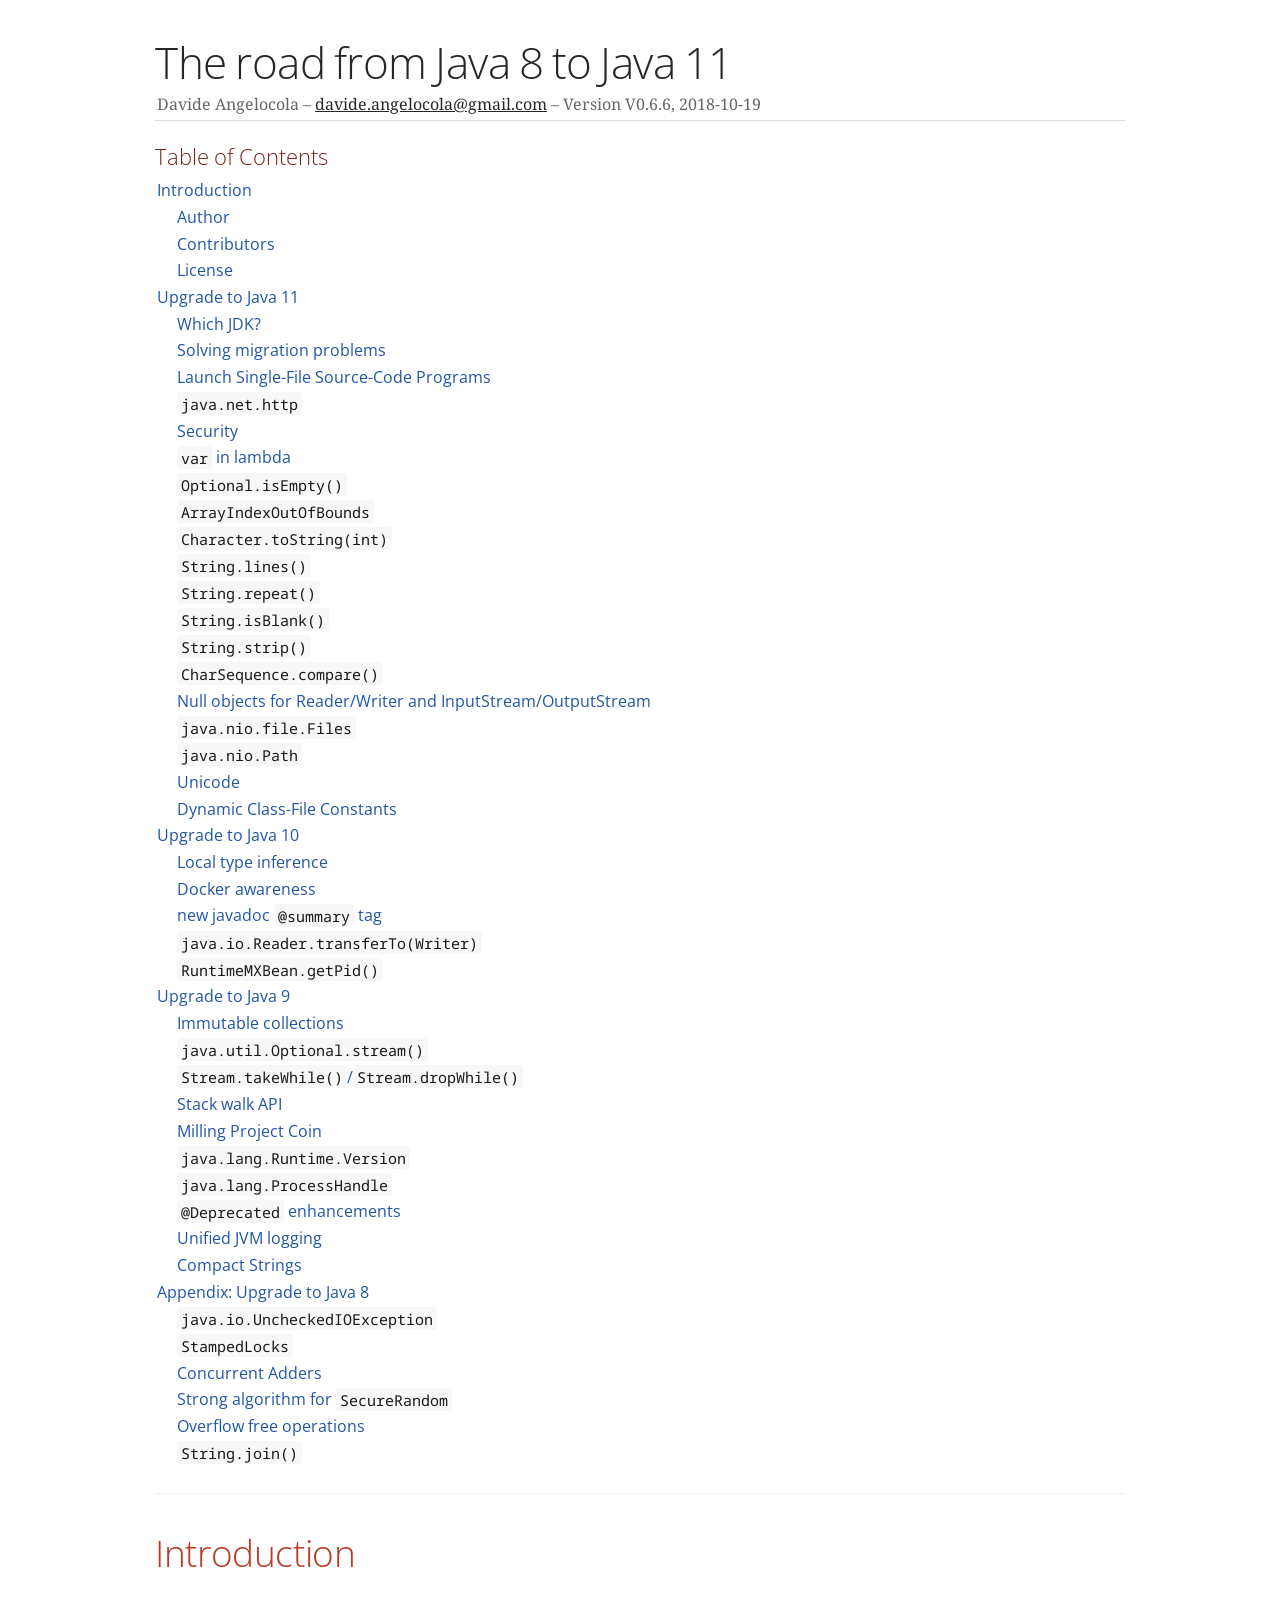
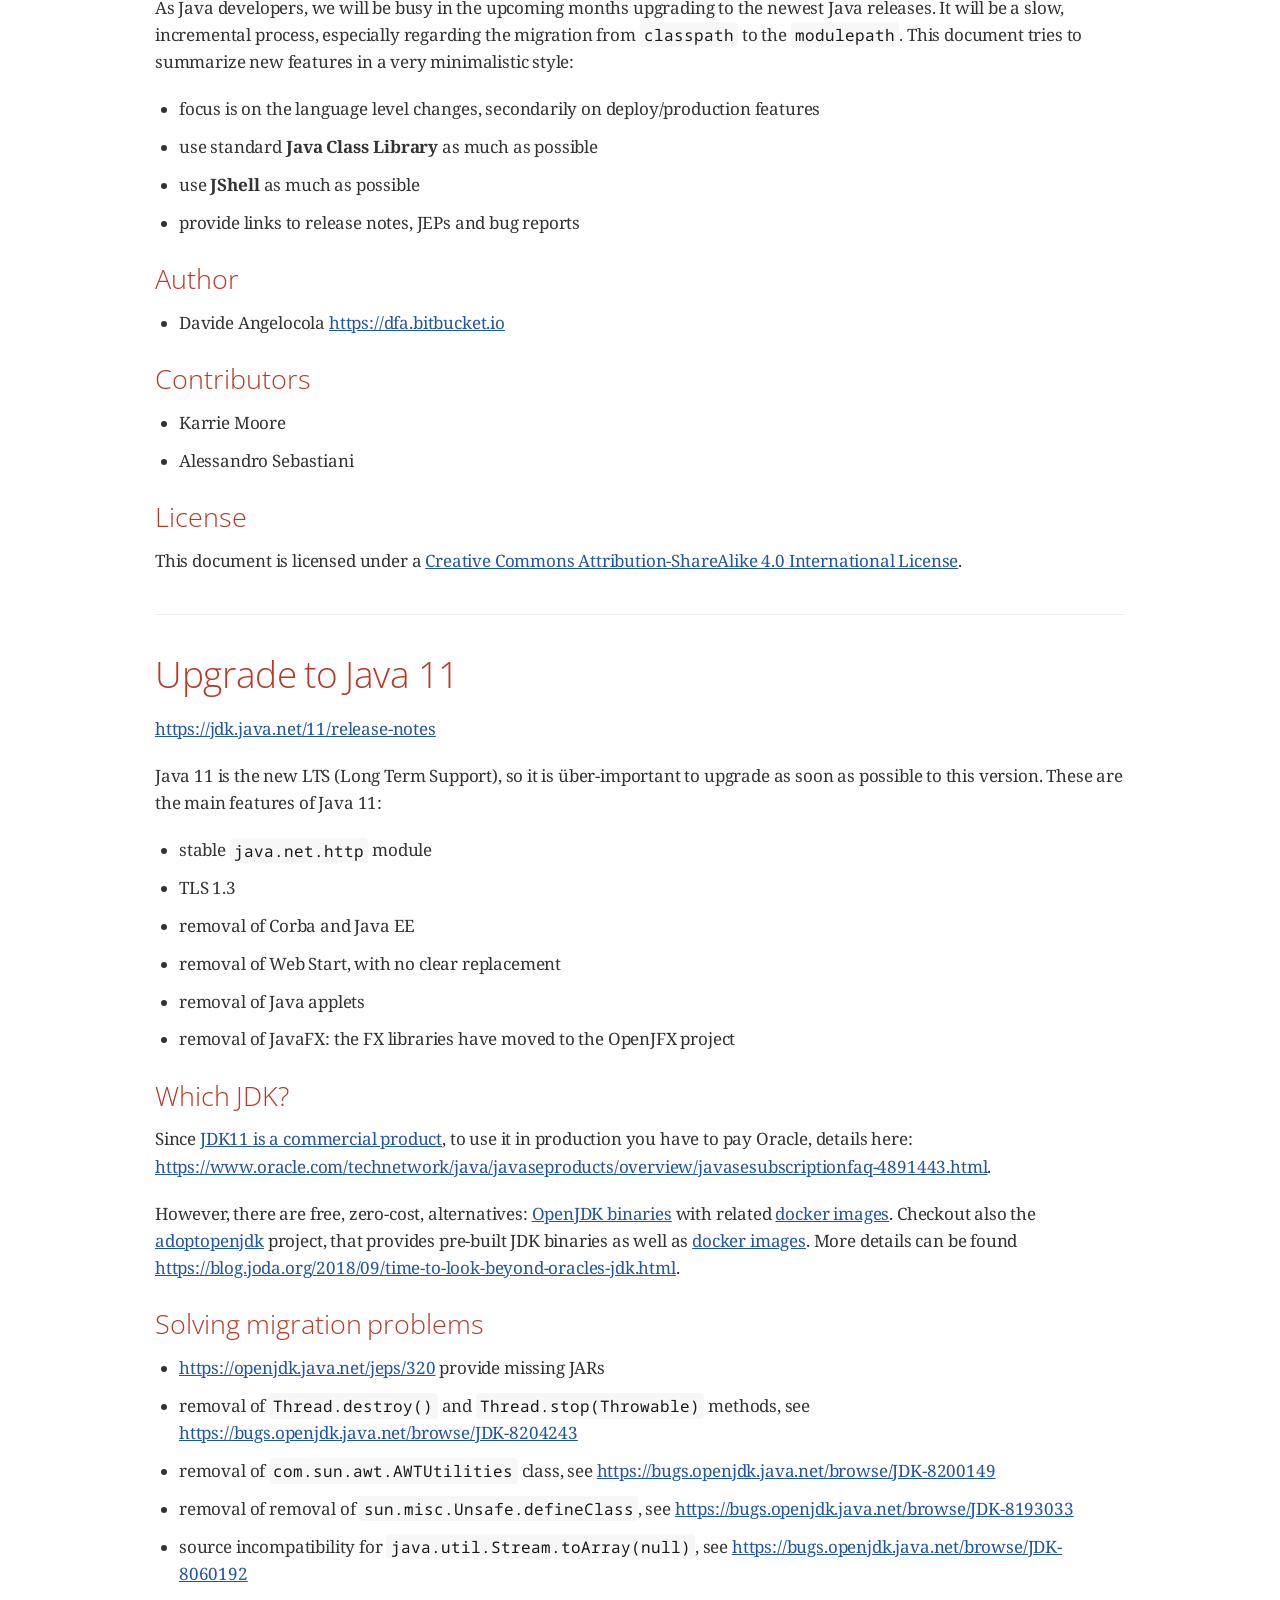
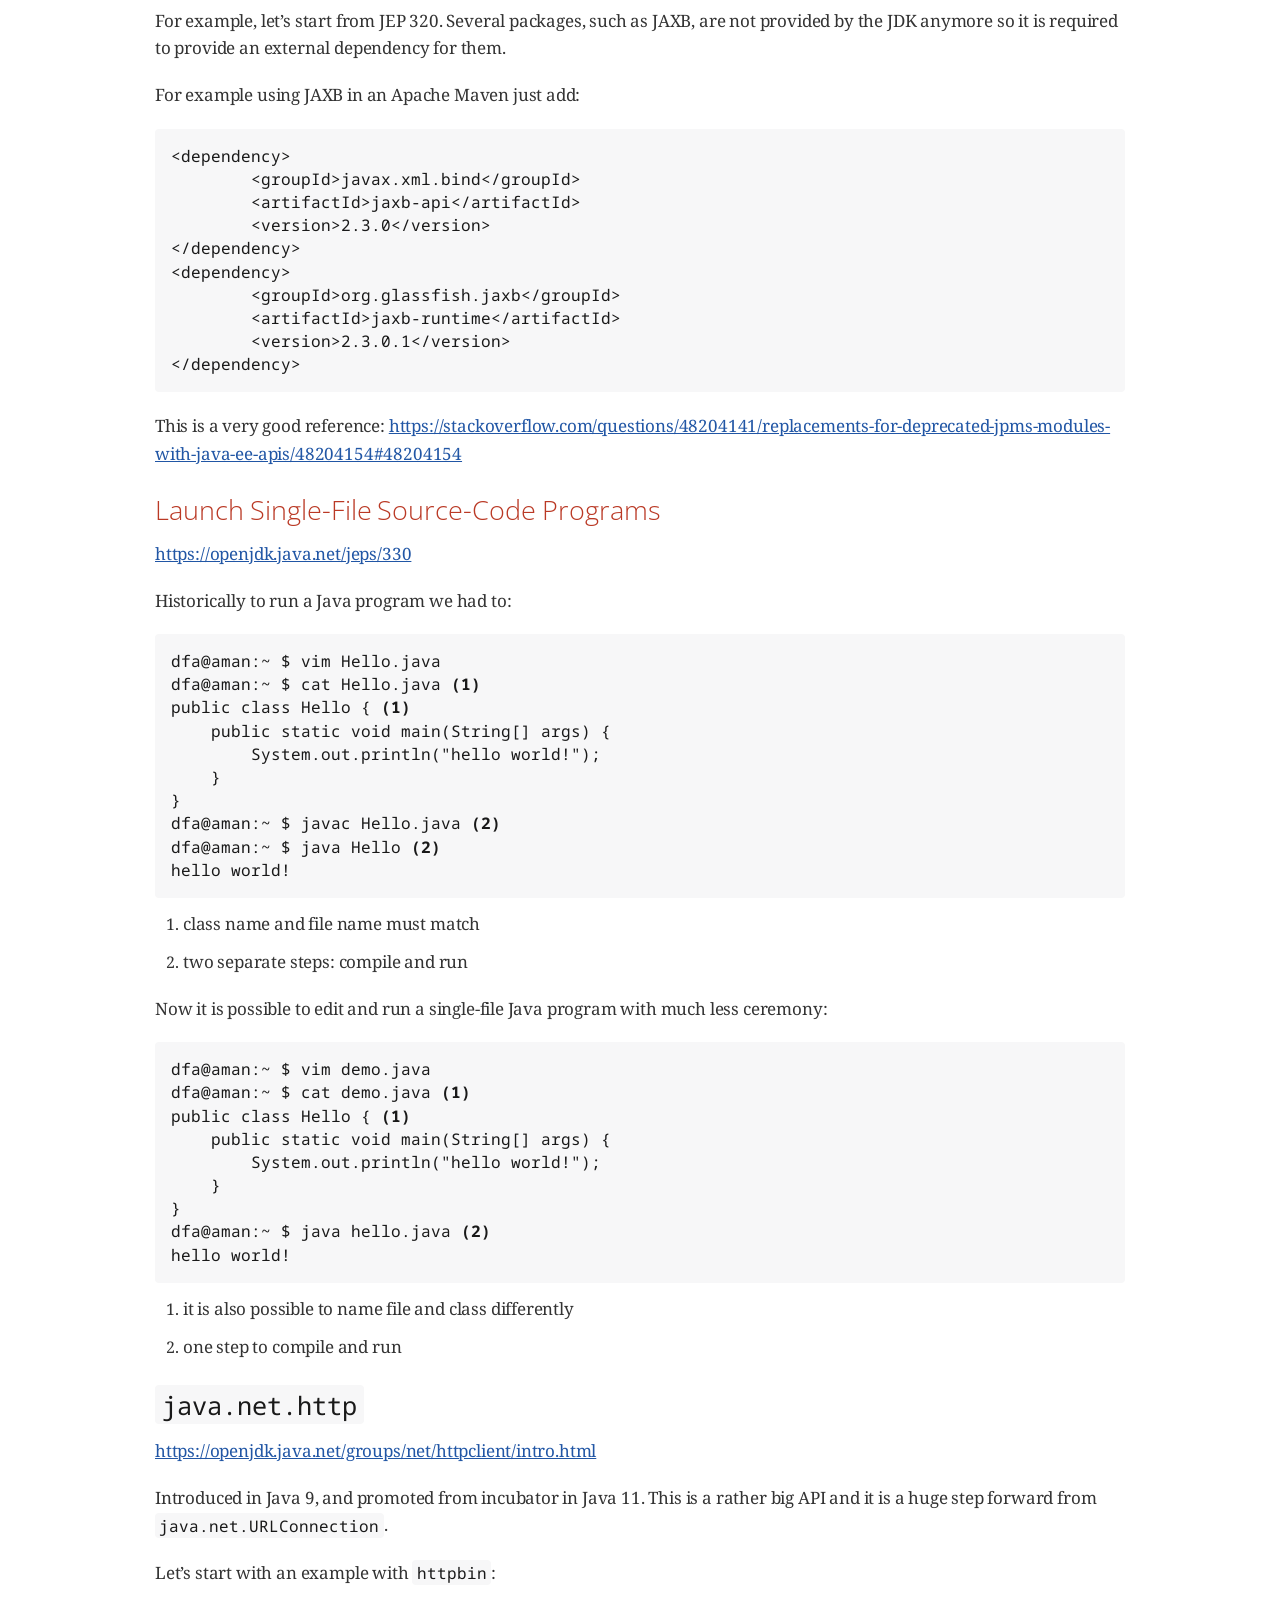
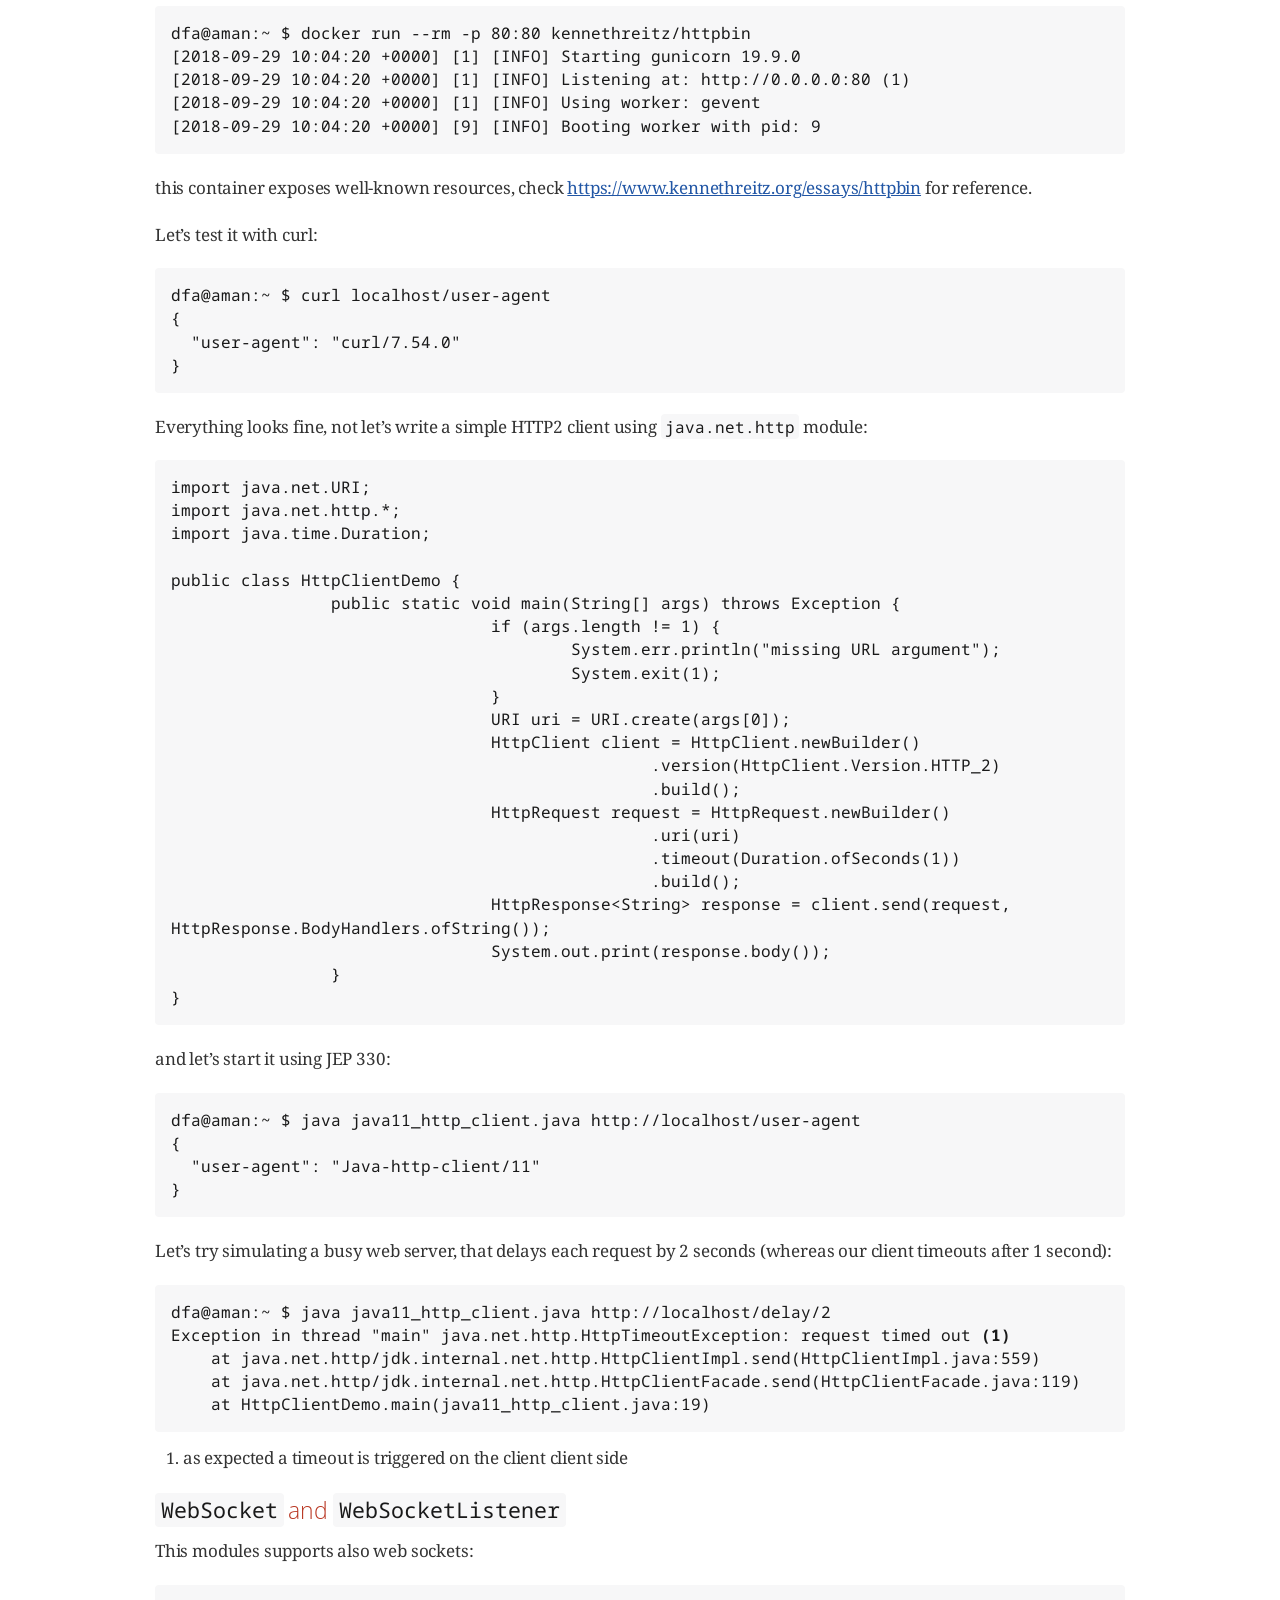
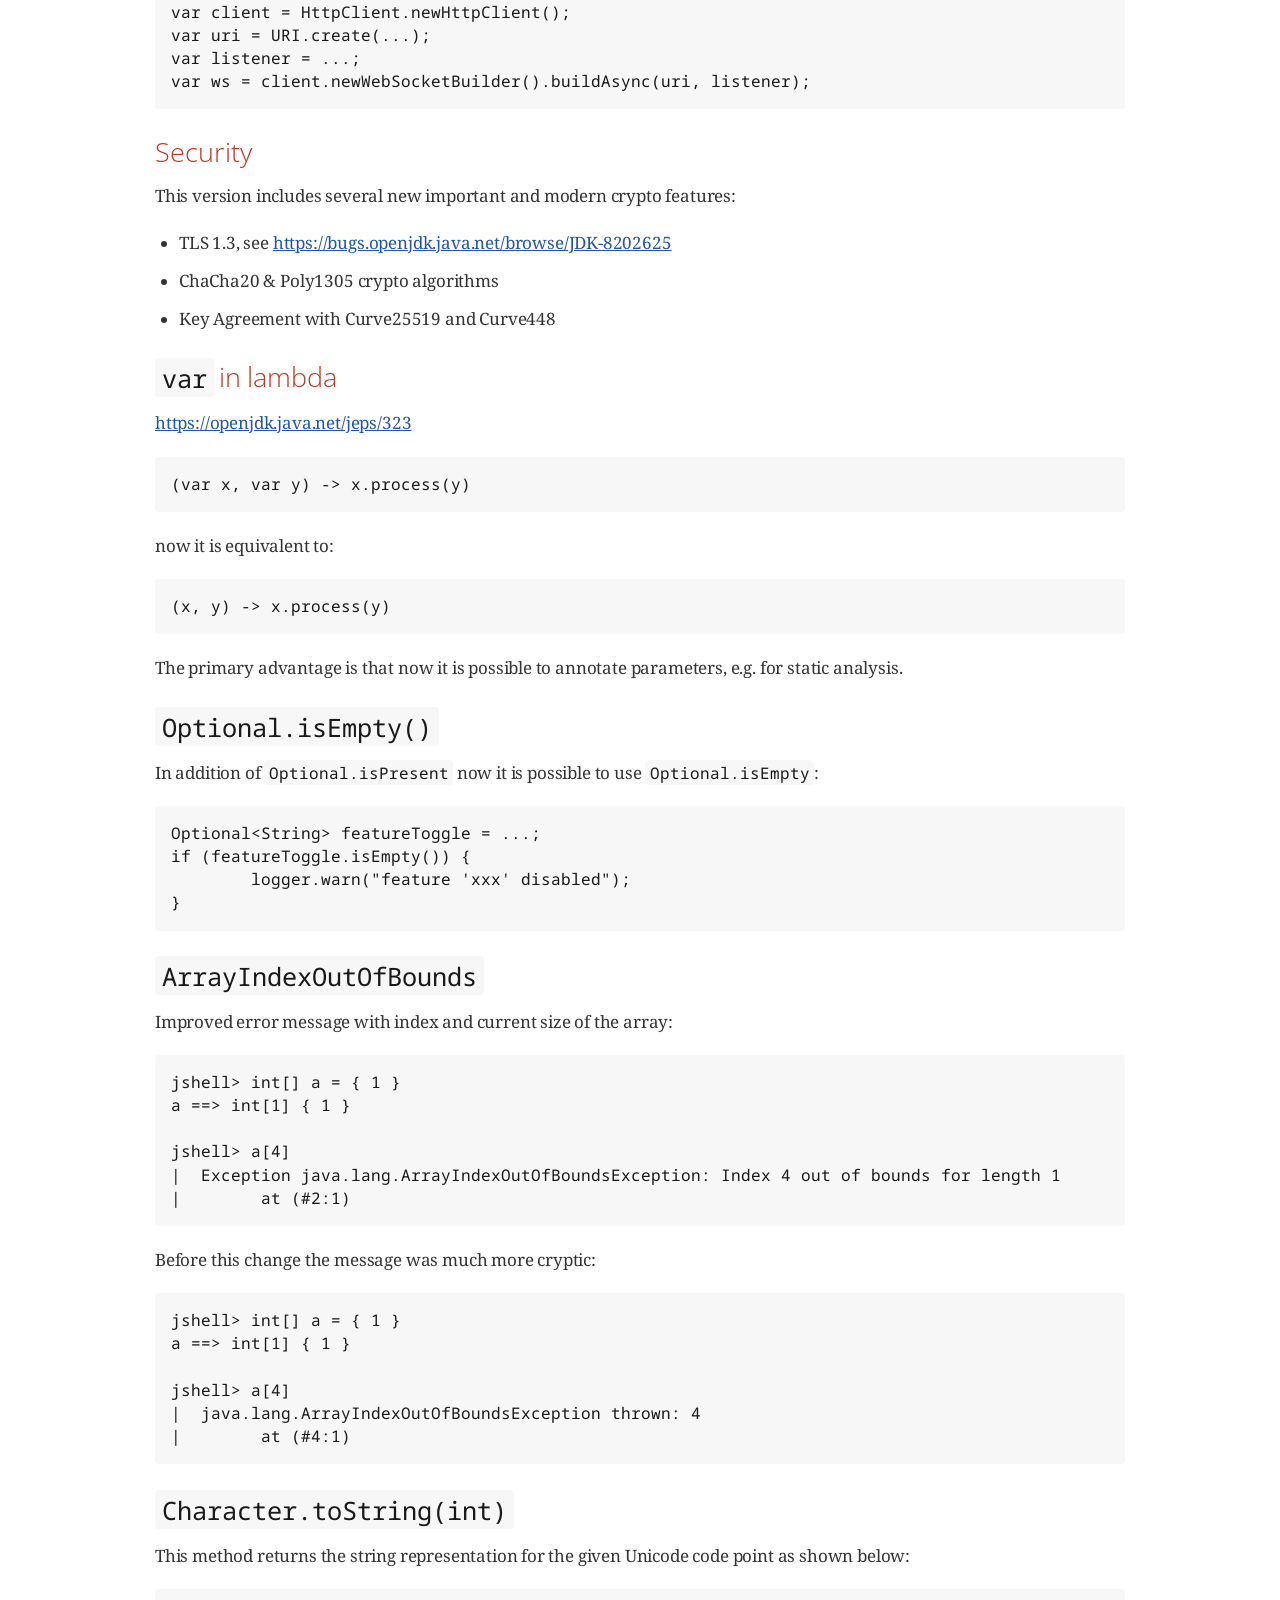
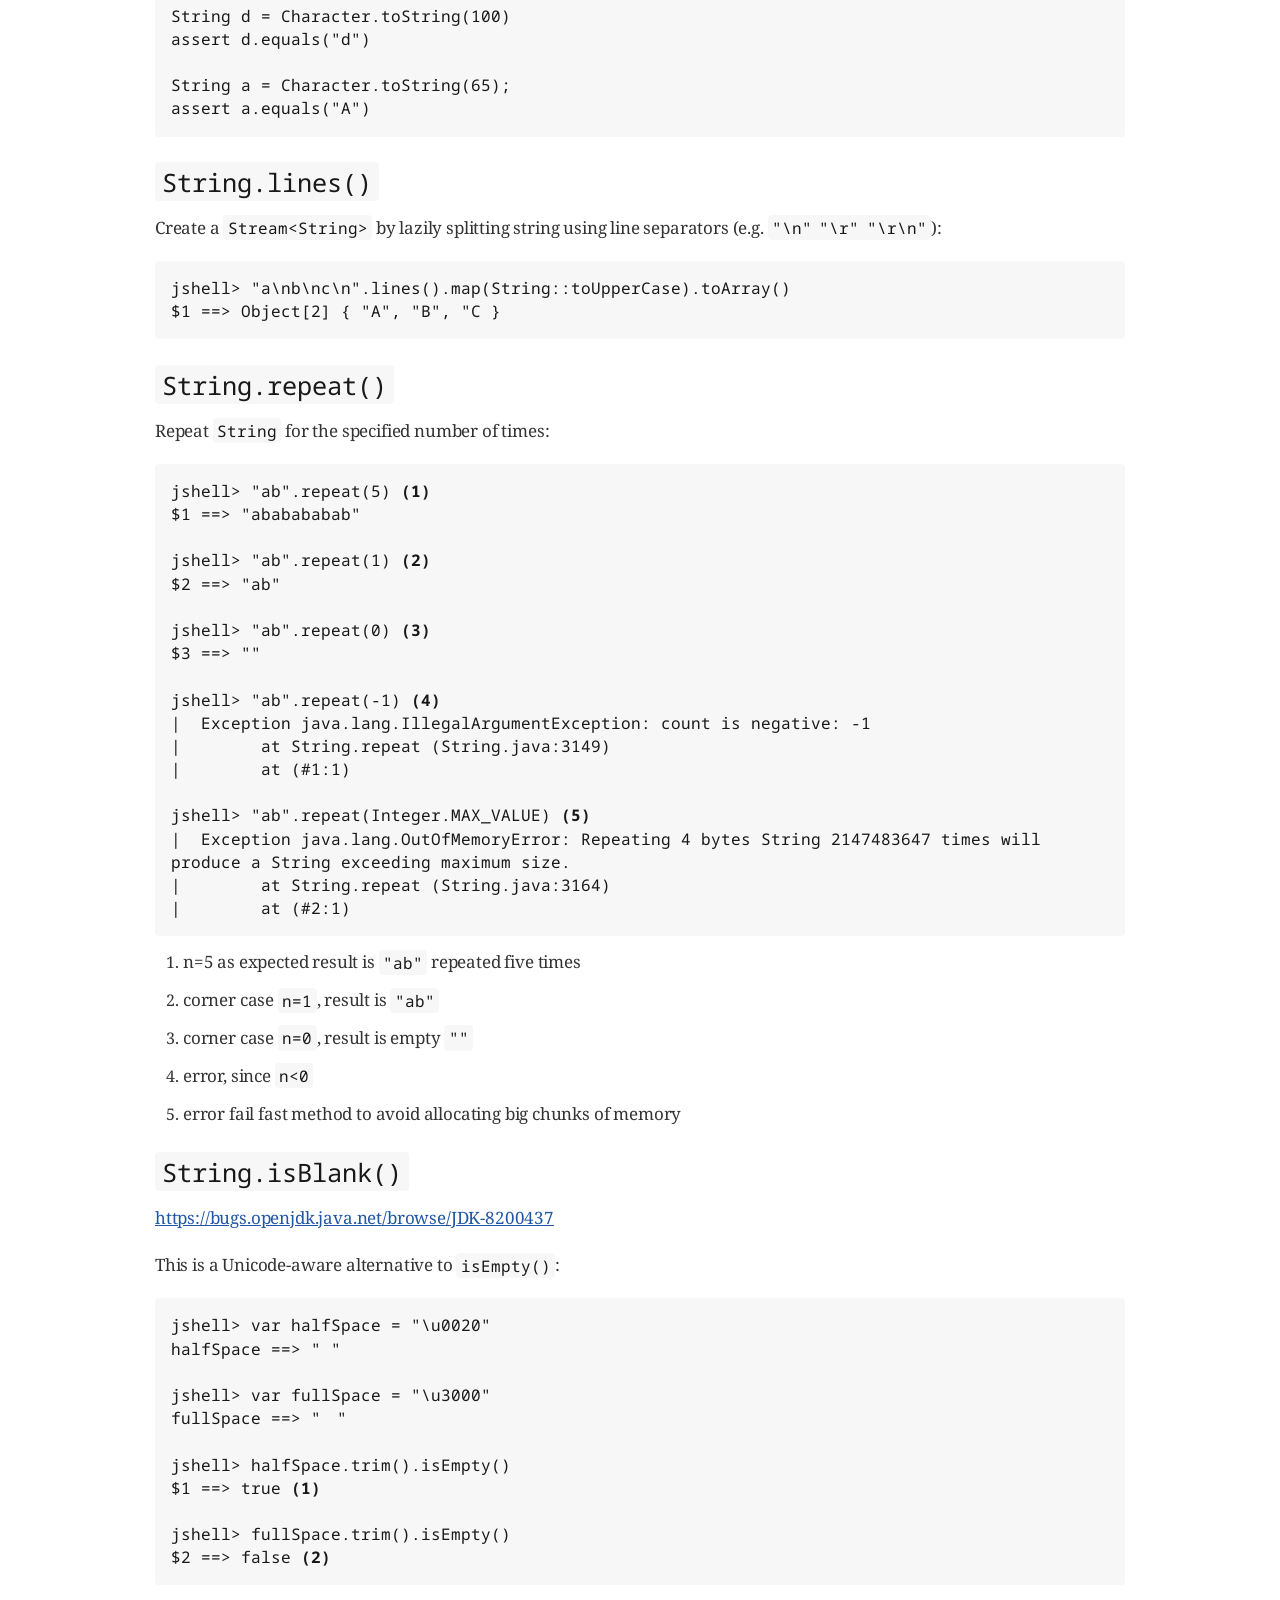
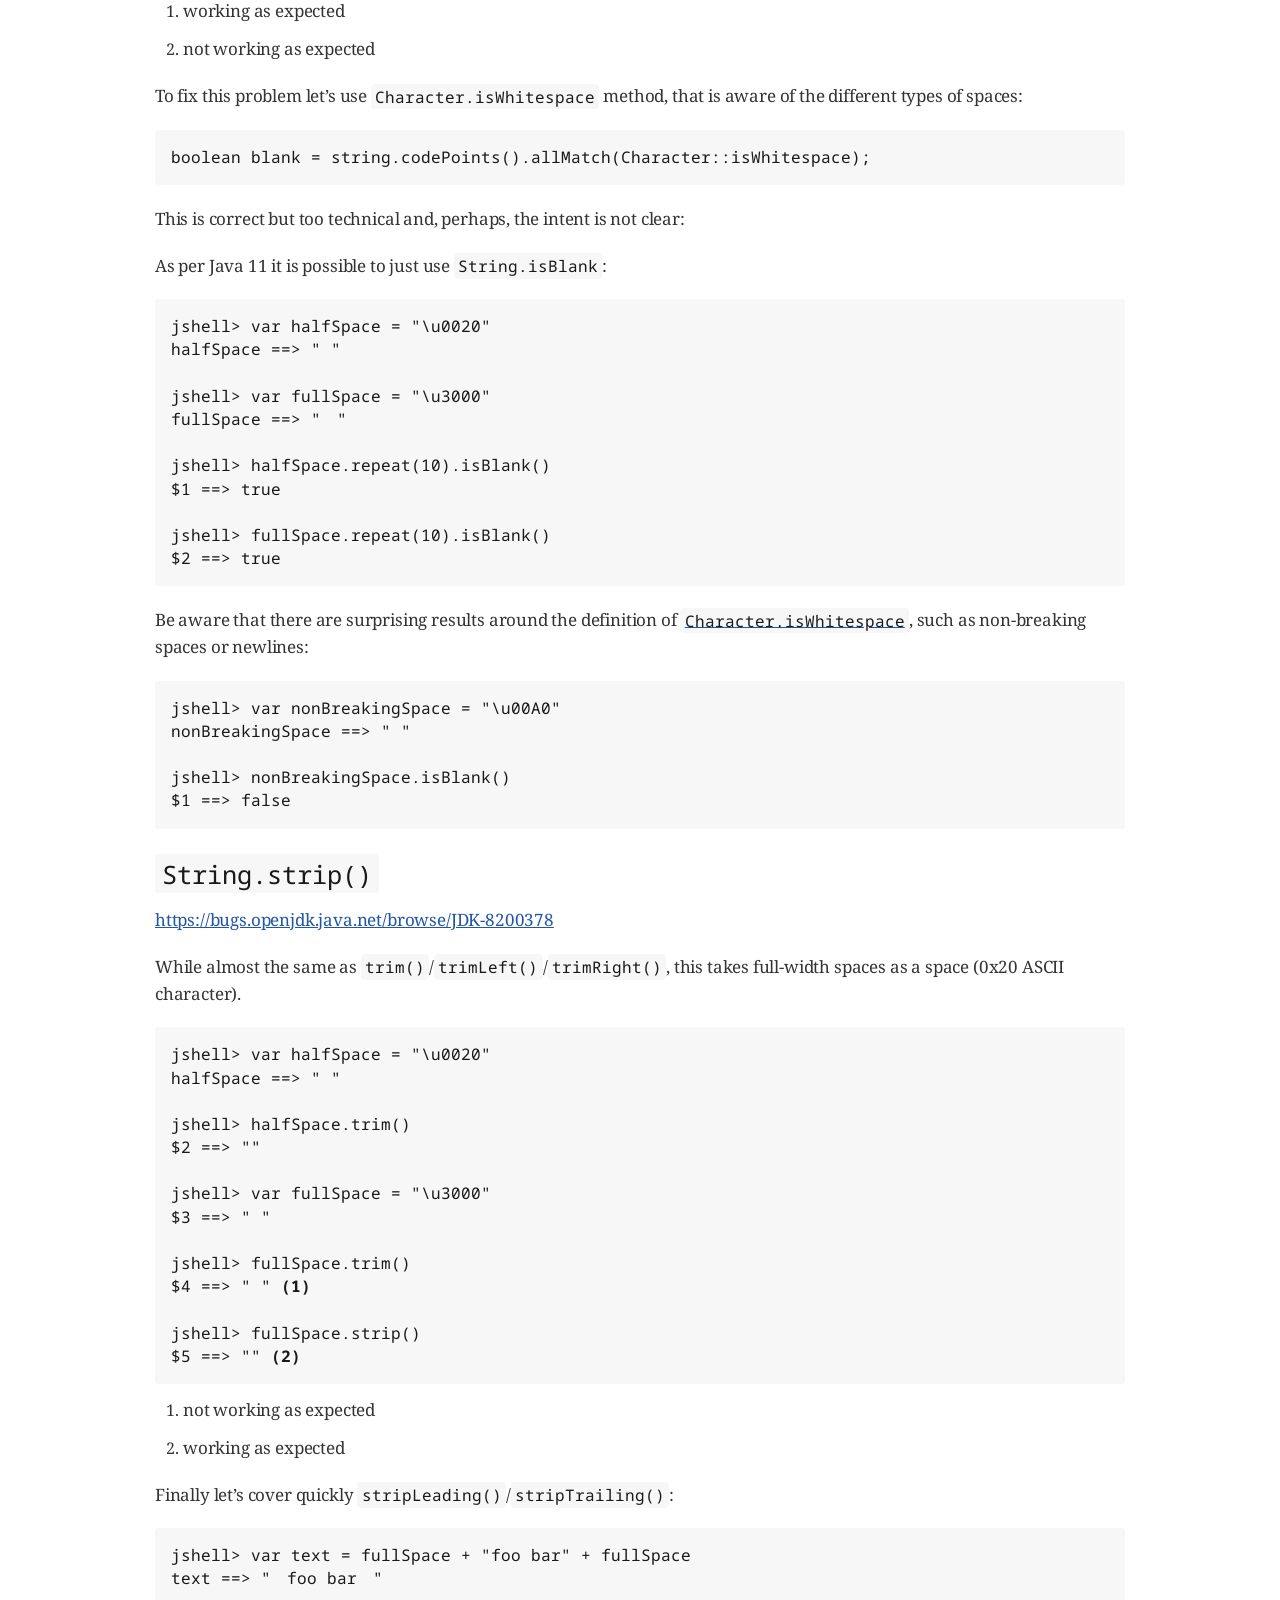
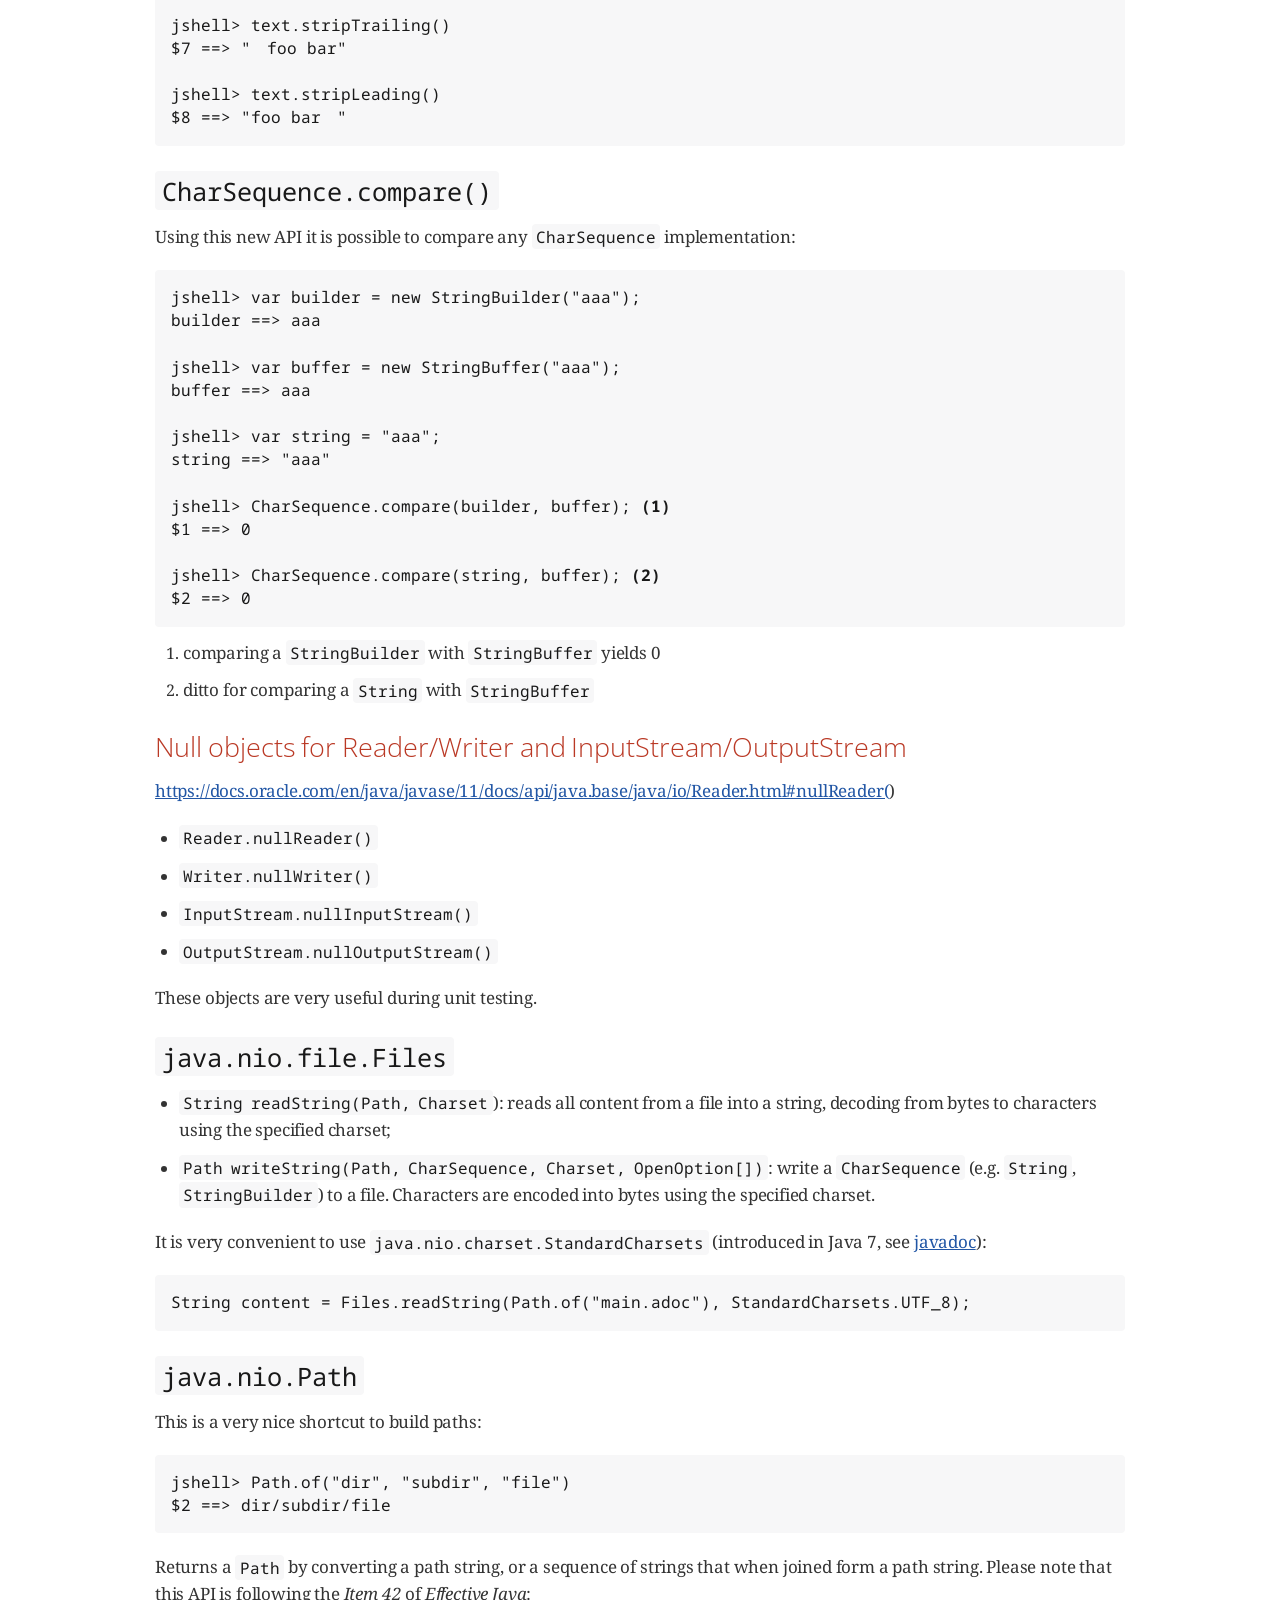
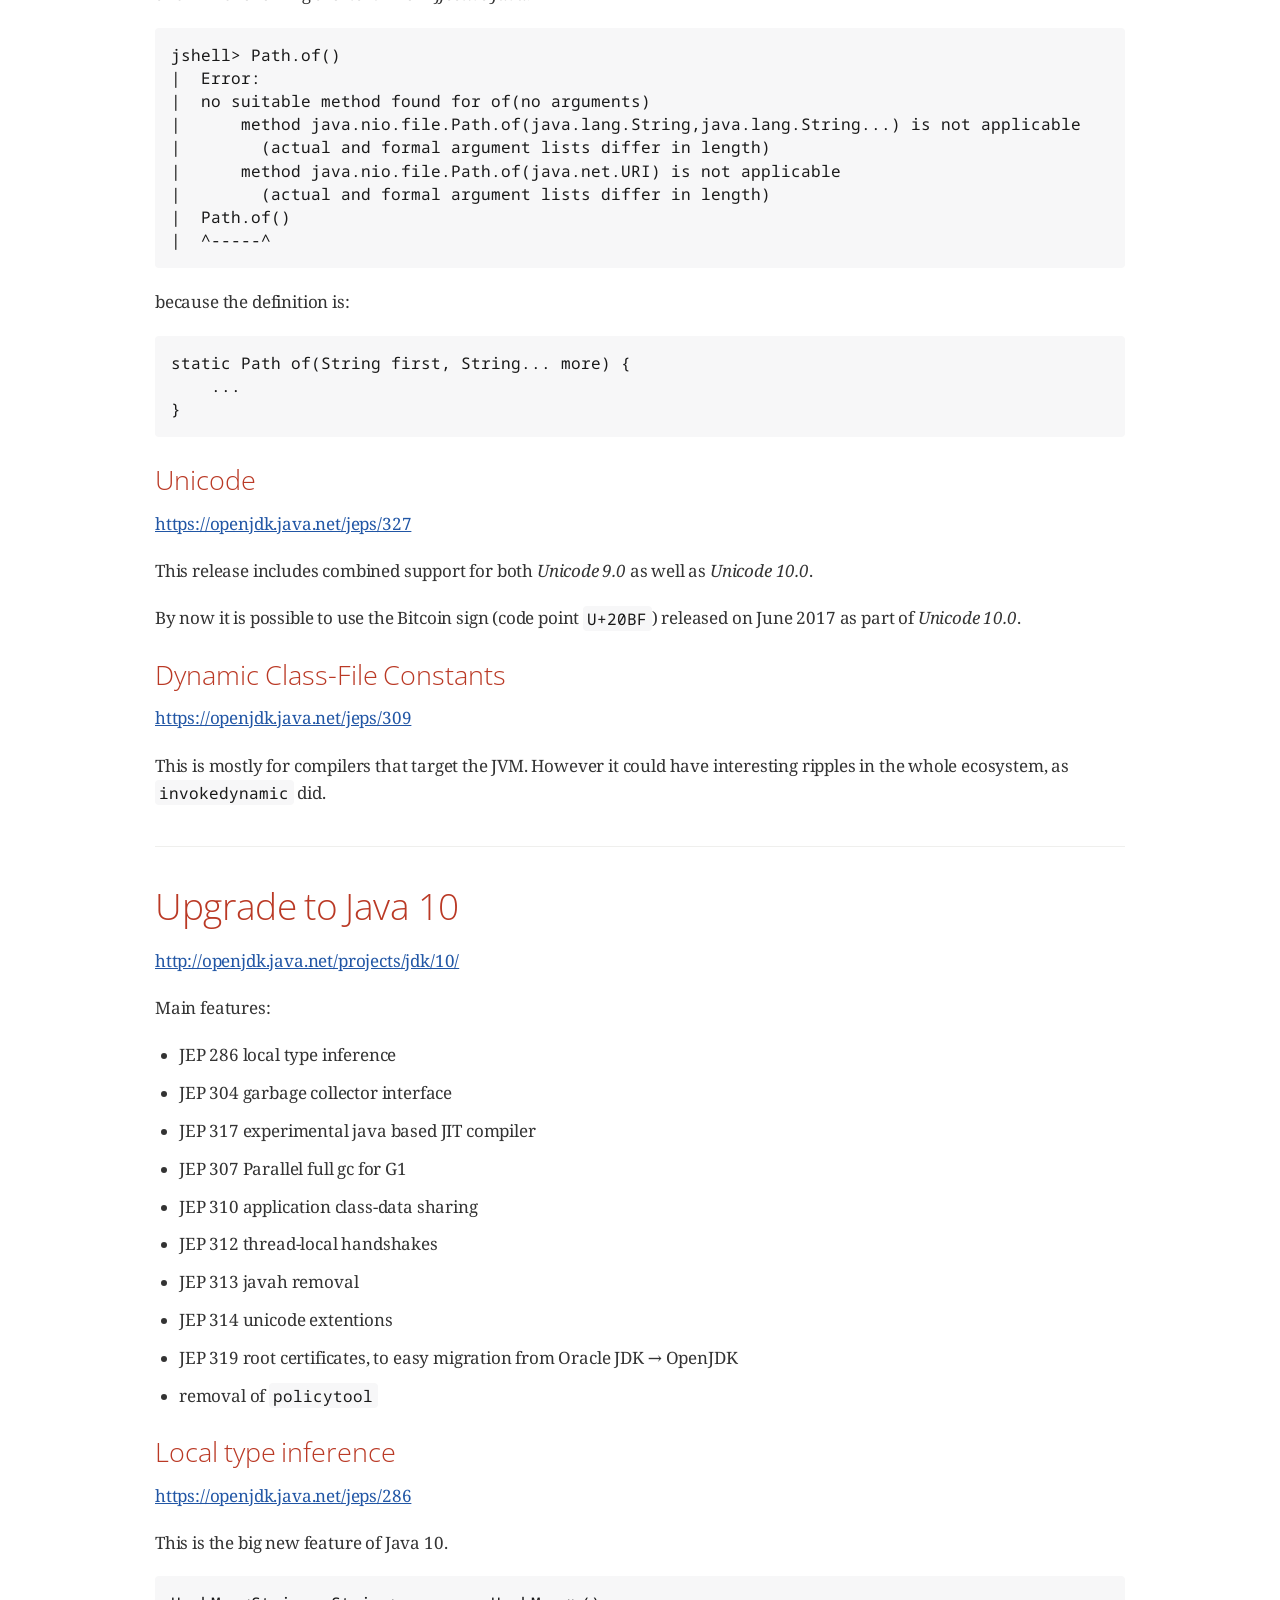
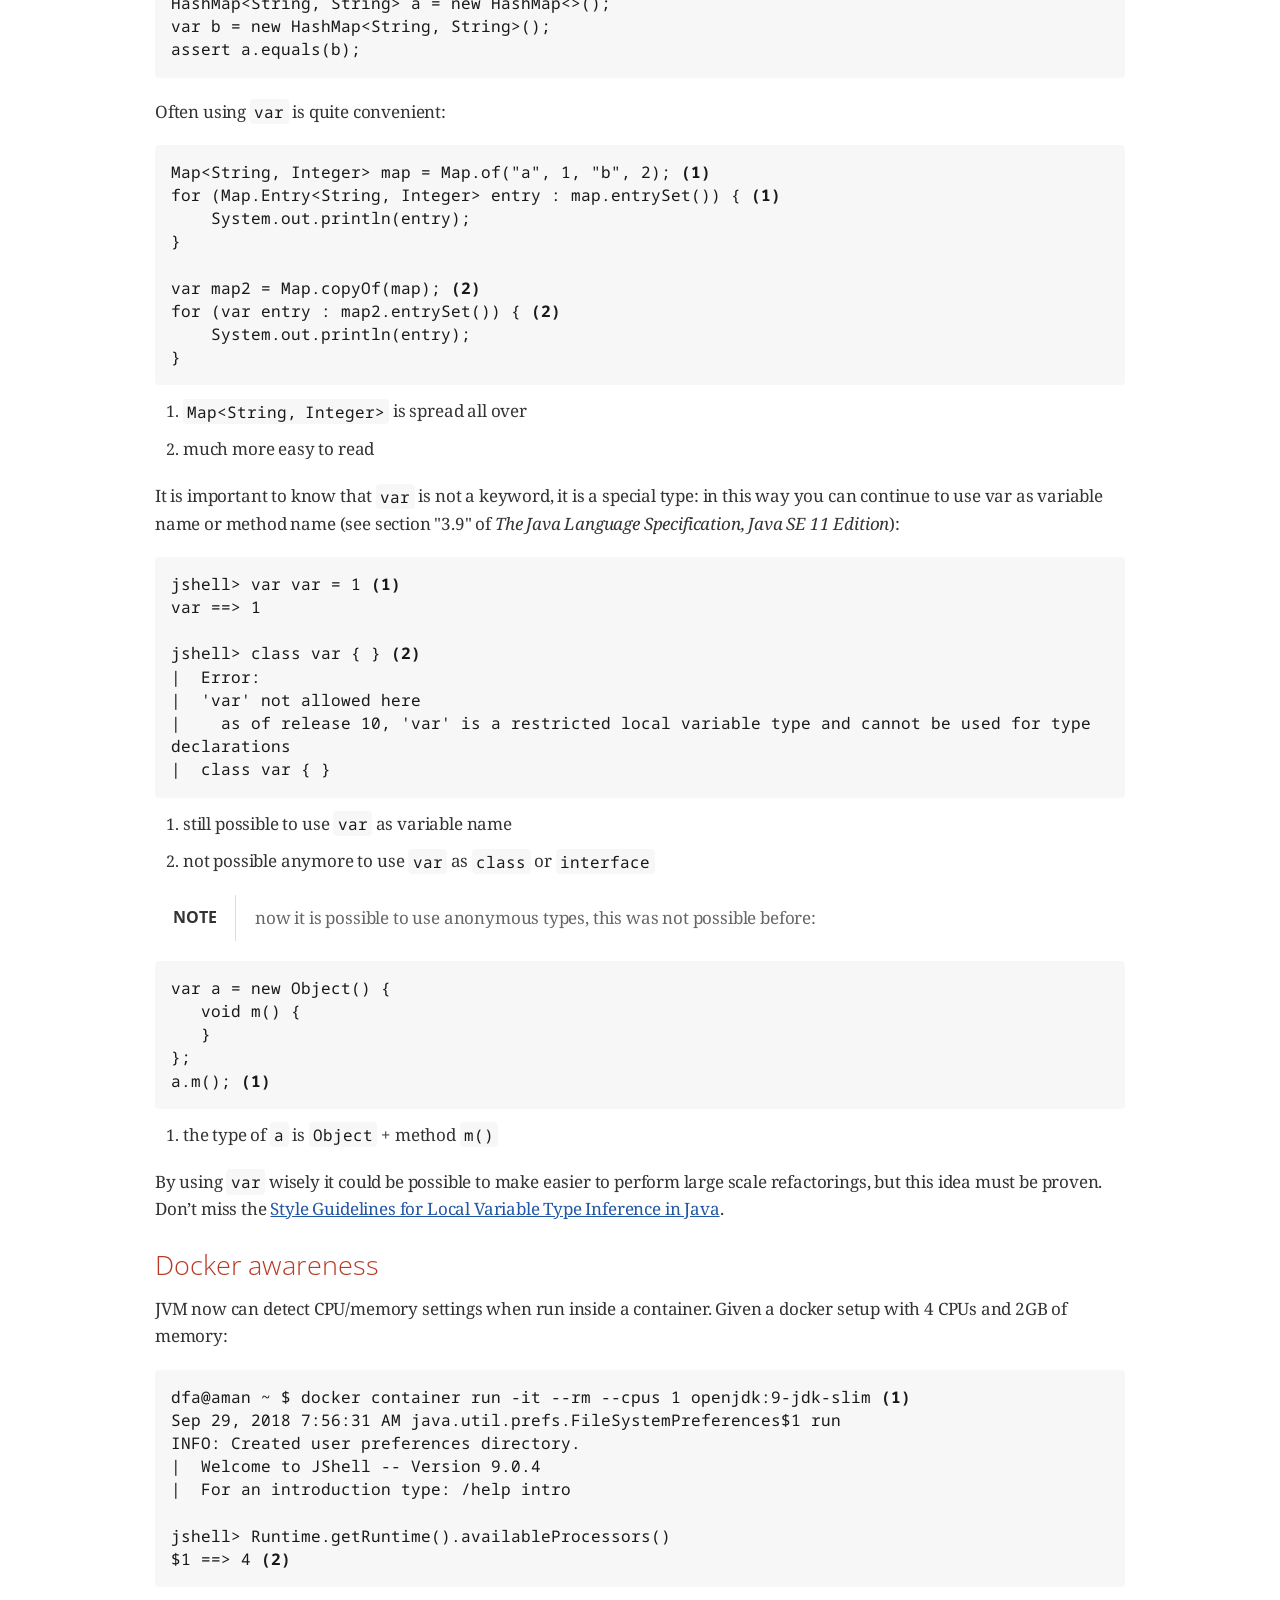
==== the_road_from_java8_to_java11.html @ aa36a9fe "v0.6.6 of 'the road ...'" ====
<!DOCTYPE html>
<html lang="en">
<head>
<meta charset="UTF-8">
<!--[if IE]><meta http-equiv="X-UA-Compatible" content="IE=edge"><![endif]-->
<meta name="viewport" content="width=device-width, initial-scale=1.0">
<meta name="generator" content="Asciidoctor 1.5.7.1">
<meta name="author" content="Davide Angelocola">
<title>The road from Java 8 to Java 11</title>
<link rel="stylesheet" href="https://fonts.googleapis.com/css?family=Open+Sans:300,300italic,400,400italic,600,600italic%7CNoto+Serif:400,400italic,700,700italic%7CDroid+Sans+Mono:400,700">
<style>
/* Asciidoctor default stylesheet | MIT License | http://asciidoctor.org */
/* Uncomment @import statement below to use as custom stylesheet */
/*@import "https://fonts.googleapis.com/css?family=Open+Sans:300,300italic,400,400italic,600,600italic%7CNoto+Serif:400,400italic,700,700italic%7CDroid+Sans+Mono:400,700";*/
article,aside,details,figcaption,figure,footer,header,hgroup,main,nav,section,summary{display:block}
audio,canvas,video{display:inline-block}
audio:not([controls]){display:none;height:0}
script{display:none!important}
html{font-family:sans-serif;-ms-text-size-adjust:100%;-webkit-text-size-adjust:100%}
a{background:transparent}
a:focus{outline:thin dotted}
a:active,a:hover{outline:0}
h1{font-size:2em;margin:.67em 0}
abbr[title]{border-bottom:1px dotted}
b,strong{font-weight:bold}
dfn{font-style:italic}
hr{-moz-box-sizing:content-box;box-sizing:content-box;height:0}
mark{background:#ff0;color:#000}
code,kbd,pre,samp{font-family:monospace;font-size:1em}
pre{white-space:pre-wrap}
q{quotes:"\201C" "\201D" "\2018" "\2019"}
small{font-size:80%}
sub,sup{font-size:75%;line-height:0;position:relative;vertical-align:baseline}
sup{top:-.5em}
sub{bottom:-.25em}
img{border:0}
svg:not(:root){overflow:hidden}
figure{margin:0}
fieldset{border:1px solid silver;margin:0 2px;padding:.35em .625em .75em}
legend{border:0;padding:0}
button,input,select,textarea{font-family:inherit;font-size:100%;margin:0}
button,input{line-height:normal}
button,select{text-transform:none}
button,html input[type="button"],input[type="reset"],input[type="submit"]{-webkit-appearance:button;cursor:pointer}
button[disabled],html input[disabled]{cursor:default}
input[type="checkbox"],input[type="radio"]{box-sizing:border-box;padding:0}
button::-moz-focus-inner,input::-moz-focus-inner{border:0;padding:0}
textarea{overflow:auto;vertical-align:top}
table{border-collapse:collapse;border-spacing:0}
*,*::before,*::after{-moz-box-sizing:border-box;-webkit-box-sizing:border-box;box-sizing:border-box}
html,body{font-size:100%}
body{background:#fff;color:rgba(0,0,0,.8);padding:0;margin:0;font-family:"Noto Serif","DejaVu Serif",serif;font-weight:400;font-style:normal;line-height:1;position:relative;cursor:auto;tab-size:4;-moz-osx-font-smoothing:grayscale;-webkit-font-smoothing:antialiased}
a:hover{cursor:pointer}
img,object,embed{max-width:100%;height:auto}
object,embed{height:100%}
img{-ms-interpolation-mode:bicubic}
.left{float:left!important}
.right{float:right!important}
.text-left{text-align:left!important}
.text-right{text-align:right!important}
.text-center{text-align:center!important}
.text-justify{text-align:justify!important}
.hide{display:none}
img,object,svg{display:inline-block;vertical-align:middle}
textarea{height:auto;min-height:50px}
select{width:100%}
.center{margin-left:auto;margin-right:auto}
.stretch{width:100%}
.subheader,.admonitionblock td.content>.title,.audioblock>.title,.exampleblock>.title,.imageblock>.title,.listingblock>.title,.literalblock>.title,.stemblock>.title,.openblock>.title,.paragraph>.title,.quoteblock>.title,table.tableblock>.title,.verseblock>.title,.videoblock>.title,.dlist>.title,.olist>.title,.ulist>.title,.qlist>.title,.hdlist>.title{line-height:1.45;color:#7a2518;font-weight:400;margin-top:0;margin-bottom:.25em}
div,dl,dt,dd,ul,ol,li,h1,h2,h3,#toctitle,.sidebarblock>.content>.title,h4,h5,h6,pre,form,p,blockquote,th,td{margin:0;padding:0;direction:ltr}
a{color:#2156a5;text-decoration:underline;line-height:inherit}
a:hover,a:focus{color:#1d4b8f}
a img{border:none}
p{font-family:inherit;font-weight:400;font-size:1em;line-height:1.6;margin-bottom:1.25em;text-rendering:optimizeLegibility}
p aside{font-size:.875em;line-height:1.35;font-style:italic}
h1,h2,h3,#toctitle,.sidebarblock>.content>.title,h4,h5,h6{font-family:"Open Sans","DejaVu Sans",sans-serif;font-weight:300;font-style:normal;color:#ba3925;text-rendering:optimizeLegibility;margin-top:1em;margin-bottom:.5em;line-height:1.0125em}
h1 small,h2 small,h3 small,#toctitle small,.sidebarblock>.content>.title small,h4 small,h5 small,h6 small{font-size:60%;color:#e99b8f;line-height:0}
h1{font-size:2.125em}
h2{font-size:1.6875em}
h3,#toctitle,.sidebarblock>.content>.title{font-size:1.375em}
h4,h5{font-size:1.125em}
h6{font-size:1em}
hr{border:solid #ddddd8;border-width:1px 0 0;clear:both;margin:1.25em 0 1.1875em;height:0}
em,i{font-style:italic;line-height:inherit}
strong,b{font-weight:bold;line-height:inherit}
small{font-size:60%;line-height:inherit}
code{font-family:"Droid Sans Mono","DejaVu Sans Mono",monospace;font-weight:400;color:rgba(0,0,0,.9)}
ul,ol,dl{font-size:1em;line-height:1.6;margin-bottom:1.25em;list-style-position:outside;font-family:inherit}
ul,ol{margin-left:1.5em}
ul li ul,ul li ol{margin-left:1.25em;margin-bottom:0;font-size:1em}
ul.square li ul,ul.circle li ul,ul.disc li ul{list-style:inherit}
ul.square{list-style-type:square}
ul.circle{list-style-type:circle}
ul.disc{list-style-type:disc}
ol li ul,ol li ol{margin-left:1.25em;margin-bottom:0}
dl dt{margin-bottom:.3125em;font-weight:bold}
dl dd{margin-bottom:1.25em}
abbr,acronym{text-transform:uppercase;font-size:90%;color:rgba(0,0,0,.8);border-bottom:1px dotted #ddd;cursor:help}
abbr{text-transform:none}
blockquote{margin:0 0 1.25em;padding:.5625em 1.25em 0 1.1875em;border-left:1px solid #ddd}
blockquote cite{display:block;font-size:.9375em;color:rgba(0,0,0,.6)}
blockquote cite::before{content:"\2014 \0020"}
blockquote cite a,blockquote cite a:visited{color:rgba(0,0,0,.6)}
blockquote,blockquote p{line-height:1.6;color:rgba(0,0,0,.85)}
@media screen and (min-width:768px){h1,h2,h3,#toctitle,.sidebarblock>.content>.title,h4,h5,h6{line-height:1.2}
h1{font-size:2.75em}
h2{font-size:2.3125em}
h3,#toctitle,.sidebarblock>.content>.title{font-size:1.6875em}
h4{font-size:1.4375em}}
table{background:#fff;margin-bottom:1.25em;border:solid 1px #dedede}
table thead,table tfoot{background:#f7f8f7}
table thead tr th,table thead tr td,table tfoot tr th,table tfoot tr td{padding:.5em .625em .625em;font-size:inherit;color:rgba(0,0,0,.8);text-align:left}
table tr th,table tr td{padding:.5625em .625em;font-size:inherit;color:rgba(0,0,0,.8)}
table tr.even,table tr.alt,table tr:nth-of-type(even){background:#f8f8f7}
table thead tr th,table tfoot tr th,table tbody tr td,table tr td,table tfoot tr td{display:table-cell;line-height:1.6}
h1,h2,h3,#toctitle,.sidebarblock>.content>.title,h4,h5,h6{line-height:1.2;word-spacing:-.05em}
h1 strong,h2 strong,h3 strong,#toctitle strong,.sidebarblock>.content>.title strong,h4 strong,h5 strong,h6 strong{font-weight:400}
.clearfix::before,.clearfix::after,.float-group::before,.float-group::after{content:" ";display:table}
.clearfix::after,.float-group::after{clear:both}
*:not(pre)>code{font-size:.9375em;font-style:normal!important;letter-spacing:0;padding:.1em .5ex;word-spacing:-.15em;background-color:#f7f7f8;-webkit-border-radius:4px;border-radius:4px;line-height:1.45;text-rendering:optimizeSpeed;word-wrap:break-word}
*:not(pre)>code.nobreak{word-wrap:normal}
*:not(pre)>code.nowrap{white-space:nowrap}
pre,pre>code{line-height:1.45;color:rgba(0,0,0,.9);font-family:"Droid Sans Mono","DejaVu Sans Mono",monospace;font-weight:400;text-rendering:optimizeSpeed}
em em{font-style:normal}
strong strong{font-weight:400}
.keyseq{color:rgba(51,51,51,.8)}
kbd{font-family:"Droid Sans Mono","DejaVu Sans Mono",monospace;display:inline-block;color:rgba(0,0,0,.8);font-size:.65em;line-height:1.45;background-color:#f7f7f7;border:1px solid #ccc;-webkit-border-radius:3px;border-radius:3px;-webkit-box-shadow:0 1px 0 rgba(0,0,0,.2),0 0 0 .1em white inset;box-shadow:0 1px 0 rgba(0,0,0,.2),0 0 0 .1em #fff inset;margin:0 .15em;padding:.2em .5em;vertical-align:middle;position:relative;top:-.1em;white-space:nowrap}
.keyseq kbd:first-child{margin-left:0}
.keyseq kbd:last-child{margin-right:0}
.menuseq,.menuref{color:#000}
.menuseq b:not(.caret),.menuref{font-weight:inherit}
.menuseq{word-spacing:-.02em}
.menuseq b.caret{font-size:1.25em;line-height:.8}
.menuseq i.caret{font-weight:bold;text-align:center;width:.45em}
b.button::before,b.button::after{position:relative;top:-1px;font-weight:400}
b.button::before{content:"[";padding:0 3px 0 2px}
b.button::after{content:"]";padding:0 2px 0 3px}
p a>code:hover{color:rgba(0,0,0,.9)}
#header,#content,#footnotes,#footer{width:100%;margin-left:auto;margin-right:auto;margin-top:0;margin-bottom:0;max-width:62.5em;*zoom:1;position:relative;padding-left:.9375em;padding-right:.9375em}
#header::before,#header::after,#content::before,#content::after,#footnotes::before,#footnotes::after,#footer::before,#footer::after{content:" ";display:table}
#header::after,#content::after,#footnotes::after,#footer::after{clear:both}
#content{margin-top:1.25em}
#content::before{content:none}
#header>h1:first-child{color:rgba(0,0,0,.85);margin-top:2.25rem;margin-bottom:0}
#header>h1:first-child+#toc{margin-top:8px;border-top:1px solid #ddddd8}
#header>h1:only-child,body.toc2 #header>h1:nth-last-child(2){border-bottom:1px solid #ddddd8;padding-bottom:8px}
#header .details{border-bottom:1px solid #ddddd8;line-height:1.45;padding-top:.25em;padding-bottom:.25em;padding-left:.25em;color:rgba(0,0,0,.6);display:-ms-flexbox;display:-webkit-flex;display:flex;-ms-flex-flow:row wrap;-webkit-flex-flow:row wrap;flex-flow:row wrap}
#header .details span:first-child{margin-left:-.125em}
#header .details span.email a{color:rgba(0,0,0,.85)}
#header .details br{display:none}
#header .details br+span::before{content:"\00a0\2013\00a0"}
#header .details br+span.author::before{content:"\00a0\22c5\00a0";color:rgba(0,0,0,.85)}
#header .details br+span#revremark::before{content:"\00a0|\00a0"}
#header #revnumber{text-transform:capitalize}
#header #revnumber::after{content:"\00a0"}
#content>h1:first-child:not([class]){color:rgba(0,0,0,.85);border-bottom:1px solid #ddddd8;padding-bottom:8px;margin-top:0;padding-top:1rem;margin-bottom:1.25rem}
#toc{border-bottom:1px solid #efefed;padding-bottom:.5em}
#toc>ul{margin-left:.125em}
#toc ul.sectlevel0>li>a{font-style:italic}
#toc ul.sectlevel0 ul.sectlevel1{margin:.5em 0}
#toc ul{font-family:"Open Sans","DejaVu Sans",sans-serif;list-style-type:none}
#toc li{line-height:1.3334;margin-top:.3334em}
#toc a{text-decoration:none}
#toc a:active{text-decoration:underline}
#toctitle{color:#7a2518;font-size:1.2em}
@media screen and (min-width:768px){#toctitle{font-size:1.375em}
body.toc2{padding-left:15em;padding-right:0}
#toc.toc2{margin-top:0!important;background-color:#f8f8f7;position:fixed;width:15em;left:0;top:0;border-right:1px solid #efefed;border-top-width:0!important;border-bottom-width:0!important;z-index:1000;padding:1.25em 1em;height:100%;overflow:auto}
#toc.toc2 #toctitle{margin-top:0;margin-bottom:.8rem;font-size:1.2em}
#toc.toc2>ul{font-size:.9em;margin-bottom:0}
#toc.toc2 ul ul{margin-left:0;padding-left:1em}
#toc.toc2 ul.sectlevel0 ul.sectlevel1{padding-left:0;margin-top:.5em;margin-bottom:.5em}
body.toc2.toc-right{padding-left:0;padding-right:15em}
body.toc2.toc-right #toc.toc2{border-right-width:0;border-left:1px solid #efefed;left:auto;right:0}}
@media screen and (min-width:1280px){body.toc2{padding-left:20em;padding-right:0}
#toc.toc2{width:20em}
#toc.toc2 #toctitle{font-size:1.375em}
#toc.toc2>ul{font-size:.95em}
#toc.toc2 ul ul{padding-left:1.25em}
body.toc2.toc-right{padding-left:0;padding-right:20em}}
#content #toc{border-style:solid;border-width:1px;border-color:#e0e0dc;margin-bottom:1.25em;padding:1.25em;background:#f8f8f7;-webkit-border-radius:4px;border-radius:4px}
#content #toc>:first-child{margin-top:0}
#content #toc>:last-child{margin-bottom:0}
#footer{max-width:100%;background-color:rgba(0,0,0,.8);padding:1.25em}
#footer-text{color:rgba(255,255,255,.8);line-height:1.44}
#content{margin-bottom:.625em}
.sect1{padding-bottom:.625em}
@media screen and (min-width:768px){#content{margin-bottom:1.25em}
.sect1{padding-bottom:1.25em}}
.sect1:last-child{padding-bottom:0}
.sect1+.sect1{border-top:1px solid #efefed}
#content h1>a.anchor,h2>a.anchor,h3>a.anchor,#toctitle>a.anchor,.sidebarblock>.content>.title>a.anchor,h4>a.anchor,h5>a.anchor,h6>a.anchor{position:absolute;z-index:1001;width:1.5ex;margin-left:-1.5ex;display:block;text-decoration:none!important;visibility:hidden;text-align:center;font-weight:400}
#content h1>a.anchor::before,h2>a.anchor::before,h3>a.anchor::before,#toctitle>a.anchor::before,.sidebarblock>.content>.title>a.anchor::before,h4>a.anchor::before,h5>a.anchor::before,h6>a.anchor::before{content:"\00A7";font-size:.85em;display:block;padding-top:.1em}
#content h1:hover>a.anchor,#content h1>a.anchor:hover,h2:hover>a.anchor,h2>a.anchor:hover,h3:hover>a.anchor,#toctitle:hover>a.anchor,.sidebarblock>.content>.title:hover>a.anchor,h3>a.anchor:hover,#toctitle>a.anchor:hover,.sidebarblock>.content>.title>a.anchor:hover,h4:hover>a.anchor,h4>a.anchor:hover,h5:hover>a.anchor,h5>a.anchor:hover,h6:hover>a.anchor,h6>a.anchor:hover{visibility:visible}
#content h1>a.link,h2>a.link,h3>a.link,#toctitle>a.link,.sidebarblock>.content>.title>a.link,h4>a.link,h5>a.link,h6>a.link{color:#ba3925;text-decoration:none}
#content h1>a.link:hover,h2>a.link:hover,h3>a.link:hover,#toctitle>a.link:hover,.sidebarblock>.content>.title>a.link:hover,h4>a.link:hover,h5>a.link:hover,h6>a.link:hover{color:#a53221}
.audioblock,.imageblock,.literalblock,.listingblock,.stemblock,.videoblock{margin-bottom:1.25em}
.admonitionblock td.content>.title,.audioblock>.title,.exampleblock>.title,.imageblock>.title,.listingblock>.title,.literalblock>.title,.stemblock>.title,.openblock>.title,.paragraph>.title,.quoteblock>.title,table.tableblock>.title,.verseblock>.title,.videoblock>.title,.dlist>.title,.olist>.title,.ulist>.title,.qlist>.title,.hdlist>.title{text-rendering:optimizeLegibility;text-align:left;font-family:"Noto Serif","DejaVu Serif",serif;font-size:1rem;font-style:italic}
table.tableblock.fit-content>caption.title{white-space:nowrap;width:0}
.paragraph.lead>p,#preamble>.sectionbody>[class="paragraph"]:first-of-type p{font-size:1.21875em;line-height:1.6;color:rgba(0,0,0,.85)}
table.tableblock #preamble>.sectionbody>[class="paragraph"]:first-of-type p{font-size:inherit}
.admonitionblock>table{border-collapse:separate;border:0;background:none;width:100%}
.admonitionblock>table td.icon{text-align:center;width:80px}
.admonitionblock>table td.icon img{max-width:none}
.admonitionblock>table td.icon .title{font-weight:bold;font-family:"Open Sans","DejaVu Sans",sans-serif;text-transform:uppercase}
.admonitionblock>table td.content{padding-left:1.125em;padding-right:1.25em;border-left:1px solid #ddddd8;color:rgba(0,0,0,.6)}
.admonitionblock>table td.content>:last-child>:last-child{margin-bottom:0}
.exampleblock>.content{border-style:solid;border-width:1px;border-color:#e6e6e6;margin-bottom:1.25em;padding:1.25em;background:#fff;-webkit-border-radius:4px;border-radius:4px}
.exampleblock>.content>:first-child{margin-top:0}
.exampleblock>.content>:last-child{margin-bottom:0}
.sidebarblock{border-style:solid;border-width:1px;border-color:#e0e0dc;margin-bottom:1.25em;padding:1.25em;background:#f8f8f7;-webkit-border-radius:4px;border-radius:4px}
.sidebarblock>:first-child{margin-top:0}
.sidebarblock>:last-child{margin-bottom:0}
.sidebarblock>.content>.title{color:#7a2518;margin-top:0;text-align:center}
.exampleblock>.content>:last-child>:last-child,.exampleblock>.content .olist>ol>li:last-child>:last-child,.exampleblock>.content .ulist>ul>li:last-child>:last-child,.exampleblock>.content .qlist>ol>li:last-child>:last-child,.sidebarblock>.content>:last-child>:last-child,.sidebarblock>.content .olist>ol>li:last-child>:last-child,.sidebarblock>.content .ulist>ul>li:last-child>:last-child,.sidebarblock>.content .qlist>ol>li:last-child>:last-child{margin-bottom:0}
.literalblock pre,.listingblock pre:not(.highlight),.listingblock pre[class="highlight"],.listingblock pre[class^="highlight "],.listingblock pre.CodeRay,.listingblock pre.prettyprint{background:#f7f7f8}
.sidebarblock .literalblock pre,.sidebarblock .listingblock pre:not(.highlight),.sidebarblock .listingblock pre[class="highlight"],.sidebarblock .listingblock pre[class^="highlight "],.sidebarblock .listingblock pre.CodeRay,.sidebarblock .listingblock pre.prettyprint{background:#f2f1f1}
.literalblock pre,.literalblock pre[class],.listingblock pre,.listingblock pre[class]{-webkit-border-radius:4px;border-radius:4px;word-wrap:break-word;padding:1em;font-size:.8125em}
.literalblock pre.nowrap,.literalblock pre[class].nowrap,.listingblock pre.nowrap,.listingblock pre[class].nowrap{overflow-x:auto;white-space:pre;word-wrap:normal}
@media screen and (min-width:768px){.literalblock pre,.literalblock pre[class],.listingblock pre,.listingblock pre[class]{font-size:.90625em}}
@media screen and (min-width:1280px){.literalblock pre,.literalblock pre[class],.listingblock pre,.listingblock pre[class]{font-size:1em}}
.literalblock.output pre{color:#f7f7f8;background-color:rgba(0,0,0,.9)}
.listingblock pre.highlightjs{padding:0}
.listingblock pre.highlightjs>code{padding:1em;-webkit-border-radius:4px;border-radius:4px}
.listingblock pre.prettyprint{border-width:0}
.listingblock>.content{position:relative}
.listingblock code[data-lang]::before{display:none;content:attr(data-lang);position:absolute;font-size:.75em;top:.425rem;right:.5rem;line-height:1;text-transform:uppercase;color:#999}
.listingblock:hover code[data-lang]::before{display:block}
.listingblock.terminal pre .command::before{content:attr(data-prompt);padding-right:.5em;color:#999}
.listingblock.terminal pre .command:not([data-prompt])::before{content:"$"}
table.pyhltable{border-collapse:separate;border:0;margin-bottom:0;background:none}
table.pyhltable td{vertical-align:top;padding-top:0;padding-bottom:0;line-height:1.45}
table.pyhltable td.code{padding-left:.75em;padding-right:0}
pre.pygments .lineno,table.pyhltable td:not(.code){color:#999;padding-left:0;padding-right:.5em;border-right:1px solid #ddddd8}
pre.pygments .lineno{display:inline-block;margin-right:.25em}
table.pyhltable .linenodiv{background:none!important;padding-right:0!important}
.quoteblock{margin:0 1em 1.25em 1.5em;display:table}
.quoteblock>.title{margin-left:-1.5em;margin-bottom:.75em}
.quoteblock blockquote,.quoteblock blockquote p{color:rgba(0,0,0,.85);font-size:1.15rem;line-height:1.75;word-spacing:.1em;letter-spacing:0;font-style:italic;text-align:justify}
.quoteblock blockquote{margin:0;padding:0;border:0}
.quoteblock blockquote::before{content:"\201c";float:left;font-size:2.75em;font-weight:bold;line-height:.6em;margin-left:-.6em;color:#7a2518;text-shadow:0 1px 2px rgba(0,0,0,.1)}
.quoteblock blockquote>.paragraph:last-child p{margin-bottom:0}
.quoteblock .attribution{margin-top:.5em;margin-right:.5ex;text-align:right}
.quoteblock .quoteblock{margin-left:0;margin-right:0;padding:.5em 0;border-left:3px solid rgba(0,0,0,.6)}
.quoteblock .quoteblock blockquote{padding:0 0 0 .75em}
.quoteblock .quoteblock blockquote::before{display:none}
.verseblock{margin:0 1em 1.25em}
.verseblock pre{font-family:"Open Sans","DejaVu Sans",sans;font-size:1.15rem;color:rgba(0,0,0,.85);font-weight:300;text-rendering:optimizeLegibility}
.verseblock pre strong{font-weight:400}
.verseblock .attribution{margin-top:1.25rem;margin-left:.5ex}
.quoteblock .attribution,.verseblock .attribution{font-size:.9375em;line-height:1.45;font-style:italic}
.quoteblock .attribution br,.verseblock .attribution br{display:none}
.quoteblock .attribution cite,.verseblock .attribution cite{display:block;letter-spacing:-.025em;color:rgba(0,0,0,.6)}
.quoteblock.abstract{margin:0 1em 1.25em;display:block}
.quoteblock.abstract>.title{margin:0 0 .375em;font-size:1.15em;text-align:center}
.quoteblock.abstract blockquote,.quoteblock.abstract blockquote p{word-spacing:0;line-height:1.6}
.quoteblock.abstract blockquote::before,.quoteblock.abstract p::before{display:none}
table.tableblock{max-width:100%;border-collapse:separate}
p.tableblock:last-child{margin-bottom:0}
td.tableblock>.content{margin-bottom:-1.25em}
table.tableblock,th.tableblock,td.tableblock{border:0 solid #dedede}
table.grid-all>thead>tr>.tableblock,table.grid-all>tbody>tr>.tableblock{border-width:0 1px 1px 0}
table.grid-all>tfoot>tr>.tableblock{border-width:1px 1px 0 0}
table.grid-cols>*>tr>.tableblock{border-width:0 1px 0 0}
table.grid-rows>thead>tr>.tableblock,table.grid-rows>tbody>tr>.tableblock{border-width:0 0 1px}
table.grid-rows>tfoot>tr>.tableblock{border-width:1px 0 0}
table.grid-all>*>tr>.tableblock:last-child,table.grid-cols>*>tr>.tableblock:last-child{border-right-width:0}
table.grid-all>tbody>tr:last-child>.tableblock,table.grid-all>thead:last-child>tr>.tableblock,table.grid-rows>tbody>tr:last-child>.tableblock,table.grid-rows>thead:last-child>tr>.tableblock{border-bottom-width:0}
table.frame-all{border-width:1px}
table.frame-sides{border-width:0 1px}
table.frame-topbot,table.frame-ends{border-width:1px 0}
table.stripes-all tr,table.stripes-odd tr:nth-of-type(odd){background:#f8f8f7}
table.stripes-none tr,table.stripes-odd tr:nth-of-type(even){background:none}
th.halign-left,td.halign-left{text-align:left}
th.halign-right,td.halign-right{text-align:right}
th.halign-center,td.halign-center{text-align:center}
th.valign-top,td.valign-top{vertical-align:top}
th.valign-bottom,td.valign-bottom{vertical-align:bottom}
th.valign-middle,td.valign-middle{vertical-align:middle}
table thead th,table tfoot th{font-weight:bold}
tbody tr th{display:table-cell;line-height:1.6;background:#f7f8f7}
tbody tr th,tbody tr th p,tfoot tr th,tfoot tr th p{color:rgba(0,0,0,.8);font-weight:bold}
p.tableblock>code:only-child{background:none;padding:0}
p.tableblock{font-size:1em}
td>div.verse{white-space:pre}
ol{margin-left:1.75em}
ul li ol{margin-left:1.5em}
dl dd{margin-left:1.125em}
dl dd:last-child,dl dd:last-child>:last-child{margin-bottom:0}
ol>li p,ul>li p,ul dd,ol dd,.olist .olist,.ulist .ulist,.ulist .olist,.olist .ulist{margin-bottom:.625em}
ul.checklist,ul.none,ol.none,ul.no-bullet,ol.no-bullet,ol.unnumbered,ul.unstyled,ol.unstyled{list-style-type:none}
ul.no-bullet,ol.no-bullet,ol.unnumbered{margin-left:.625em}
ul.unstyled,ol.unstyled{margin-left:0}
ul.checklist{margin-left:.625em}
ul.checklist li>p:first-child>.fa-square-o:first-child,ul.checklist li>p:first-child>.fa-check-square-o:first-child{width:1.25em;font-size:.8em;position:relative;bottom:.125em}
ul.checklist li>p:first-child>input[type="checkbox"]:first-child{margin-right:.25em}
ul.inline{display:-ms-flexbox;display:-webkit-box;display:flex;-ms-flex-flow:row wrap;-webkit-flex-flow:row wrap;flex-flow:row wrap;list-style:none;margin:0 0 .625em -1.25em}
ul.inline>li{margin-left:1.25em}
.unstyled dl dt{font-weight:400;font-style:normal}
ol.arabic{list-style-type:decimal}
ol.decimal{list-style-type:decimal-leading-zero}
ol.loweralpha{list-style-type:lower-alpha}
ol.upperalpha{list-style-type:upper-alpha}
ol.lowerroman{list-style-type:lower-roman}
ol.upperroman{list-style-type:upper-roman}
ol.lowergreek{list-style-type:lower-greek}
.hdlist>table,.colist>table{border:0;background:none}
.hdlist>table>tbody>tr,.colist>table>tbody>tr{background:none}
td.hdlist1,td.hdlist2{vertical-align:top;padding:0 .625em}
td.hdlist1{font-weight:bold;padding-bottom:1.25em}
.literalblock+.colist,.listingblock+.colist{margin-top:-.5em}
.colist td:not([class]):first-child{padding:.4em .75em 0;line-height:1;vertical-align:top}
.colist td:not([class]):first-child img{max-width:none}
.colist td:not([class]):last-child{padding:.25em 0}
.thumb,.th{line-height:0;display:inline-block;border:solid 4px #fff;-webkit-box-shadow:0 0 0 1px #ddd;box-shadow:0 0 0 1px #ddd}
.imageblock.left,.imageblock[style*="float: left"]{margin:.25em .625em 1.25em 0}
.imageblock.right,.imageblock[style*="float: right"]{margin:.25em 0 1.25em .625em}
.imageblock>.title{margin-bottom:0}
.imageblock.thumb,.imageblock.th{border-width:6px}
.imageblock.thumb>.title,.imageblock.th>.title{padding:0 .125em}
.image.left,.image.right{margin-top:.25em;margin-bottom:.25em;display:inline-block;line-height:0}
.image.left{margin-right:.625em}
.image.right{margin-left:.625em}
a.image{text-decoration:none;display:inline-block}
a.image object{pointer-events:none}
sup.footnote,sup.footnoteref{font-size:.875em;position:static;vertical-align:super}
sup.footnote a,sup.footnoteref a{text-decoration:none}
sup.footnote a:active,sup.footnoteref a:active{text-decoration:underline}
#footnotes{padding-top:.75em;padding-bottom:.75em;margin-bottom:.625em}
#footnotes hr{width:20%;min-width:6.25em;margin:-.25em 0 .75em;border-width:1px 0 0}
#footnotes .footnote{padding:0 .375em 0 .225em;line-height:1.3334;font-size:.875em;margin-left:1.2em;margin-bottom:.2em}
#footnotes .footnote a:first-of-type{font-weight:bold;text-decoration:none;margin-left:-1.05em}
#footnotes .footnote:last-of-type{margin-bottom:0}
#content #footnotes{margin-top:-.625em;margin-bottom:0;padding:.75em 0}
.gist .file-data>table{border:0;background:#fff;width:100%;margin-bottom:0}
.gist .file-data>table td.line-data{width:99%}
div.unbreakable{page-break-inside:avoid}
.big{font-size:larger}
.small{font-size:smaller}
.underline{text-decoration:underline}
.overline{text-decoration:overline}
.line-through{text-decoration:line-through}
.aqua{color:#00bfbf}
.aqua-background{background-color:#00fafa}
.black{color:#000}
.black-background{background-color:#000}
.blue{color:#0000bf}
.blue-background{background-color:#0000fa}
.fuchsia{color:#bf00bf}
.fuchsia-background{background-color:#fa00fa}
.gray{color:#606060}
.gray-background{background-color:#7d7d7d}
.green{color:#006000}
.green-background{background-color:#007d00}
.lime{color:#00bf00}
.lime-background{background-color:#00fa00}
.maroon{color:#600000}
.maroon-background{background-color:#7d0000}
.navy{color:#000060}
.navy-background{background-color:#00007d}
.olive{color:#606000}
.olive-background{background-color:#7d7d00}
.purple{color:#600060}
.purple-background{background-color:#7d007d}
.red{color:#bf0000}
.red-background{background-color:#fa0000}
.silver{color:#909090}
.silver-background{background-color:#bcbcbc}
.teal{color:#006060}
.teal-background{background-color:#007d7d}
.white{color:#bfbfbf}
.white-background{background-color:#fafafa}
.yellow{color:#bfbf00}
.yellow-background{background-color:#fafa00}
span.icon>.fa{cursor:default}
a span.icon>.fa{cursor:inherit}
.admonitionblock td.icon [class^="fa icon-"]{font-size:2.5em;text-shadow:1px 1px 2px rgba(0,0,0,.5);cursor:default}
.admonitionblock td.icon .icon-note::before{content:"\f05a";color:#19407c}
.admonitionblock td.icon .icon-tip::before{content:"\f0eb";text-shadow:1px 1px 2px rgba(155,155,0,.8);color:#111}
.admonitionblock td.icon .icon-warning::before{content:"\f071";color:#bf6900}
.admonitionblock td.icon .icon-caution::before{content:"\f06d";color:#bf3400}
.admonitionblock td.icon .icon-important::before{content:"\f06a";color:#bf0000}
.conum[data-value]{display:inline-block;color:#fff!important;background-color:rgba(0,0,0,.8);-webkit-border-radius:100px;border-radius:100px;text-align:center;font-size:.75em;width:1.67em;height:1.67em;line-height:1.67em;font-family:"Open Sans","DejaVu Sans",sans-serif;font-style:normal;font-weight:bold}
.conum[data-value] *{color:#fff!important}
.conum[data-value]+b{display:none}
.conum[data-value]::after{content:attr(data-value)}
pre .conum[data-value]{position:relative;top:-.125em}
b.conum *{color:inherit!important}
.conum:not([data-value]):empty{display:none}
dt,th.tableblock,td.content,div.footnote{text-rendering:optimizeLegibility}
h1,h2,p,td.content,span.alt{letter-spacing:-.01em}
p strong,td.content strong,div.footnote strong{letter-spacing:-.005em}
p,blockquote,dt,td.content,span.alt{font-size:1.0625rem}
p{margin-bottom:1.25rem}
.sidebarblock p,.sidebarblock dt,.sidebarblock td.content,p.tableblock{font-size:1em}
.exampleblock>.content{background-color:#fffef7;border-color:#e0e0dc;-webkit-box-shadow:0 1px 4px #e0e0dc;box-shadow:0 1px 4px #e0e0dc}
.print-only{display:none!important}
@page{margin:1.25cm .75cm}
@media print{*{-webkit-box-shadow:none!important;box-shadow:none!important;text-shadow:none!important}
html{font-size:80%}
a{color:inherit!important;text-decoration:underline!important}
a.bare,a[href^="#"],a[href^="mailto:"]{text-decoration:none!important}
a[href^="http:"]:not(.bare)::after,a[href^="https:"]:not(.bare)::after{content:"(" attr(href) ")";display:inline-block;font-size:.875em;padding-left:.25em}
abbr[title]::after{content:" (" attr(title) ")"}
pre,blockquote,tr,img,object,svg{page-break-inside:avoid}
thead{display:table-header-group}
svg{max-width:100%}
p,blockquote,dt,td.content{font-size:1em;orphans:3;widows:3}
h2,h3,#toctitle,.sidebarblock>.content>.title{page-break-after:avoid}
#toc,.sidebarblock,.exampleblock>.content{background:none!important}
#toc{border-bottom:1px solid #ddddd8!important;padding-bottom:0!important}
body.book #header{text-align:center}
body.book #header>h1:first-child{border:0!important;margin:2.5em 0 1em}
body.book #header .details{border:0!important;display:block;padding:0!important}
body.book #header .details span:first-child{margin-left:0!important}
body.book #header .details br{display:block}
body.book #header .details br+span::before{content:none!important}
body.book #toc{border:0!important;text-align:left!important;padding:0!important;margin:0!important}
body.book #toc,body.book #preamble,body.book h1.sect0,body.book .sect1>h2{page-break-before:always}
.listingblock code[data-lang]::before{display:block}
#footer{padding:0 .9375em}
.hide-on-print{display:none!important}
.print-only{display:block!important}
.hide-for-print{display:none!important}
.show-for-print{display:inherit!important}}
@media print,amzn-kf8{#header>h1:first-child{margin-top:1.25rem}
.sect1{padding:0!important}
.sect1+.sect1{border:0}
#footer{background:none}
#footer-text{color:rgba(0,0,0,.6);font-size:.9em}}
@media amzn-kf8{#header,#content,#footnotes,#footer{padding:0}}
</style>
</head>
<body class="book">
<div id="header">
<h1>The road from Java 8 to Java 11</h1>
<div class="details">
<span id="author" class="author">Davide Angelocola</span><br>
<span id="email" class="email"><a href="mailto:davide.angelocola@gmail.com">davide.angelocola@gmail.com</a></span><br>
<span id="revnumber">version v0.6.6,</span>
<span id="revdate">2018-10-19</span>
</div>
<div id="toc" class="toc">
<div id="toctitle">Table of Contents</div>
<ul class="sectlevel1">
<li><a href="#_introduction">Introduction</a>
<ul class="sectlevel2">
<li><a href="#_author">Author</a></li>
<li><a href="#_contributors">Contributors</a></li>
<li><a href="#_license">License</a></li>
</ul>
</li>
<li><a href="#_upgrade_to_java_11">Upgrade to Java 11</a>
<ul class="sectlevel2">
<li><a href="#_which_jdk">Which JDK?</a></li>
<li><a href="#_solving_migration_problems">Solving migration problems</a></li>
<li><a href="#_launch_single_file_source_code_programs">Launch Single-File Source-Code Programs</a></li>
<li><a href="#_java_net_http"><code>java.net.http</code></a></li>
<li><a href="#_security">Security</a></li>
<li><a href="#_var_in_lambda"><code>var</code> in lambda</a></li>
<li><a href="#_optional_isempty"><code>Optional.isEmpty()</code></a></li>
<li><a href="#_arrayindexoutofbounds"><code>ArrayIndexOutOfBounds</code></a></li>
<li><a href="#_character_tostringint"><code>Character.toString(int)</code></a></li>
<li><a href="#_string_lines"><code>String.lines()</code></a></li>
<li><a href="#_string_repeat"><code>String.repeat()</code></a></li>
<li><a href="#_string_isblank"><code>String.isBlank()</code></a></li>
<li><a href="#_string_strip"><code>String.strip()</code></a></li>
<li><a href="#_charsequence_compare"><code>CharSequence.compare()</code></a></li>
<li><a href="#_null_objects_for_readerwriter_and_inputstreamoutputstream">Null objects for Reader/Writer and InputStream/OutputStream</a></li>
<li><a href="#_java_nio_file_files"><code>java.nio.file.Files</code></a></li>
<li><a href="#_java_nio_path"><code>java.nio.Path</code></a></li>
<li><a href="#_unicode">Unicode</a></li>
<li><a href="#_dynamic_class_file_constants">Dynamic Class-File Constants</a></li>
</ul>
</li>
<li><a href="#_upgrade_to_java_10">Upgrade to Java 10</a>
<ul class="sectlevel2">
<li><a href="#_local_type_inference">Local type inference</a></li>
<li><a href="#_docker_awareness">Docker awareness</a></li>
<li><a href="#_new_javadoc_summary_tag">new javadoc <code>@summary</code> tag</a></li>
<li><a href="#_java_io_reader_transfertowriter"><code>java.io.Reader.transferTo(Writer)</code></a></li>
<li><a href="#_runtimemxbean_getpid"><code>RuntimeMXBean.getPid()</code></a></li>
</ul>
</li>
<li><a href="#_upgrade_to_java_9">Upgrade to Java 9</a>
<ul class="sectlevel2">
<li><a href="#_immutable_collections">Immutable collections</a></li>
<li><a href="#_java_util_optional_stream"><code>java.util.Optional.stream()</code></a></li>
<li><a href="#_stream_takewhilestream_dropwhile"><code>Stream.takeWhile()</code>/<code>Stream.dropWhile()</code></a></li>
<li><a href="#_stack_walk_api">Stack walk API</a></li>
<li><a href="#_milling_project_coin">Milling Project Coin</a></li>
<li><a href="#_java_lang_runtime_version"><code>java.lang.Runtime.Version</code></a></li>
<li><a href="#_java_lang_processhandle"><code>java.lang.ProcessHandle</code></a></li>
<li><a href="#_deprecated_enhancements"><code>@Deprecated</code> enhancements</a></li>
<li><a href="#_unified_jvm_logging">Unified JVM logging</a></li>
<li><a href="#_compact_strings">Compact Strings</a></li>
</ul>
</li>
<li><a href="#_appendix_upgrade_to_java_8">Appendix: Upgrade to Java 8</a>
<ul class="sectlevel2">
<li><a href="#_java_io_uncheckedioexception"><code>java.io.UncheckedIOException</code></a></li>
<li><a href="#_stampedlocks"><code>StampedLocks</code></a></li>
<li><a href="#_concurrent_adders">Concurrent Adders</a></li>
<li><a href="#_strong_algorithm_for_securerandom">Strong algorithm for <code>SecureRandom</code></a></li>
<li><a href="#_overflow_free_operations">Overflow free operations</a></li>
<li><a href="#_string_join"><code>String.join()</code></a></li>
</ul>
</li>
</ul>
</div>
</div>
<div id="content">
<div class="sect1">
<h2 id="_introduction">Introduction</h2>
<div class="sectionbody">
<div class="paragraph">
<p>As Java developers, we will be busy in the upcoming months upgrading to the newest Java releases.
It will be a slow, incremental process, especially regarding the migration
from <code>classpath</code> to the <code>modulepath</code>. This document tries to summarize new features in a very
minimalistic style:</p>
</div>
<div class="ulist">
<ul>
<li>
<p>focus is on the language level changes, secondarily on deploy/production features</p>
</li>
<li>
<p>use standard <strong>Java Class Library</strong> as much as possible</p>
</li>
<li>
<p>use <strong>JShell</strong> as much as possible</p>
</li>
<li>
<p>provide links to release notes, JEPs and bug reports</p>
</li>
</ul>
</div>
<div class="sect2">
<h3 id="_author">Author</h3>
<div class="ulist">
<ul>
<li>
<p>Davide Angelocola <a href="https://dfa.bitbucket.io" class="bare">https://dfa.bitbucket.io</a></p>
</li>
</ul>
</div>
</div>
<div class="sect2">
<h3 id="_contributors">Contributors</h3>
<div class="ulist">
<ul>
<li>
<p>Karrie Moore</p>
</li>
<li>
<p>Alessandro Sebastiani</p>
</li>
</ul>
</div>
</div>
<div class="sect2">
<h3 id="_license">License</h3>
<div class="paragraph">
<p>This document is licensed under a <a href="https://creativecommons.org/licenses/by-sa/4.0/">Creative Commons Attribution-ShareAlike 4.0 International License</a>.</p>
</div>
</div>
</div>
</div>
<div class="sect1">
<h2 id="_upgrade_to_java_11">Upgrade to Java 11</h2>
<div class="sectionbody">
<div class="paragraph">
<p><a href="https://jdk.java.net/11/release-notes" class="bare">https://jdk.java.net/11/release-notes</a></p>
</div>
<div class="paragraph">
<p>Java 11 is the new LTS (Long Term Support), so it is über-important to upgrade as soon as possible to this
version. These are the main features of Java 11:</p>
</div>
<div class="ulist">
<ul>
<li>
<p>stable <code>java.net.http</code> module</p>
</li>
<li>
<p>TLS 1.3</p>
</li>
<li>
<p>removal of Corba and Java EE</p>
</li>
<li>
<p>removal of Web Start, with no clear replacement</p>
</li>
<li>
<p>removal of Java applets</p>
</li>
<li>
<p>removal of JavaFX: the FX libraries have moved to the OpenJFX project</p>
</li>
</ul>
</div>
<div class="sect2">
<h3 id="_which_jdk">Which JDK?</h3>
<div class="paragraph">
<p>Since <a href="https://blog.joda.org/2018/09/do-not-fall-into-oracles-java-11-trap.htmlOracle">JDK11 is a commercial
product</a>, to use it in production you have to pay Oracle, details here: <a href="https://www.oracle.com/technetwork/java/javaseproducts/overview/javasesubscriptionfaq-4891443.html" class="bare">https://www.oracle.com/technetwork/java/javaseproducts/overview/javasesubscriptionfaq-4891443.html</a>.</p>
</div>
<div class="paragraph">
<p>However, there are free, zero-cost, alternatives: <a href="https://jdk.java.net/11/">OpenJDK binaries</a> with related <a href="https://hub.docker.com/_/openjdk/">docker images</a>. Checkout also the <a href="https://adoptopenjdk.net/index.html">adoptopenjdk</a> project, that provides pre-built JDK binaries as well as <a href="https://hub.docker.com/u/adoptopenjdk">docker images</a>.
More details can be found <a href="https://blog.joda.org/2018/09/time-to-look-beyond-oracles-jdk.html" class="bare">https://blog.joda.org/2018/09/time-to-look-beyond-oracles-jdk.html</a>.</p>
</div>
</div>
<div class="sect2">
<h3 id="_solving_migration_problems">Solving migration problems</h3>
<div class="ulist">
<ul>
<li>
<p><a href="https://openjdk.java.net/jeps/320" class="bare">https://openjdk.java.net/jeps/320</a> provide missing JARs</p>
</li>
<li>
<p>removal of <code>Thread.destroy()</code> and <code>Thread.stop(Throwable)</code> methods, see <a href="https://bugs.openjdk.java.net/browse/JDK-8204243" class="bare">https://bugs.openjdk.java.net/browse/JDK-8204243</a></p>
</li>
<li>
<p>removal of <code>com.sun.awt.AWTUtilities</code> class, see <a href="https://bugs.openjdk.java.net/browse/JDK-8200149" class="bare">https://bugs.openjdk.java.net/browse/JDK-8200149</a></p>
</li>
<li>
<p>removal of removal of <code>sun.misc.Unsafe.defineClass</code>, see <a href="https://bugs.openjdk.java.net/browse/JDK-8193033" class="bare">https://bugs.openjdk.java.net/browse/JDK-8193033</a></p>
</li>
<li>
<p>source incompatibility for <code>java.util.Stream.toArray(null)</code>, see <a href="https://bugs.openjdk.java.net/browse/JDK-8060192" class="bare">https://bugs.openjdk.java.net/browse/JDK-8060192</a></p>
</li>
</ul>
</div>
<div class="paragraph">
<p>For example, let&#8217;s start from JEP 320. Several packages, such as JAXB, are not provided by the JDK
anymore so it is required to provide an external dependency for them.</p>
</div>
<div class="paragraph">
<p>For example using JAXB in an Apache Maven just add:</p>
</div>
<div class="listingblock">
<div class="content">
<pre class="CodeRay highlight"><code data-lang="xml"><span class="tag">&lt;dependency&gt;</span>
        <span class="tag">&lt;groupId&gt;</span>javax.xml.bind<span class="tag">&lt;/groupId&gt;</span>
        <span class="tag">&lt;artifactId&gt;</span>jaxb-api<span class="tag">&lt;/artifactId&gt;</span>
        <span class="tag">&lt;version&gt;</span>2.3.0<span class="tag">&lt;/version&gt;</span>
<span class="tag">&lt;/dependency&gt;</span>
<span class="tag">&lt;dependency&gt;</span>
        <span class="tag">&lt;groupId&gt;</span>org.glassfish.jaxb<span class="tag">&lt;/groupId&gt;</span>
        <span class="tag">&lt;artifactId&gt;</span>jaxb-runtime<span class="tag">&lt;/artifactId&gt;</span>
        <span class="tag">&lt;version&gt;</span>2.3.0.1<span class="tag">&lt;/version&gt;</span>
<span class="tag">&lt;/dependency&gt;</span></code></pre>
</div>
</div>
<div class="paragraph">
<p>This is a very good reference: <a href="https://stackoverflow.com/questions/48204141/replacements-for-deprecated-jpms-modules-with-java-ee-apis/48204154#48204154" class="bare">https://stackoverflow.com/questions/48204141/replacements-for-deprecated-jpms-modules-with-java-ee-apis/48204154#48204154</a></p>
</div>
</div>
<div class="sect2">
<h3 id="_launch_single_file_source_code_programs">Launch Single-File Source-Code Programs</h3>
<div class="paragraph">
<p><a href="https://openjdk.java.net/jeps/330" class="bare">https://openjdk.java.net/jeps/330</a></p>
</div>
<div class="paragraph">
<p>Historically to run a Java program we had to:</p>
</div>
<div class="listingblock">
<div class="content">
<pre class="CodeRay highlight"><code>dfa@aman:~ $ vim Hello.java
dfa@aman:~ $ cat Hello.java <b class="conum">(1)</b>
public class Hello { <b class="conum">(1)</b>
	public static void main(String[] args) {
		System.out.println("hello world!");
	}
}
dfa@aman:~ $ javac Hello.java <b class="conum">(2)</b>
dfa@aman:~ $ java Hello <b class="conum">(2)</b>
hello world!</code></pre>
</div>
</div>
<div class="colist arabic">
<ol>
<li>
<p>class name and file name must match</p>
</li>
<li>
<p>two separate steps: compile and run</p>
</li>
</ol>
</div>
<div class="paragraph">
<p>Now it is possible to edit and run a single-file Java program with much less ceremony:</p>
</div>
<div class="listingblock">
<div class="content">
<pre class="CodeRay highlight"><code>dfa@aman:~ $ vim demo.java
dfa@aman:~ $ cat demo.java <b class="conum">(1)</b>
public class Hello { <b class="conum">(1)</b>
	public static void main(String[] args) {
		System.out.println("hello world!");
	}
}
dfa@aman:~ $ java hello.java <b class="conum">(2)</b>
hello world!</code></pre>
</div>
</div>
<div class="colist arabic">
<ol>
<li>
<p>it is also possible to name file and class differently</p>
</li>
<li>
<p>one step to compile and run</p>
</li>
</ol>
</div>
</div>
<div class="sect2">
<h3 id="_java_net_http"><code>java.net.http</code></h3>
<div class="paragraph">
<p><a href="https://openjdk.java.net/groups/net/httpclient/intro.html" class="bare">https://openjdk.java.net/groups/net/httpclient/intro.html</a></p>
</div>
<div class="paragraph">
<p>Introduced in Java 9, and promoted from incubator in Java 11. This is a rather big API and it is
a huge step forward from <code>java.net.URLConnection</code>.</p>
</div>
<div class="paragraph">
<p>Let&#8217;s start with an example with <code>httpbin</code>:</p>
</div>
<div class="listingblock">
<div class="content">
<pre>dfa@aman:~ $ docker run --rm -p 80:80 kennethreitz/httpbin
[2018-09-29 10:04:20 +0000] [1] [INFO] Starting gunicorn 19.9.0
[2018-09-29 10:04:20 +0000] [1] [INFO] Listening at: http://0.0.0.0:80 (1)
[2018-09-29 10:04:20 +0000] [1] [INFO] Using worker: gevent
[2018-09-29 10:04:20 +0000] [9] [INFO] Booting worker with pid: 9</pre>
</div>
</div>
<div class="paragraph">
<p>this container exposes well-known resources, check <a href="https://www.kennethreitz.org/essays/httpbin" class="bare">https://www.kennethreitz.org/essays/httpbin</a> for reference.</p>
</div>
<div class="paragraph">
<p>Let&#8217;s test it with curl:</p>
</div>
<div class="listingblock">
<div class="content">
<pre>dfa@aman:~ $ curl localhost/user-agent
{
  "user-agent": "curl/7.54.0"
}</pre>
</div>
</div>
<div class="paragraph">
<p>Everything looks fine, not let&#8217;s write a simple HTTP2 client using <code>java.net.http</code> module:</p>
</div>
<div class="listingblock">
<div class="content">
<pre class="CodeRay highlight"><code data-lang="java"><span class="keyword">import</span> <span class="include">java.net.URI</span>;
<span class="keyword">import</span> <span class="include">java.net.http</span>.*;
<span class="keyword">import</span> <span class="include">java.time.Duration</span>;

<span class="directive">public</span> <span class="type">class</span> <span class="class">HttpClientDemo</span> {
                <span class="directive">public</span> <span class="directive">static</span> <span class="type">void</span> main(<span class="predefined-type">String</span><span class="type">[]</span> args) <span class="directive">throws</span> <span class="exception">Exception</span> {
                                <span class="keyword">if</span> (args.length != <span class="integer">1</span>) {
                                        <span class="predefined-type">System</span>.err.println(<span class="string"><span class="delimiter">&quot;</span><span class="content">missing URL argument</span><span class="delimiter">&quot;</span></span>);
                                        <span class="predefined-type">System</span>.exit(<span class="integer">1</span>);
                                }
                                <span class="predefined-type">URI</span> uri = <span class="predefined-type">URI</span>.create(args[<span class="integer">0</span>]);
                                HttpClient client = HttpClient.newBuilder()
                                                .version(HttpClient.Version.HTTP_2)
                                                .build();
                                HttpRequest request = HttpRequest.newBuilder()
                                                .uri(uri)
                                                .timeout(<span class="predefined-type">Duration</span>.ofSeconds(<span class="integer">1</span>))
                                                .build();
                                HttpResponse&lt;<span class="predefined-type">String</span>&gt; response = client.send(request, HttpResponse.BodyHandlers.ofString());
                                <span class="predefined-type">System</span>.out.print(response.body());
                }
}</code></pre>
</div>
</div>
<div class="paragraph">
<p>and let&#8217;s start it using JEP 330:</p>
</div>
<div class="listingblock">
<div class="content">
<pre>dfa@aman:~ $ java java11_http_client.java http://localhost/user-agent
{
  "user-agent": "Java-http-client/11"
}</pre>
</div>
</div>
<div class="paragraph">
<p>Let&#8217;s try simulating a busy web server, that delays each request by 2 seconds (whereas our client timeouts after 1 second):</p>
</div>
<div class="listingblock">
<div class="content">
<pre>dfa@aman:~ $ java java11_http_client.java http://localhost/delay/2
Exception in thread "main" java.net.http.HttpTimeoutException: request timed out <b class="conum">(1)</b>
	at java.net.http/jdk.internal.net.http.HttpClientImpl.send(HttpClientImpl.java:559)
	at java.net.http/jdk.internal.net.http.HttpClientFacade.send(HttpClientFacade.java:119)
	at HttpClientDemo.main(java11_http_client.java:19)</pre>
</div>
</div>
<div class="colist arabic">
<ol>
<li>
<p>as expected a timeout is triggered on the client client side</p>
</li>
</ol>
</div>
<div class="sect3">
<h4 id="_websocket_and_websocketlistener"><code>WebSocket</code> and <code>WebSocketListener</code></h4>
<div class="paragraph">
<p>This modules supports also web sockets:</p>
</div>
<div class="listingblock">
<div class="content">
<pre class="CodeRay highlight"><code data-lang="java">var client = HttpClient.newHttpClient();
var uri = <span class="predefined-type">URI</span>.create(...);
var listener = ...;
var ws = client.newWebSocketBuilder().buildAsync(uri, listener);</code></pre>
</div>
</div>
</div>
</div>
<div class="sect2">
<h3 id="_security">Security</h3>
<div class="paragraph">
<p>This version includes several new important and modern crypto features:</p>
</div>
<div class="ulist">
<ul>
<li>
<p>TLS 1.3, see <a href="https://bugs.openjdk.java.net/browse/JDK-8202625" class="bare">https://bugs.openjdk.java.net/browse/JDK-8202625</a></p>
</li>
<li>
<p>ChaCha20 &amp; Poly1305 crypto algorithms</p>
</li>
<li>
<p>Key Agreement with Curve25519 and Curve448</p>
</li>
</ul>
</div>
</div>
<div class="sect2">
<h3 id="_var_in_lambda"><code>var</code> in lambda</h3>
<div class="paragraph">
<p><a href="https://openjdk.java.net/jeps/323" class="bare">https://openjdk.java.net/jeps/323</a></p>
</div>
<div class="listingblock">
<div class="content">
<pre class="CodeRay highlight"><code data-lang="java">(var x, var y) -&gt; x.process(y)</code></pre>
</div>
</div>
<div class="paragraph">
<p>now it is equivalent to:</p>
</div>
<div class="listingblock">
<div class="content">
<pre class="CodeRay highlight"><code data-lang="java">(x, y) -&gt; x.process(y)</code></pre>
</div>
</div>
<div class="paragraph">
<p>The primary advantage is that now it is possible to annotate parameters, e.g. for static analysis.</p>
</div>
</div>
<div class="sect2">
<h3 id="_optional_isempty"><code>Optional.isEmpty()</code></h3>
<div class="paragraph">
<p>In addition of <code>Optional.isPresent</code> now it is possible to use <code>Optional.isEmpty</code>:</p>
</div>
<div class="listingblock">
<div class="content">
<pre class="CodeRay highlight"><code data-lang="java">Optional&lt;<span class="predefined-type">String</span>&gt; featureToggle = ...;
<span class="keyword">if</span> (featureToggle.isEmpty()) {
        logger.warn(<span class="string"><span class="delimiter">&quot;</span><span class="content">feature 'xxx' disabled</span><span class="delimiter">&quot;</span></span>);
}</code></pre>
</div>
</div>
</div>
<div class="sect2">
<h3 id="_arrayindexoutofbounds"><code>ArrayIndexOutOfBounds</code></h3>
<div class="paragraph">
<p>Improved error message with index and current size of the array:</p>
</div>
<div class="listingblock">
<div class="content">
<pre class="CodeRay highlight"><code data-lang="java">jshell&gt; <span class="type">int</span><span class="type">[]</span> a = { <span class="integer">1</span> }
a ==&gt; <span class="type">int</span>[<span class="integer">1</span>] { <span class="integer">1</span> }

jshell&gt; a[<span class="integer">4</span>]
|  <span class="exception">Exception</span> java.lang.ArrayIndexOutOfBoundsException: Index <span class="integer">4</span> out of bounds <span class="keyword">for</span> length <span class="integer">1</span>
|        at (<span class="error">#</span><span class="integer">2</span>:<span class="integer">1</span>)</code></pre>
</div>
</div>
<div class="paragraph">
<p>Before this change the message was much more cryptic:</p>
</div>
<div class="listingblock">
<div class="content">
<pre class="CodeRay highlight"><code data-lang="java">jshell&gt; <span class="type">int</span><span class="type">[]</span> a = { <span class="integer">1</span> }
a ==&gt; <span class="type">int</span>[<span class="integer">1</span>] { <span class="integer">1</span> }

jshell&gt; a[<span class="integer">4</span>]
|  java.lang.ArrayIndexOutOfBoundsException thrown: <span class="integer">4</span>
|        at (<span class="error">#</span><span class="integer">4</span>:<span class="integer">1</span>)</code></pre>
</div>
</div>
</div>
<div class="sect2">
<h3 id="_character_tostringint"><code>Character.toString(int)</code></h3>
<div class="paragraph">
<p>This method returns the string representation for the given Unicode code point as shown below:</p>
</div>
<div class="listingblock">
<div class="content">
<pre class="CodeRay highlight"><code data-lang="java"><span class="predefined-type">String</span> d = <span class="predefined-type">Character</span>.toString(<span class="integer">100</span>)
<span class="keyword">assert</span> d.equals(<span class="string"><span class="delimiter">&quot;</span><span class="content">d</span><span class="delimiter">&quot;</span></span>)

<span class="predefined-type">String</span> a = <span class="predefined-type">Character</span>.toString(<span class="integer">65</span>);
<span class="keyword">assert</span> a.equals(<span class="string"><span class="delimiter">&quot;</span><span class="content">A</span><span class="delimiter">&quot;</span></span>)</code></pre>
</div>
</div>
</div>
<div class="sect2">
<h3 id="_string_lines"><code>String.lines()</code></h3>
<div class="paragraph">
<p>Create a <code>Stream&lt;String&gt;</code> by lazily splitting string using line separators (e.g. <code>"\n" "\r" "\r\n"</code>):</p>
</div>
<div class="listingblock">
<div class="content">
<pre class="CodeRay highlight"><code data-lang="java">jshell&gt; <span class="string"><span class="delimiter">&quot;</span><span class="content">a</span><span class="char">\n</span><span class="content">b</span><span class="char">\n</span><span class="content">c</span><span class="char">\n</span><span class="delimiter">&quot;</span></span>.lines().map(<span class="predefined-type">String</span>::toUpperCase).toArray()
<span class="error">$</span><span class="integer">1</span> ==&gt; <span class="predefined-type">Object</span>[<span class="integer">2</span>] { <span class="string"><span class="delimiter">&quot;</span><span class="content">A</span><span class="delimiter">&quot;</span></span>, <span class="string"><span class="delimiter">&quot;</span><span class="content">B</span><span class="delimiter">&quot;</span></span>, <span class="string"><span class="delimiter">&quot;</span><span class="content">C }</span></span></code></pre>
</div>
</div>
</div>
<div class="sect2">
<h3 id="_string_repeat"><code>String.repeat()</code></h3>
<div class="paragraph">
<p>Repeat <code>String</code> for the specified number of times:</p>
</div>
<div class="listingblock">
<div class="content">
<pre class="CodeRay highlight"><code data-lang="java">jshell&gt; <span class="string"><span class="delimiter">&quot;</span><span class="content">ab</span><span class="delimiter">&quot;</span></span>.repeat(<span class="integer">5</span>) <b class="conum">(1)</b>
<span class="error">$</span><span class="integer">1</span> ==&gt; <span class="string"><span class="delimiter">&quot;</span><span class="content">ababababab</span><span class="delimiter">&quot;</span></span>

jshell&gt; <span class="string"><span class="delimiter">&quot;</span><span class="content">ab</span><span class="delimiter">&quot;</span></span>.repeat(<span class="integer">1</span>) <b class="conum">(2)</b>
<span class="error">$</span><span class="integer">2</span> ==&gt; <span class="string"><span class="delimiter">&quot;</span><span class="content">ab</span><span class="delimiter">&quot;</span></span>

jshell&gt; <span class="string"><span class="delimiter">&quot;</span><span class="content">ab</span><span class="delimiter">&quot;</span></span>.repeat(<span class="integer">0</span>) <b class="conum">(3)</b>
<span class="error">$</span><span class="integer">3</span> ==&gt; <span class="string"><span class="delimiter">&quot;</span><span class="delimiter">&quot;</span></span>

jshell&gt; <span class="string"><span class="delimiter">&quot;</span><span class="content">ab</span><span class="delimiter">&quot;</span></span>.repeat(-<span class="integer">1</span>) <b class="conum">(4)</b>
|  <span class="exception">Exception</span> java.lang.IllegalArgumentException: count is negative: -<span class="integer">1</span>
|        at <span class="predefined-type">String</span>.repeat (<span class="predefined-type">String</span>.java:<span class="integer">3149</span>)
|        at (<span class="error">#</span><span class="integer">1</span>:<span class="integer">1</span>)

jshell&gt; <span class="string"><span class="delimiter">&quot;</span><span class="content">ab</span><span class="delimiter">&quot;</span></span>.repeat(<span class="predefined-type">Integer</span>.MAX_VALUE) <b class="conum">(5)</b>
|  <span class="exception">Exception</span> java.lang.OutOfMemoryError: Repeating <span class="integer">4</span> bytes <span class="predefined-type">String</span> <span class="integer">2147483647</span> times will produce a <span class="predefined-type">String</span> exceeding maximum size.
|        at <span class="predefined-type">String</span>.repeat (<span class="predefined-type">String</span>.java:<span class="integer">3164</span>)
|        at (<span class="error">#</span><span class="integer">2</span>:<span class="integer">1</span>)</code></pre>
</div>
</div>
<div class="colist arabic">
<ol>
<li>
<p>n=5 as expected result is <code>"ab"</code> repeated five times</p>
</li>
<li>
<p>corner case <code>n=1</code>, result is <code>"ab"</code></p>
</li>
<li>
<p>corner case <code>n=0</code>, result is empty <code>""</code></p>
</li>
<li>
<p>error, since <code>n&lt;0</code></p>
</li>
<li>
<p>error fail fast method to avoid allocating big chunks of memory</p>
</li>
</ol>
</div>
</div>
<div class="sect2">
<h3 id="_string_isblank"><code>String.isBlank()</code></h3>
<div class="paragraph">
<p><a href="https://bugs.openjdk.java.net/browse/JDK-8200437" class="bare">https://bugs.openjdk.java.net/browse/JDK-8200437</a></p>
</div>
<div class="paragraph">
<p>This is a Unicode-aware alternative to <code>isEmpty()</code>:</p>
</div>
<div class="listingblock">
<div class="content">
<pre class="CodeRay highlight"><code data-lang="java">jshell&gt; var halfSpace = <span class="string"><span class="delimiter">&quot;</span><span class="char">\u0020</span><span class="delimiter">&quot;</span></span>
halfSpace ==&gt; <span class="string"><span class="delimiter">&quot;</span><span class="content"> </span><span class="delimiter">&quot;</span></span>

jshell&gt; var fullSpace = <span class="string"><span class="delimiter">&quot;</span><span class="char">\u3000</span><span class="delimiter">&quot;</span></span>
fullSpace ==&gt; <span class="string"><span class="delimiter">&quot;</span><span class="content">　</span><span class="delimiter">&quot;</span></span>

jshell&gt; halfSpace.trim().isEmpty()
<span class="error">$</span><span class="integer">1</span> ==&gt; <span class="predefined-constant">true</span> <b class="conum">(1)</b>

jshell&gt; fullSpace.trim().isEmpty()
<span class="error">$</span><span class="integer">2</span> ==&gt; <span class="predefined-constant">false</span> <b class="conum">(2)</b></code></pre>
</div>
</div>
<div class="colist arabic">
<ol>
<li>
<p>working as expected</p>
</li>
<li>
<p>not working as expected</p>
</li>
</ol>
</div>
<div class="paragraph">
<p>To fix this problem let&#8217;s use <code>Character.isWhitespace</code> method, that is aware of the different types of
spaces:</p>
</div>
<div class="listingblock">
<div class="content">
<pre class="CodeRay highlight"><code data-lang="java"><span class="type">boolean</span> blank = string.codePoints().allMatch(<span class="predefined-type">Character</span>::isWhitespace);</code></pre>
</div>
</div>
<div class="paragraph">
<p>This is correct but too technical and, perhaps, the intent is not clear:</p>
</div>
<div class="paragraph">
<p>As per Java 11 it is possible to just use <code>String.isBlank</code>:</p>
</div>
<div class="listingblock">
<div class="content">
<pre class="CodeRay highlight"><code data-lang="java">jshell&gt; var halfSpace = <span class="string"><span class="delimiter">&quot;</span><span class="char">\u0020</span><span class="delimiter">&quot;</span></span>
halfSpace ==&gt; <span class="string"><span class="delimiter">&quot;</span><span class="content"> </span><span class="delimiter">&quot;</span></span>

jshell&gt; var fullSpace = <span class="string"><span class="delimiter">&quot;</span><span class="char">\u3000</span><span class="delimiter">&quot;</span></span>
fullSpace ==&gt; <span class="string"><span class="delimiter">&quot;</span><span class="content">　</span><span class="delimiter">&quot;</span></span>

jshell&gt; halfSpace.repeat(<span class="integer">10</span>).isBlank()
<span class="error">$</span><span class="integer">1</span> ==&gt; <span class="predefined-constant">true</span>

jshell&gt; fullSpace.repeat(<span class="integer">10</span>).isBlank()
<span class="error">$</span><span class="integer">2</span> ==&gt; <span class="predefined-constant">true</span></code></pre>
</div>
</div>
<div class="paragraph">
<p>Be aware that there are surprising results around the definition of <a href="https://docs.oracle.com/en/java/javase/11/docs/api/java.base/java/lang/Character.html#isWhitespace(int)"><code>Character.isWhitespace</code></a>, such as
non-breaking spaces or newlines:</p>
</div>
<div class="listingblock">
<div class="content">
<pre class="CodeRay highlight"><code data-lang="java">jshell&gt; var nonBreakingSpace = <span class="string"><span class="delimiter">&quot;</span><span class="char">\u00A0</span><span class="delimiter">&quot;</span></span>
nonBreakingSpace ==&gt; <span class="string"><span class="delimiter">&quot;</span><span class="content"> </span><span class="delimiter">&quot;</span></span>

jshell&gt; nonBreakingSpace.isBlank()
<span class="error">$</span><span class="integer">1</span> ==&gt; <span class="predefined-constant">false</span></code></pre>
</div>
</div>
</div>
<div class="sect2">
<h3 id="_string_strip"><code>String.strip()</code></h3>
<div class="paragraph">
<p><a href="https://bugs.openjdk.java.net/browse/JDK-8200378" class="bare">https://bugs.openjdk.java.net/browse/JDK-8200378</a></p>
</div>
<div class="paragraph">
<p>While almost the same as <code>trim()</code>/<code>trimLeft()</code>/<code>trimRight()</code>, this takes full-width spaces as a
space (0x20 ASCII character).</p>
</div>
<div class="listingblock">
<div class="content">
<pre class="CodeRay highlight"><code data-lang="java">jshell&gt; var halfSpace = <span class="string"><span class="delimiter">&quot;</span><span class="char">\u0020</span><span class="delimiter">&quot;</span></span>
halfSpace ==&gt; <span class="string"><span class="delimiter">&quot;</span><span class="content"> </span><span class="delimiter">&quot;</span></span>

jshell&gt; halfSpace.trim()
<span class="error">$</span><span class="integer">2</span> ==&gt; <span class="string"><span class="delimiter">&quot;</span><span class="delimiter">&quot;</span></span>

jshell&gt; var fullSpace = <span class="string"><span class="delimiter">&quot;</span><span class="char">\u3000</span><span class="delimiter">&quot;</span></span>
<span class="error">$</span><span class="integer">3</span> ==&gt; <span class="string"><span class="delimiter">&quot;</span><span class="content"> </span><span class="delimiter">&quot;</span></span>

jshell&gt; fullSpace.trim()
<span class="error">$</span><span class="integer">4</span> ==&gt; <span class="string"><span class="delimiter">&quot;</span><span class="content"> </span><span class="delimiter">&quot;</span></span> <b class="conum">(1)</b>

jshell&gt; fullSpace.strip()
<span class="error">$</span><span class="integer">5</span> ==&gt; <span class="string"><span class="delimiter">&quot;</span><span class="delimiter">&quot;</span></span> <b class="conum">(2)</b></code></pre>
</div>
</div>
<div class="colist arabic">
<ol>
<li>
<p>not working as expected</p>
</li>
<li>
<p>working as expected</p>
</li>
</ol>
</div>
<div class="paragraph">
<p>Finally let&#8217;s cover quickly <code>stripLeading()</code>/<code>stripTrailing()</code>:</p>
</div>
<div class="listingblock">
<div class="content">
<pre class="CodeRay highlight"><code data-lang="java">jshell&gt; var text = fullSpace + <span class="string"><span class="delimiter">&quot;</span><span class="content">foo bar</span><span class="delimiter">&quot;</span></span> + fullSpace
text ==&gt; <span class="string"><span class="delimiter">&quot;</span><span class="content">　foo bar　</span><span class="delimiter">&quot;</span></span>

jshell&gt; text.stripTrailing()
<span class="error">$</span><span class="integer">7</span> ==&gt; <span class="string"><span class="delimiter">&quot;</span><span class="content">　foo bar</span><span class="delimiter">&quot;</span></span>

jshell&gt; text.stripLeading()
<span class="error">$</span><span class="integer">8</span> ==&gt; <span class="string"><span class="delimiter">&quot;</span><span class="content">foo bar　</span><span class="delimiter">&quot;</span></span></code></pre>
</div>
</div>
</div>
<div class="sect2">
<h3 id="_charsequence_compare"><code>CharSequence.compare()</code></h3>
<div class="paragraph">
<p>Using this new API it is possible to compare any <code>CharSequence</code> implementation:</p>
</div>
<div class="listingblock">
<div class="content">
<pre class="CodeRay highlight"><code data-lang="java">jshell&gt; var builder = <span class="keyword">new</span> <span class="predefined-type">StringBuilder</span>(<span class="string"><span class="delimiter">&quot;</span><span class="content">aaa</span><span class="delimiter">&quot;</span></span>);
builder ==&gt; aaa

jshell&gt; var buffer = <span class="keyword">new</span> <span class="predefined-type">StringBuffer</span>(<span class="string"><span class="delimiter">&quot;</span><span class="content">aaa</span><span class="delimiter">&quot;</span></span>);
buffer ==&gt; aaa

jshell&gt; var string = <span class="string"><span class="delimiter">&quot;</span><span class="content">aaa</span><span class="delimiter">&quot;</span></span>;
string ==&gt; <span class="string"><span class="delimiter">&quot;</span><span class="content">aaa</span><span class="delimiter">&quot;</span></span>

jshell&gt; <span class="predefined-type">CharSequence</span>.compare(builder, buffer); <b class="conum">(1)</b>
<span class="error">$</span><span class="integer">1</span> ==&gt; <span class="integer">0</span>

jshell&gt; <span class="predefined-type">CharSequence</span>.compare(string, buffer); <b class="conum">(2)</b>
<span class="error">$</span><span class="integer">2</span> ==&gt; <span class="integer">0</span></code></pre>
</div>
</div>
<div class="colist arabic">
<ol>
<li>
<p>comparing a <code>StringBuilder</code> with <code>StringBuffer</code> yields 0</p>
</li>
<li>
<p>ditto for comparing a <code>String</code> with <code>StringBuffer</code></p>
</li>
</ol>
</div>
</div>
<div class="sect2">
<h3 id="_null_objects_for_readerwriter_and_inputstreamoutputstream">Null objects for Reader/Writer and InputStream/OutputStream</h3>
<div class="paragraph">
<p><a href="https://docs.oracle.com/en/java/javase/11/docs/api/java.base/java/io/Reader.html#nullReader(" class="bare">https://docs.oracle.com/en/java/javase/11/docs/api/java.base/java/io/Reader.html#nullReader(</a>)</p>
</div>
<div class="ulist">
<ul>
<li>
<p><code>Reader.nullReader()</code></p>
</li>
<li>
<p><code>Writer.nullWriter()</code></p>
</li>
<li>
<p><code>InputStream.nullInputStream()</code></p>
</li>
<li>
<p><code>OutputStream.nullOutputStream()</code></p>
</li>
</ul>
</div>
<div class="paragraph">
<p>These objects are very useful during unit testing.</p>
</div>
</div>
<div class="sect2">
<h3 id="_java_nio_file_files"><code>java.nio.file.Files</code></h3>
<div class="ulist">
<ul>
<li>
<p><code>String readString(Path, Charset</code>): reads all content from a file into a string, decoding from bytes to characters using the specified charset;</p>
</li>
<li>
<p><code>Path writeString(Path, CharSequence, Charset, OpenOption[])</code>: write a <code>CharSequence</code> (e.g. <code>String</code>, <code>StringBuilder</code>) to a file. Characters are encoded into bytes using the specified charset.</p>
</li>
</ul>
</div>
<div class="paragraph">
<p>It is very convenient to use <code>java.nio.charset.StandardCharsets</code> (introduced in Java 7, see <a href="https://docs.oracle.com/javase/7/docs/api/java/nio/charset/StandardCharsets.html">javadoc</a>):</p>
</div>
<div class="listingblock">
<div class="content">
<pre class="CodeRay highlight"><code data-lang="java"><span class="predefined-type">String</span> content = Files.readString(Path.of(<span class="string"><span class="delimiter">&quot;</span><span class="content">main.adoc</span><span class="delimiter">&quot;</span></span>), StandardCharsets.UTF_8);</code></pre>
</div>
</div>
</div>
<div class="sect2">
<h3 id="_java_nio_path"><code>java.nio.Path</code></h3>
<div class="paragraph">
<p>This is a very nice shortcut to build paths:</p>
</div>
<div class="listingblock">
<div class="content">
<pre class="CodeRay highlight"><code data-lang="java">jshell&gt; Path.of(<span class="string"><span class="delimiter">&quot;</span><span class="content">dir</span><span class="delimiter">&quot;</span></span>, <span class="string"><span class="delimiter">&quot;</span><span class="content">subdir</span><span class="delimiter">&quot;</span></span>, <span class="string"><span class="delimiter">&quot;</span><span class="content">file</span><span class="delimiter">&quot;</span></span>)
<span class="error">$</span><span class="integer">2</span> ==&gt; dir/subdir/file</code></pre>
</div>
</div>
<div class="paragraph">
<p>Returns a <code>Path</code> by converting a path string, or a sequence of strings that when joined form
a path string. Please note that this API is following the <em>Item 42</em> of <em>Effective Java</em>:</p>
</div>
<div class="listingblock">
<div class="content">
<pre class="CodeRay highlight"><code data-lang="java">jshell&gt; Path.of()
|  <span class="exception">Error</span>:
|  no suitable method found <span class="keyword">for</span> of(no arguments)
|      method java.nio.file.Path.of(java.lang.String,java.lang.String...) is not applicable
|        (actual and formal argument lists differ in length)
|      method java.nio.file.Path.of(java.net.URI) is not applicable
|        (actual and formal argument lists differ in length)
|  Path.of()
|  ^-----^</code></pre>
</div>
</div>
<div class="paragraph">
<p>because the definition is:</p>
</div>
<div class="listingblock">
<div class="content">
<pre class="CodeRay highlight"><code data-lang="java"><span class="directive">static</span> Path of(<span class="predefined-type">String</span> first, <span class="predefined-type">String</span>... more) {
    ...
}</code></pre>
</div>
</div>
</div>
<div class="sect2">
<h3 id="_unicode">Unicode</h3>
<div class="paragraph">
<p><a href="https://openjdk.java.net/jeps/327" class="bare">https://openjdk.java.net/jeps/327</a></p>
</div>
<div class="paragraph">
<p>This release includes combined support for both <em>Unicode 9.0</em> as well as <em>Unicode 10.0</em>.</p>
</div>
<div class="paragraph">
<p>By now it is possible to use the Bitcoin sign (code point <code>U+20BF</code>) released on June 2017 as part of  <em>Unicode 10.0</em>.</p>
</div>
</div>
<div class="sect2">
<h3 id="_dynamic_class_file_constants">Dynamic Class-File Constants</h3>
<div class="paragraph">
<p><a href="https://openjdk.java.net/jeps/309" class="bare">https://openjdk.java.net/jeps/309</a></p>
</div>
<div class="paragraph">
<p>This is mostly for compilers that target the JVM. However it could have interesting ripples in the
whole ecosystem, as <code>invokedynamic</code> did.</p>
</div>
</div>
</div>
</div>
<div class="sect1">
<h2 id="_upgrade_to_java_10">Upgrade to Java 10</h2>
<div class="sectionbody">
<div class="paragraph">
<p><a href="http://openjdk.java.net/projects/jdk/10/" class="bare">http://openjdk.java.net/projects/jdk/10/</a></p>
</div>
<div class="paragraph">
<p>Main features:</p>
</div>
<div class="ulist">
<ul>
<li>
<p>JEP 286 local type inference</p>
</li>
<li>
<p>JEP 304 garbage collector interface</p>
</li>
<li>
<p>JEP 317 experimental java based JIT compiler</p>
</li>
<li>
<p>JEP 307 Parallel full gc for G1</p>
</li>
<li>
<p>JEP 310 application class-data sharing</p>
</li>
<li>
<p>JEP 312 thread-local handshakes</p>
</li>
<li>
<p>JEP 313 javah removal</p>
</li>
<li>
<p>JEP 314 unicode extentions</p>
</li>
<li>
<p>JEP 319 root certificates, to easy migration from Oracle JDK &#8594; OpenJDK</p>
</li>
<li>
<p>removal of <code>policytool</code></p>
</li>
</ul>
</div>
<div class="sect2">
<h3 id="_local_type_inference">Local type inference</h3>
<div class="paragraph">
<p><a href="https://openjdk.java.net/jeps/286" class="bare">https://openjdk.java.net/jeps/286</a></p>
</div>
<div class="paragraph">
<p>This is the big new feature of Java 10.</p>
</div>
<div class="listingblock">
<div class="content">
<pre class="CodeRay highlight"><code data-lang="java"><span class="predefined-type">HashMap</span>&lt;<span class="predefined-type">String</span>, <span class="predefined-type">String</span>&gt; a = <span class="keyword">new</span> <span class="predefined-type">HashMap</span>&lt;&gt;();
var b = <span class="keyword">new</span> <span class="predefined-type">HashMap</span>&lt;<span class="predefined-type">String</span>, <span class="predefined-type">String</span>&gt;();
<span class="keyword">assert</span> a.equals(b);</code></pre>
</div>
</div>
<div class="paragraph">
<p>Often using <code>var</code> is quite convenient:</p>
</div>
<div class="listingblock">
<div class="content">
<pre class="CodeRay highlight"><code data-lang="java"><span class="predefined-type">Map</span>&lt;<span class="predefined-type">String</span>, <span class="predefined-type">Integer</span>&gt; map = <span class="predefined-type">Map</span>.of(<span class="string"><span class="delimiter">&quot;</span><span class="content">a</span><span class="delimiter">&quot;</span></span>, <span class="integer">1</span>, <span class="string"><span class="delimiter">&quot;</span><span class="content">b</span><span class="delimiter">&quot;</span></span>, <span class="integer">2</span>); <b class="conum">(1)</b>
<span class="keyword">for</span> (<span class="predefined-type">Map</span>.Entry&lt;<span class="predefined-type">String</span>, <span class="predefined-type">Integer</span>&gt; entry : map.entrySet()) { <b class="conum">(1)</b>
    <span class="predefined-type">System</span>.out.println(entry);
}

var map2 = <span class="predefined-type">Map</span>.copyOf(map); <b class="conum">(2)</b>
<span class="keyword">for</span> (var entry : map2.entrySet()) { <b class="conum">(2)</b>
    <span class="predefined-type">System</span>.out.println(entry);
}</code></pre>
</div>
</div>
<div class="colist arabic">
<ol>
<li>
<p><code>Map&lt;String, Integer&gt;</code> is spread all over</p>
</li>
<li>
<p>much more easy to read</p>
</li>
</ol>
</div>
<div class="paragraph">
<p>It is important to know that <code>var</code> is not a keyword, it is a special type: in this way you can continue
to use var as variable name or method name (see section "3.9" of <em>The Java Language Specification, Java SE 11 Edition</em>):</p>
</div>
<div class="listingblock">
<div class="content">
<pre class="CodeRay highlight"><code data-lang="java">jshell&gt; var var = <span class="integer">1</span> <b class="conum">(1)</b>
var ==&gt; <span class="integer">1</span>

jshell&gt; <span class="type">class</span> <span class="class">var</span> { } <b class="conum">(2)</b>
|  <span class="exception">Error</span>:
|  <span class="string"><span class="delimiter">'</span><span class="content">var</span><span class="delimiter">'</span></span> not allowed here
|    as of release <span class="integer">10</span>, <span class="string"><span class="delimiter">'</span><span class="content">var</span><span class="delimiter">'</span></span> is a restricted local variable type and cannot be used <span class="keyword">for</span> type declarations
|  <span class="type">class</span> <span class="class">var</span> { }</code></pre>
</div>
</div>
<div class="colist arabic">
<ol>
<li>
<p>still possible to use <code>var</code> as variable name</p>
</li>
<li>
<p>not possible anymore to use <code>var</code> as <code>class</code> or <code>interface</code></p>
</li>
</ol>
</div>
<div class="admonitionblock note">
<table>
<tr>
<td class="icon">
<div class="title">Note</div>
</td>
<td class="content">
now it is possible to use anonymous types, this was not possible before:
</td>
</tr>
</table>
</div>
<div class="listingblock">
<div class="content">
<pre class="CodeRay highlight"><code data-lang="java">var a = <span class="keyword">new</span> <span class="predefined-type">Object</span>() {
   <span class="type">void</span> m() {
   }
};
a.m(); <b class="conum">(1)</b></code></pre>
</div>
</div>
<div class="colist arabic">
<ol>
<li>
<p>the type of <code>a</code> is <code>Object</code> + method <code>m()</code></p>
</li>
</ol>
</div>
<div class="paragraph">
<p>By using <code>var</code> wisely it could be possible to make easier to perform large scale refactorings, but
this idea must be proven. Don&#8217;t miss the <a href="https://openjdk.java.net/projects/amber/LVTIstyle.html">Style Guidelines for Local Variable Type Inference in Java</a>.</p>
</div>
</div>
<div class="sect2">
<h3 id="_docker_awareness">Docker awareness</h3>
<div class="paragraph">
<p>JVM now can detect CPU/memory settings when run inside a container. Given a docker setup with 4 CPUs and 2GB of memory:</p>
</div>
<div class="listingblock">
<div class="content">
<pre>dfa@aman ~ $ docker container run -it --rm --cpus 1 openjdk:9-jdk-slim <b class="conum">(1)</b>
Sep 29, 2018 7:56:31 AM java.util.prefs.FileSystemPreferences$1 run
INFO: Created user preferences directory.
|  Welcome to JShell -- Version 9.0.4
|  For an introduction type: /help intro

jshell&gt; Runtime.getRuntime().availableProcessors()
$1 ==&gt; 4 <b class="conum">(2)</b></pre>
</div>
</div>
<div class="colist arabic">
<ol>
<li>
<p>1 CPU requested</p>
</li>
<li>
<p>4 CPU available</p>
</li>
</ol>
</div>
<div class="paragraph">
<p>Before this release JVM was not aware of this <code>--cpus 1</code>, so this is why JVM sees 4 CPUs.
Whereas in Java 10:</p>
</div>
<div class="listingblock">
<div class="content">
<pre>dfa@aman:~ $ docker container run -it --rm --cpus 1 openjdk:10-jdk-slim <b class="conum">(1)</b>
Sep 29, 2018 8:11:29 AM java.util.prefs.FileSystemPreferences$1 run
INFO: Created user preferences directory.
|  Welcome to JShell -- Version 10.0.2
|  For an introduction type: /help intro

jshell&gt; Runtime.getRuntime().availableProcessors()
$1 ==&gt; 1 <b class="conum">(2)</b></pre>
</div>
</div>
<div class="colist arabic">
<ol>
<li>
<p>1 CPU requested</p>
</li>
<li>
<p>1 CPU available</p>
</li>
</ol>
</div>
<div class="paragraph">
<p>It is possible to use also a cpu-set:</p>
</div>
<div class="listingblock">
<div class="content">
<pre>dfa@aman:~ $ docker container run -it --rm --cpuset-cpus="1,2"  openjdk:10-jdk-slim
Sep 29, 2018 8:14:53 AM java.util.prefs.FileSystemPreferences$1 run
INFO: Created user preferences directory.
|  Welcome to JShell -- Version 10.0.2
|  For an introduction type: /help intro

jshell&gt; Runtime.getRuntime().availableProcessors()
$1 ==&gt; 2</pre>
</div>
</div>
<div class="paragraph">
<p>Regarding memory setting, by default JVM uses 1/4 of the memory, 2 GB in the following example:</p>
</div>
<div class="listingblock">
<div class="content">
<pre>dfa@aman:~ $ docker container run -it --rm openjdk:10-jdk-slim
Sep 29, 2018 8:20:47 AM java.util.prefs.FileSystemPreferences$1 run
INFO: Created user preferences directory.
|  Welcome to JShell -- Version 10.0.2
|  For an introduction type: /help intro

jshell&gt; Runtime.getRuntime().maxMemory() / 1024 / 1024
$2 ==&gt; 500 <b class="conum">(1)</b></pre>
</div>
</div>
<div class="colist arabic">
<ol>
<li>
<p>the JVM sees 500MB</p>
</li>
</ol>
</div>
<div class="paragraph">
<p>Without constraints JVM is going to use 1/4 of the available memory to docker, 500MB.</p>
</div>
<div class="listingblock">
<div class="content">
<pre>dfa@aman:~ $ docker container run -it --rm --memory 512M openjdk:10-jdk-slim <b class="conum">(1)</b>
Sep 29, 2018 8:25:12 AM java.util.prefs.FileSystemPreferences$1 run
INFO: Created user preferences directory.
|  Welcome to JShell -- Version 10.0.2
|  For an introduction type: /help intro

jshell&gt; Runtime.getRuntime().maxMemory() / 1024 / 1024
$1 ==&gt; 123 <b class="conum">(2)</b></pre>
</div>
</div>
<div class="colist arabic">
<ol>
<li>
<p>requesting a constraint of memory</p>
</li>
<li>
<p>the JVM sees 123MB</p>
</li>
</ol>
</div>
<div class="paragraph">
<p>It is possible then to fine tune the memory settings by using JVM flags <code>-Xmx</code>, <code>-Xms</code>, etc.</p>
</div>
<div class="sect3">
<h4 id="_references">References</h4>
<div class="paragraph">
<p>More on this can be found in the following tickets:</p>
</div>
<div class="ulist">
<ul>
<li>
<p>improve docker container detection and resource configuration usage <a href="https://bugs.openjdk.java.net/browse/JDK-8146115" class="bare">https://bugs.openjdk.java.net/browse/JDK-8146115</a></p>
</li>
<li>
<p>allow more flexibility in selecting Heap % of available RAM <a href="https://bugs.openjdk.java.net/browse/JDK-8186248" class="bare">https://bugs.openjdk.java.net/browse/JDK-8186248</a></p>
</li>
<li>
<p>jcmd attach in linux should be relative to /proc/pid/root and namespace aware <a href="https://bugs.openjdk.java.net/browse/JDK-8179498" class="bare">https://bugs.openjdk.java.net/browse/JDK-8179498</a></p>
</li>
</ul>
</div>
</div>
</div>
<div class="sect2">
<h3 id="_new_javadoc_summary_tag">new javadoc <code>@summary</code> tag</h3>
<div class="paragraph">
<p><a href="https://bugs.openjdk.java.net/browse/JDK-8173425" class="bare">https://bugs.openjdk.java.net/browse/JDK-8173425</a></p>
</div>
<div class="paragraph">
<p>In order to be precise and avoid ambiguities around the special handling of the first sentence of javadoc,
it is possible to use <code>@summary</code>:</p>
</div>
<div class="listingblock">
<div class="content">
<pre class="CodeRay highlight"><code data-lang="java">{<span class="annotation">@summary</span> This is the first sentence.} This is the second sentence.</code></pre>
</div>
</div>
</div>
<div class="sect2">
<h3 id="_java_io_reader_transfertowriter"><code>java.io.Reader.transferTo(Writer)</code></h3>
<div class="paragraph">
<p>This is a long awaited feature, usually provided by external libraries such as Apache IOUtils.</p>
</div>
<div class="listingblock">
<div class="content">
<pre class="CodeRay highlight"><code data-lang="java">jshell&gt; <span class="keyword">import</span> <span class="include">java.io</span>.*

<span class="include">jshell</span>&gt; <span class="include">var</span> <span class="include">a</span> = <span class="include">new</span> <span class="include">StringReader</span>(<span class="string"><span class="delimiter">&quot;</span><span class="content">hello world</span><span class="delimiter">&quot;</span></span>);
a ==&gt; java.io.StringReader<span class="error">@</span><span class="integer">3</span>abbfa04

jshell&gt; var b = <span class="keyword">new</span> <span class="predefined-type">StringWriter</span>();
b ==&gt;

jshell&gt; a.transferTo(b)
<span class="error">$</span><span class="integer">4</span> ==&gt; <span class="integer">11</span>

jshell&gt; b
b ==&gt; hello world</code></pre>
</div>
</div>
</div>
<div class="sect2">
<h3 id="_runtimemxbean_getpid"><code>RuntimeMXBean.getPid()</code></h3>
<div class="paragraph">
<p>This new method returns the process ID representing the running JVM:</p>
</div>
<div class="listingblock">
<div class="content">
<pre class="CodeRay highlight"><code data-lang="java">jshell&gt; <span class="keyword">import</span> <span class="include">java.lang.management</span>.*;

jshell&gt; <span class="predefined-type">ManagementFactory</span>.getRuntimeMXBean().getPid()
<span class="error">$</span><span class="integer">8</span> ==&gt; <span class="integer">11429</span></code></pre>
</div>
</div>
</div>
</div>
</div>
<div class="sect1">
<h2 id="_upgrade_to_java_9">Upgrade to Java 9</h2>
<div class="sectionbody">
<div class="paragraph">
<p><a href="http://openjdk.java.net/projects/jdk9/" class="bare">http://openjdk.java.net/projects/jdk9/</a></p>
</div>
<div class="paragraph">
<p>Java 9 delivers an impressive set of features. By far, the most important are:</p>
</div>
<div class="ulist">
<ul>
<li>
<p>Project Jigsaw aka modules <a href="https://openjdk.java.net/projects/jigsaw/" class="bare">https://openjdk.java.net/projects/jigsaw/</a></p>
</li>
<li>
<p>JShell <a href="https://openjdk.java.net/jeps/222" class="bare">https://openjdk.java.net/jeps/222</a></p>
</li>
</ul>
</div>
<div class="paragraph">
<p>Describing any of these items is beyond the scope of this document.</p>
</div>
<div class="admonitionblock note">
<table>
<tr>
<td class="icon">
<div class="title">Note</div>
</td>
<td class="content">
it is important to say that <strong>you don’t need modules to run on Java 9</strong>, classpath is
still supported.
</td>
</tr>
</table>
</div>
<div class="sect2">
<h3 id="_immutable_collections">Immutable collections</h3>
<div class="paragraph">
<p><a href="https://openjdk.java.net/jeps/269" class="bare">https://openjdk.java.net/jeps/269</a></p>
</div>
<div class="paragraph">
<p>JEP 269 introduced some new factory methods for collections:</p>
</div>
<div class="listingblock">
<div class="content">
<pre class="CodeRay highlight"><code data-lang="java"><span class="predefined-type">Set</span>&lt;<span class="predefined-type">Integer</span>&gt; set = <span class="predefined-type">Set</span>.of(<span class="integer">1</span>,<span class="integer">2</span>,<span class="integer">3</span>,<span class="integer">4</span>);
<span class="predefined-type">List</span>&lt;<span class="predefined-type">Integer</span>&gt; list = <span class="predefined-type">List</span>.of(<span class="integer">1</span>,<span class="integer">2</span>,<span class="integer">1</span>,<span class="integer">2</span>);
<span class="predefined-type">Map</span>&lt;<span class="predefined-type">String</span>, <span class="predefined-type">Integer</span>&gt; map = <span class="predefined-type">Map</span>.of(<span class="string"><span class="delimiter">&quot;</span><span class="content">key1</span><span class="delimiter">&quot;</span></span>, <span class="integer">1</span>, <span class="string"><span class="delimiter">&quot;</span><span class="content">key2</span><span class="delimiter">&quot;</span></span>, <span class="integer">2</span>);
<span class="predefined-type">Map</span>&lt;<span class="predefined-type">String</span>, <span class="predefined-type">Integer</span>&gt; mapLonger = <span class="predefined-type">Map</span>.ofEntries(<span class="predefined-type">Map</span>.entry(<span class="string"><span class="delimiter">&quot;</span><span class="content">key1</span><span class="delimiter">&quot;</span></span>, <span class="integer">1</span>), <span class="predefined-type">Map</span>.entry(<span class="string"><span class="delimiter">&quot;</span><span class="content">key2</span><span class="delimiter">&quot;</span></span>, <span class="integer">2</span>));</code></pre>
</div>
</div>
<div class="admonitionblock note">
<table>
<tr>
<td class="icon">
<div class="title">Note</div>
</td>
<td class="content">
<div class="title">Immutability vs views</div>
<code>Collections.unmodificable</code> are just read-only wrappers around original data structure: if the original data structure is mutable, you can still see changes in the wrapper.
</td>
</tr>
</table>
</div>
<div class="listingblock">
<div class="content">
<pre class="CodeRay highlight"><code data-lang="java">jshell&gt; <span class="predefined-type">List</span>&lt;<span class="predefined-type">Object</span>&gt; list = <span class="keyword">new</span> <span class="predefined-type">ArrayList</span>&lt;&gt;()
list ==&gt; <span class="type">[]</span>

jshell&gt; <span class="predefined-type">List</span>&lt;<span class="predefined-type">Object</span>&gt; unmodificableList = <span class="predefined-type">Collections</span>.unmodifiableList(list)
unmodificableList ==&gt; <span class="type">[]</span>

jshell&gt; list.add(<span class="integer">1</span>) <b class="conum">(1)</b>
<span class="error">$</span><span class="integer">3</span> ==&gt; <span class="predefined-constant">true</span>

jshell&gt; unmodificableList <b class="conum">(1)</b>
unmodificableList ==&gt; [<span class="integer">1</span>]</code></pre>
</div>
</div>
<div class="colist arabic">
<ol>
<li>
<p>changes to <code>unmodificableList</code> are still possible</p>
</li>
</ol>
</div>
<div class="paragraph">
<p>By using these new methods you get immutable data structures:</p>
</div>
<div class="listingblock">
<div class="content">
<pre class="CodeRay highlight"><code data-lang="java">jshell&gt; <span class="predefined-type">List</span>&lt;<span class="predefined-type">Object</span>&gt; immutableList = <span class="predefined-type">List</span>.of();
immutableList ==&gt; <span class="type">[]</span>

jshell&gt; immutableList.add(<span class="integer">1</span>)
|  <span class="exception">Exception</span> java.lang.UnsupportedOperationException
|        at ImmutableCollections.uoe (ImmutableCollections.java:<span class="integer">71</span>)
|        at ImmutableCollections<span class="error">$</span>AbstractImmutableCollection.add (ImmutableCollections.java:<span class="integer">75</span>)
|        at (<span class="error">#</span><span class="integer">6</span>:<span class="integer">1</span>)</code></pre>
</div>
</div>
<div class="admonitionblock note">
<table>
<tr>
<td class="icon">
<div class="title">Note</div>
</td>
<td class="content">
sometimes <code>List.copyOf</code> is a no-op
</td>
</tr>
</table>
</div>
<div class="listingblock">
<div class="content">
<pre class="CodeRay highlight"><code data-lang="java">jshell&gt; <span class="predefined-type">List</span>&lt;<span class="predefined-type">Integer</span>&gt; a = <span class="predefined-type">List</span>.of(<span class="integer">1</span>,<span class="integer">2</span>,<span class="integer">3</span>)
a ==&gt; [<span class="integer">1</span>, <span class="integer">2</span>, <span class="integer">3</span>]

jshell&gt; <span class="predefined-type">List</span>&lt;<span class="predefined-type">Integer</span>&gt; b = <span class="predefined-type">List</span>.copyOf(a)
b ==&gt; [<span class="integer">1</span>, <span class="integer">2</span>, <span class="integer">3</span>]

jshell&gt; a == b
<span class="error">$</span><span class="integer">7</span> ==&gt; <span class="predefined-constant">true</span></code></pre>
</div>
</div>
<div class="admonitionblock note">
<table>
<tr>
<td class="icon">
<div class="title">Note</div>
</td>
<td class="content">
it is not possible to use <code>Set.of()</code> to filter away duplicates
</td>
</tr>
</table>
</div>
<div class="listingblock">
<div class="content">
<pre class="CodeRay highlight"><code data-lang="java">jshell&gt; <span class="predefined-type">Set</span>.of(<span class="integer">1</span>,<span class="integer">1</span>)
|  java.lang.IllegalArgumentException thrown: duplicate element: <span class="integer">1</span>
|        at ImmutableCollections<span class="error">$</span>SetN.&lt;init&gt; (ImmutableCollections.java:<span class="integer">463</span>)
|        at <span class="predefined-type">Set</span>.of (<span class="predefined-type">Set</span>.java:<span class="integer">521</span>)</code></pre>
</div>
</div>
<div class="sect3">
<h4 id="_unmodificable_collectors">Unmodificable collectors</h4>
<div class="paragraph">
<p>Now it is possible to use <code>java.util.stream.Collectors</code> to build unmodificable collections, avoiding
using <code>Collections</code> factory methods.</p>
</div>
<div class="paragraph">
<p>For example:</p>
</div>
<div class="listingblock">
<div class="content">
<pre class="CodeRay highlight"><code data-lang="java">jshell&gt; <span class="predefined-type">Collections</span>.unmodifiableList(Stream.of(<span class="integer">1</span>,<span class="integer">2</span>,<span class="integer">3</span>).collect(Collectors.toList()))
<span class="error">$</span><span class="integer">1</span> ==&gt; [<span class="integer">1</span>, <span class="integer">2</span>, <span class="integer">3</span>]

jshell&gt; Stream.of(<span class="integer">1</span>,<span class="integer">2</span>,<span class="integer">3</span>).collect(Collectors.toUnmodifiableList())
<span class="error">$</span><span class="integer">2</span> ==&gt; [<span class="integer">1</span>, <span class="integer">2</span>, <span class="integer">3</span>]</code></pre>
</div>
</div>
<div class="paragraph">
<p>Likewise it is possible to build immutable lists and maps:</p>
</div>
<div class="listingblock">
<div class="content">
<pre class="CodeRay highlight"><code data-lang="java">jshell&gt; Stream.of(<span class="integer">1</span>,<span class="integer">2</span>,<span class="integer">3</span>).collect(Collectors.toUnmodifiableList())
<span class="error">$</span><span class="integer">26</span> ==&gt; [<span class="integer">1</span>, <span class="integer">2</span>, <span class="integer">3</span>]

jshell&gt; Stream.of(<span class="integer">1</span>,<span class="integer">2</span>,<span class="integer">3</span>).collect(Collectors.toUnmodifiableMap(e -&gt; e, e -&gt; e * e))
<span class="error">$</span><span class="integer">27</span> ==&gt; {<span class="integer">1</span>=<span class="integer">1</span>, <span class="integer">2</span>=<span class="integer">4</span>, <span class="integer">3</span>=<span class="integer">9</span>}</code></pre>
</div>
</div>
</div>
</div>
<div class="sect2">
<h3 id="_java_util_optional_stream"><code>java.util.Optional.stream()</code></h3>
<div class="paragraph">
<p>This is a small enhancement that enables the use of <code>Stream.flatMap()</code>.
For example:</p>
</div>
<div class="listingblock">
<div class="content">
<pre class="CodeRay highlight"><code data-lang="java">jshell&gt; <span class="predefined-type">List</span>&lt;Optional&lt;<span class="predefined-type">Integer</span>&gt;&gt; data = <span class="predefined-type">List</span>.of(Optional.of(<span class="integer">42</span>), Optional.empty(), Optional.of(-<span class="integer">1</span>));
data ==&gt; [Optional[<span class="integer">42</span>], Optional.empty, Optional[-<span class="integer">1</span>]]

jshell&gt; data.stream().filter(Optional::isPresent).map(Optional::get).collect(Collectors.toList()); <b class="conum">(1)</b>
<span class="error">$</span><span class="integer">1</span> ==&gt; [<span class="integer">42</span>, -<span class="integer">1</span>]

jshell&gt; data.stream().flatMap(Optional::stream).collect(Collectors.toList()); <b class="conum">(2)</b>
<span class="error">$</span><span class="integer">2</span> ==&gt; [<span class="integer">42</span>, -<span class="integer">1</span>]
<span class="predefined-type">List</span>&lt;Optional&lt;<span class="predefined-type">String</span>&gt;&gt; listOfOptionals = something();</code></pre>
</div>
</div>
<div class="colist arabic">
<ol>
<li>
<p>this is a common Java 8 pattern: <code>filter</code> then <code>map</code></p>
</li>
<li>
<p>this is Java 9</p>
</li>
</ol>
</div>
<div class="paragraph">
<p>Please note that <code>Optional.stream()</code> implementation is straightforward (source has been taken from JDK9):</p>
</div>
<div class="listingblock">
<div class="content">
<pre class="CodeRay highlight"><code data-lang="java"><span class="directive">public</span> Stream&lt;T&gt; stream() {
    <span class="keyword">if</span> (!isPresent()) {
        <span class="keyword">return</span> Stream.empty();
    } <span class="keyword">else</span> {
        <span class="keyword">return</span> Stream.of(value);
    }
}</code></pre>
</div>
</div>
</div>
<div class="sect2">
<h3 id="_stream_takewhilestream_dropwhile"><code>Stream.takeWhile()</code>/<code>Stream.dropWhile()</code></h3>
<div class="paragraph">
<p><a href="https://bugs.openjdk.java.net/browse/JDK-8071597" class="bare">https://bugs.openjdk.java.net/browse/JDK-8071597</a></p>
</div>
<div class="paragraph">
<p>Another nice addiction to the Stream API:</p>
</div>
<div class="listingblock">
<div class="content">
<pre class="CodeRay highlight"><code data-lang="java">IntStream
  .iterate(<span class="integer">1</span>, n -&gt; n + <span class="integer">1</span>)
  .takeWhile(n -&gt; n &lt; <span class="integer">10</span>)
  .forEach(<span class="predefined-type">System</span>.out::println);</code></pre>
</div>
</div>
</div>
<div class="sect2">
<h3 id="_stack_walk_api">Stack walk API</h3>
<div class="paragraph">
<p><a href="https://openjdk.java.net/jeps/259" class="bare">https://openjdk.java.net/jeps/259</a></p>
</div>
<div class="paragraph">
<p>This is useful in several occasions and now it is possible to capture a partial stacktrace
in a very simple and effective way.</p>
</div>
<div class="paragraph">
<p>For example getting the caller it is trivial now:</p>
</div>
<div class="listingblock">
<div class="content">
<pre class="CodeRay highlight"><code data-lang="java">StackWalker
        .getInstance(StackWalker.Option.RETAIN_CLASS_REFERENCE)
        .getCallerClass()</code></pre>
</div>
</div>
<div class="paragraph">
<p><code>StackWalker</code> instances are thread-safe and thus can be shared between threads: each thread will see
its own stack.
Additionally a security check is performed on creation of the <code>StackWalker</code> instance, no further checks are performed later.</p>
</div>
</div>
<div class="sect2">
<h3 id="_milling_project_coin">Milling Project Coin</h3>
<div class="paragraph">
<p><a href="https://openjdk.java.net/jeps/213" class="bare">https://openjdk.java.net/jeps/213</a></p>
</div>
<div class="paragraph">
<p>The small language changes included in Project Coin were low hanging fruits but neverthless the project was
quite successful. Java 9 introduces the following small changes:</p>
</div>
<div class="ulist">
<ul>
<li>
<p><code>@SafeVarags</code> on private methods, <a href="https://bugs.openjdk.java.net/browse/JDK-7196160" class="bare">https://bugs.openjdk.java.net/browse/JDK-7196160</a></p>
</li>
<li>
<p><code>private</code> methods in interfaces</p>
</li>
<li>
<p>allow final or effectively final variables to be used as resources in try-with-resources <a href="https://bugs.openjdk.java.net/browse/JDK-7196163" class="bare">https://bugs.openjdk.java.net/browse/JDK-7196163</a></p>
</li>
<li>
<p><code>_</code> identifier now is reserved</p>
</li>
</ul>
</div>
<div class="paragraph">
<p>Let&#8217;s quickly dig the last point since it is a trivial source-level incompatibility to fix:</p>
</div>
<div class="listingblock">
<div class="content">
<pre class="CodeRay highlight"><code data-lang="java">jshell&gt; <span class="predefined-type">Predicate</span>&lt;<span class="predefined-type">Integer</span>&gt; pred = _ -&gt; <span class="predefined-constant">false</span>;
|  <span class="exception">Error</span>:
|  <span class="string"><span class="delimiter">'</span><span class="content">_</span><span class="delimiter">'</span></span> used as an identifier
|    (use of <span class="string"><span class="delimiter">'</span><span class="content">_</span><span class="delimiter">'</span></span> as an identifier is forbidden <span class="keyword">for</span> lambda parameters)
|  <span class="predefined-type">Predicate</span>&lt;<span class="predefined-type">Integer</span>&gt; pred = _ -&gt; <span class="predefined-constant">false</span>;
|                            ^</code></pre>
</div>
</div>
</div>
<div class="sect2">
<h3 id="_java_lang_runtime_version"><code>java.lang.Runtime.Version</code></h3>
<div class="paragraph">
<p><a href="https://openjdk.java.net/jeps/223" class="bare">https://openjdk.java.net/jeps/223</a></p>
</div>
<div class="paragraph">
<p>In legacy code bases it is possible to find various ways to determine which java
version is running:</p>
</div>
<div class="listingblock">
<div class="content">
<pre class="CodeRay highlight"><code data-lang="java"><span class="predefined-type">String</span> version = <span class="predefined-type">Runtime</span>.class.getPackage().getImplementationVersion();</code></pre>
</div>
</div>
<div class="listingblock">
<div class="content">
<pre class="CodeRay highlight"><code data-lang="java"><span class="type">double</span> version = <span class="predefined-type">Double</span>.parseDouble(<span class="predefined-type">System</span>.getProperty(<span class="string"><span class="delimiter">&quot;</span><span class="content">java.specification.version</span><span class="delimiter">&quot;</span></span>));</code></pre>
</div>
</div>
<div class="listingblock">
<div class="content">
<pre class="CodeRay highlight"><code data-lang="java"><span class="predefined-type">String</span><span class="type">[]</span> javaVersionElements = <span class="predefined-type">System</span>.getProperty(<span class="string"><span class="delimiter">&quot;</span><span class="content">java.runtime.version</span><span class="delimiter">&quot;</span></span>).split(<span class="string"><span class="delimiter">&quot;</span><span class="char">\\</span><span class="content">.|_|-b</span><span class="delimiter">&quot;</span></span>);</code></pre>
</div>
</div>
<div class="paragraph">
<p>Now we have a nice standard API to do that:</p>
</div>
<div class="listingblock">
<div class="content">
<pre class="CodeRay highlight"><code data-lang="java"><span class="predefined-type">Runtime</span>.Version version = <span class="predefined-type">Runtime</span>.version();</code></pre>
</div>
</div>
<div class="paragraph">
<p><code>Version</code> it&#8217;s a value object and it is <code>Comparable&lt;Version&gt;</code>. It is even possible to create a <code>Version</code>
instance using an externally provided version string:</p>
</div>
<div class="listingblock">
<div class="content">
<pre class="CodeRay highlight"><code data-lang="java"><span class="keyword">import</span> <span class="include">java.lang.Runtime.Version</span>;
<span class="keyword">import</span> <span class="include">java.lang.System</span>;

<span class="predefined-type">String</span> versionString = <span class="predefined-type">System</span>.getProperty(<span class="string"><span class="delimiter">&quot;</span><span class="content">java.version</span><span class="delimiter">&quot;</span></span>);
Version version = Version.parse(versionString);
<span class="predefined-type">System</span>.out.printf(<span class="string"><span class="delimiter">&quot;</span><span class="content">java %d.%d%n</span><span class="delimiter">&quot;</span></span>, version.major(), version.minor());</code></pre>
</div>
</div>
</div>
<div class="sect2">
<h3 id="_java_lang_processhandle"><code>java.lang.ProcessHandle</code></h3>
<div class="paragraph">
<p>Obtain information about JVM itself:</p>
</div>
<div class="listingblock">
<div class="content">
<pre class="CodeRay highlight"><code data-lang="java">ProcessHandle self = ProcessHandle.current();
ProcessHandle.Info procInfo = self.info();
<span class="predefined-type">System</span>.out.println(procInfo);</code></pre>
</div>
</div>
<div class="paragraph">
<p>List all system processes:</p>
</div>
<div class="listingblock">
<div class="content">
<pre class="CodeRay highlight"><code data-lang="java">ProcessHandle.allProcesses().map(ProcessHandle::info).forEach(<span class="predefined-type">System</span>.out::println);</code></pre>
</div>
</div>
<div class="paragraph">
<p>Sample output on macOS:</p>
</div>
<div class="listingblock">
<div class="content">
<pre>[user: Optional[dfa], cmd: /Library/Java/JavaVirtualMachines/jdk-11.jdk/Contents/Home/bin/java, args: [-agentlib:jdwp=transport=dt_socket,address=localhost:61581, jdk.jshell.execution.RemoteExecutionControl, 61580], startTime: Optional[2018-10-19T06:15:44.622Z], totalTime: Optional[PT0.459124S]]
[user: Optional[dfa], cmd: /Library/Java/Home//bin/jshell, startTime: Optional[2018-10-19T06:15:44.225Z]]
[user: Optional[root], startTime: Optional[2018-10-19T06:14:33.378Z]]
[user: Optional[dfa], cmd: /System/Library/PrivateFrameworks/AOSKit.framework/Versions/A/XPCServices/com.apple.iCloudHelper.xpc/Contents/MacOS/com.apple.iCloudHelper, startTime: Optional[2018-10-19T06:14:33.081Z]]
[user: Optional[dfa], cmd: /Library/Java/JavaVirtualMachines/jdk-11.jdk/Contents/Home/bin/java, args: [-agentlib:jdwp=transport=dt_socket,address=localhost:61572, jdk.jshell.execution.RemoteExecutionControl, 61571], startTime: Optional[2018-10-19T06:14:32.070Z]]
...</pre>
</div>
</div>
</div>
<div class="sect2">
<h3 id="_deprecated_enhancements"><code>@Deprecated</code> enhancements</h3>
<div class="paragraph">
<p><a href="https://openjdk.java.net/jeps/277" class="bare">https://openjdk.java.net/jeps/277</a></p>
</div>
<div class="paragraph">
<p>It is possible to mark a method/class for removal (<code>forRemoval</code>) and when the deprecation started (<code>since</code>):</p>
</div>
<div class="listingblock">
<div class="content">
<pre class="CodeRay highlight"><code data-lang="java"><span class="annotation">@Deprecate</span>(forRemoval=<span class="predefined-constant">true</span>)
<span class="directive">public</span> <span class="type">void</span> foo() {

}

<span class="annotation">@Deprecate</span>(since=<span class="string"><span class="delimiter">&quot;</span><span class="content">1.0</span><span class="delimiter">&quot;</span></span>)
<span class="directive">public</span> <span class="type">void</span> bar() {

}</code></pre>
</div>
</div>
</div>
<div class="sect2">
<h3 id="_unified_jvm_logging">Unified JVM logging</h3>
<div class="paragraph">
<p><a href="https://openjdk.java.net/jeps/158" class="bare">https://openjdk.java.net/jeps/158</a></p>
</div>
<div class="paragraph">
<p>This is invaluable in debugging problems in production problems,by
by capture and log interesting events happening inside the JVM.</p>
</div>
<div class="paragraph">
<p>For example it is possible to include every tag around gc:</p>
</div>
<div class="listingblock">
<div class="content">
<pre>$ java -Xlog:gc* -jar myapp.jar
[0.012s][info][gc,heap] Heap region size: 1M
[0.018s][info][gc     ] Using G1
[0.019s][info][gc,heap,coops] Heap address: 0x00000006c0000000, size: 4096 MB, Compressed Oops mode: Zero based, Oop shift amount: 3
... application output
... exit
[1.803s][info][gc,heap,exit ] Heap
[1.803s][info][gc,heap,exit ]  garbage-first heap   total 262144K, used 11264K [0x00000006c0000000, 0x00000007c0000000)
[1.803s][info][gc,heap,exit ]   region size 1024K, 12 young (12288K), 0 survivors (0K)
[1.803s][info][gc,heap,exit ]  Metaspace       used 10805K, capacity 11186K, committed 11520K, reserved 1058816K
[1.803s][info][gc,heap,exit ]   class space    used 1042K, capacity 1203K, committed 1280K, reserved 1048576K</pre>
</div>
</div>
<div class="paragraph">
<p>Or restrict to a more specific tag, such as gc+heap:</p>
</div>
<div class="listingblock">
<div class="content">
<pre>$ java -Xlog:gc,gc+heap -jar myapp.jar
[0.013s][info][gc,heap] Heap region size: 1M
[0.019s][info][gc     ] Using G1
... application output
[89.471s][info][gc,heap] GC(0) Eden regions: 24-&gt;0(151)
[89.471s][info][gc,heap] GC(0) Survivor regions: 0-&gt;2(3)
[89.471s][info][gc,heap] GC(0) Old regions: 0-&gt;0
[89.471s][info][gc,heap] GC(0) Humongous regions: 0-&gt;0
[89.471s][info][gc     ] GC(0) Pause Young (G1 Evacuation Pause) 24M-&gt;1M(256M) 3.926ms
... exit</pre>
</div>
</div>
</div>
<div class="sect2">
<h3 id="_compact_strings">Compact Strings</h3>
<div class="paragraph">
<p><a href="https://openjdk.java.net/jeps/254" class="bare">https://openjdk.java.net/jeps/254</a></p>
</div>
<div class="paragraph">
<p>This is just a more efficient internal representation of <code>java.lang.String</code>, no public methods
has been changed.</p>
</div>
<div class="paragraph">
<p>In practice, the internal representation of string has been changed from <code>char[]</code> to <code>byte[]</code> + flag.
The purpose of the flag is to store which encoding to use:</p>
</div>
<div class="ulist">
<ul>
<li>
<p><code>ISO-8859-1/Latin-1</code> (one byte per character)</p>
</li>
<li>
<p><code>UTF-16</code> (two bytes per character).</p>
</li>
</ul>
</div>
</div>
</div>
</div>
<div class="sect1">
<h2 id="_appendix_upgrade_to_java_8">Appendix: Upgrade to Java 8</h2>
<div class="sectionbody">
<div class="paragraph">
<p>Since some projects and products are stuck in Java 7 let&#8217;s quickly cover Java 8.
The main features were:</p>
</div>
<div class="ulist">
<ul>
<li>
<p>Project Lambda (lambda and streams) <a href="https://openjdk.java.net/projects/lambda/" class="bare">https://openjdk.java.net/projects/lambda/</a></p>
</li>
<li>
<p>ThreeTen (new date/time library) <a href="https://openjdk.java.net/projects/threeten/" class="bare">https://openjdk.java.net/projects/threeten/</a></p>
</li>
</ul>
</div>
<div class="paragraph">
<p>Nevertheless there are hidden gems in this release, that often are ignored.</p>
</div>
<div class="sect2">
<h3 id="_java_io_uncheckedioexception"><code>java.io.UncheckedIOException</code></h3>
<div class="paragraph">
<p>This is a little known class that wraps an <code>IOException</code> with an unchecked exception.</p>
</div>
</div>
<div class="sect2">
<h3 id="_stampedlocks"><code>StampedLocks</code></h3>
<div class="paragraph">
<p>A fast alternative to <code>ReadWriteLock</code>, that has an "optimistic" mode.</p>
</div>
</div>
<div class="sect2">
<h3 id="_concurrent_adders">Concurrent Adders</h3>
<div class="paragraph">
<p>A <code>LongAdder</code> could be a great alternative to <code>AtomicLong</code> for high contention use cases.</p>
</div>
</div>
<div class="sect2">
<h3 id="_strong_algorithm_for_securerandom">Strong algorithm for <code>SecureRandom</code></h3>
<div class="paragraph">
<p><a href="https://docs.oracle.com/javase/8/docs/api/java/security/SecureRandom.html#getInstanceStrong--">A new API</a> has been added:</p>
</div>
<div class="listingblock">
<div class="content">
<pre class="CodeRay highlight"><code data-lang="java"><span class="directive">public</span> <span class="directive">static</span> <span class="predefined-type">SecureRandom</span> getInstanceStrong()
                                      <span class="directive">throws</span> <span class="exception">NoSuchAlgorithmException</span></code></pre>
</div>
</div>
</div>
<div class="sect2">
<h3 id="_overflow_free_operations">Overflow free operations</h3>
<div class="paragraph">
<p>A great addition is a set of new methods to perform basic math operation, throwing exceptions when
overflow are detected:</p>
</div>
<div class="listingblock">
<div class="content">
<pre>long a = Integer.MAX_VALUE * 2; <b class="conum">(1)</b>
long b = Math.multiplyExact(Integer.MAX_VALUE, 2) <b class="conum">(2)</b>
|  Exception java.lang.ArithmeticException: integer overflow
|        at Math.multiplyExact (Math.java:906)
|        at (#2:1)</pre>
</div>
</div>
<div class="colist arabic">
<ol>
<li>
<p>silent error: the result is -2, that is spectacularly wrong</p>
</li>
<li>
<p>loud error</p>
</li>
</ol>
</div>
</div>
<div class="sect2">
<h3 id="_string_join"><code>String.join()</code></h3>
<div class="paragraph">
<p>This is a static method on <code>java.lang.String</code>:</p>
</div>
<div class="listingblock">
<div class="content">
<pre>jshell&gt; String.join(",");
$10 ==&gt; ""

jshell&gt; String.join(",", "a");
$11 ==&gt; "a"

jshell&gt; String.join(",", "a", "b");
$12 ==&gt; "a,b"</pre>
</div>
</div>
<div class="paragraph">
<p>There are two overloads: one for vararg array and another one for <code>Iterable&lt;? extends CharSequence&gt;</code>.</p>
</div>
</div>
</div>
</div>
</div>
<div id="footer">
<div id="footer-text">
Version v0.6.6<br>
Last updated 2018-10-19 08:47:10 CEST
</div>
</div>
</body>
</html>
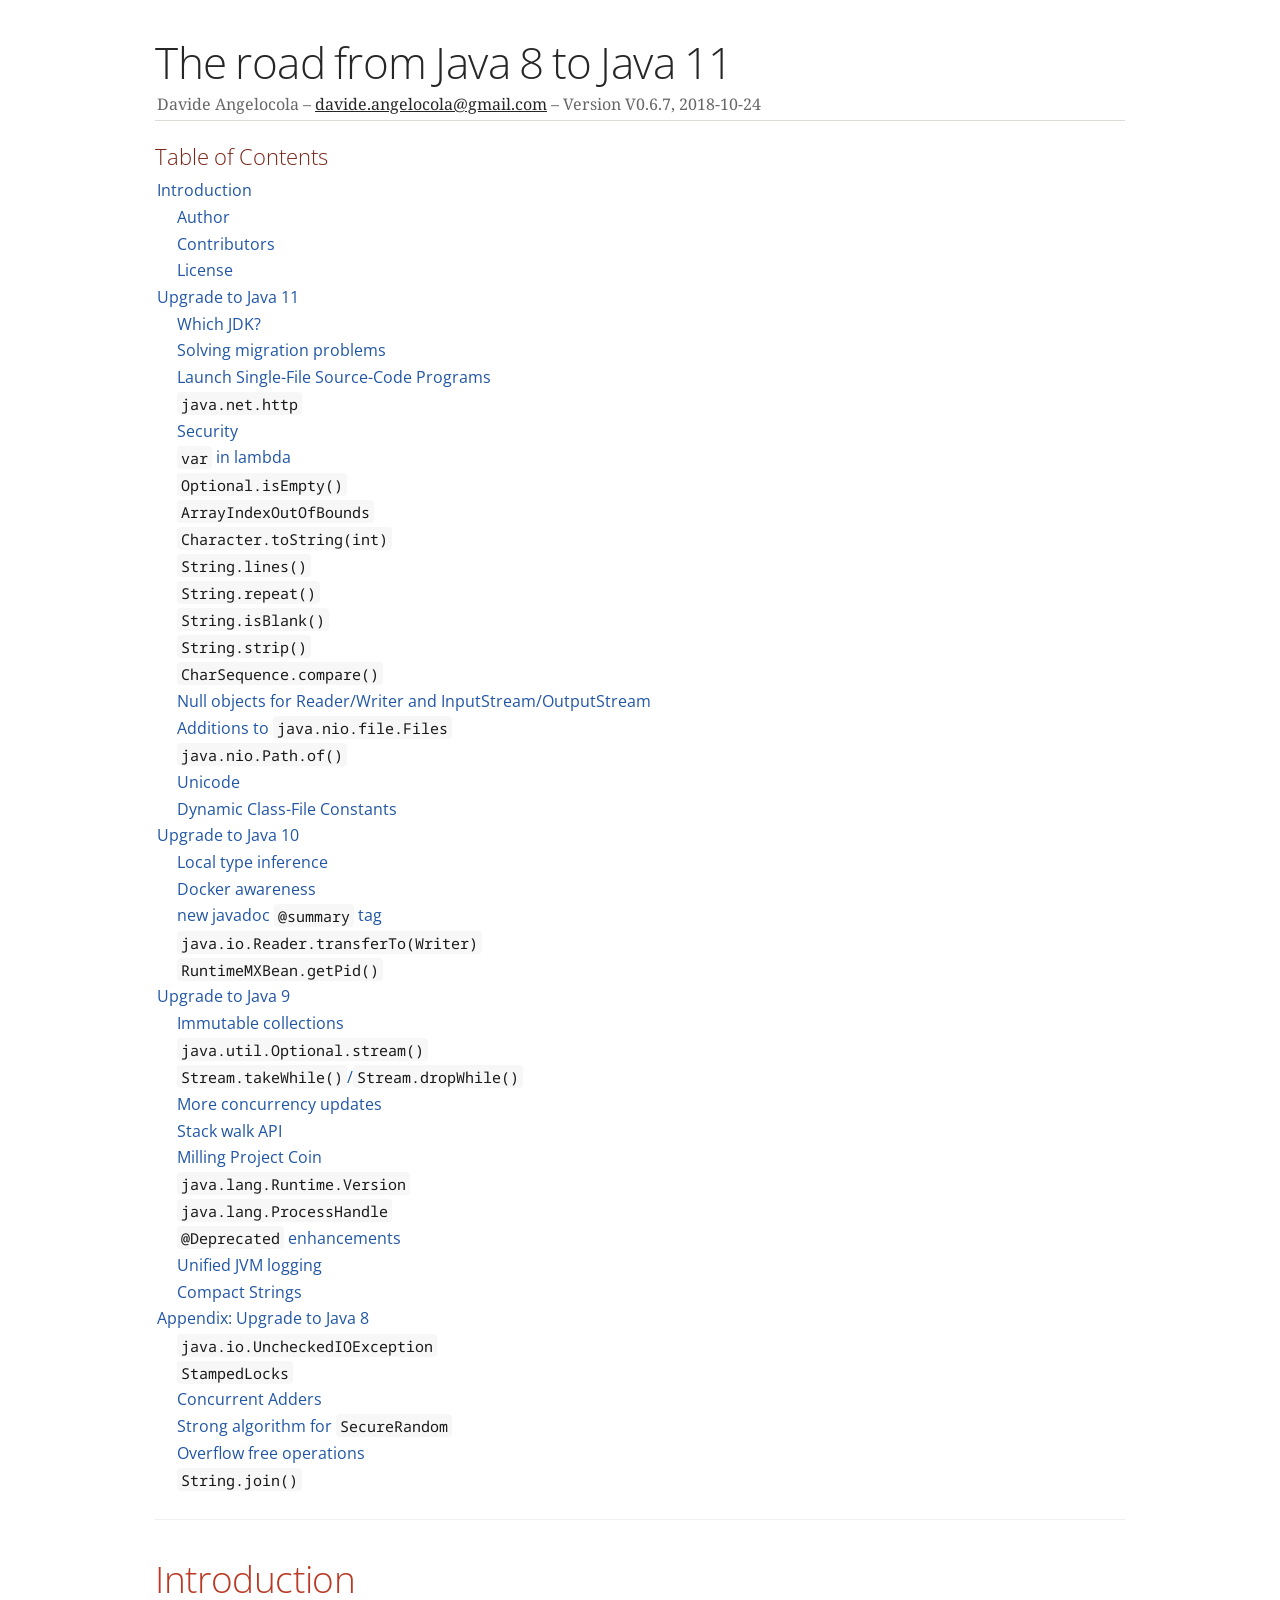
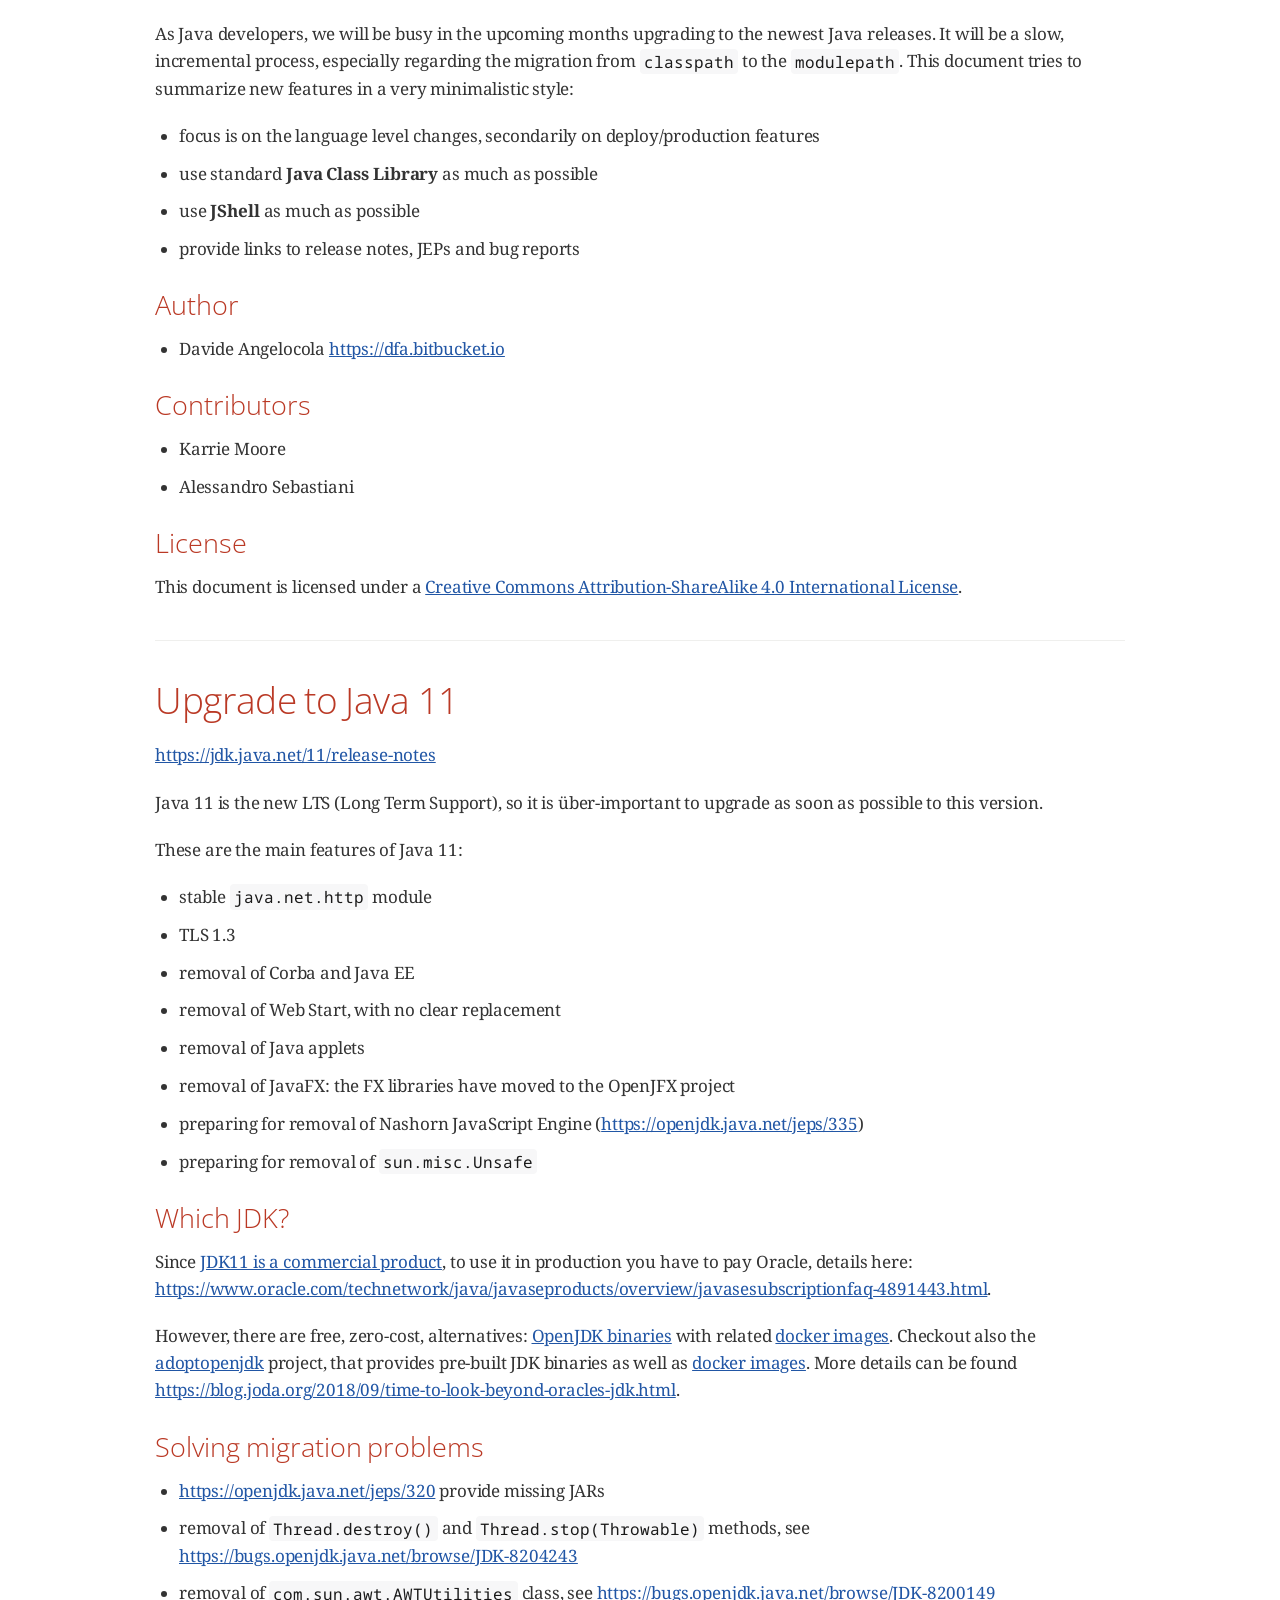
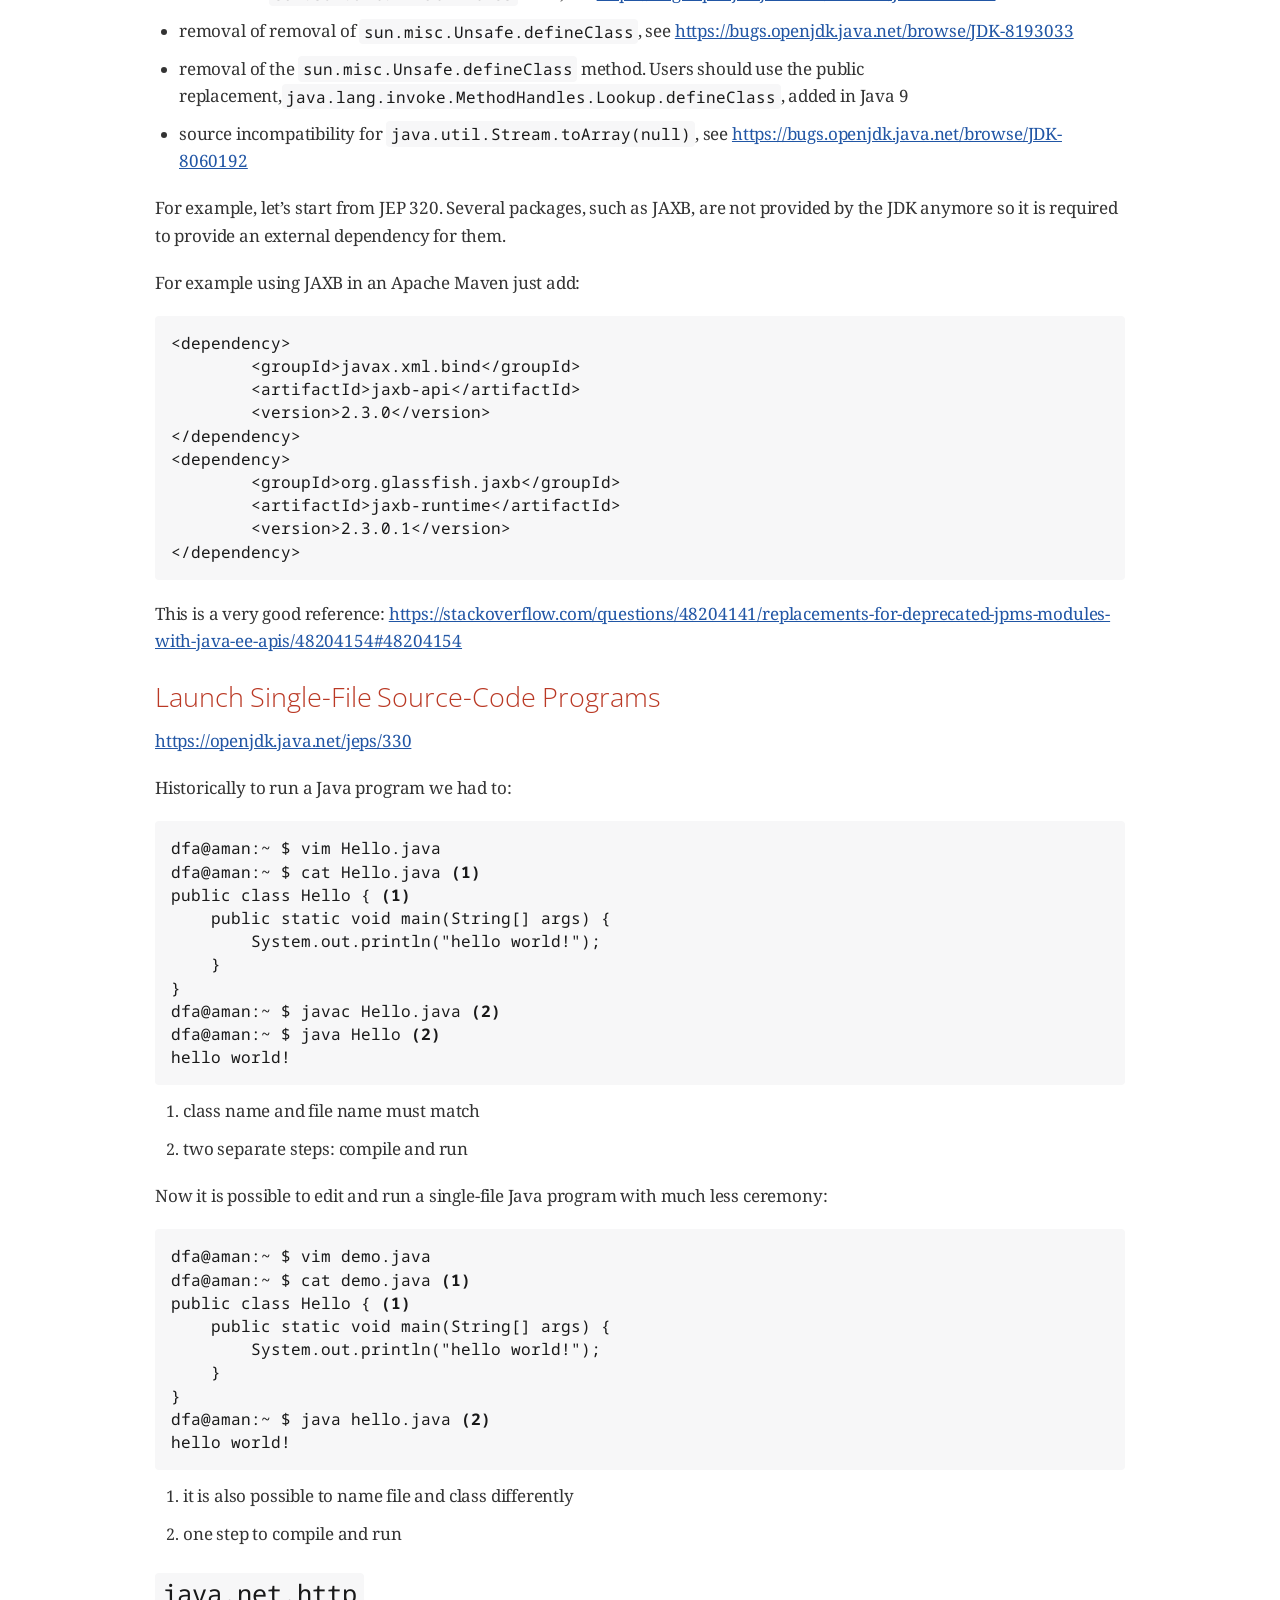
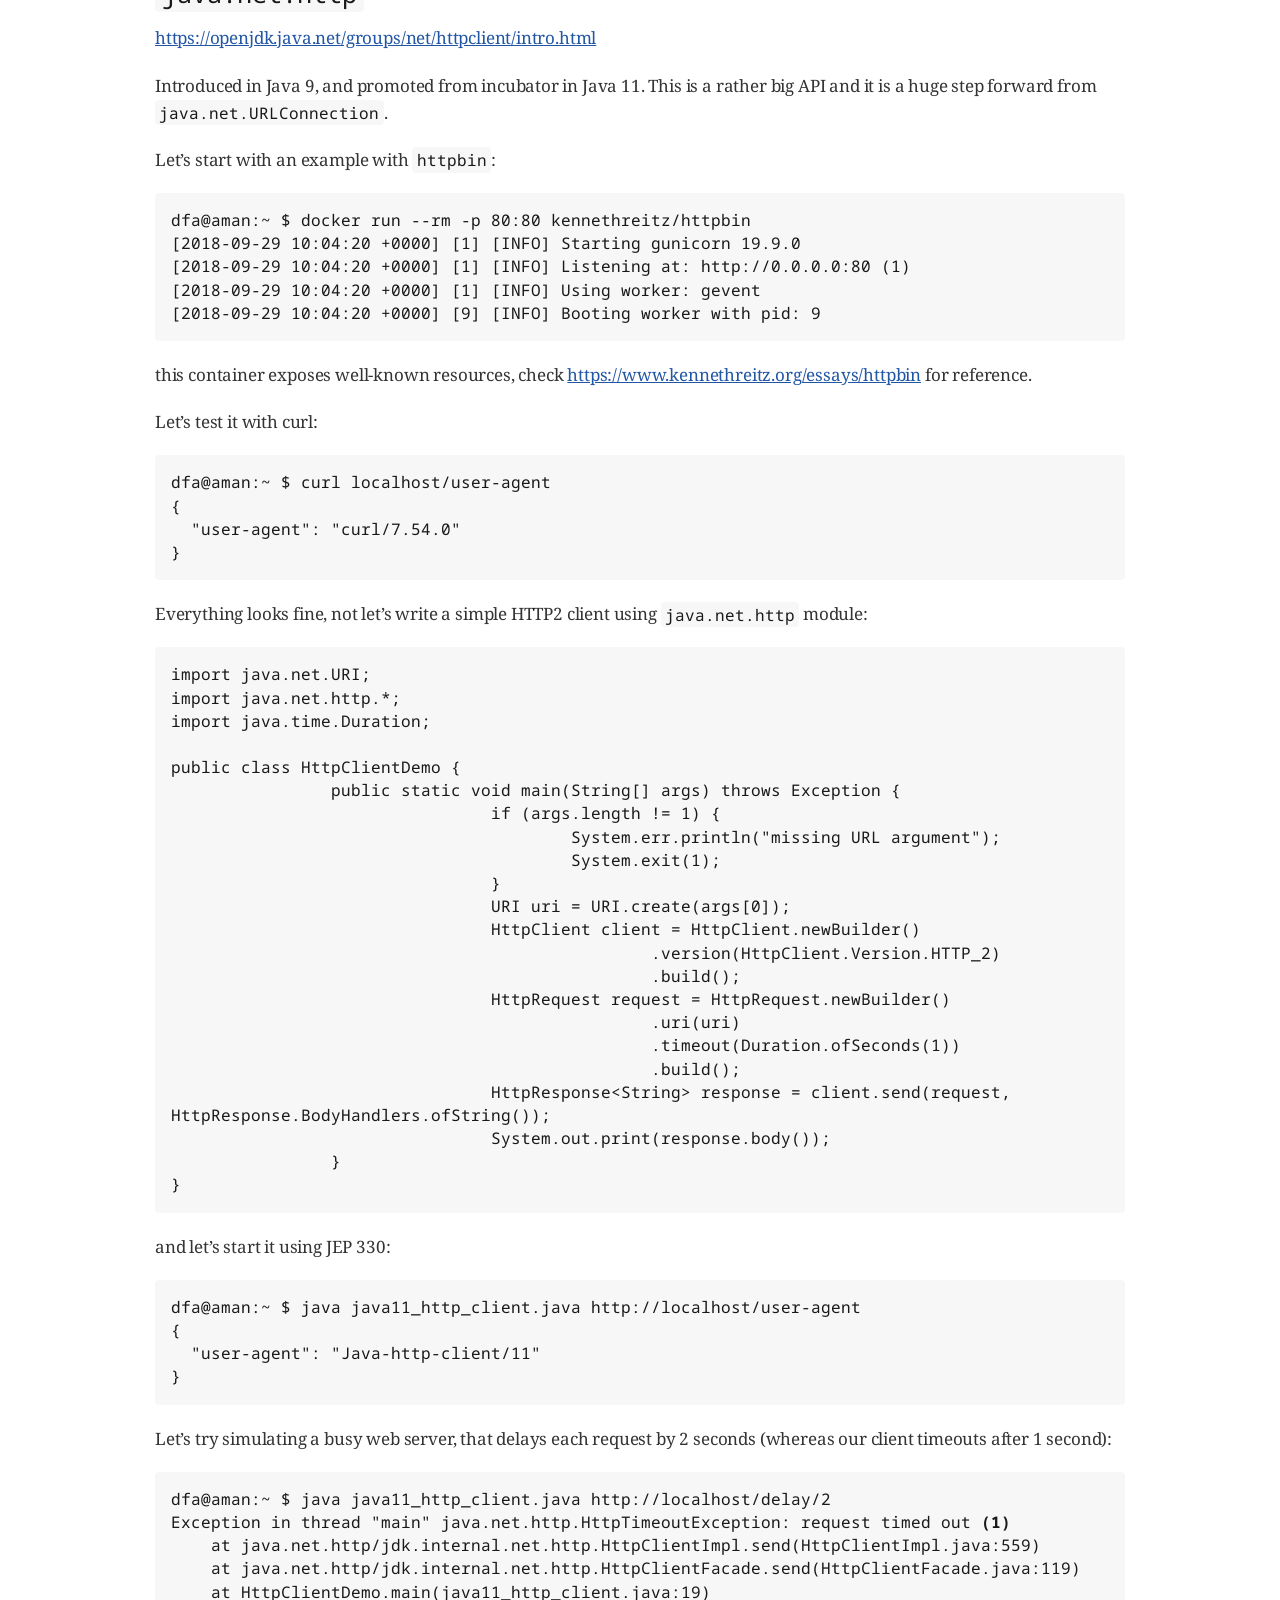
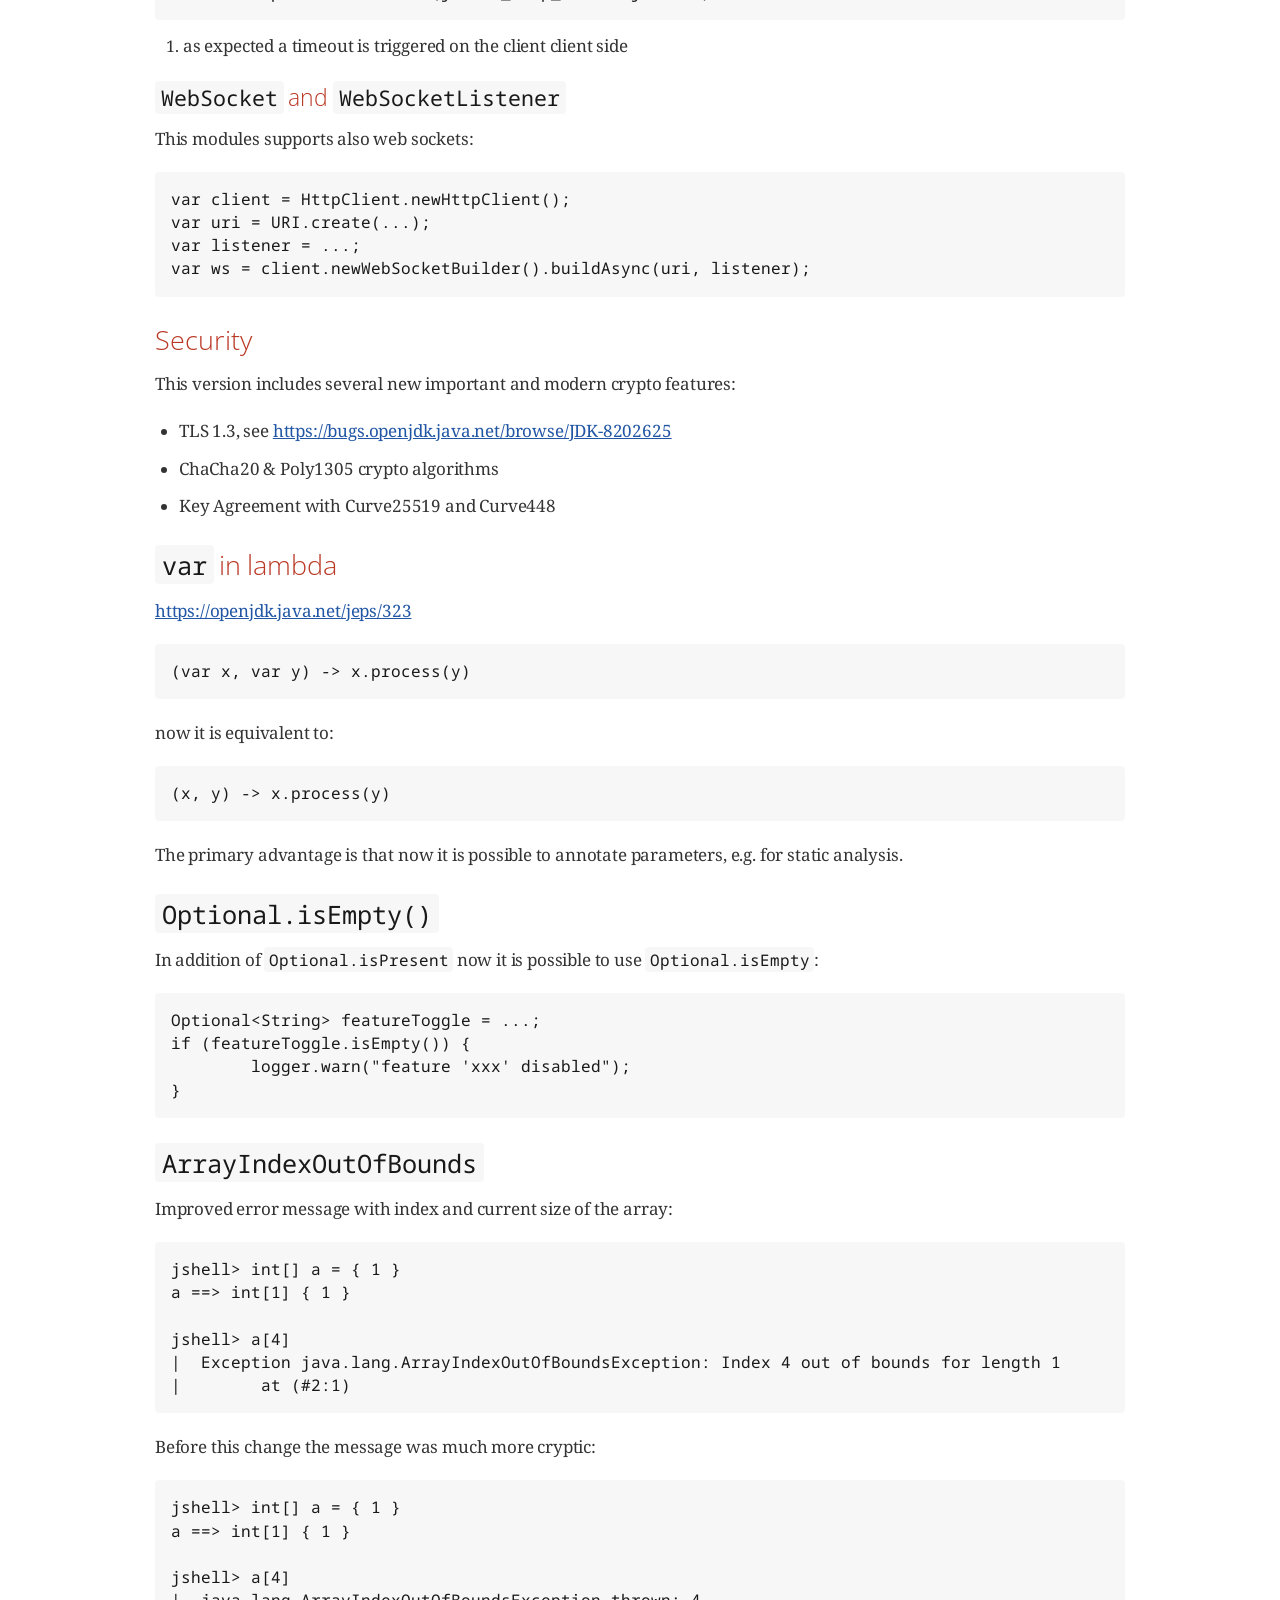
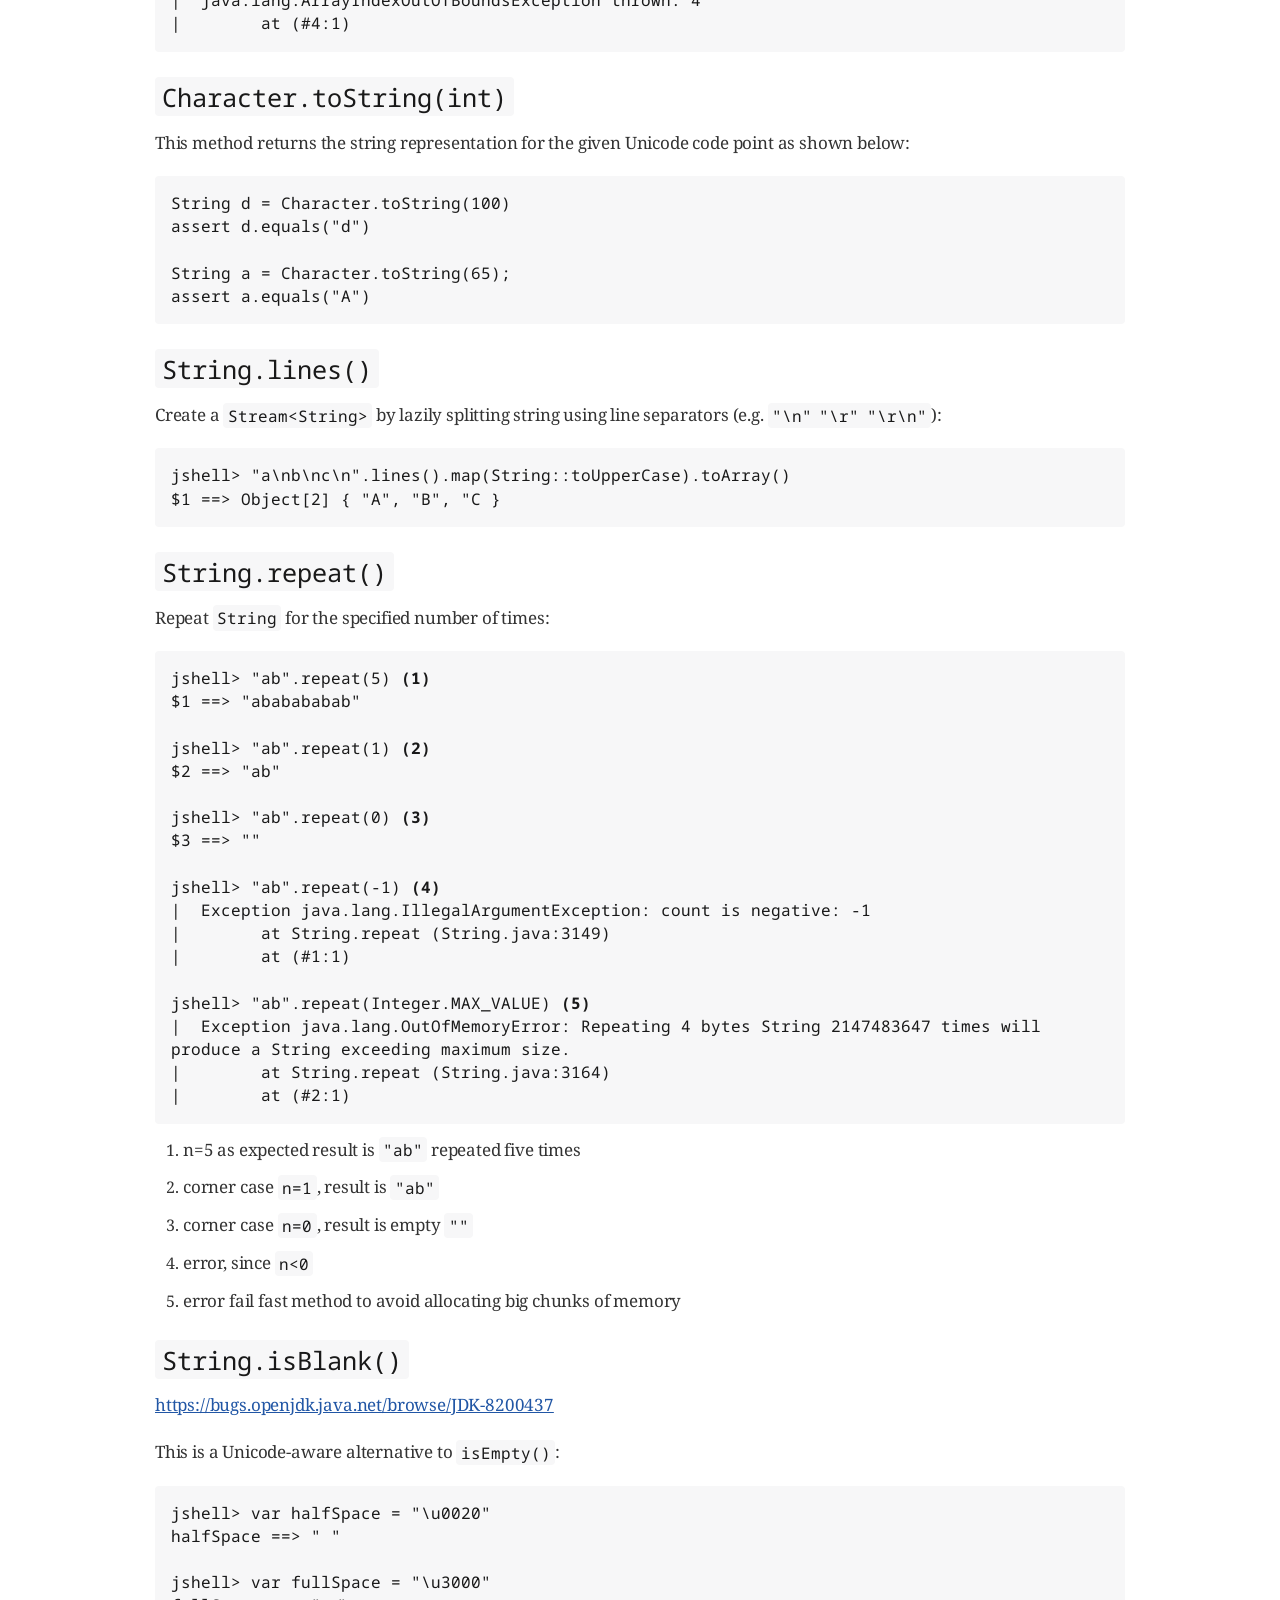
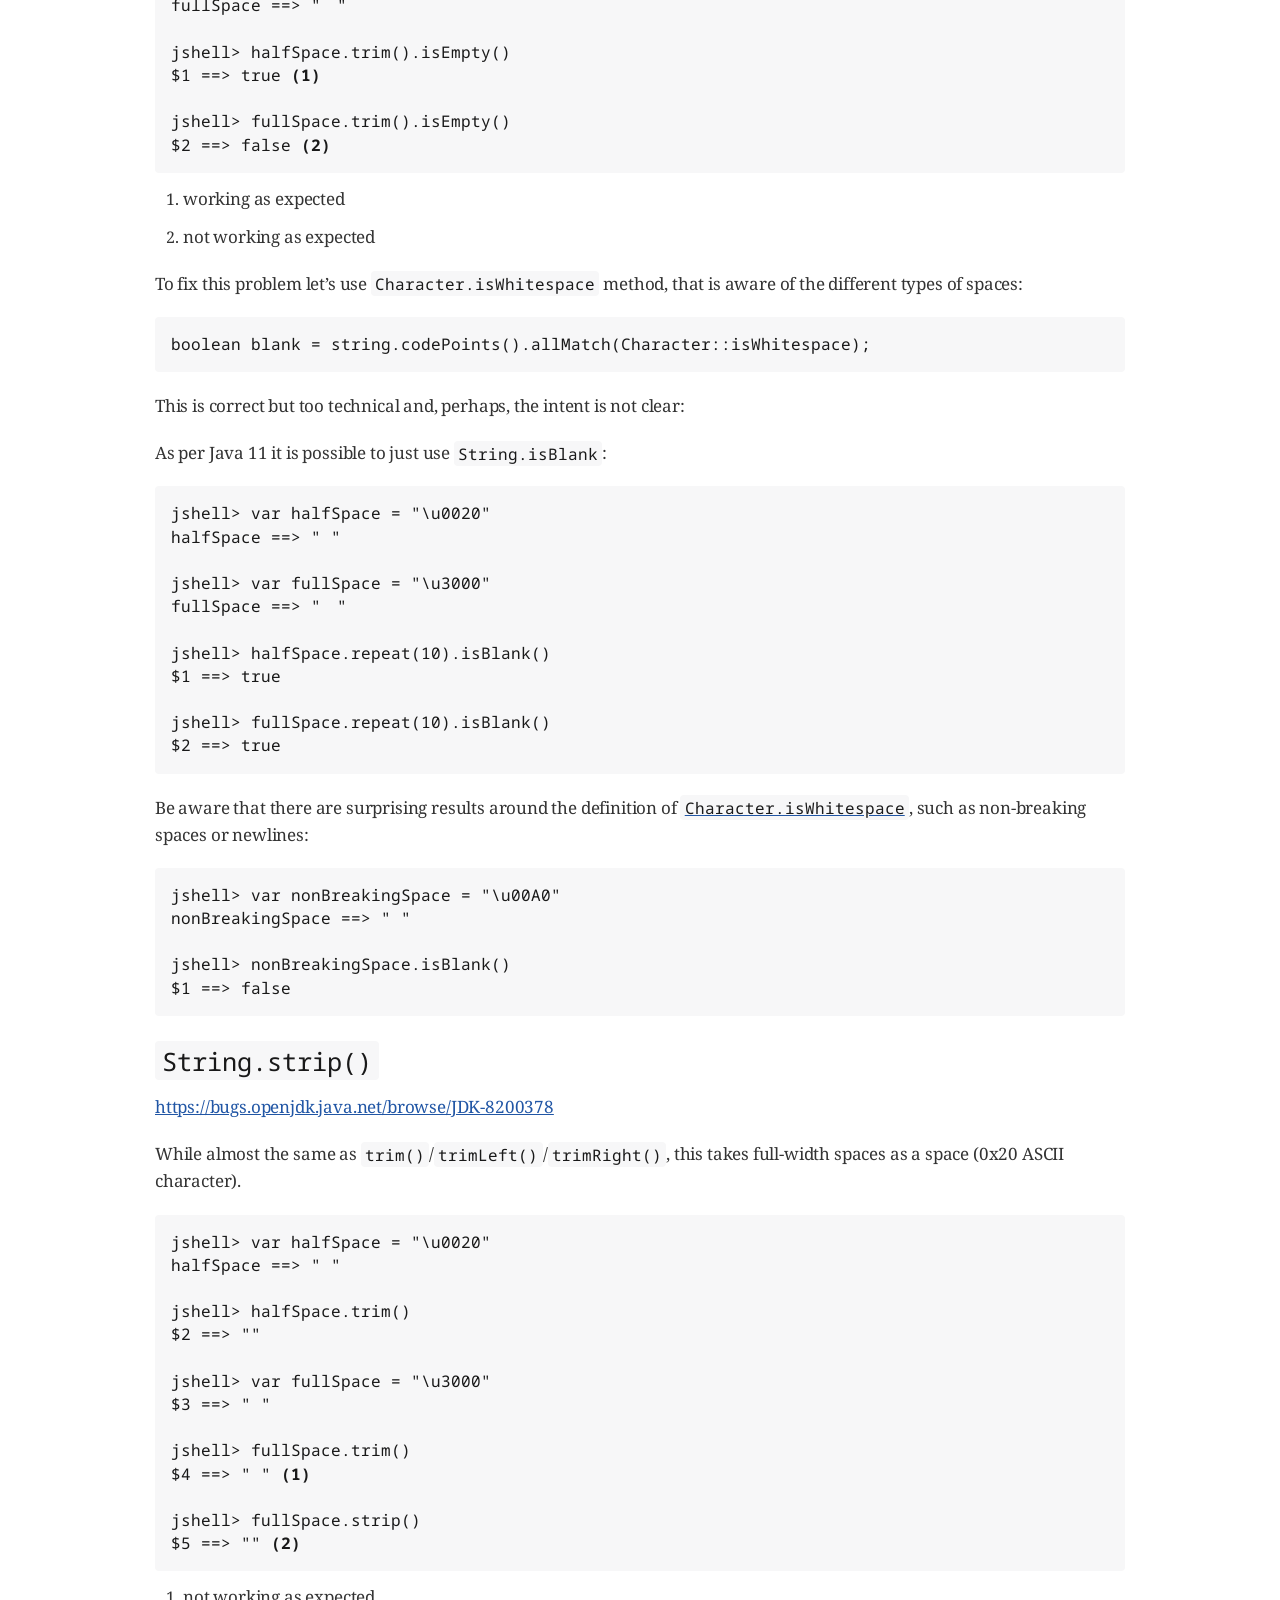
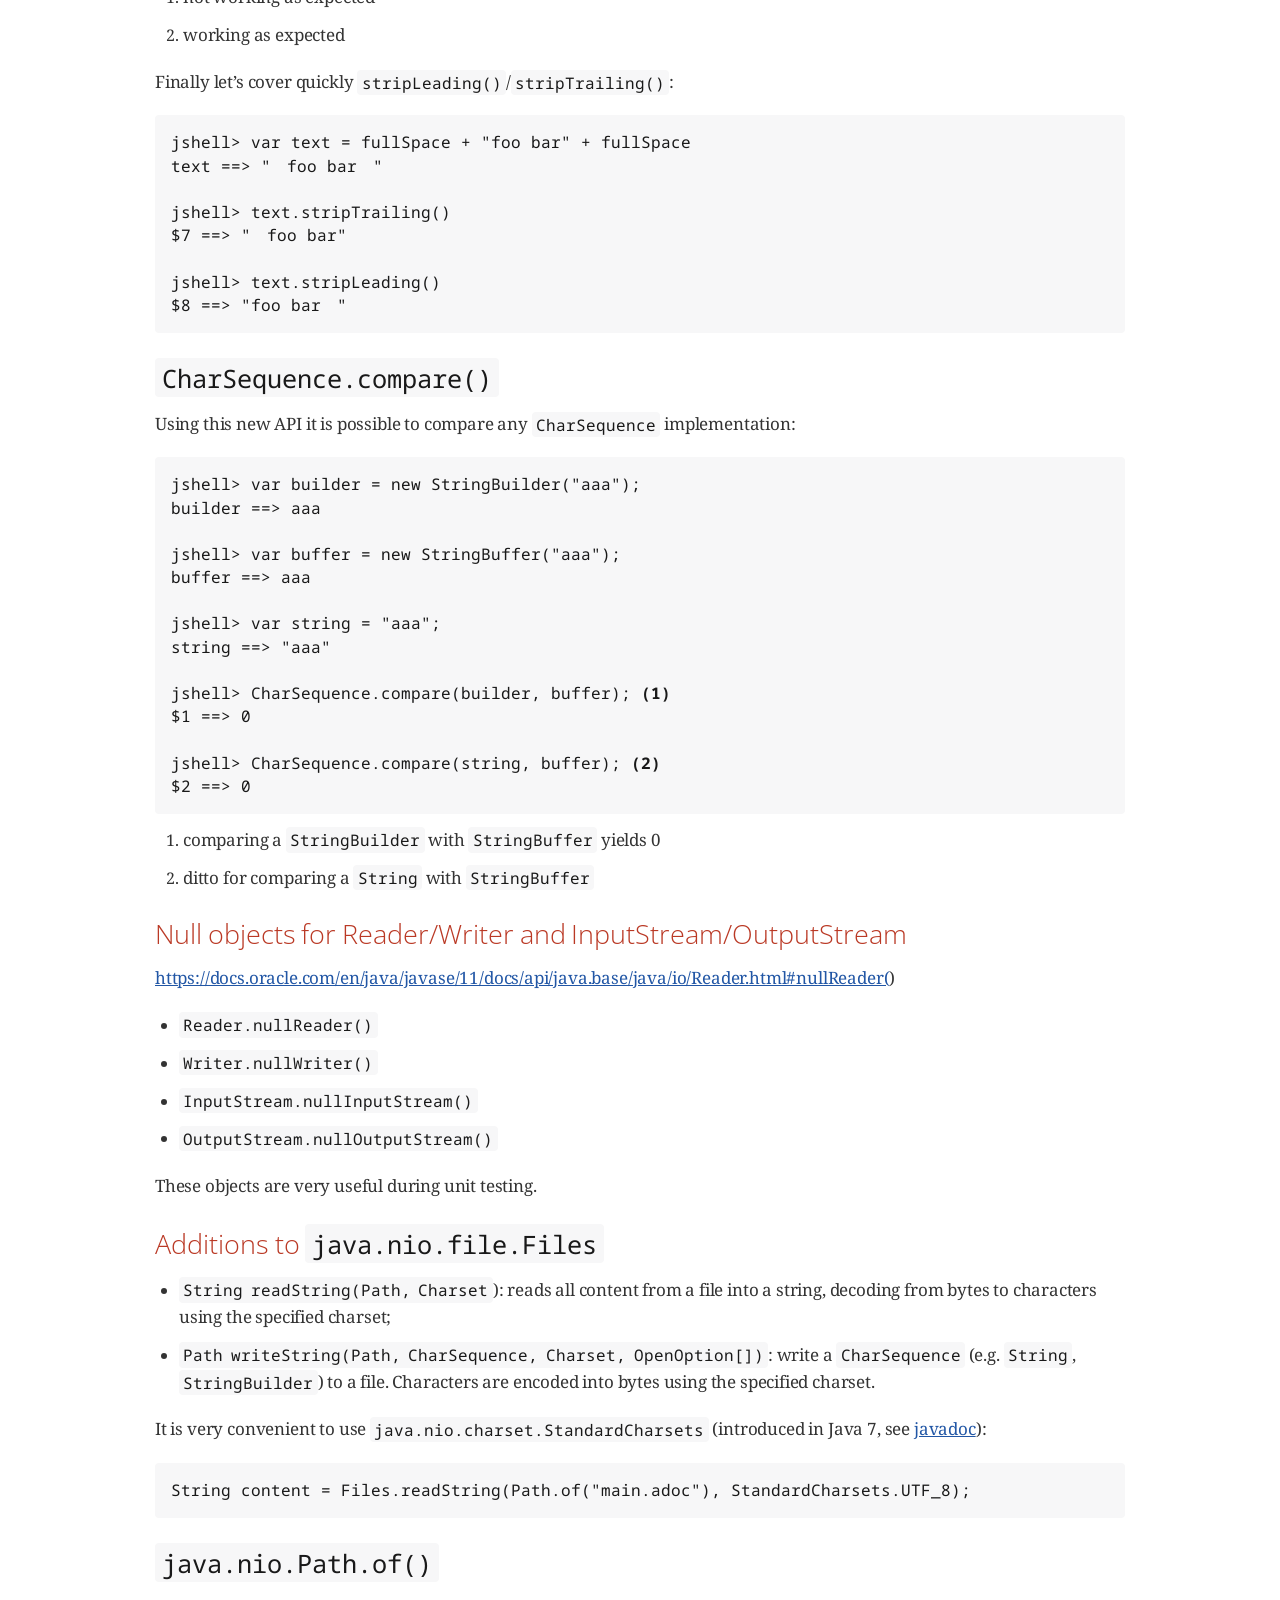
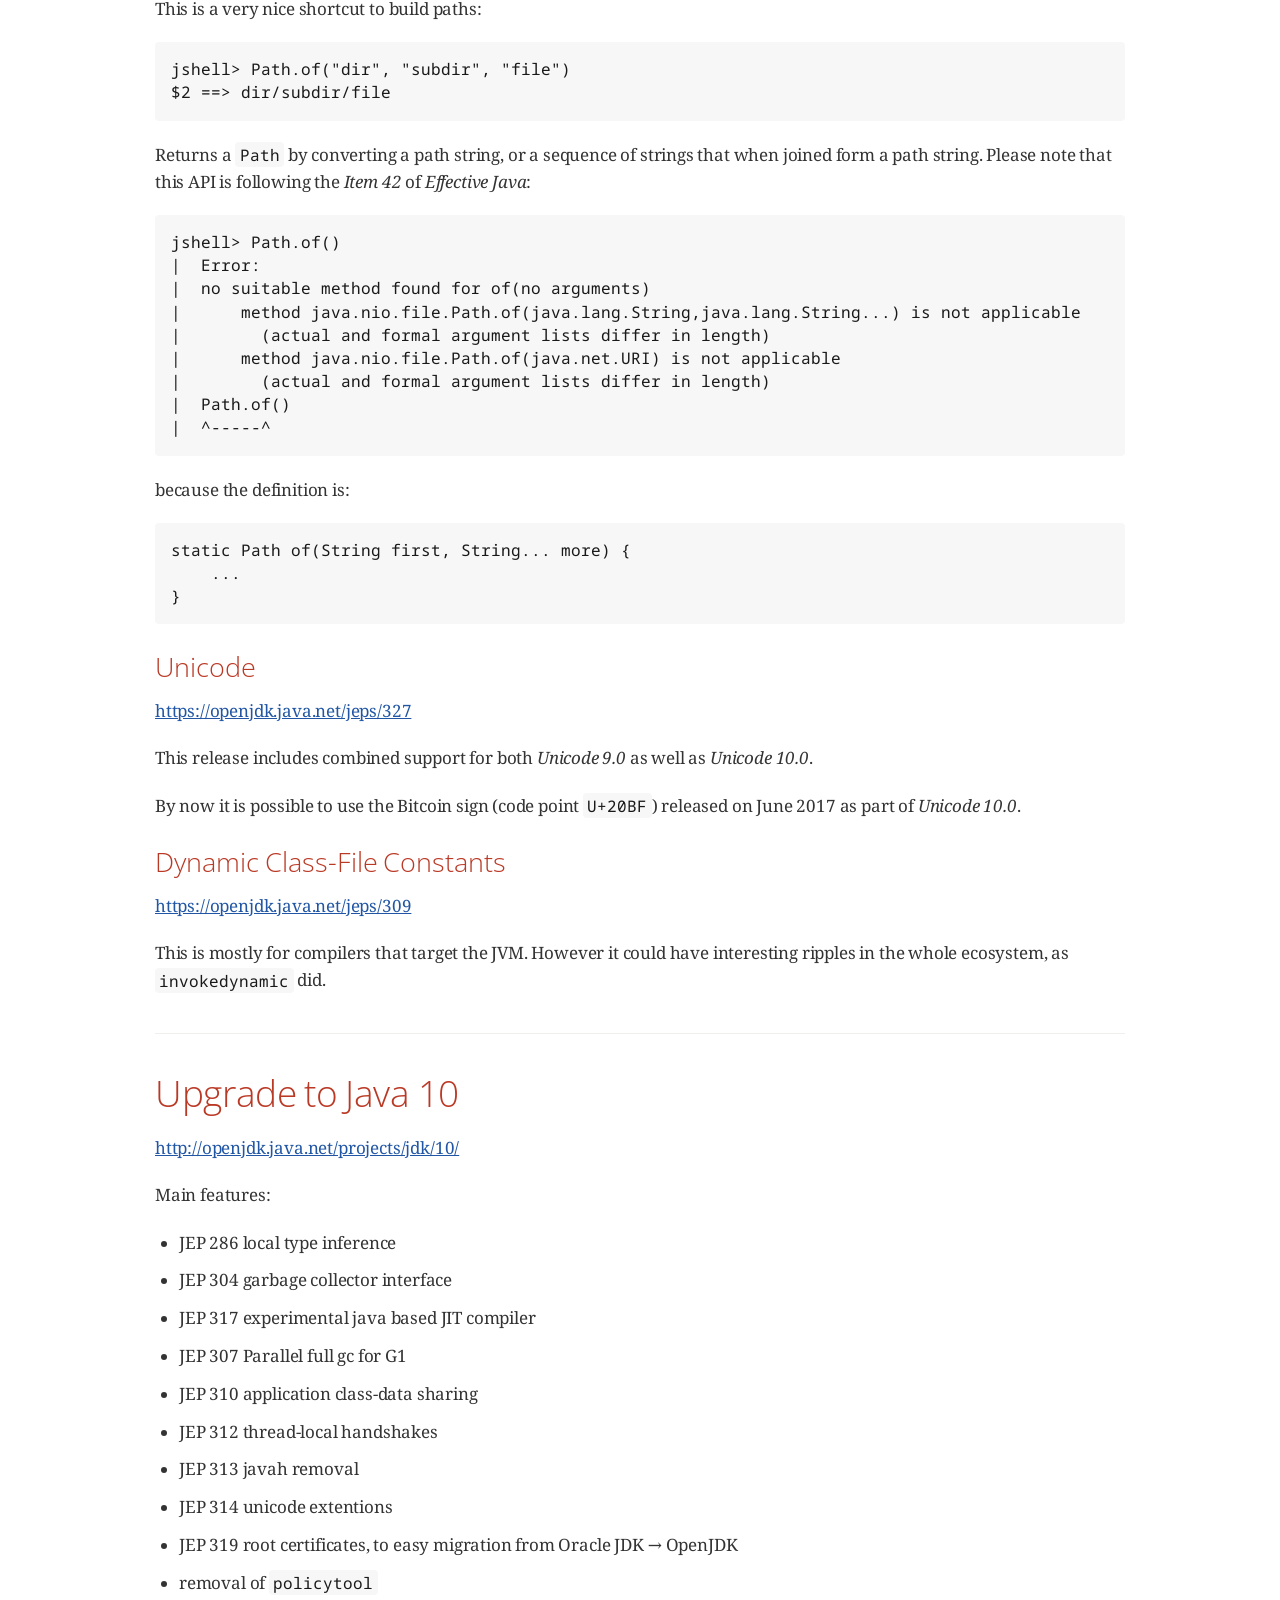
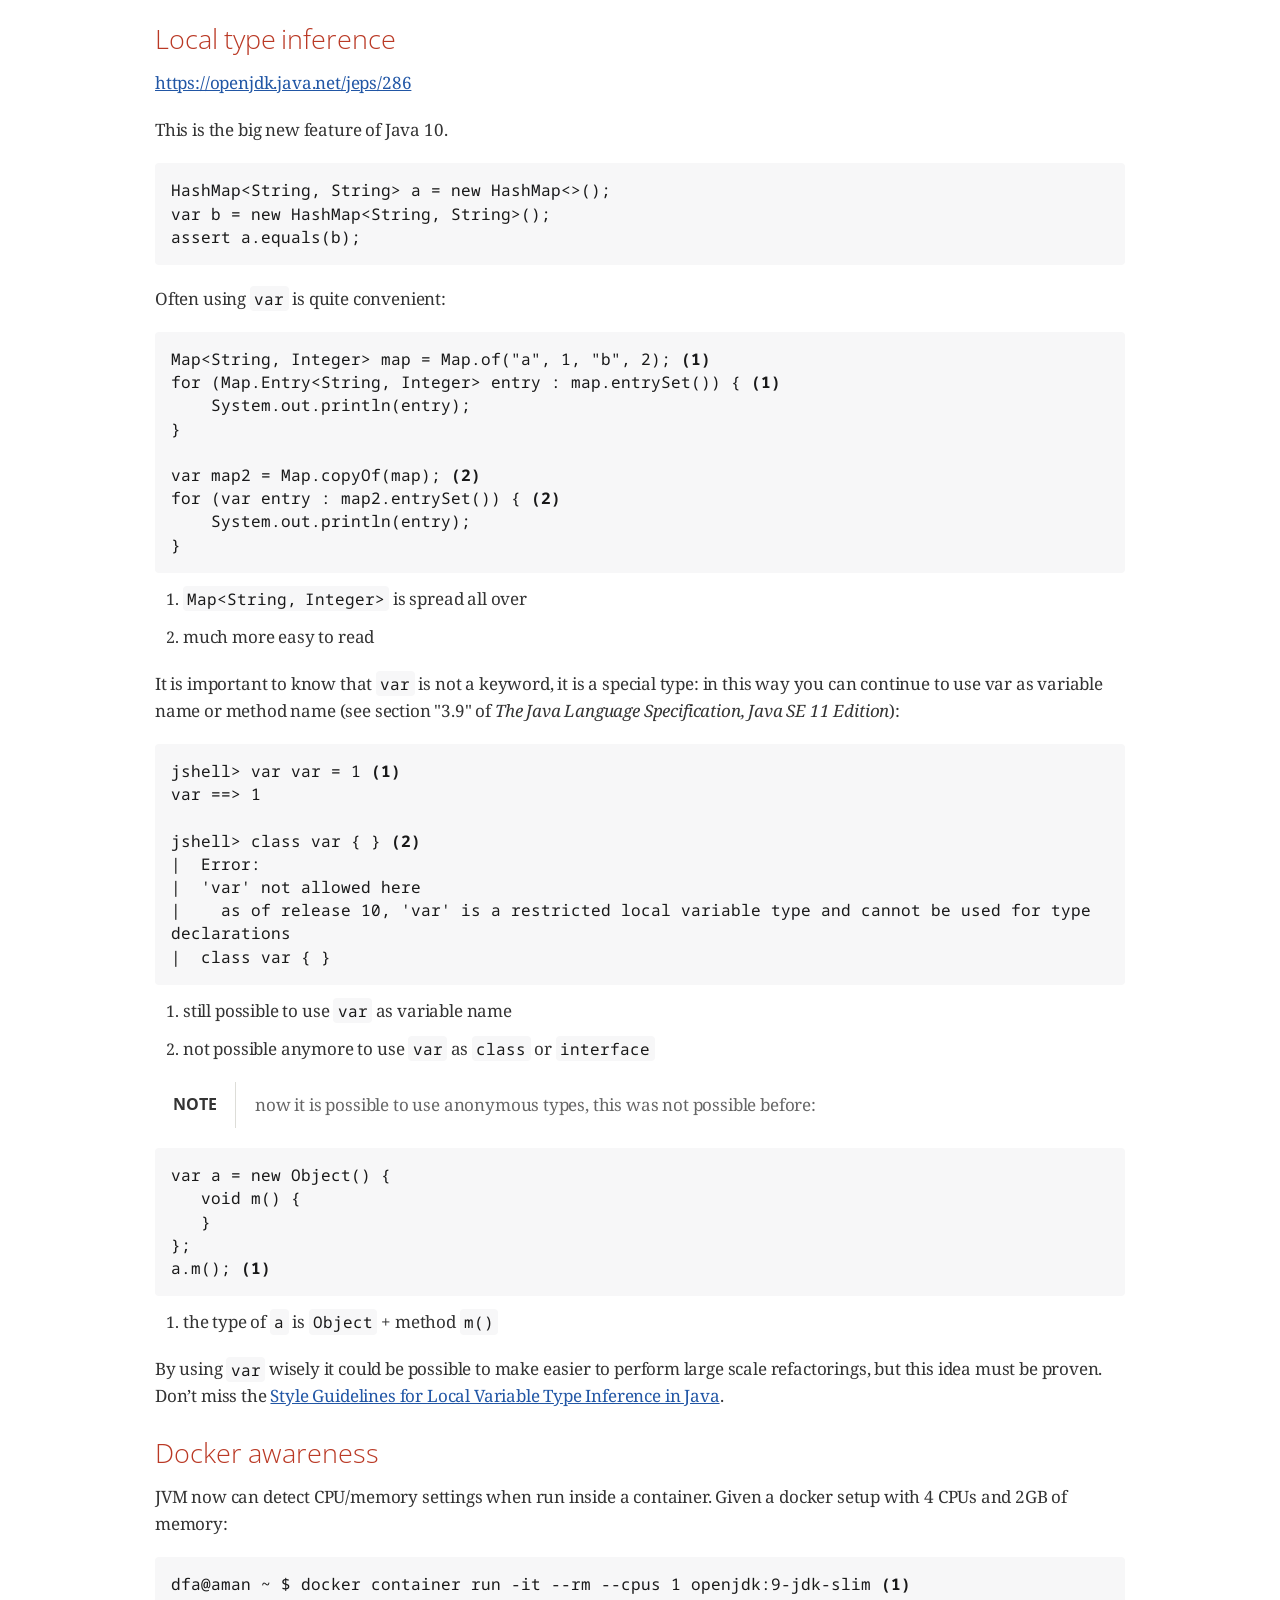
==== commit 6bd2eacb: "the road update" ====
--- a/the_road_from_java8_to_java11.html
+++ b/the_road_from_java8_to_java11.html
@@ -437,8 +437,8 @@
 <div class="details">
 <span id="author" class="author">Davide Angelocola</span><br>
 <span id="email" class="email"><a href="mailto:davide.angelocola@gmail.com">davide.angelocola@gmail.com</a></span><br>
-<span id="revnumber">version v0.6.6,</span>
-<span id="revdate">2018-10-19</span>
+<span id="revnumber">version v0.6.7,</span>
+<span id="revdate">2018-10-24</span>
 </div>
 <div id="toc" class="toc">
 <div id="toctitle">Table of Contents</div>
@@ -467,8 +467,8 @@
 <li><a href="#_string_strip"><code>String.strip()</code></a></li>
 <li><a href="#_charsequence_compare"><code>CharSequence.compare()</code></a></li>
 <li><a href="#_null_objects_for_readerwriter_and_inputstreamoutputstream">Null objects for Reader/Writer and InputStream/OutputStream</a></li>
-<li><a href="#_java_nio_file_files"><code>java.nio.file.Files</code></a></li>
-<li><a href="#_java_nio_path"><code>java.nio.Path</code></a></li>
+<li><a href="#_additions_to_java_nio_file_files">Additions to <code>java.nio.file.Files</code></a></li>
+<li><a href="#_java_nio_path_of"><code>java.nio.Path.of()</code></a></li>
 <li><a href="#_unicode">Unicode</a></li>
 <li><a href="#_dynamic_class_file_constants">Dynamic Class-File Constants</a></li>
 </ul>
@@ -487,6 +487,7 @@
 <li><a href="#_immutable_collections">Immutable collections</a></li>
 <li><a href="#_java_util_optional_stream"><code>java.util.Optional.stream()</code></a></li>
 <li><a href="#_stream_takewhilestream_dropwhile"><code>Stream.takeWhile()</code>/<code>Stream.dropWhile()</code></a></li>
+<li><a href="#_more_concurrency_updates">More concurrency updates</a></li>
 <li><a href="#_stack_walk_api">Stack walk API</a></li>
 <li><a href="#_milling_project_coin">Milling Project Coin</a></li>
 <li><a href="#_java_lang_runtime_version"><code>java.lang.Runtime.Version</code></a></li>
@@ -573,8 +574,11 @@
 <p><a href="https://jdk.java.net/11/release-notes" class="bare">https://jdk.java.net/11/release-notes</a></p>
 </div>
 <div class="paragraph">
-<p>Java 11 is the new LTS (Long Term Support), so it is über-important to upgrade as soon as possible to this
-version. These are the main features of Java 11:</p>
+<p>Java 11 is the new LTS (Long Term Support), so it is über-important to upgrade as soon as
+possible to this version.</p>
+</div>
+<div class="paragraph">
+<p>These are the main features of Java 11:</p>
 </div>
 <div class="ulist">
 <ul>
@@ -595,6 +599,12 @@
 </li>
 <li>
 <p>removal of JavaFX: the FX libraries have moved to the OpenJFX project</p>
+</li>
+<li>
+<p>preparing for removal of Nashorn JavaScript Engine (<a href="https://openjdk.java.net/jeps/335" class="bare">https://openjdk.java.net/jeps/335</a>)</p>
+</li>
+<li>
+<p>preparing for removal of <code>sun.misc.Unsafe</code></p>
 </li>
 </ul>
 </div>
@@ -626,13 +636,16 @@
 <p>removal of removal of <code>sun.misc.Unsafe.defineClass</code>, see <a href="https://bugs.openjdk.java.net/browse/JDK-8193033" class="bare">https://bugs.openjdk.java.net/browse/JDK-8193033</a></p>
 </li>
 <li>
+<p>removal of the <code>sun.misc.Unsafe.defineClass</code> method. Users should use the public replacement,<code>java.lang.invoke.MethodHandles.Lookup.defineClass</code>, added in Java 9</p>
+</li>
+<li>
 <p>source incompatibility for <code>java.util.Stream.toArray(null)</code>, see <a href="https://bugs.openjdk.java.net/browse/JDK-8060192" class="bare">https://bugs.openjdk.java.net/browse/JDK-8060192</a></p>
 </li>
 </ul>
 </div>
 <div class="paragraph">
-<p>For example, let&#8217;s start from JEP 320. Several packages, such as JAXB, are not provided by the JDK
-anymore so it is required to provide an external dependency for them.</p>
+<p>For example, let&#8217;s start from JEP 320. Several packages, such as JAXB, are not provided
+by the JDK anymore so it is required to provide an external dependency for them.</p>
 </div>
 <div class="paragraph">
 <p>For example using JAXB in an Apache Maven just add:</p>
@@ -1171,7 +1184,7 @@
 </div>
 </div>
 <div class="sect2">
-<h3 id="_java_nio_file_files"><code>java.nio.file.Files</code></h3>
+<h3 id="_additions_to_java_nio_file_files">Additions to <code>java.nio.file.Files</code></h3>
 <div class="ulist">
 <ul>
 <li>
@@ -1192,7 +1205,7 @@
 </div>
 </div>
 <div class="sect2">
-<h3 id="_java_nio_path"><code>java.nio.Path</code></h3>
+<h3 id="_java_nio_path_of"><code>java.nio.Path.of()</code></h3>
 <div class="paragraph">
 <p>This is a very nice shortcut to build paths:</p>
 </div>
@@ -1828,6 +1841,17 @@
 </div>
 </div>
 <div class="sect2">
+<h3 id="_more_concurrency_updates">More concurrency updates</h3>
+<div class="paragraph">
+<p><a href="http://openjdk.java.net/jeps/266" class="bare">http://openjdk.java.net/jeps/266</a></p>
+</div>
+<div class="paragraph">
+<p>This includes:
+- Reactive Streams publish-subscribe framework (see <a href="http://www.reactive-streams.org/" class="bare">http://www.reactive-streams.org/</a>)
+- refinements in <code>java.util.concurrent.CompletableFuture</code></p>
+</div>
+</div>
+<div class="sect2">
 <h3 id="_stack_walk_api">Stack walk API</h3>
 <div class="paragraph">
 <p><a href="https://openjdk.java.net/jeps/259" class="bare">https://openjdk.java.net/jeps/259</a></p>
@@ -1858,7 +1882,7 @@
 <p><a href="https://openjdk.java.net/jeps/213" class="bare">https://openjdk.java.net/jeps/213</a></p>
 </div>
 <div class="paragraph">
-<p>The small language changes included in Project Coin were low hanging fruits but neverthless the project was
+<p>The small language changes included in Project Coin were low hanging fruits but nevertheless the project was
 quite successful. Java 9 introduces the following small changes:</p>
 </div>
 <div class="ulist">
@@ -2167,8 +2191,8 @@
 </div>
 <div id="footer">
 <div id="footer-text">
-Version v0.6.6<br>
-Last updated 2018-10-19 08:47:10 CEST
+Version v0.6.7<br>
+Last updated 2018-10-24 21:32:05 CEST
 </div>
 </div>
 </body>
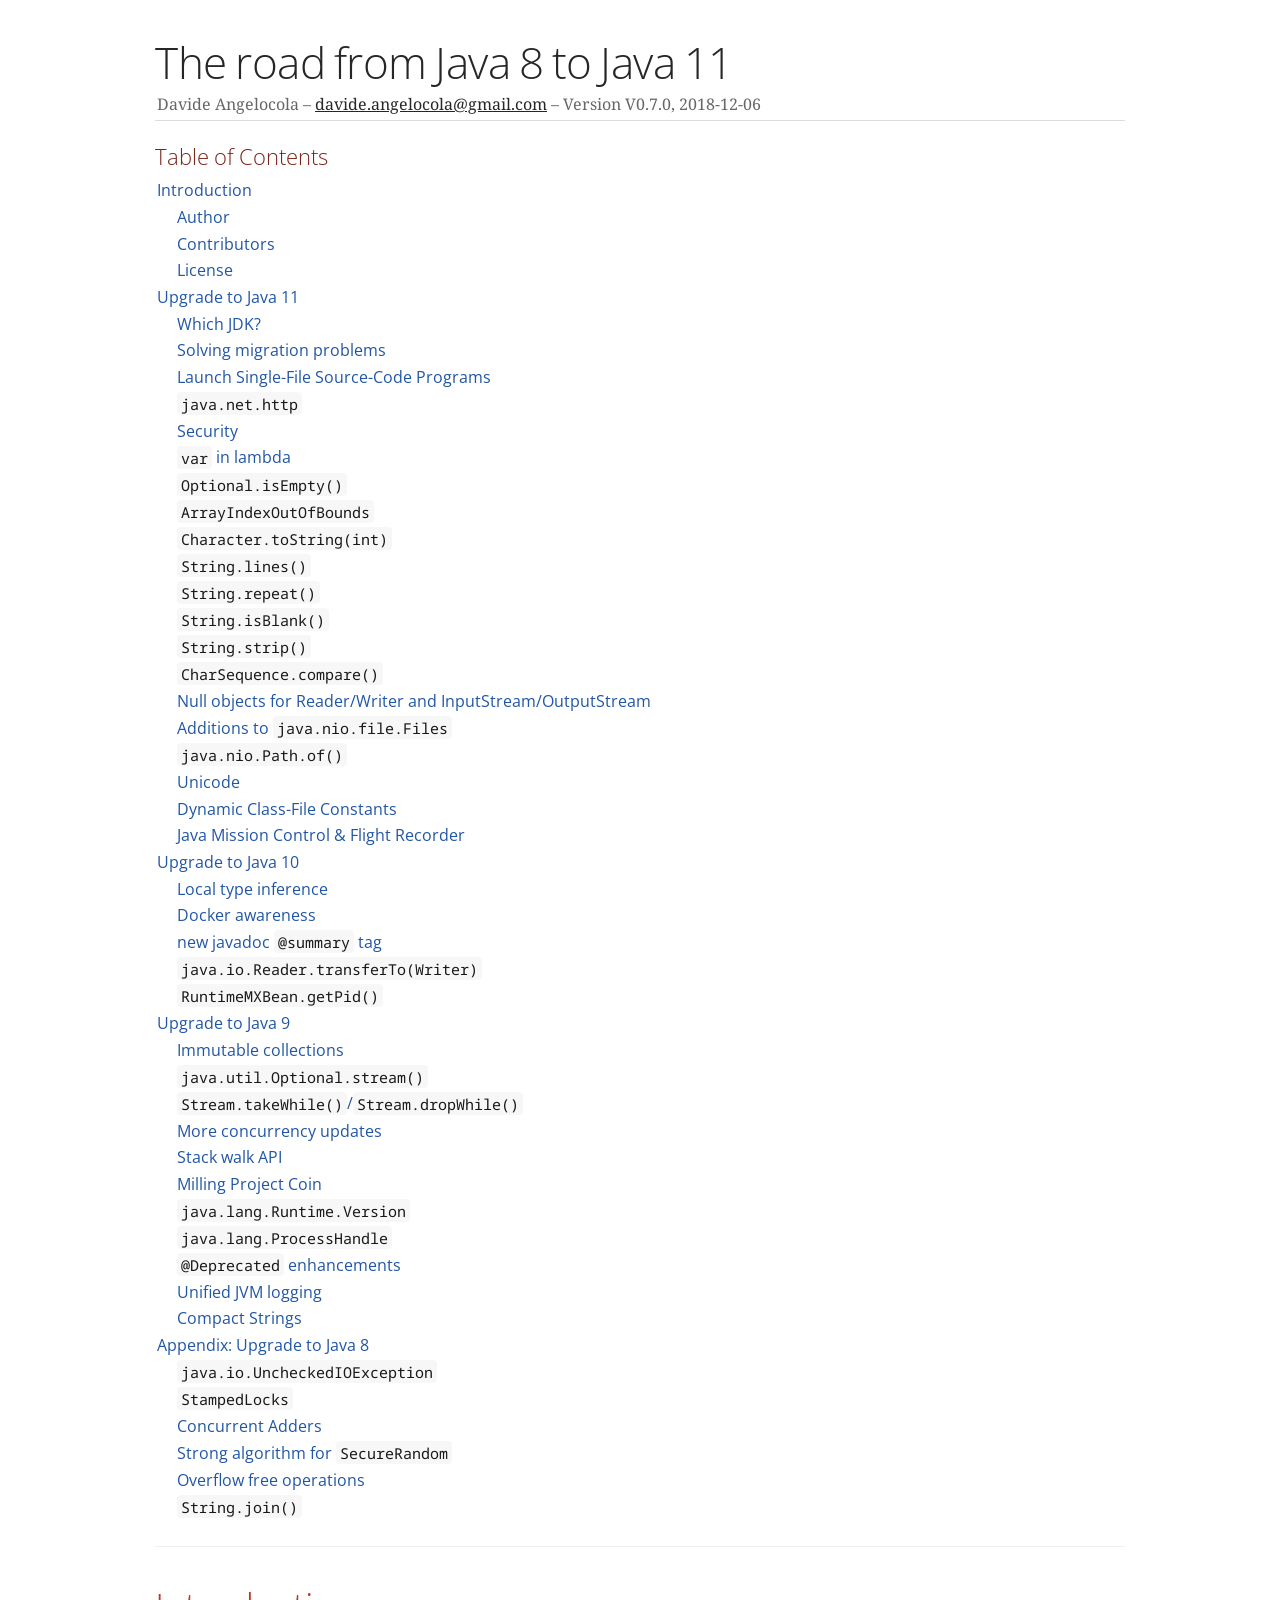
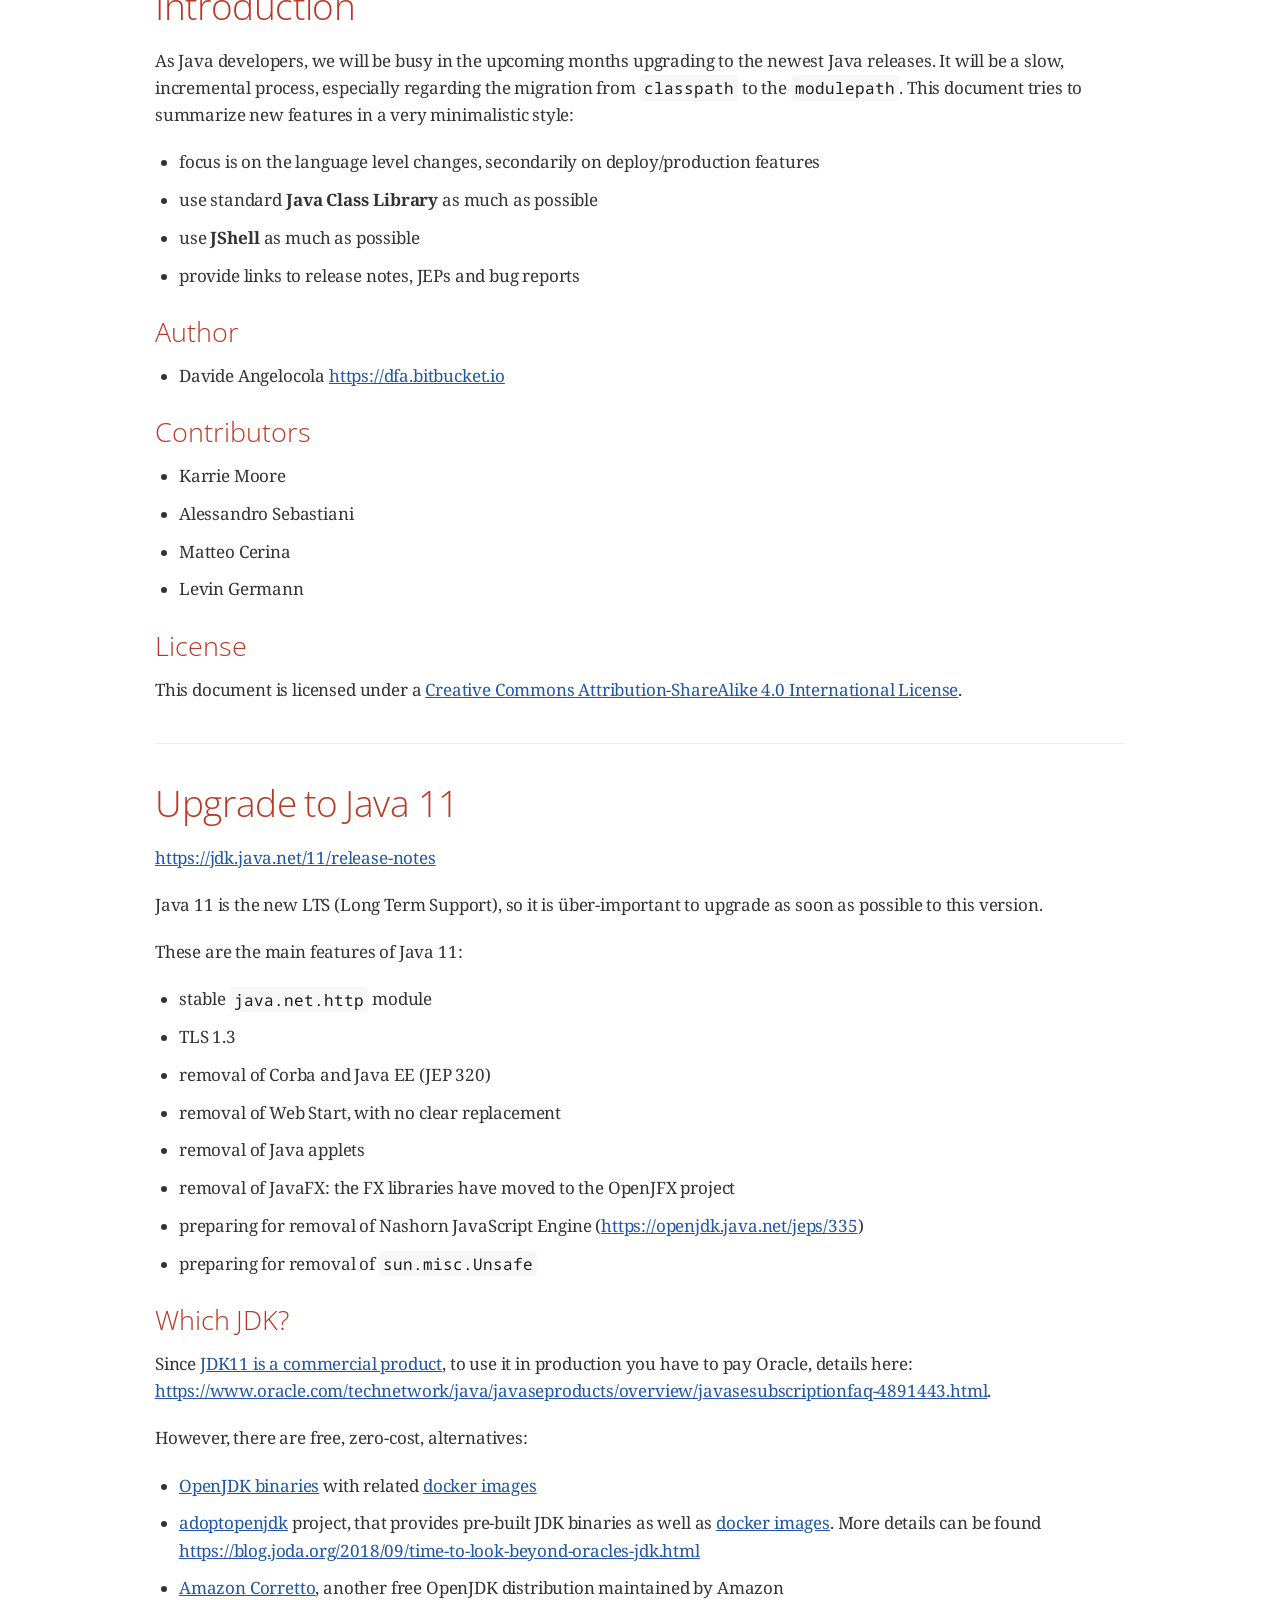
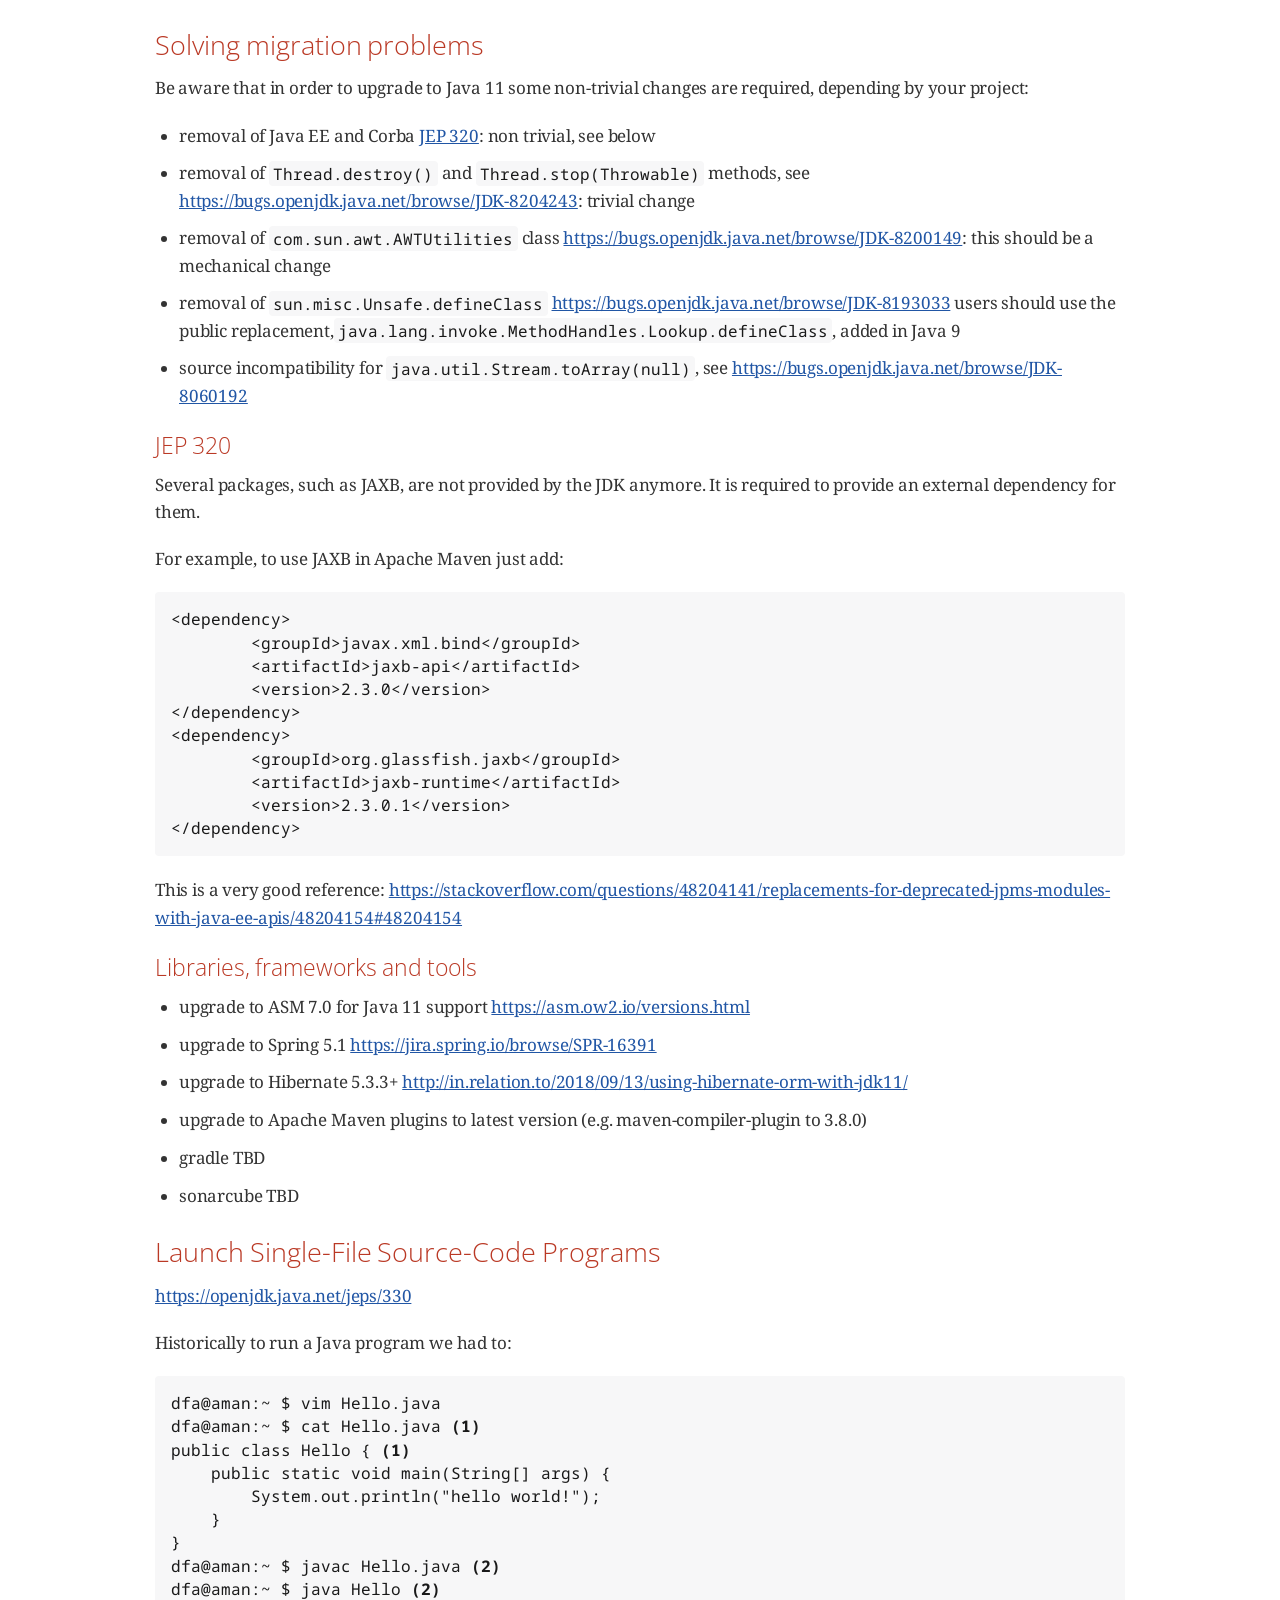
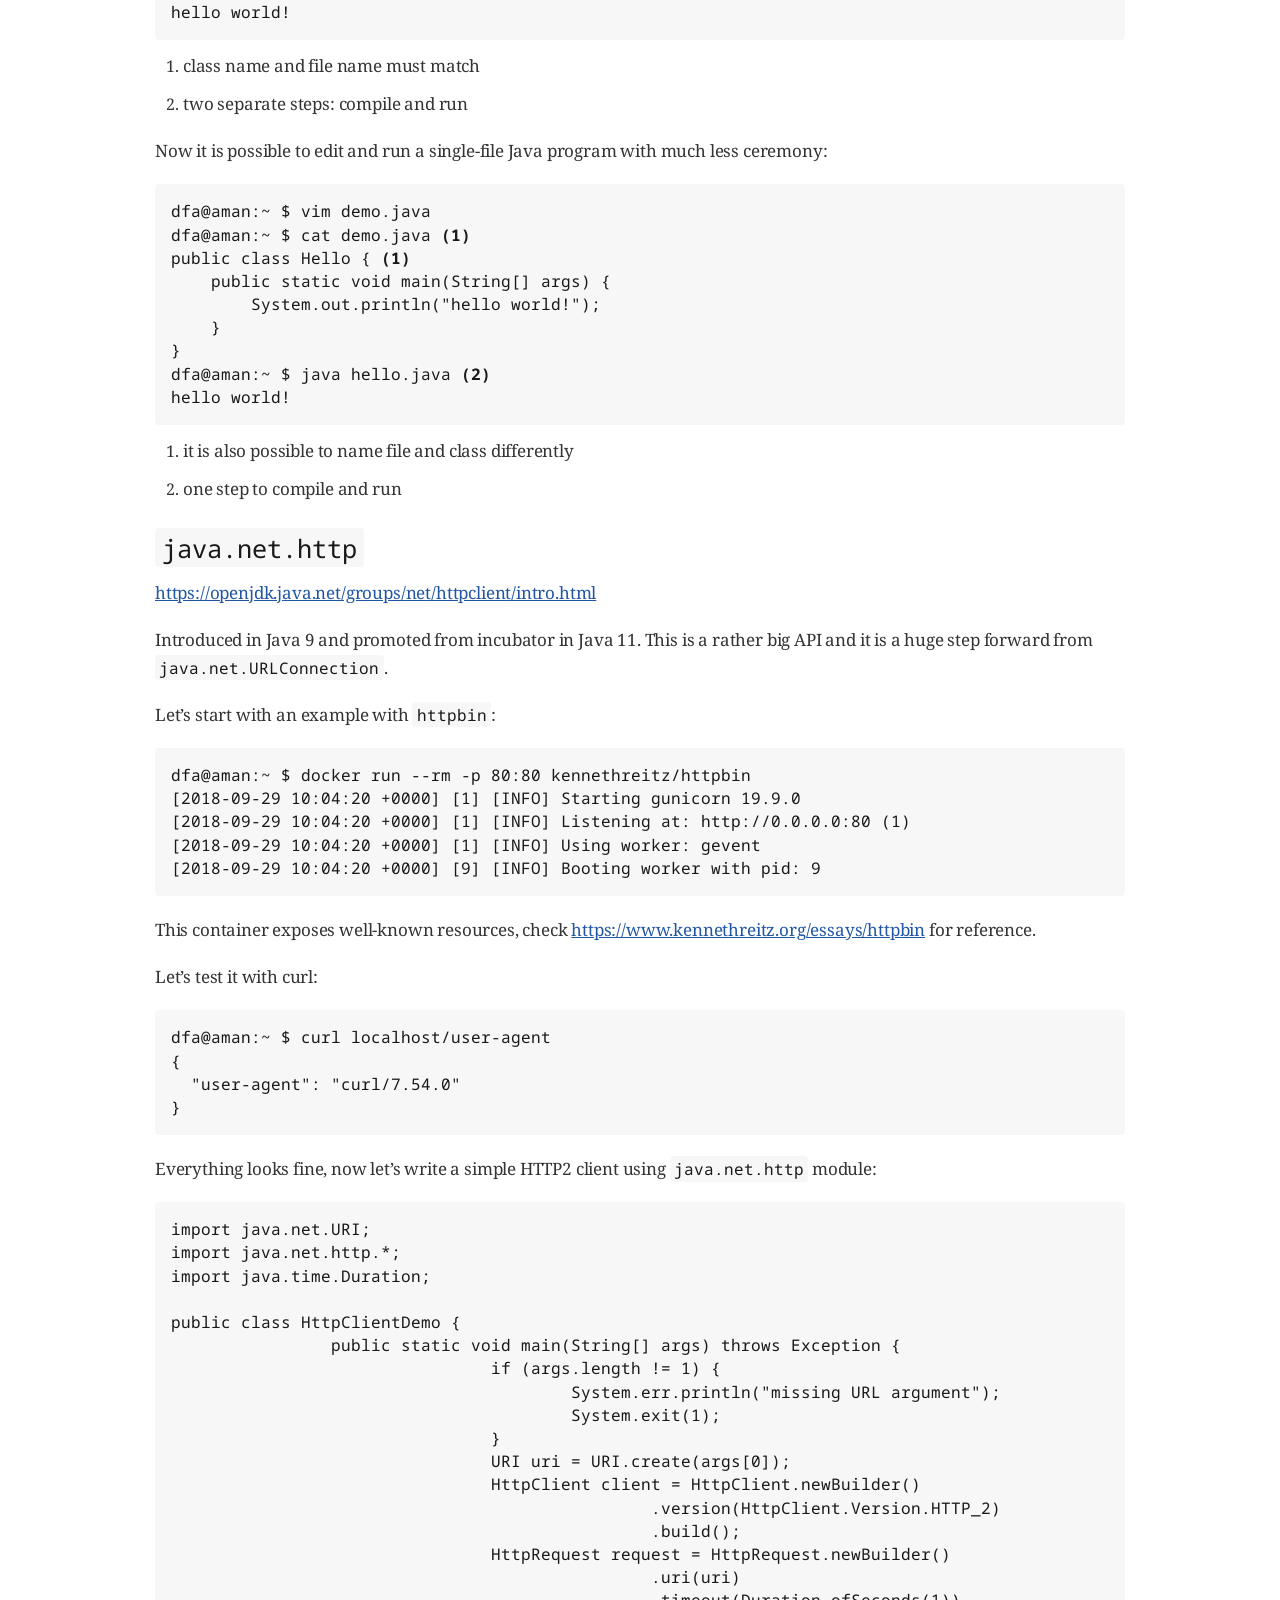
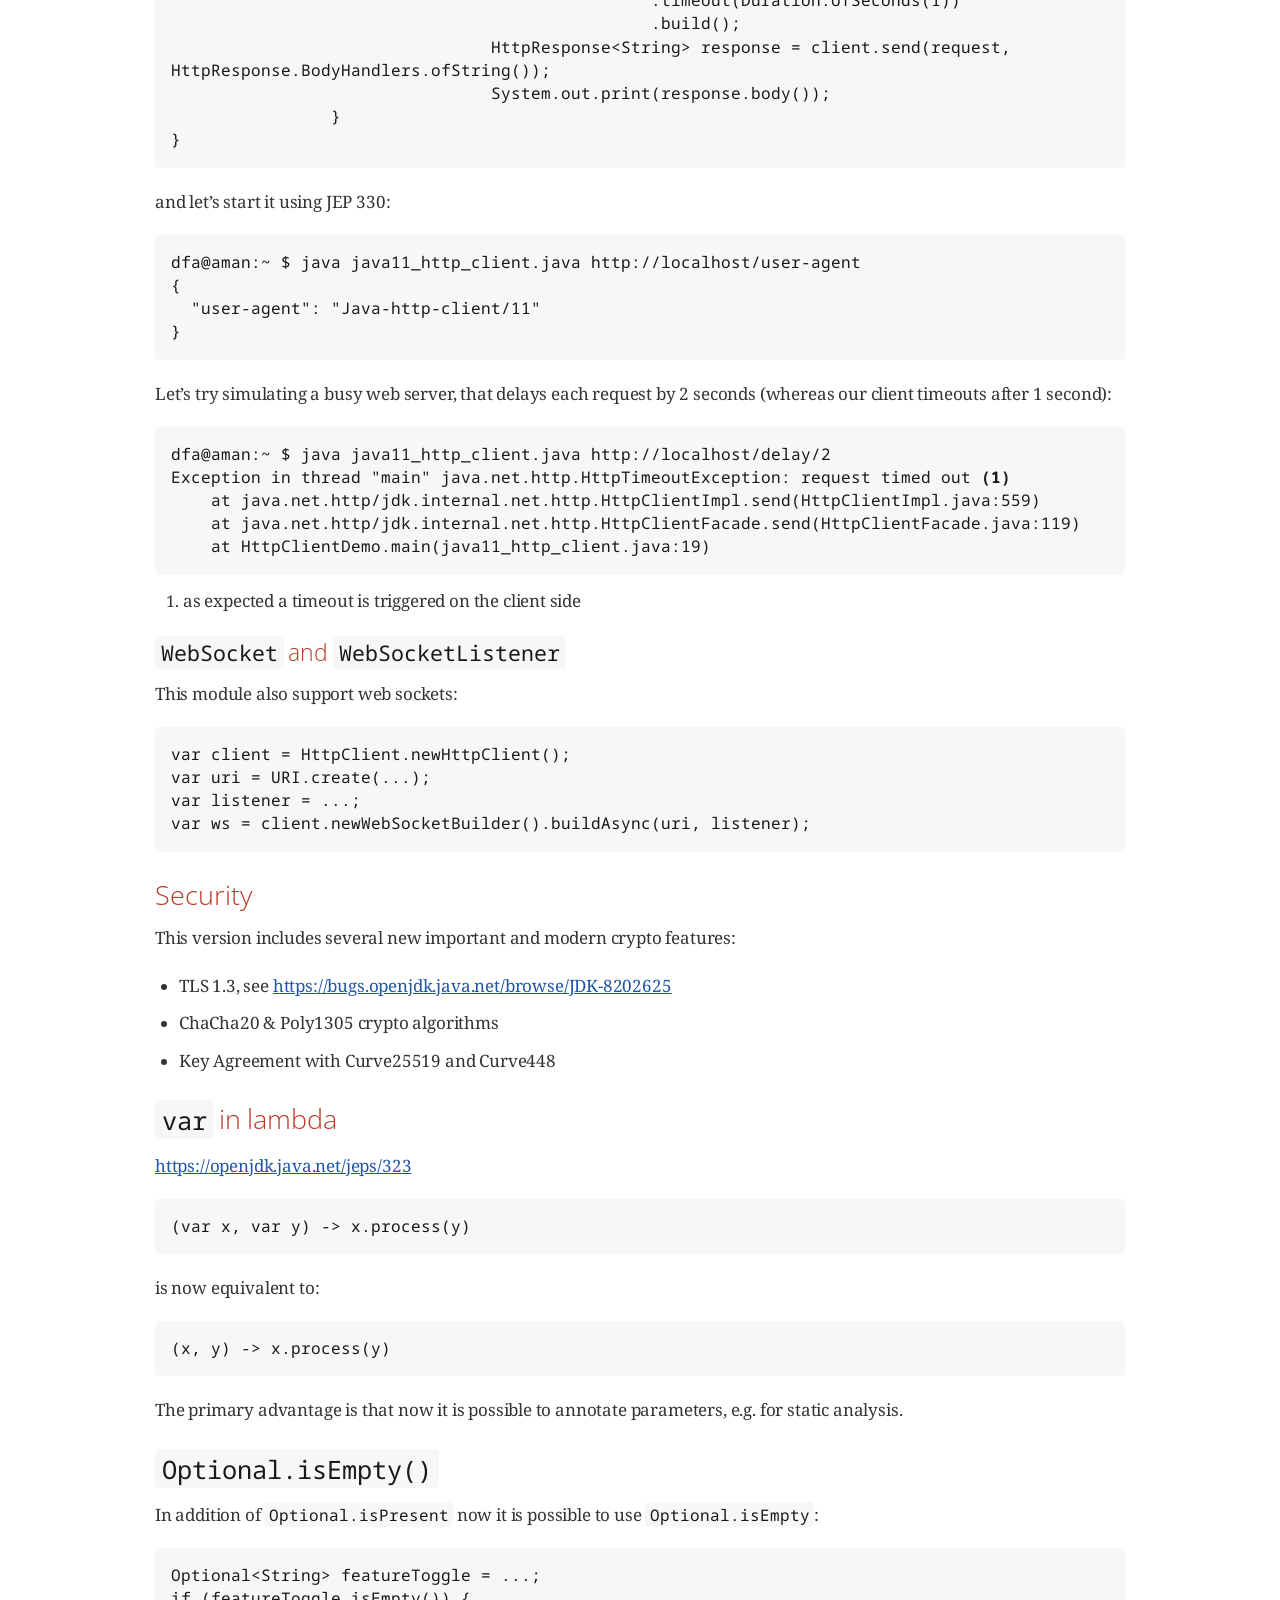
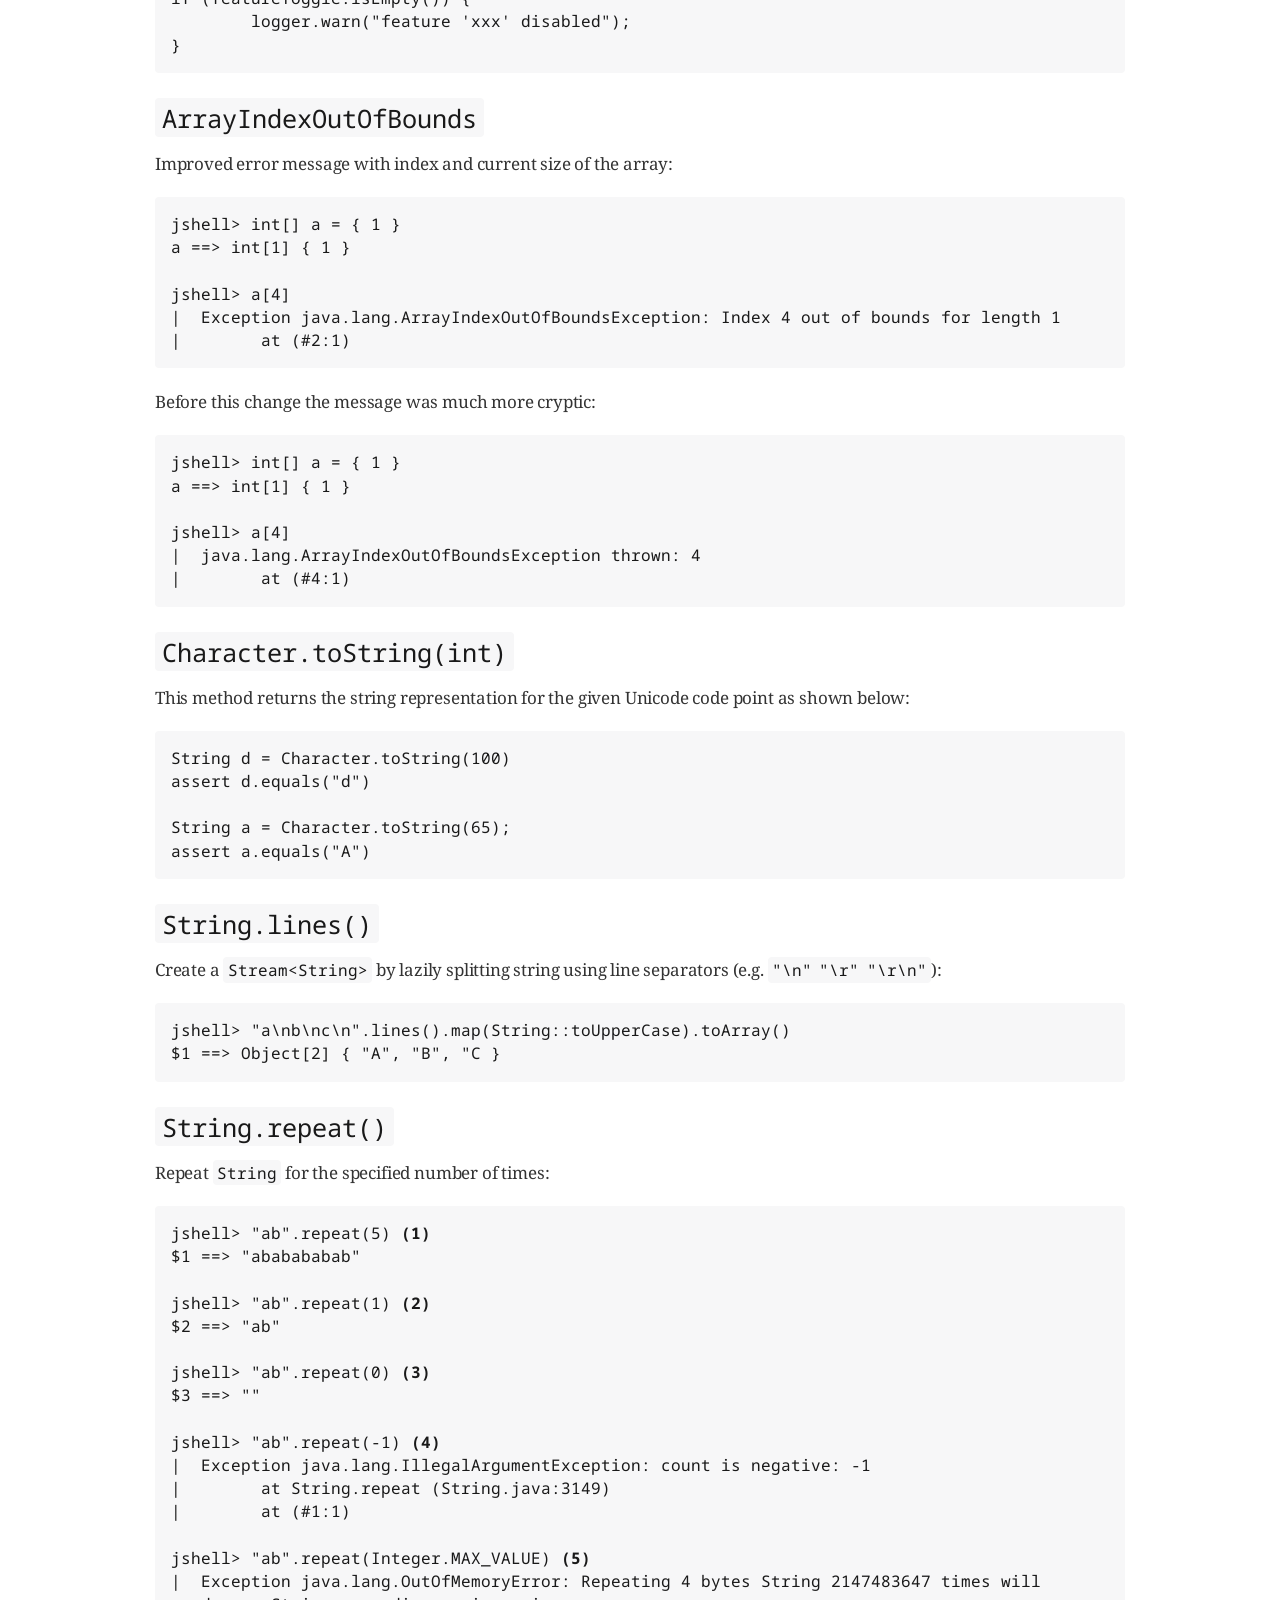
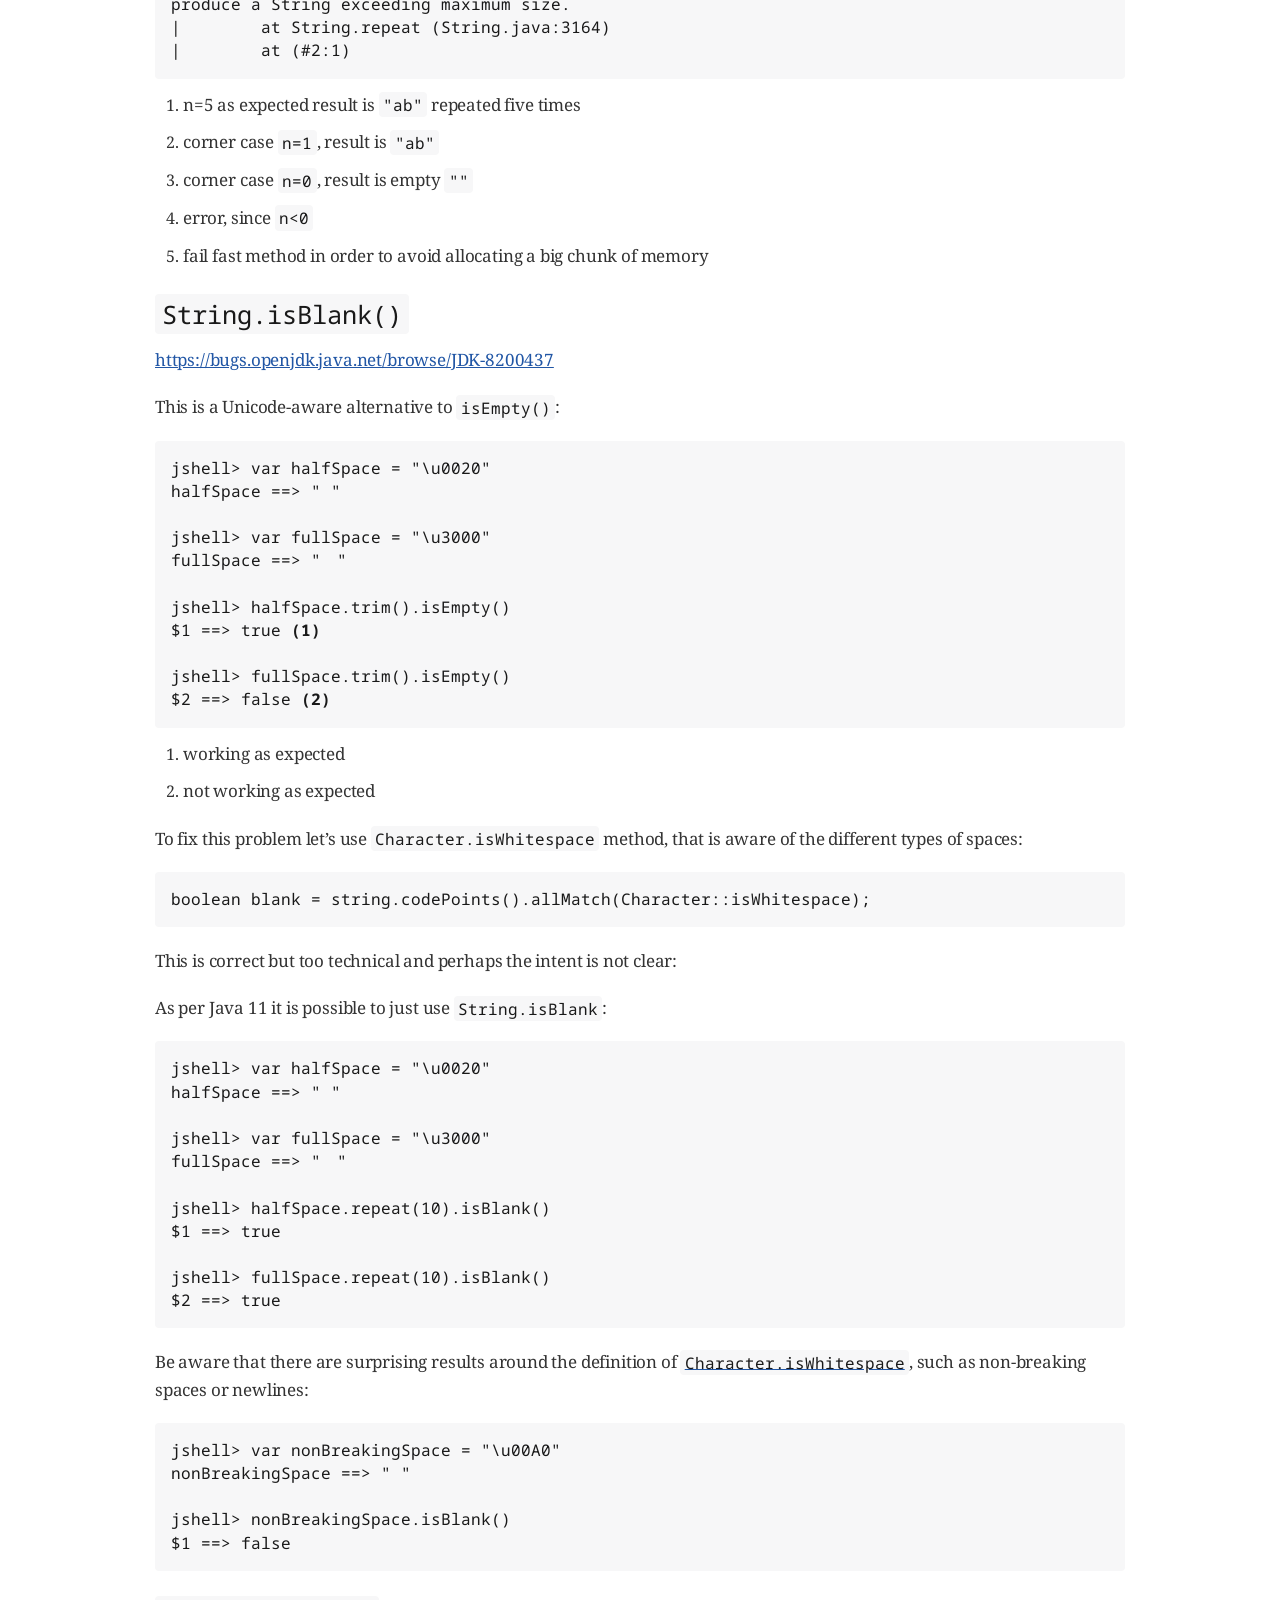
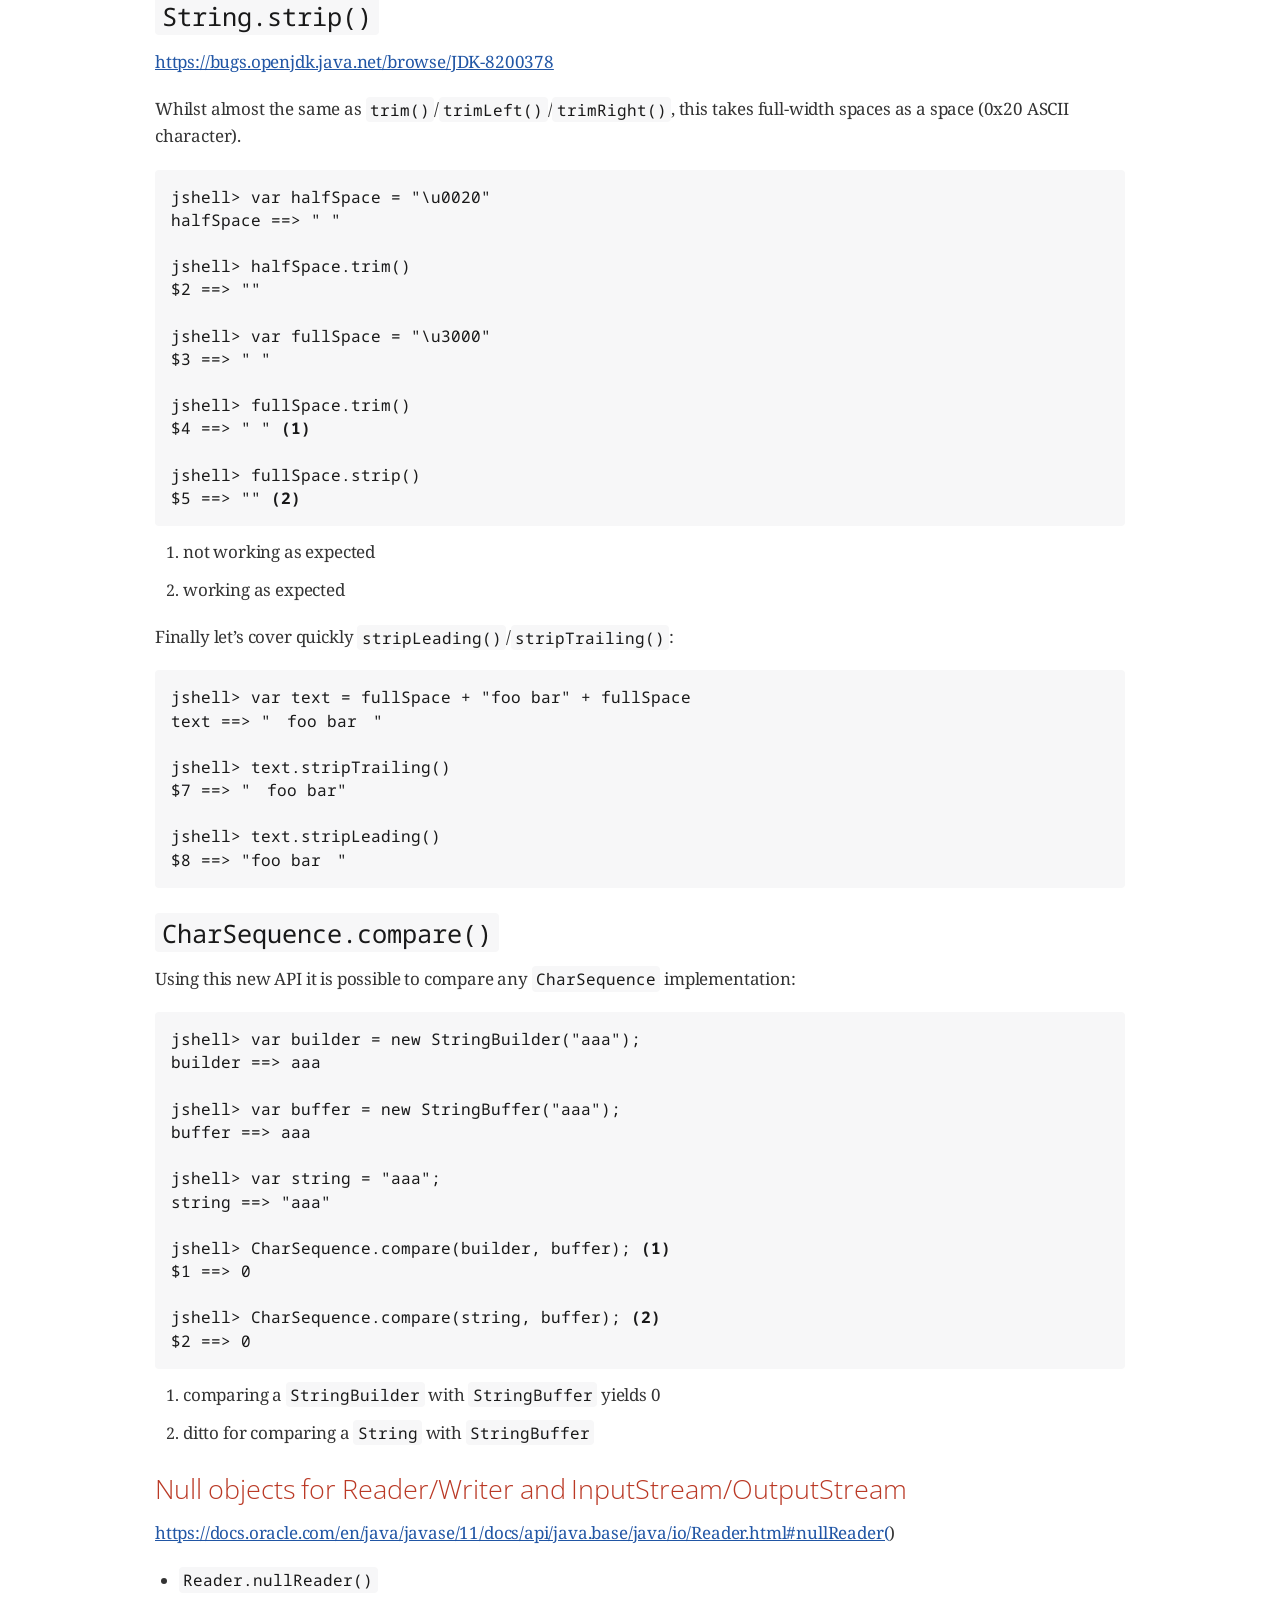
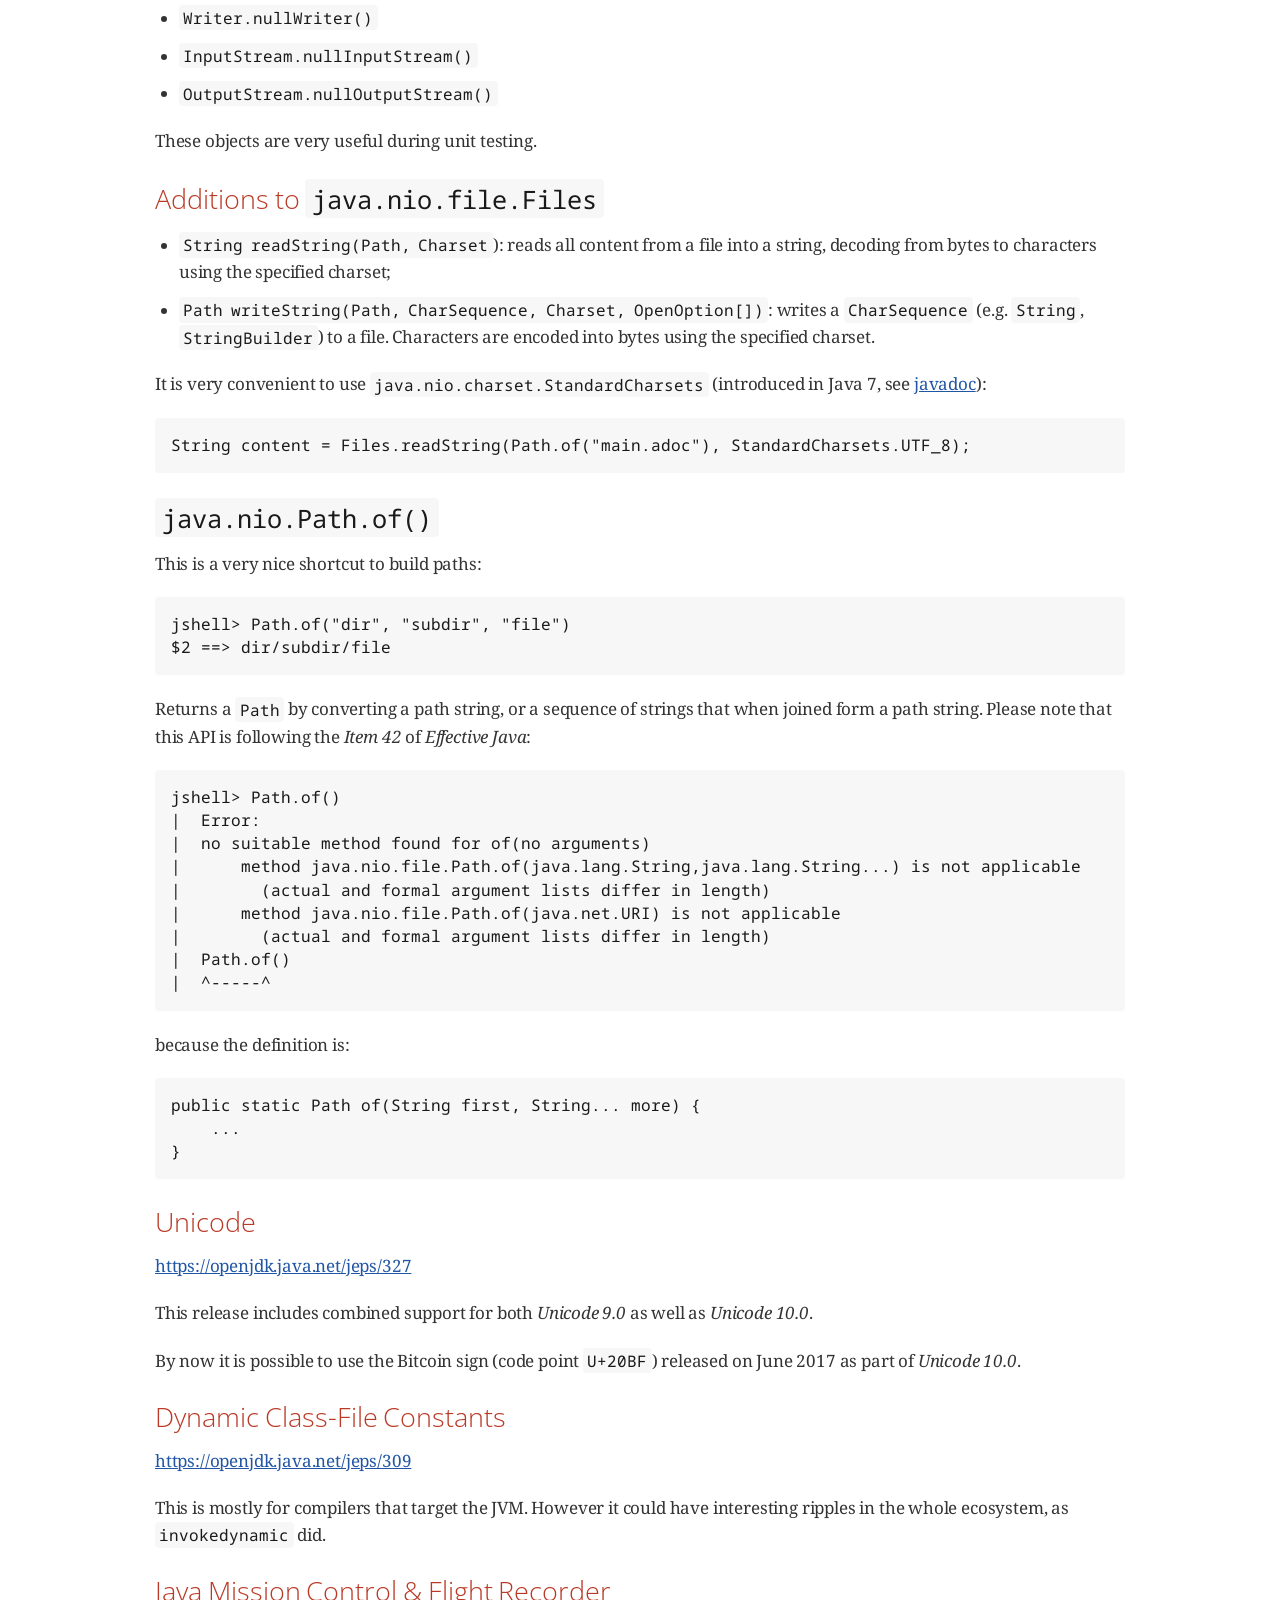
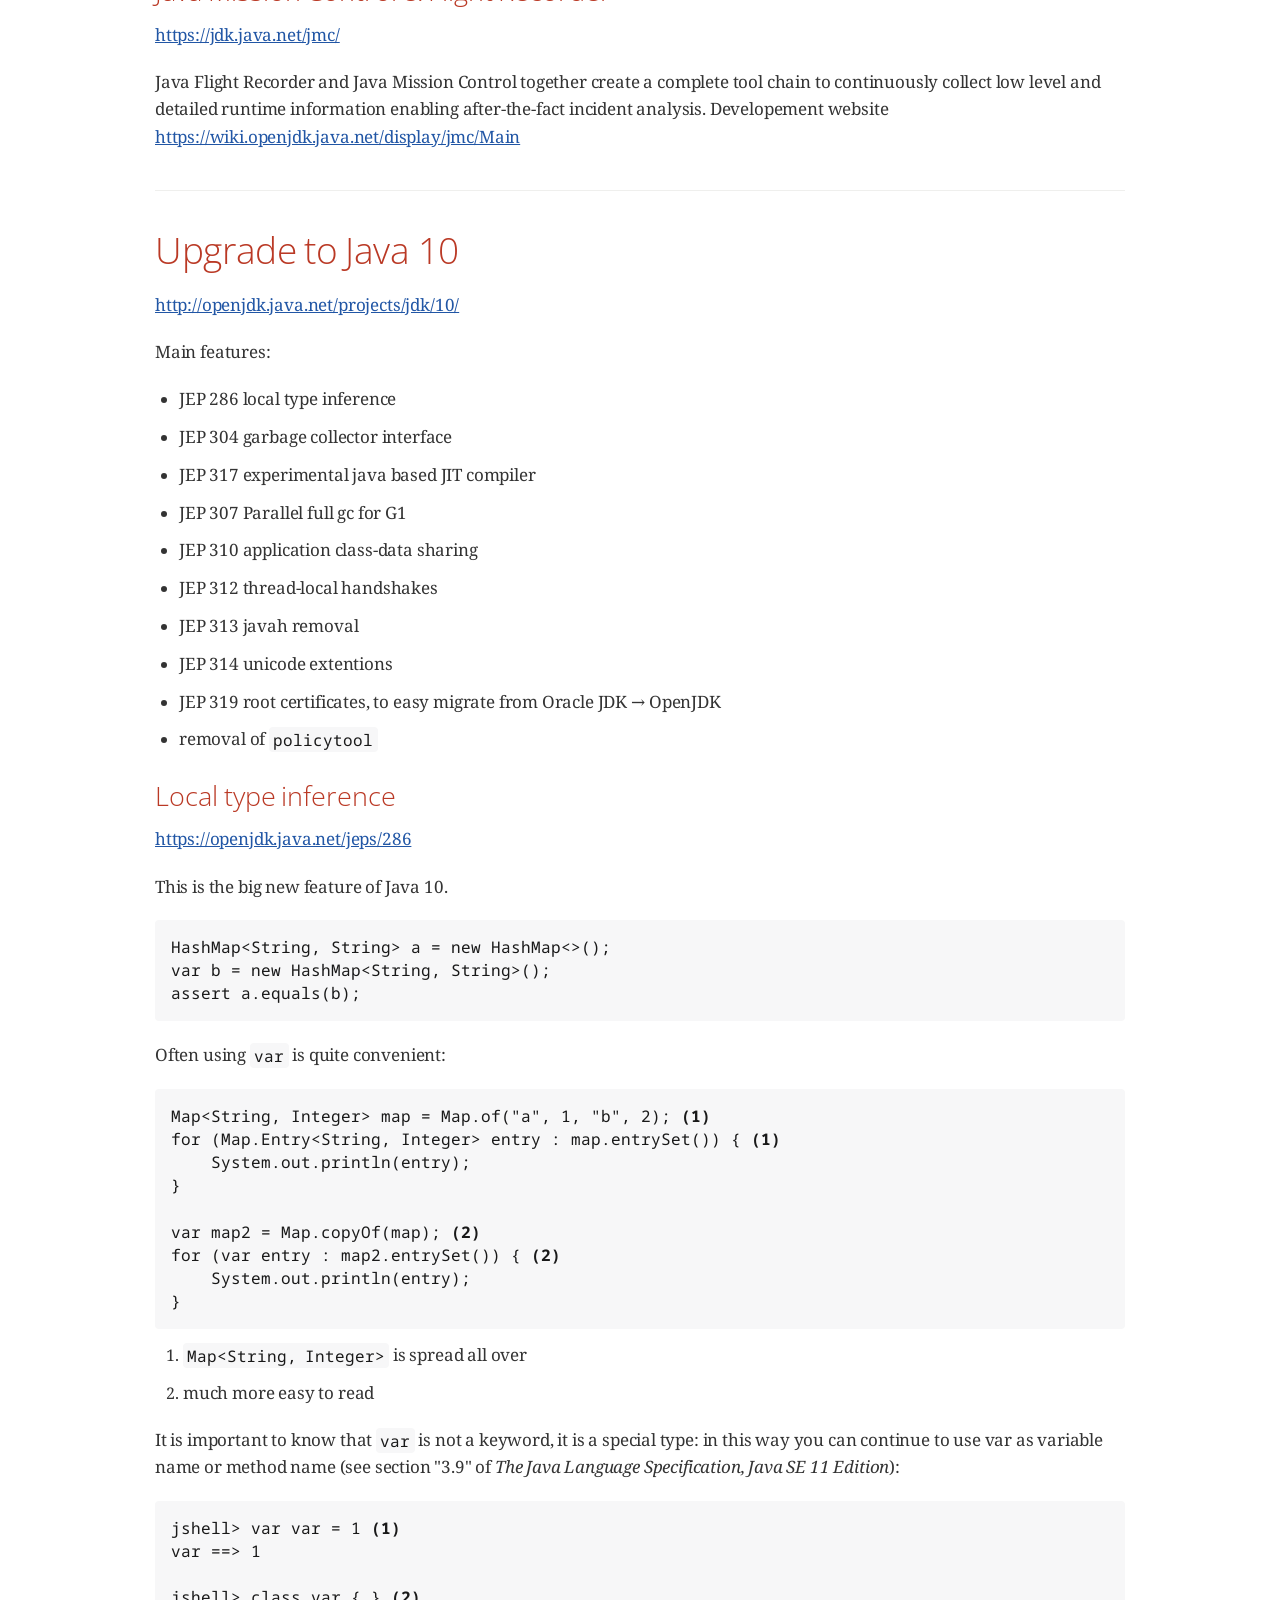
==== commit 173e196c: "restoring HTML/PDF versions" ====
--- a/the_road_from_java8_to_java11.html
+++ b/the_road_from_java8_to_java11.html
@@ -437,8 +437,8 @@
 <div class="details">
 <span id="author" class="author">Davide Angelocola</span><br>
 <span id="email" class="email"><a href="mailto:davide.angelocola@gmail.com">davide.angelocola@gmail.com</a></span><br>
-<span id="revnumber">version v0.6.7,</span>
-<span id="revdate">2018-10-24</span>
+<span id="revnumber">version v0.7.0,</span>
+<span id="revdate">2018-12-06</span>
 </div>
 <div id="toc" class="toc">
 <div id="toctitle">Table of Contents</div>
@@ -471,6 +471,7 @@
 <li><a href="#_java_nio_path_of"><code>java.nio.Path.of()</code></a></li>
 <li><a href="#_unicode">Unicode</a></li>
 <li><a href="#_dynamic_class_file_constants">Dynamic Class-File Constants</a></li>
+<li><a href="#_java_mission_control_flight_recorder">Java Mission Control &amp; Flight Recorder</a></li>
 </ul>
 </li>
 <li><a href="#_upgrade_to_java_10">Upgrade to Java 10</a>
@@ -556,6 +557,12 @@
 <li>
 <p>Alessandro Sebastiani</p>
 </li>
+<li>
+<p>Matteo Cerina</p>
+</li>
+<li>
+<p>Levin Germann</p>
+</li>
 </ul>
 </div>
 </div>
@@ -589,7 +596,7 @@
 <p>TLS 1.3</p>
 </li>
 <li>
-<p>removal of Corba and Java EE</p>
+<p>removal of Corba and Java EE (JEP 320)</p>
 </li>
 <li>
 <p>removal of Web Start, with no clear replacement</p>
@@ -615,40 +622,55 @@
 product</a>, to use it in production you have to pay Oracle, details here: <a href="https://www.oracle.com/technetwork/java/javaseproducts/overview/javasesubscriptionfaq-4891443.html" class="bare">https://www.oracle.com/technetwork/java/javaseproducts/overview/javasesubscriptionfaq-4891443.html</a>.</p>
 </div>
 <div class="paragraph">
-<p>However, there are free, zero-cost, alternatives: <a href="https://jdk.java.net/11/">OpenJDK binaries</a> with related <a href="https://hub.docker.com/_/openjdk/">docker images</a>. Checkout also the <a href="https://adoptopenjdk.net/index.html">adoptopenjdk</a> project, that provides pre-built JDK binaries as well as <a href="https://hub.docker.com/u/adoptopenjdk">docker images</a>.
-More details can be found <a href="https://blog.joda.org/2018/09/time-to-look-beyond-oracles-jdk.html" class="bare">https://blog.joda.org/2018/09/time-to-look-beyond-oracles-jdk.html</a>.</p>
-</div>
-</div>
-<div class="sect2">
-<h3 id="_solving_migration_problems">Solving migration problems</h3>
+<p>However, there are free, zero-cost, alternatives:</p>
+</div>
 <div class="ulist">
 <ul>
 <li>
-<p><a href="https://openjdk.java.net/jeps/320" class="bare">https://openjdk.java.net/jeps/320</a> provide missing JARs</p>
-</li>
-<li>
-<p>removal of <code>Thread.destroy()</code> and <code>Thread.stop(Throwable)</code> methods, see <a href="https://bugs.openjdk.java.net/browse/JDK-8204243" class="bare">https://bugs.openjdk.java.net/browse/JDK-8204243</a></p>
-</li>
-<li>
-<p>removal of <code>com.sun.awt.AWTUtilities</code> class, see <a href="https://bugs.openjdk.java.net/browse/JDK-8200149" class="bare">https://bugs.openjdk.java.net/browse/JDK-8200149</a></p>
-</li>
-<li>
-<p>removal of removal of <code>sun.misc.Unsafe.defineClass</code>, see <a href="https://bugs.openjdk.java.net/browse/JDK-8193033" class="bare">https://bugs.openjdk.java.net/browse/JDK-8193033</a></p>
-</li>
-<li>
-<p>removal of the <code>sun.misc.Unsafe.defineClass</code> method. Users should use the public replacement,<code>java.lang.invoke.MethodHandles.Lookup.defineClass</code>, added in Java 9</p>
+<p><a href="https://jdk.java.net/11/">OpenJDK binaries</a> with related <a href="https://hub.docker.com/_/openjdk/">docker images</a></p>
+</li>
+<li>
+<p><a href="https://adoptopenjdk.net/index.html">adoptopenjdk</a> project, that provides pre-built JDK binaries as well as <a href="https://hub.docker.com/u/adoptopenjdk">docker images</a>. More details can be found <a href="https://blog.joda.org/2018/09/time-to-look-beyond-oracles-jdk.html" class="bare">https://blog.joda.org/2018/09/time-to-look-beyond-oracles-jdk.html</a></p>
+</li>
+<li>
+<p><a href="https://aws.amazon.com/corretto/">Amazon Corretto</a>, another free OpenJDK distribution maintained by Amazon</p>
+</li>
+</ul>
+</div>
+</div>
+<div class="sect2">
+<h3 id="_solving_migration_problems">Solving migration problems</h3>
+<div class="paragraph">
+<p>Be aware that in order to upgrade to Java 11 some non-trivial changes are required, depending
+by your project:</p>
+</div>
+<div class="ulist">
+<ul>
+<li>
+<p>removal of Java EE and Corba <a href="https://openjdk.java.net/jeps/320">JEP 320</a>: non trivial, see below</p>
+</li>
+<li>
+<p>removal of <code>Thread.destroy()</code> and <code>Thread.stop(Throwable)</code> methods, see <a href="https://bugs.openjdk.java.net/browse/JDK-8204243" class="bare">https://bugs.openjdk.java.net/browse/JDK-8204243</a>: trivial change</p>
+</li>
+<li>
+<p>removal of <code>com.sun.awt.AWTUtilities</code> class <a href="https://bugs.openjdk.java.net/browse/JDK-8200149" class="bare">https://bugs.openjdk.java.net/browse/JDK-8200149</a>: this should be a mechanical change</p>
+</li>
+<li>
+<p>removal of <code>sun.misc.Unsafe.defineClass</code> <a href="https://bugs.openjdk.java.net/browse/JDK-8193033" class="bare">https://bugs.openjdk.java.net/browse/JDK-8193033</a> users should use the public replacement,<code>java.lang.invoke.MethodHandles.Lookup.defineClass</code>, added in Java 9</p>
 </li>
 <li>
 <p>source incompatibility for <code>java.util.Stream.toArray(null)</code>, see <a href="https://bugs.openjdk.java.net/browse/JDK-8060192" class="bare">https://bugs.openjdk.java.net/browse/JDK-8060192</a></p>
 </li>
 </ul>
 </div>
-<div class="paragraph">
-<p>For example, let&#8217;s start from JEP 320. Several packages, such as JAXB, are not provided
-by the JDK anymore so it is required to provide an external dependency for them.</p>
-</div>
-<div class="paragraph">
-<p>For example using JAXB in an Apache Maven just add:</p>
+<div class="sect3">
+<h4 id="_jep_320">JEP 320</h4>
+<div class="paragraph">
+<p>Several packages, such as JAXB, are not provided by the JDK anymore.
+It is required to provide an external dependency for them.</p>
+</div>
+<div class="paragraph">
+<p>For example, to use JAXB in Apache Maven just add:</p>
 </div>
 <div class="listingblock">
 <div class="content">
@@ -668,6 +690,32 @@
 <p>This is a very good reference: <a href="https://stackoverflow.com/questions/48204141/replacements-for-deprecated-jpms-modules-with-java-ee-apis/48204154#48204154" class="bare">https://stackoverflow.com/questions/48204141/replacements-for-deprecated-jpms-modules-with-java-ee-apis/48204154#48204154</a></p>
 </div>
 </div>
+<div class="sect3">
+<h4 id="_libraries_frameworks_and_tools">Libraries, frameworks and tools</h4>
+<div class="ulist">
+<ul>
+<li>
+<p>upgrade to ASM 7.0 for Java 11 support <a href="https://asm.ow2.io/versions.html" class="bare">https://asm.ow2.io/versions.html</a></p>
+</li>
+<li>
+<p>upgrade to Spring 5.1 <a href="https://jira.spring.io/browse/SPR-16391" class="bare">https://jira.spring.io/browse/SPR-16391</a></p>
+</li>
+<li>
+<p>upgrade to Hibernate 5.3.3+ <a href="http://in.relation.to/2018/09/13/using-hibernate-orm-with-jdk11/" class="bare">http://in.relation.to/2018/09/13/using-hibernate-orm-with-jdk11/</a></p>
+</li>
+<li>
+<p>upgrade to Apache Maven plugins to latest version (e.g. maven-compiler-plugin to 3.8.0)</p>
+</li>
+<li>
+<p>gradle TBD</p>
+</li>
+<li>
+<p>sonarcube TBD</p>
+</li>
+</ul>
+</div>
+</div>
+</div>
 <div class="sect2">
 <h3 id="_launch_single_file_source_code_programs">Launch Single-File Source-Code Programs</h3>
 <div class="paragraph">
@@ -733,7 +781,7 @@
 <p><a href="https://openjdk.java.net/groups/net/httpclient/intro.html" class="bare">https://openjdk.java.net/groups/net/httpclient/intro.html</a></p>
 </div>
 <div class="paragraph">
-<p>Introduced in Java 9, and promoted from incubator in Java 11. This is a rather big API and it is
+<p>Introduced in Java 9 and promoted from incubator in Java 11. This is a rather big API and it is
 a huge step forward from <code>java.net.URLConnection</code>.</p>
 </div>
 <div class="paragraph">
@@ -749,7 +797,7 @@
 </div>
 </div>
 <div class="paragraph">
-<p>this container exposes well-known resources, check <a href="https://www.kennethreitz.org/essays/httpbin" class="bare">https://www.kennethreitz.org/essays/httpbin</a> for reference.</p>
+<p>This container exposes well-known resources, check <a href="https://www.kennethreitz.org/essays/httpbin" class="bare">https://www.kennethreitz.org/essays/httpbin</a> for reference.</p>
 </div>
 <div class="paragraph">
 <p>Let&#8217;s test it with curl:</p>
@@ -763,7 +811,7 @@
 </div>
 </div>
 <div class="paragraph">
-<p>Everything looks fine, not let&#8217;s write a simple HTTP2 client using <code>java.net.http</code> module:</p>
+<p>Everything looks fine, now let&#8217;s write a simple HTTP2 client using <code>java.net.http</code> module:</p>
 </div>
 <div class="listingblock">
 <div class="content">
@@ -817,14 +865,14 @@
 <div class="colist arabic">
 <ol>
 <li>
-<p>as expected a timeout is triggered on the client client side</p>
+<p>as expected a timeout is triggered on the client side</p>
 </li>
 </ol>
 </div>
 <div class="sect3">
 <h4 id="_websocket_and_websocketlistener"><code>WebSocket</code> and <code>WebSocketListener</code></h4>
 <div class="paragraph">
-<p>This modules supports also web sockets:</p>
+<p>This module also support web sockets:</p>
 </div>
 <div class="listingblock">
 <div class="content">
@@ -866,7 +914,7 @@
 </div>
 </div>
 <div class="paragraph">
-<p>now it is equivalent to:</p>
+<p>is now equivalent to:</p>
 </div>
 <div class="listingblock">
 <div class="content">
@@ -989,7 +1037,7 @@
 <p>error, since <code>n&lt;0</code></p>
 </li>
 <li>
-<p>error fail fast method to avoid allocating big chunks of memory</p>
+<p>fail fast method in order to avoid allocating a big chunk of memory</p>
 </li>
 </ol>
 </div>
@@ -1037,7 +1085,7 @@
 </div>
 </div>
 <div class="paragraph">
-<p>This is correct but too technical and, perhaps, the intent is not clear:</p>
+<p>This is correct but too technical and perhaps the intent is not clear:</p>
 </div>
 <div class="paragraph">
 <p>As per Java 11 it is possible to just use <code>String.isBlank</code>:</p>
@@ -1077,7 +1125,7 @@
 <p><a href="https://bugs.openjdk.java.net/browse/JDK-8200378" class="bare">https://bugs.openjdk.java.net/browse/JDK-8200378</a></p>
 </div>
 <div class="paragraph">
-<p>While almost the same as <code>trim()</code>/<code>trimLeft()</code>/<code>trimRight()</code>, this takes full-width spaces as a
+<p>Whilst almost the same as <code>trim()</code>/<code>trimLeft()</code>/<code>trimRight()</code>, this takes full-width spaces as a
 space (0x20 ASCII character).</p>
 </div>
 <div class="listingblock">
@@ -1191,7 +1239,7 @@
 <p><code>String readString(Path, Charset</code>): reads all content from a file into a string, decoding from bytes to characters using the specified charset;</p>
 </li>
 <li>
-<p><code>Path writeString(Path, CharSequence, Charset, OpenOption[])</code>: write a <code>CharSequence</code> (e.g. <code>String</code>, <code>StringBuilder</code>) to a file. Characters are encoded into bytes using the specified charset.</p>
+<p><code>Path writeString(Path, CharSequence, Charset, OpenOption[])</code>: writes a <code>CharSequence</code> (e.g. <code>String</code>, <code>StringBuilder</code>) to a file. Characters are encoded into bytes using the specified charset.</p>
 </li>
 </ul>
 </div>
@@ -1237,7 +1285,7 @@
 </div>
 <div class="listingblock">
 <div class="content">
-<pre class="CodeRay highlight"><code data-lang="java"><span class="directive">static</span> Path of(<span class="predefined-type">String</span> first, <span class="predefined-type">String</span>... more) {
+<pre class="CodeRay highlight"><code data-lang="java"><span class="directive">public</span> <span class="directive">static</span> Path of(<span class="predefined-type">String</span> first, <span class="predefined-type">String</span>... more) {
     ...
 }</code></pre>
 </div>
@@ -1263,6 +1311,17 @@
 <div class="paragraph">
 <p>This is mostly for compilers that target the JVM. However it could have interesting ripples in the
 whole ecosystem, as <code>invokedynamic</code> did.</p>
+</div>
+</div>
+<div class="sect2">
+<h3 id="_java_mission_control_flight_recorder">Java Mission Control &amp; Flight Recorder</h3>
+<div class="paragraph">
+<p><a href="https://jdk.java.net/jmc/" class="bare">https://jdk.java.net/jmc/</a></p>
+</div>
+<div class="paragraph">
+<p>Java Flight Recorder and Java Mission Control together create a complete tool chain
+to continuously collect low level and detailed runtime information enabling
+after-the-fact incident analysis. Developement website <a href="https://wiki.openjdk.java.net/display/jmc/Main" class="bare">https://wiki.openjdk.java.net/display/jmc/Main</a></p>
 </div>
 </div>
 </div>
@@ -1303,7 +1362,7 @@
 <p>JEP 314 unicode extentions</p>
 </li>
 <li>
-<p>JEP 319 root certificates, to easy migration from Oracle JDK &#8594; OpenJDK</p>
+<p>JEP 319 root certificates, to easy migrate from Oracle JDK &#8594; OpenJDK</p>
 </li>
 <li>
 <p>removal of <code>policytool</code></p>
@@ -1631,7 +1690,7 @@
 <div class="title">Note</div>
 </td>
 <td class="content">
-it is important to say that <strong>you don’t need modules to run on Java 9</strong>, classpath is
+It is important to say that <strong>you don’t need modules to run on Java 9</strong>, classpath is
 still supported.
 </td>
 </tr>
@@ -1661,7 +1720,7 @@
 </td>
 <td class="content">
 <div class="title">Immutability vs views</div>
-<code>Collections.unmodificable</code> are just read-only wrappers around original data structure: if the original data structure is mutable, you can still see changes in the wrapper.
+<code>Collections.unmodifiable</code> are just read-only wrappers around original data structure: if the original data structure is mutable, you can still see changes in the wrapper.
 </td>
 </tr>
 </table>
@@ -1671,20 +1730,20 @@
 <pre class="CodeRay highlight"><code data-lang="java">jshell&gt; <span class="predefined-type">List</span>&lt;<span class="predefined-type">Object</span>&gt; list = <span class="keyword">new</span> <span class="predefined-type">ArrayList</span>&lt;&gt;()
 list ==&gt; <span class="type">[]</span>
 
-jshell&gt; <span class="predefined-type">List</span>&lt;<span class="predefined-type">Object</span>&gt; unmodificableList = <span class="predefined-type">Collections</span>.unmodifiableList(list)
-unmodificableList ==&gt; <span class="type">[]</span>
+jshell&gt; <span class="predefined-type">List</span>&lt;<span class="predefined-type">Object</span>&gt; unmodifiableList = <span class="predefined-type">Collections</span>.unmodifiableList(list)
+unmodifiableList ==&gt; <span class="type">[]</span>
 
 jshell&gt; list.add(<span class="integer">1</span>) <b class="conum">(1)</b>
 <span class="error">$</span><span class="integer">3</span> ==&gt; <span class="predefined-constant">true</span>
 
-jshell&gt; unmodificableList <b class="conum">(1)</b>
-unmodificableList ==&gt; [<span class="integer">1</span>]</code></pre>
+jshell&gt; unmodifiableList <b class="conum">(1)</b>
+unmodifiableList ==&gt; [<span class="integer">1</span>]</code></pre>
 </div>
 </div>
 <div class="colist arabic">
 <ol>
 <li>
-<p>changes to <code>unmodificableList</code> are still possible</p>
+<p>changes to <code>unmodifiableList</code> are still possible</p>
 </li>
 </ol>
 </div>
@@ -1750,7 +1809,7 @@
 <div class="sect3">
 <h4 id="_unmodificable_collectors">Unmodificable collectors</h4>
 <div class="paragraph">
-<p>Now it is possible to use <code>java.util.stream.Collectors</code> to build unmodificable collections, avoiding
+<p>Now it is possible to use <code>java.util.stream.Collectors</code> to build unmodifiable collections, avoiding
 using <code>Collections</code> factory methods.</p>
 </div>
 <div class="paragraph">
@@ -2070,7 +2129,7 @@
 </div>
 <div class="paragraph">
 <p>This is just a more efficient internal representation of <code>java.lang.String</code>, no public methods
-has been changed.</p>
+have been changed.</p>
 </div>
 <div class="paragraph">
 <p>In practice, the internal representation of string has been changed from <code>char[]</code> to <code>byte[]</code> + flag.
@@ -2191,8 +2250,8 @@
 </div>
 <div id="footer">
 <div id="footer-text">
-Version v0.6.7<br>
-Last updated 2018-10-24 21:32:05 CEST
+Version v0.7.0<br>
+Last updated 2018-12-06 13:55:08 CET
 </div>
 </div>
 </body>
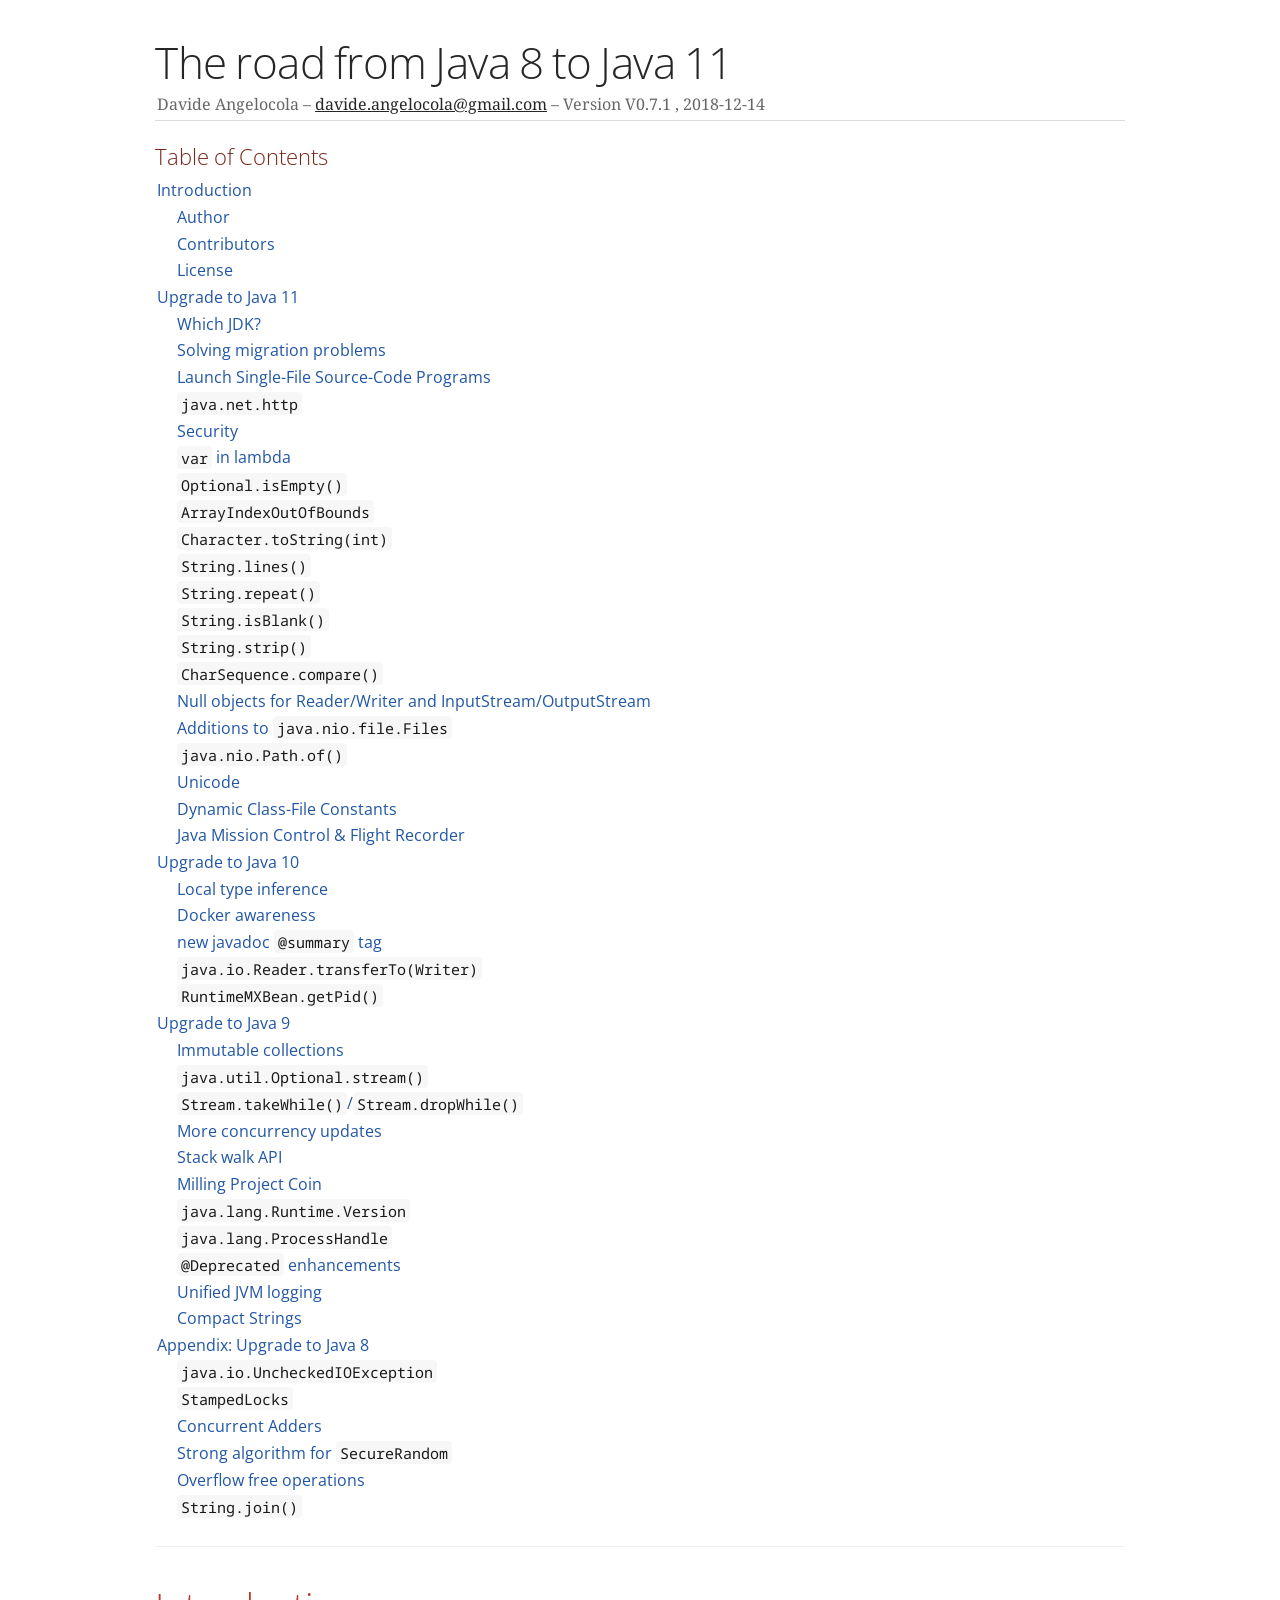
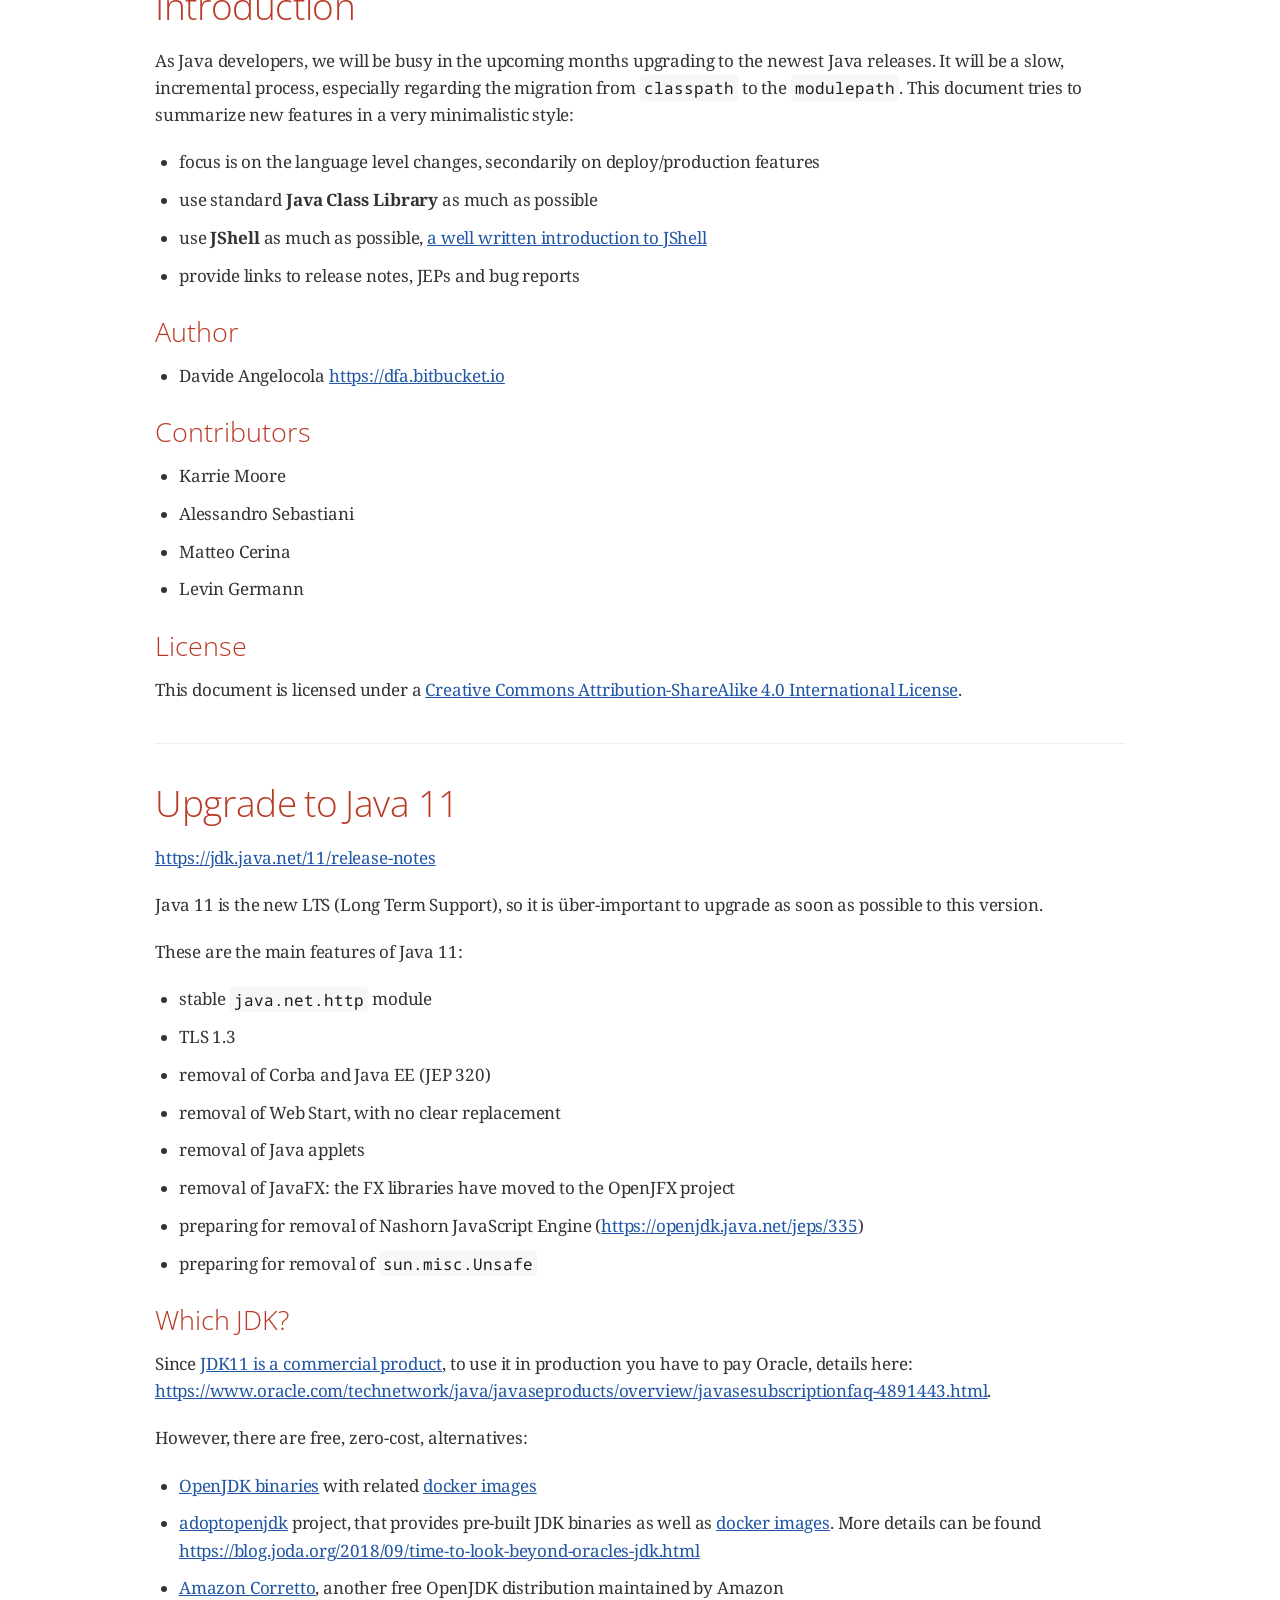
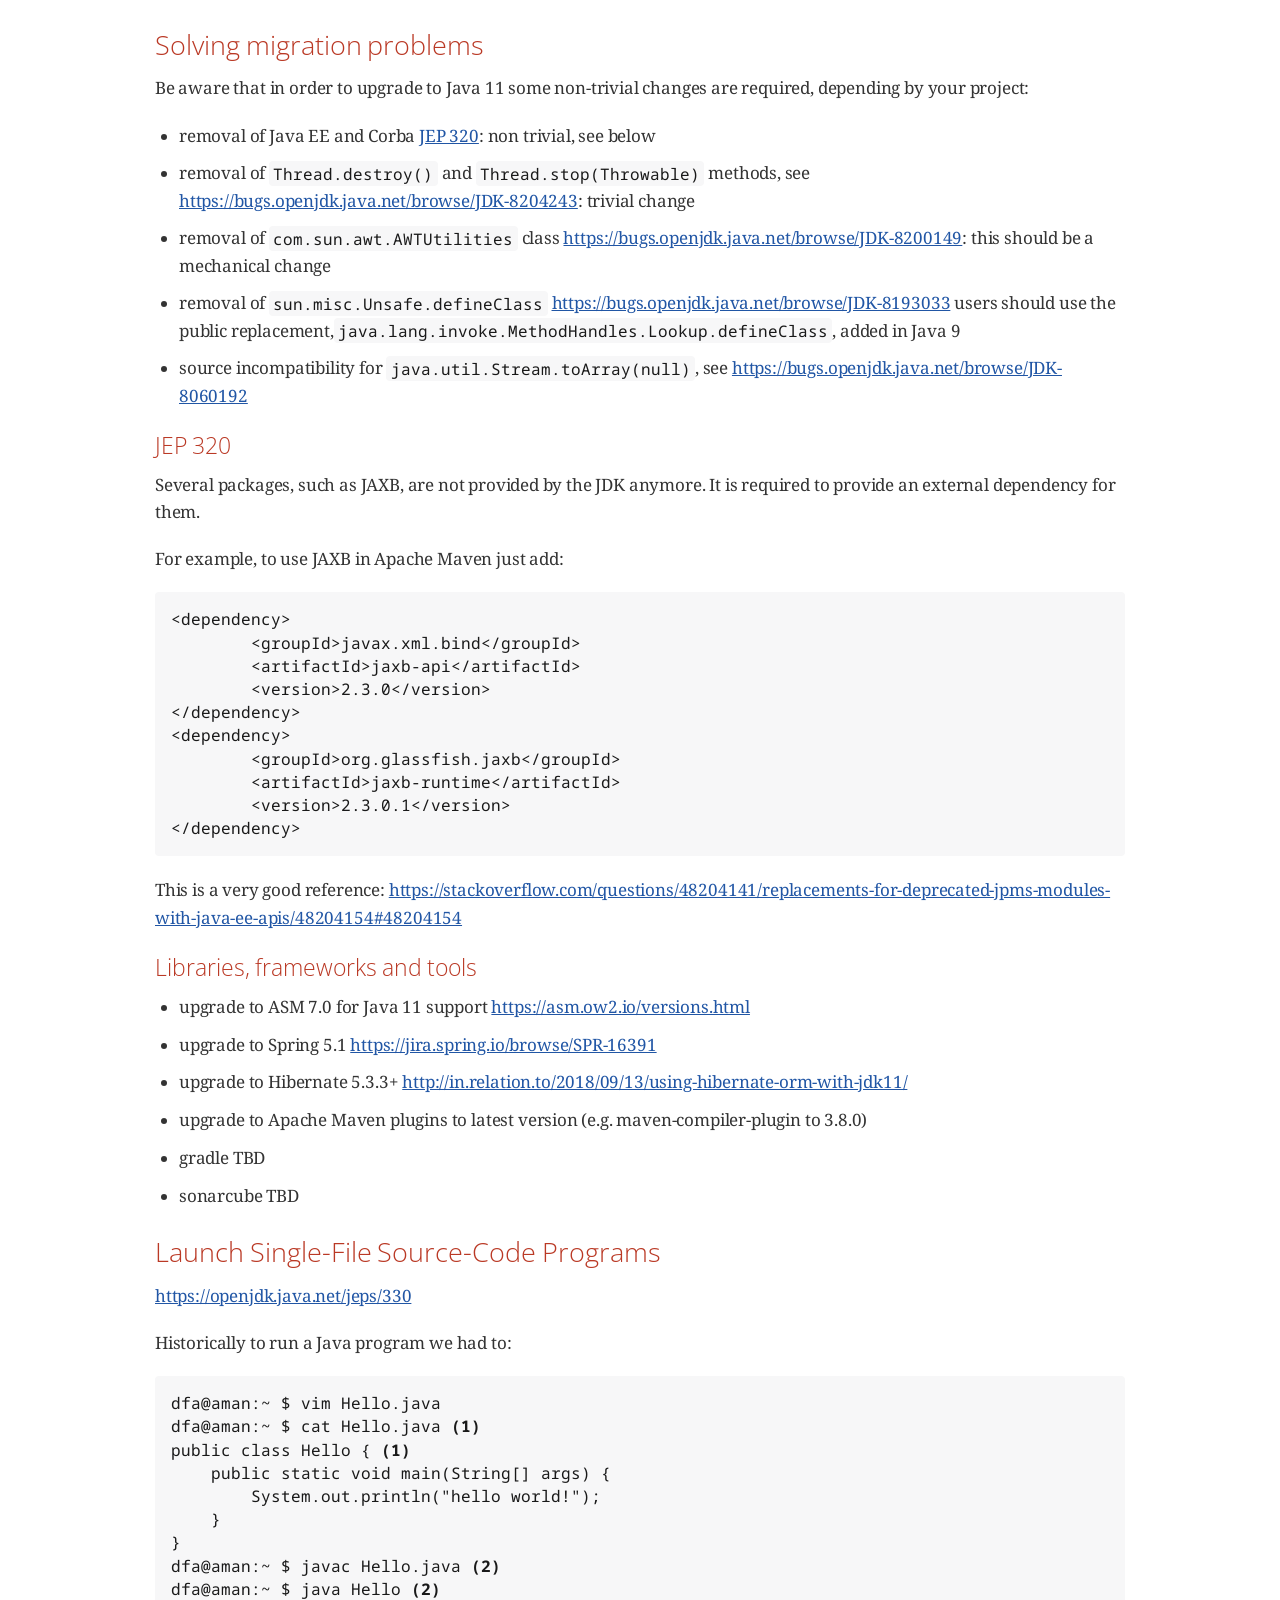
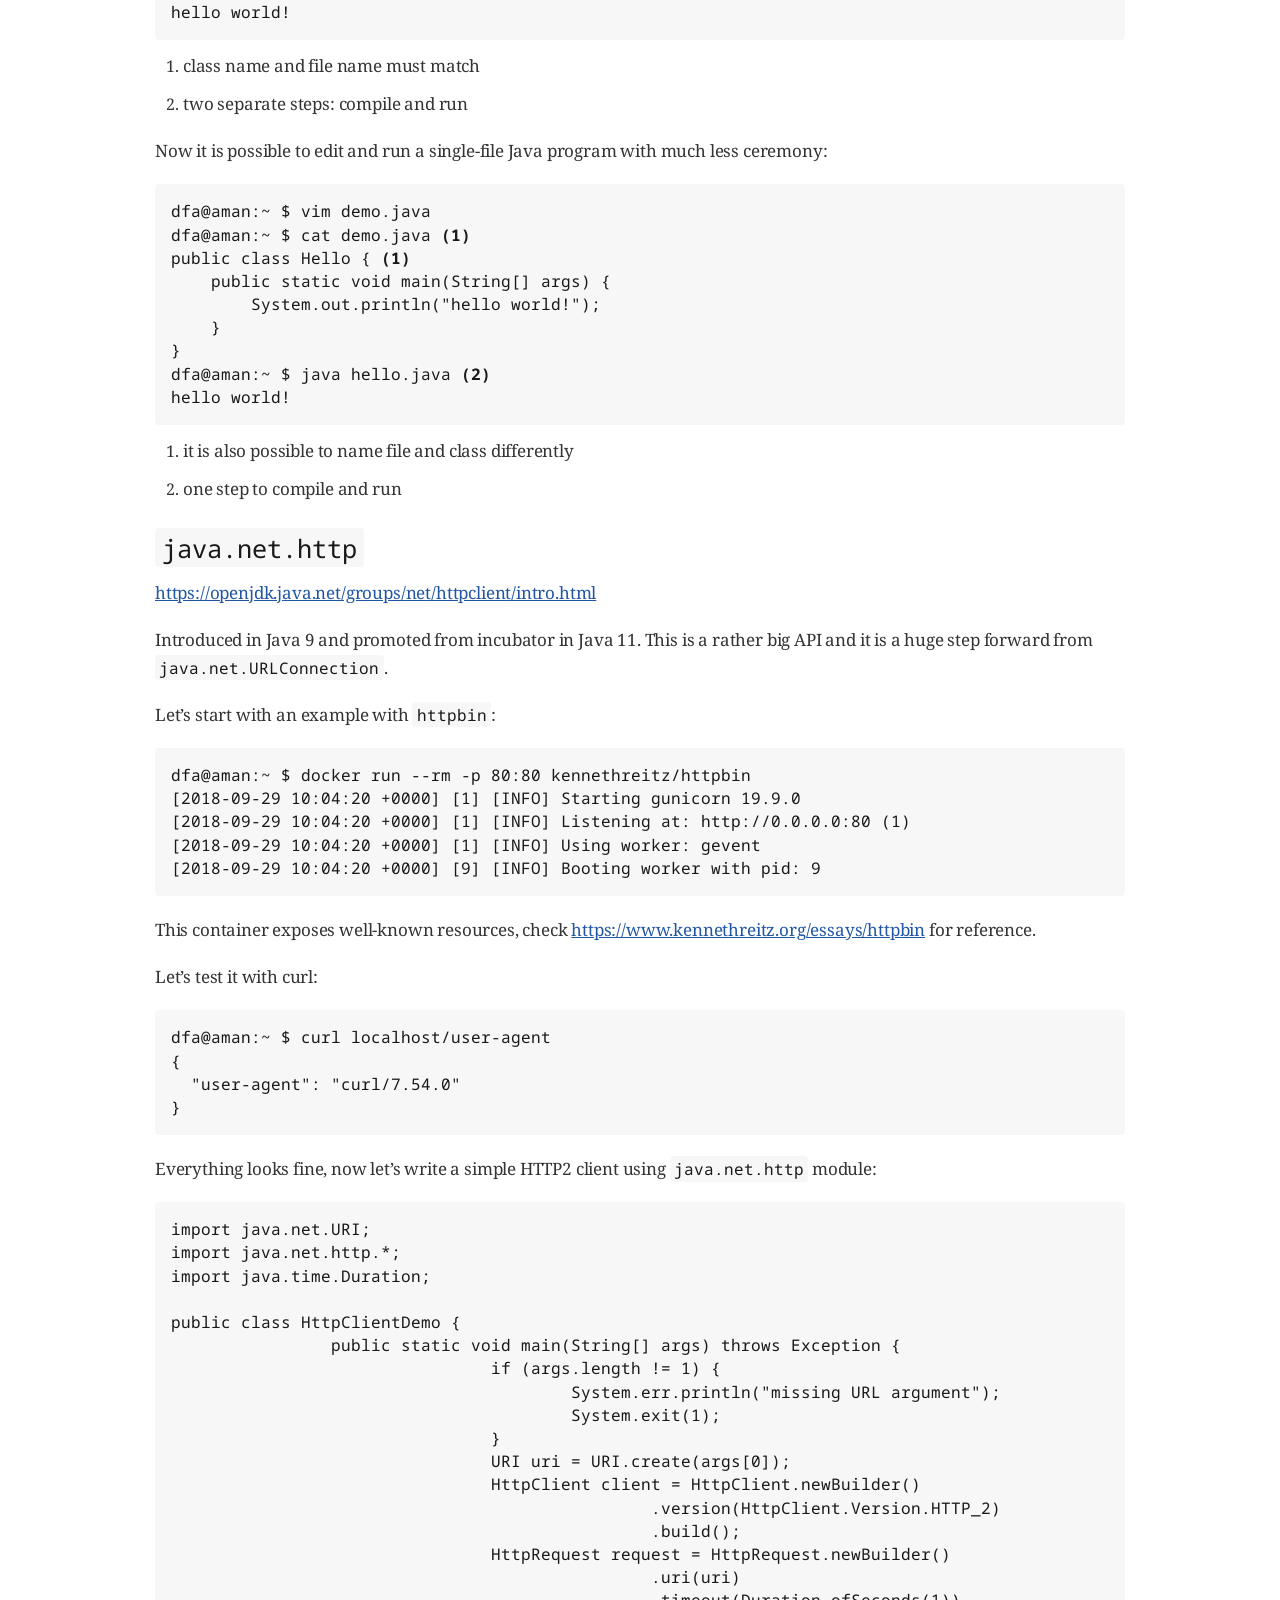
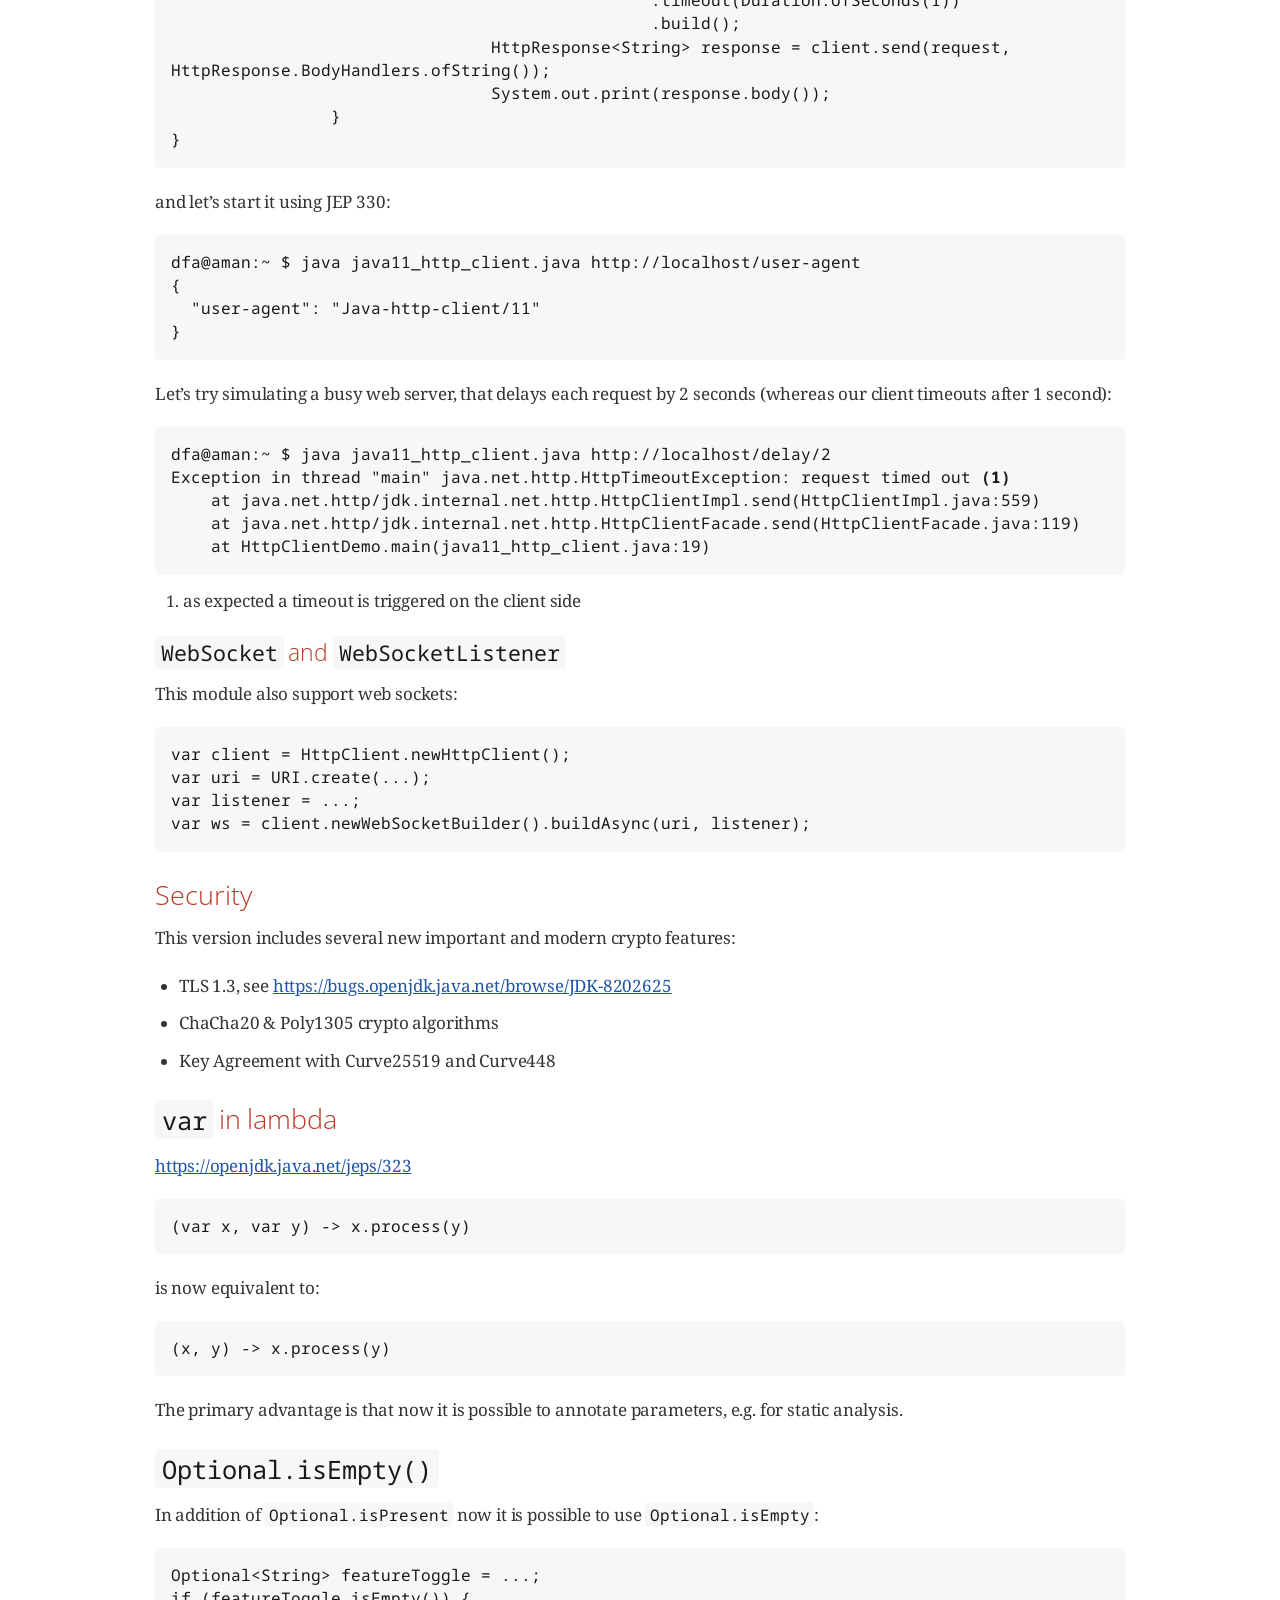
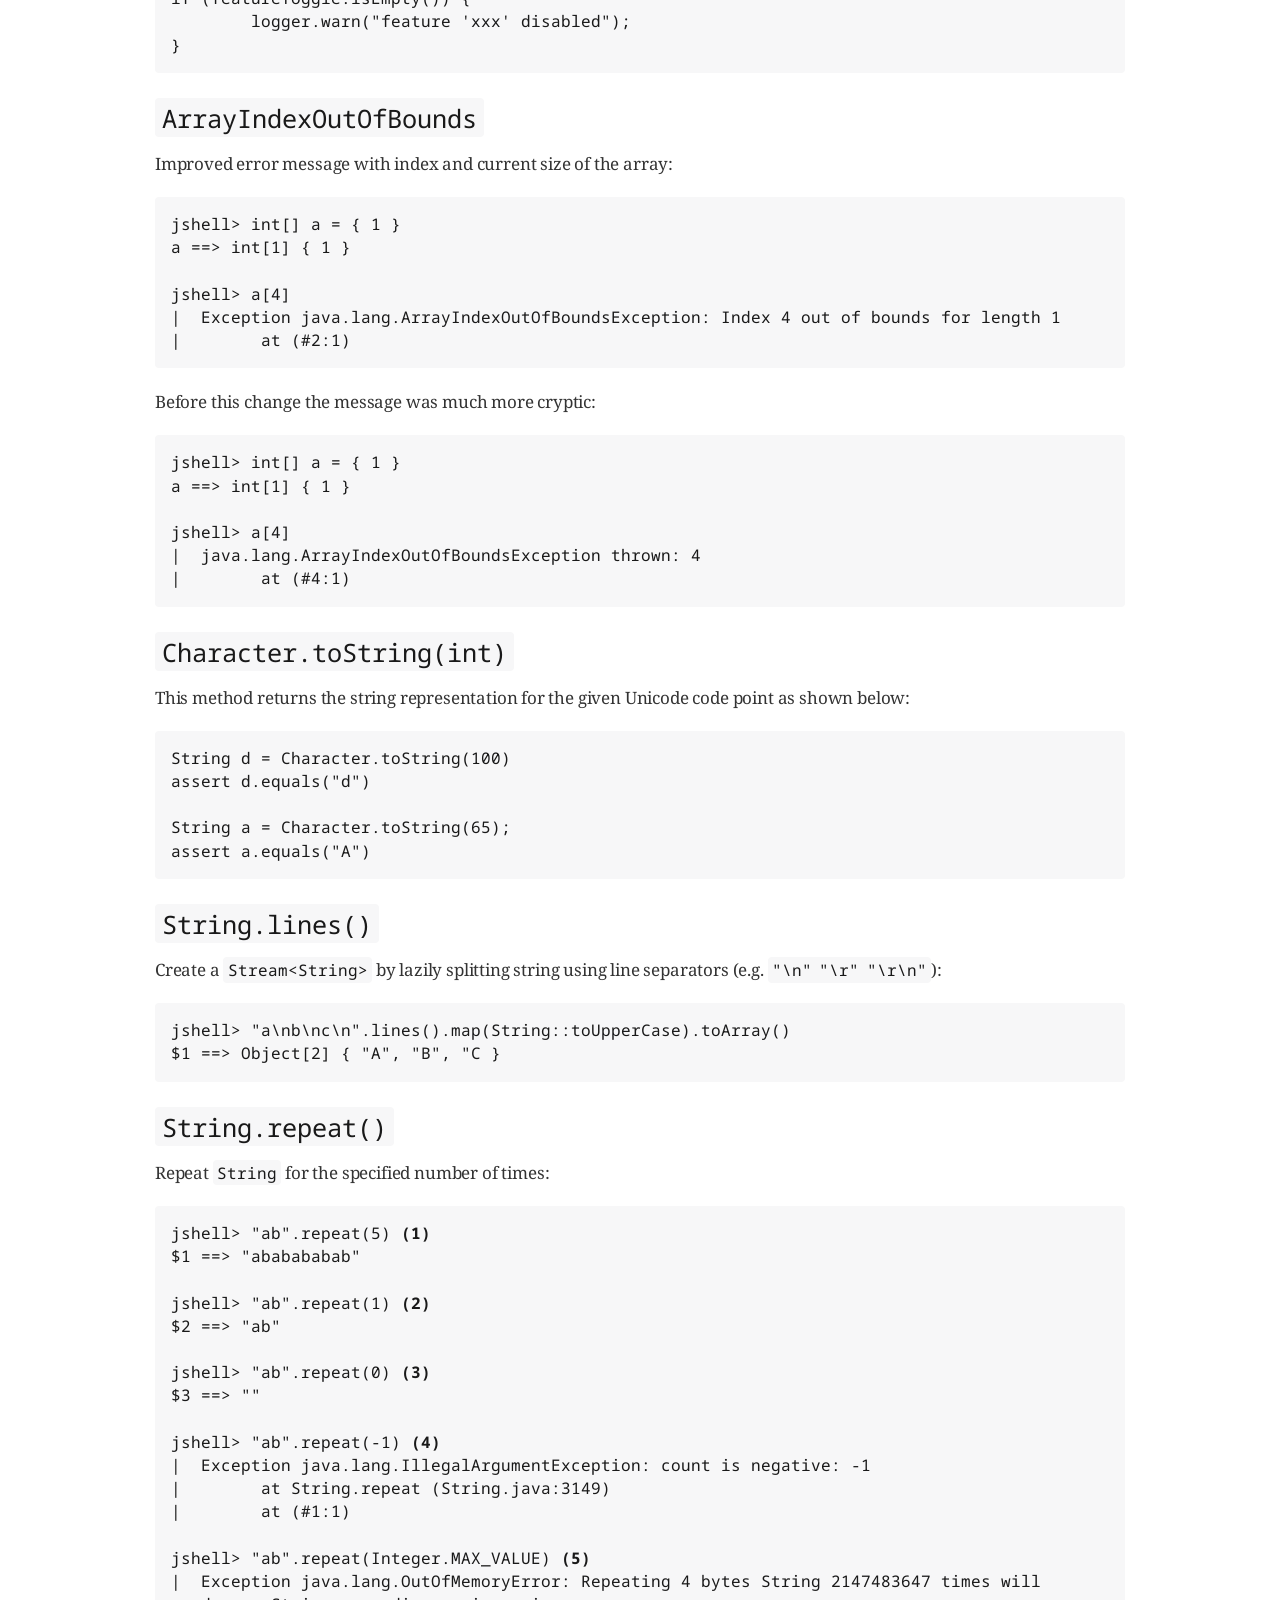
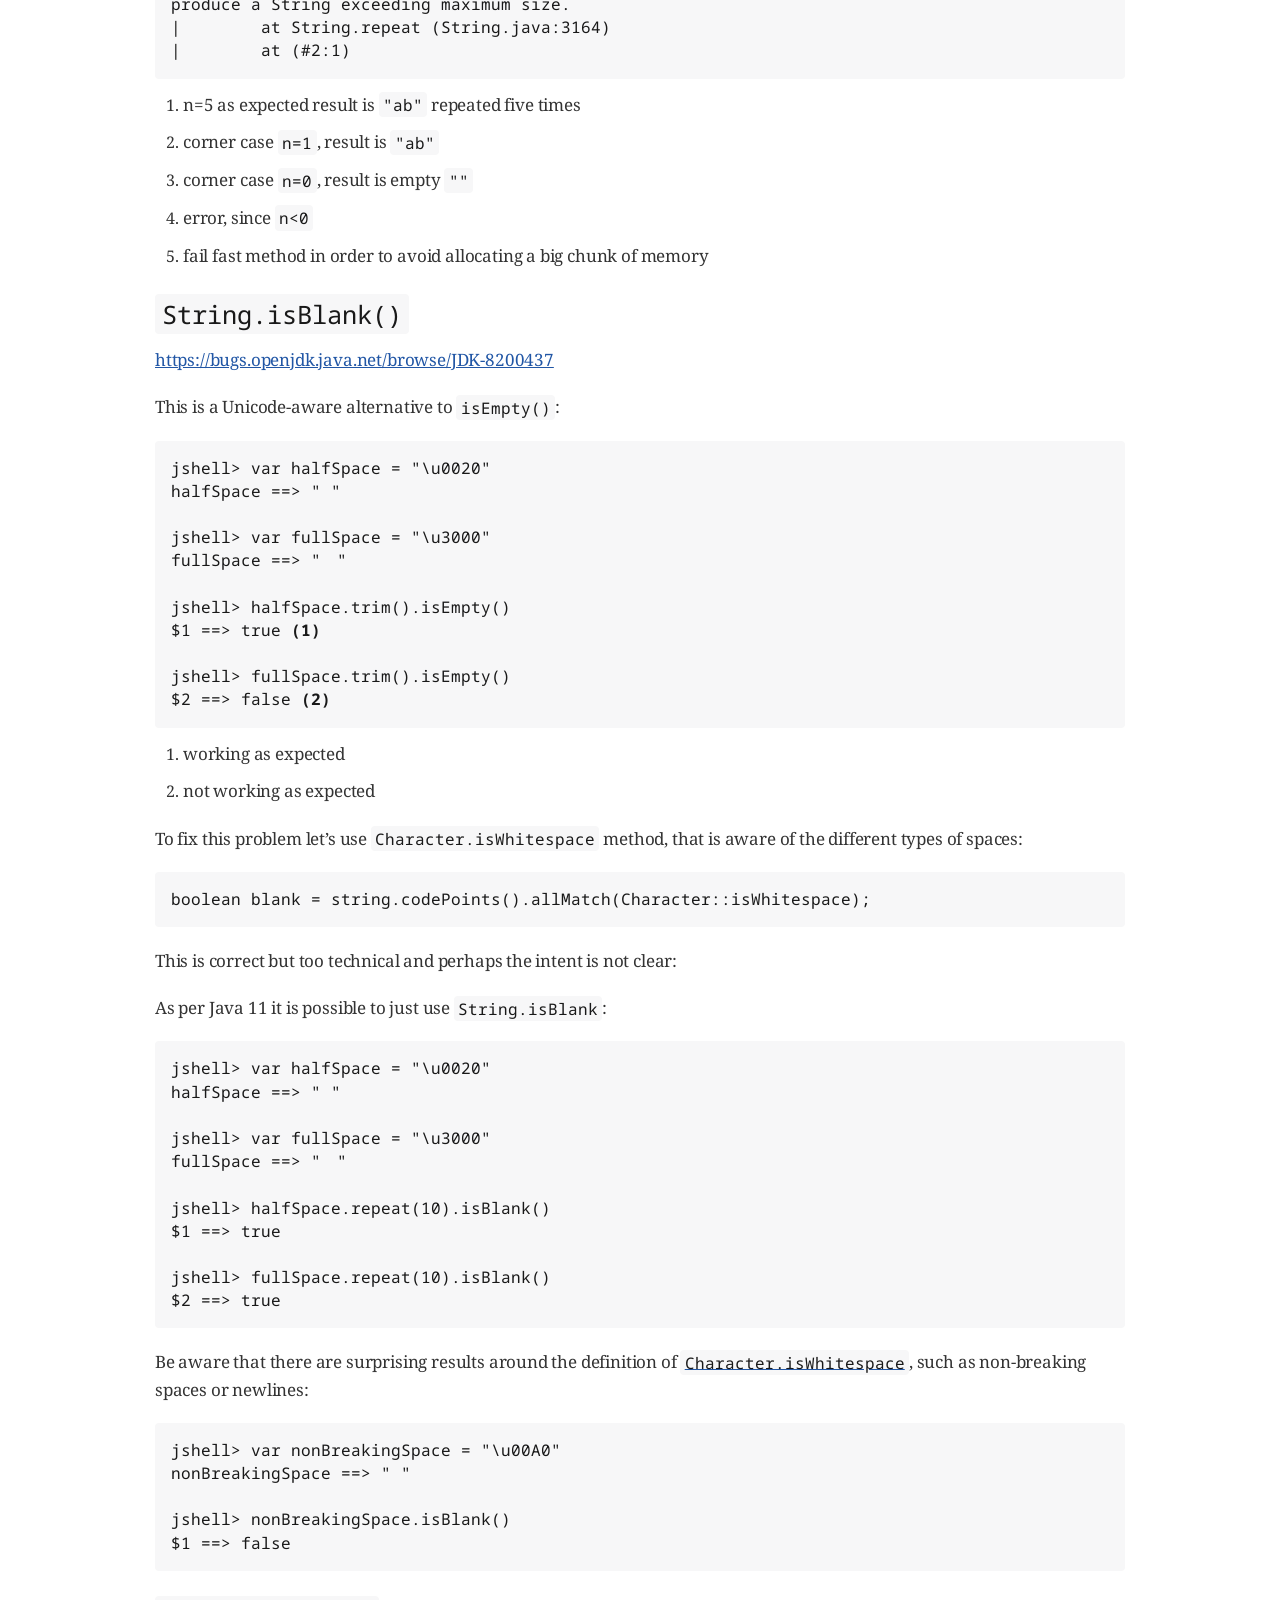
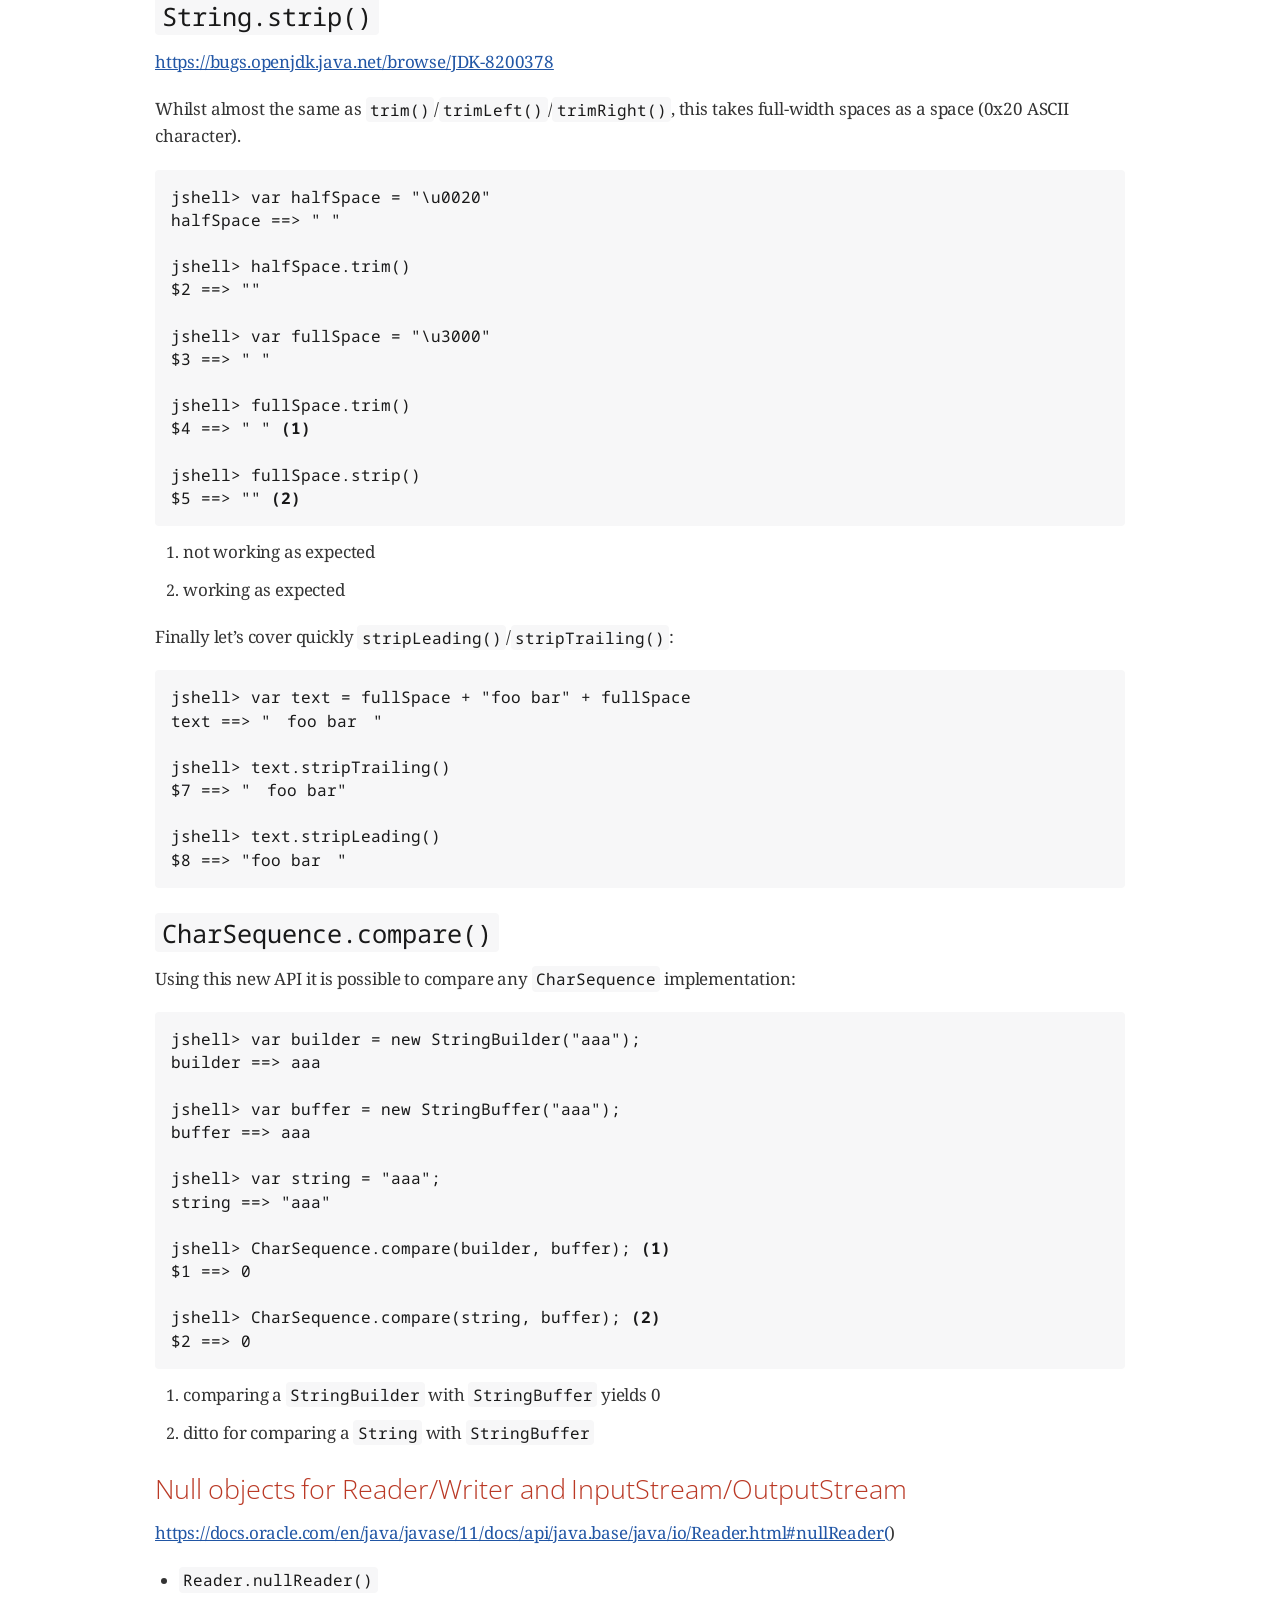
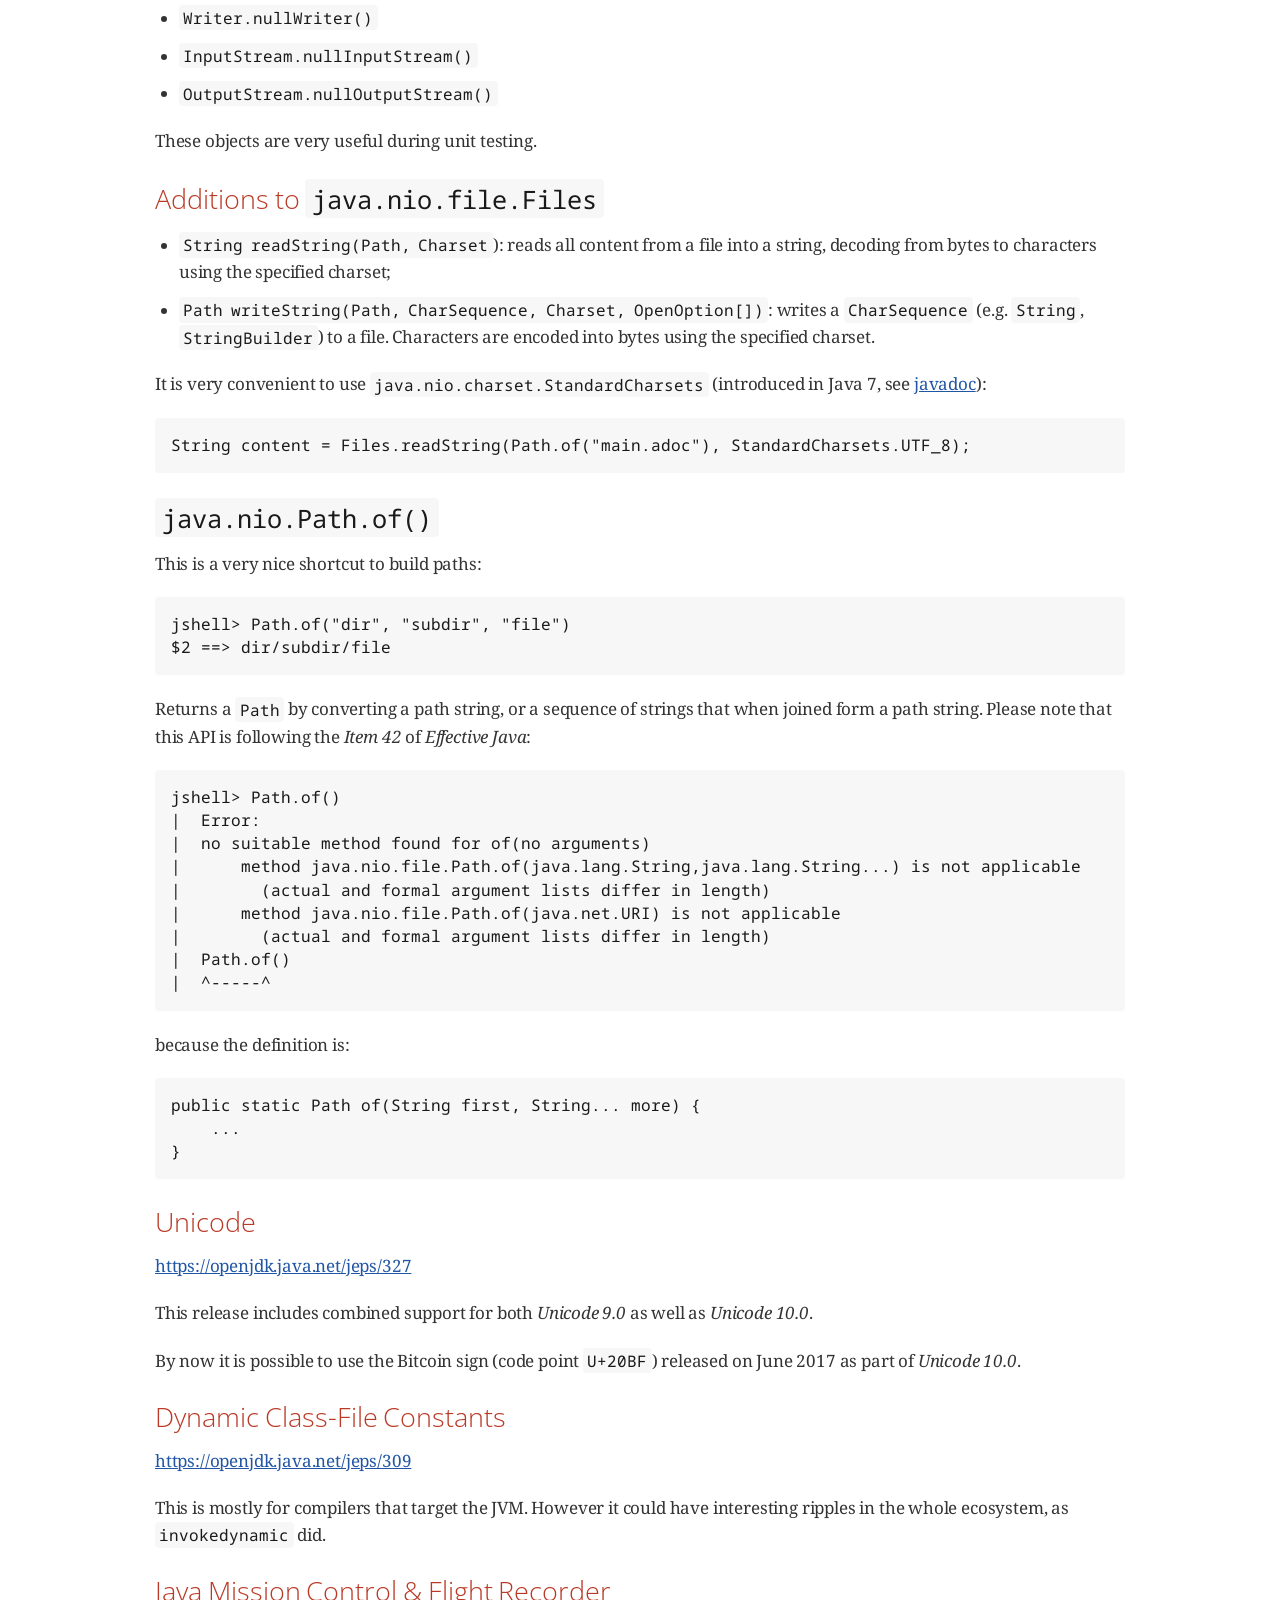
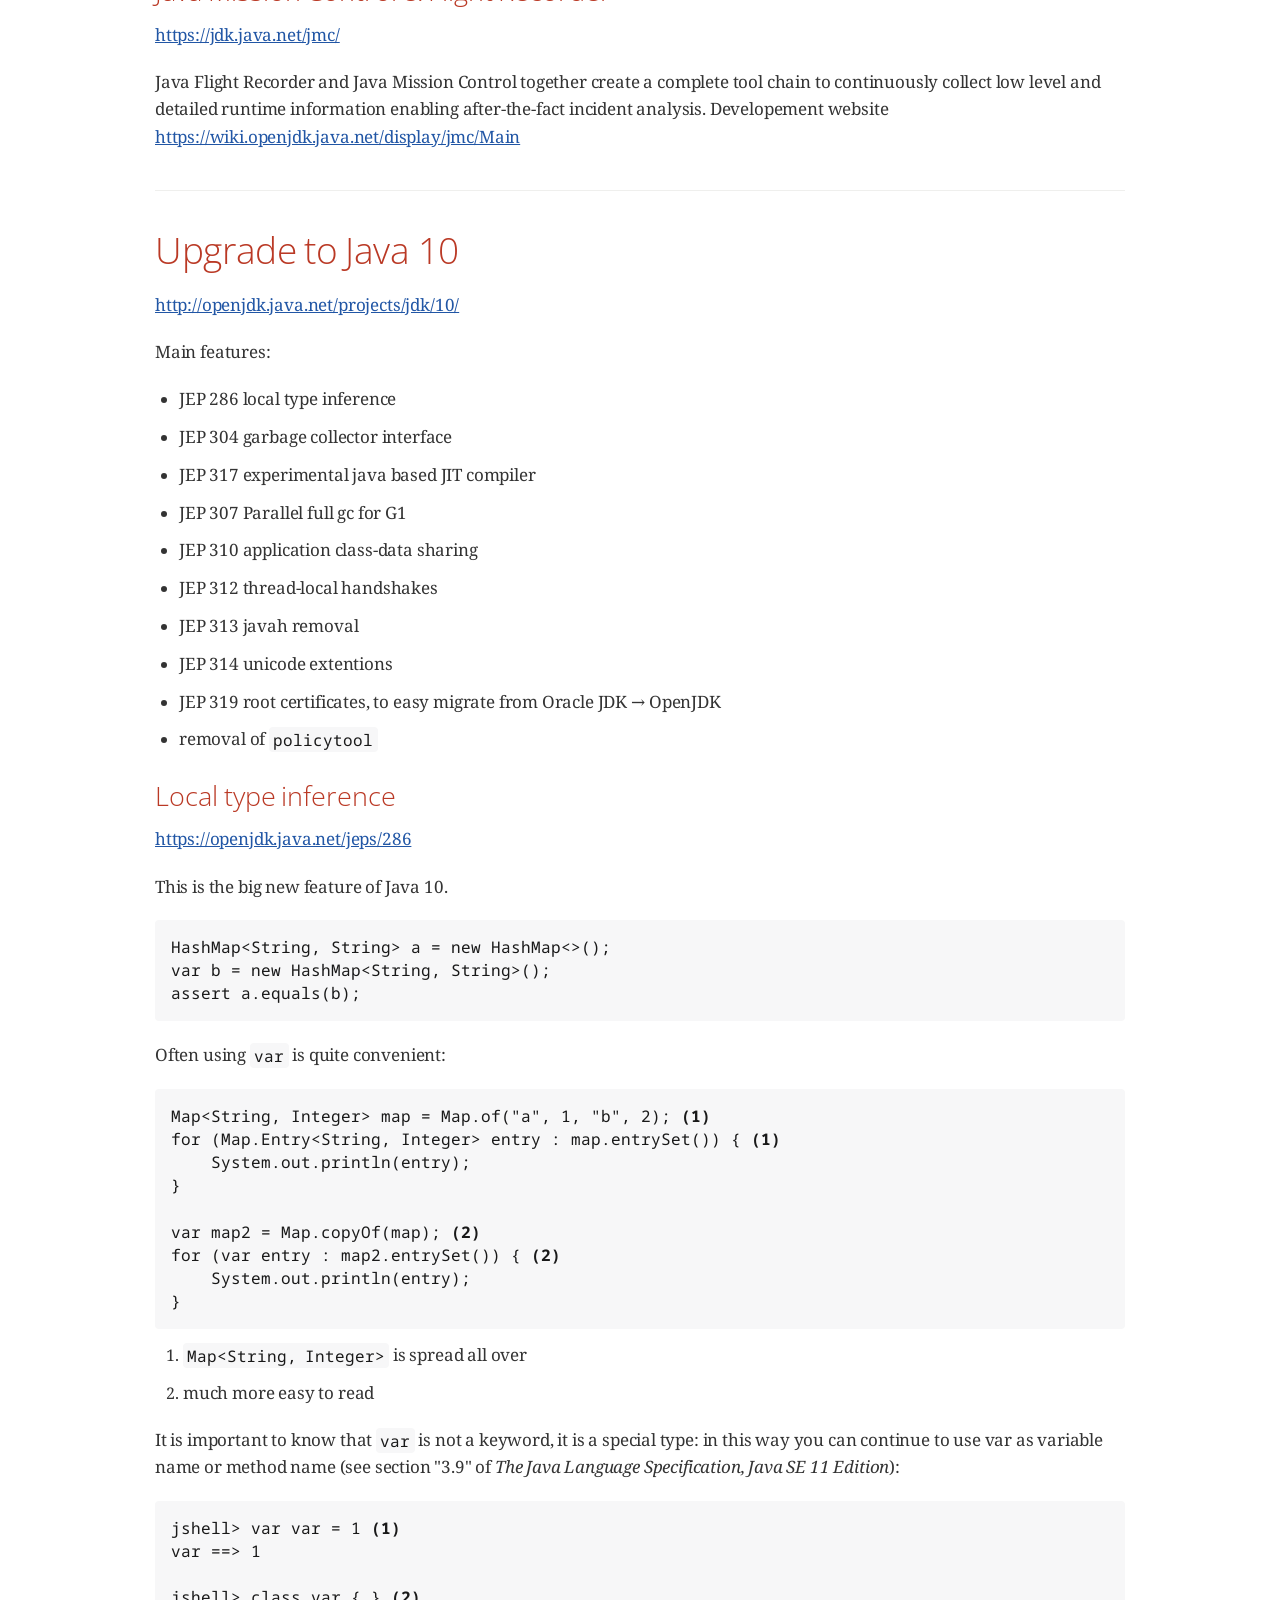
==== commit a1c76a3e: "new version of book" ====
--- a/the_road_from_java8_to_java11.html
+++ b/the_road_from_java8_to_java11.html
@@ -437,8 +437,9 @@
 <div class="details">
 <span id="author" class="author">Davide Angelocola</span><br>
 <span id="email" class="email"><a href="mailto:davide.angelocola@gmail.com">davide.angelocola@gmail.com</a></span><br>
-<span id="revnumber">version v0.7.0,</span>
-<span id="revdate">2018-12-06</span>
+<span id="revnumber">version v0.7.1
+,</span>
+<span id="revdate">2018-12-14</span>
 </div>
 <div id="toc" class="toc">
 <div id="toctitle">Table of Contents</div>
@@ -530,7 +531,7 @@
 <p>use standard <strong>Java Class Library</strong> as much as possible</p>
 </li>
 <li>
-<p>use <strong>JShell</strong> as much as possible</p>
+<p>use <strong>JShell</strong> as much as possible, <a href="https://www.infoq.com/articles/jshell-java-repl">a well written introduction to JShell</a></p>
 </li>
 <li>
 <p>provide links to release notes, JEPs and bug reports</p>
@@ -2152,8 +2153,7 @@
 <h2 id="_appendix_upgrade_to_java_8">Appendix: Upgrade to Java 8</h2>
 <div class="sectionbody">
 <div class="paragraph">
-<p>Since some projects and products are stuck in Java 7 let&#8217;s quickly cover Java 8.
-The main features were:</p>
+<p>The main features of Java 8 are:</p>
 </div>
 <div class="ulist">
 <ul>
@@ -2177,7 +2177,7 @@
 <div class="sect2">
 <h3 id="_stampedlocks"><code>StampedLocks</code></h3>
 <div class="paragraph">
-<p>A fast alternative to <code>ReadWriteLock</code>, that has an "optimistic" mode.</p>
+<p>A fast alternative to <code>ReadWriteLock</code>, that has an optimistic mode.</p>
 </div>
 </div>
 <div class="sect2">
@@ -2206,11 +2206,12 @@
 </div>
 <div class="listingblock">
 <div class="content">
-<pre>long a = Integer.MAX_VALUE * 2; <b class="conum">(1)</b>
-long b = Math.multiplyExact(Integer.MAX_VALUE, 2) <b class="conum">(2)</b>
-|  Exception java.lang.ArithmeticException: integer overflow
-|        at Math.multiplyExact (Math.java:906)
-|        at (#2:1)</pre>
+<pre class="CodeRay highlight"><code data-lang="java">jshell&gt; <span class="predefined-type">Integer</span>.MAX_VALUE * <span class="integer">2</span> <b class="conum">(1)</b>
+<span class="error">$</span><span class="integer">1</span> ==&gt; -<span class="integer">2</span>
+jshell&gt; <span class="predefined-type">Math</span>.multiplyExact(<span class="predefined-type">Integer</span>.MAX_VALUE, <span class="integer">2</span>) <b class="conum">(2)</b>
+|  <span class="exception">Exception</span> java.lang.ArithmeticException: integer overflow
+|        at <span class="predefined-type">Math</span>.multiplyExact (<span class="predefined-type">Math</span>.java:<span class="integer">906</span>)
+|        at (<span class="error">#</span><span class="integer">2</span>:<span class="integer">1</span>)</code></pre>
 </div>
 </div>
 <div class="colist arabic">
@@ -2231,14 +2232,14 @@
 </div>
 <div class="listingblock">
 <div class="content">
-<pre>jshell&gt; String.join(",");
-$10 ==&gt; ""
-
-jshell&gt; String.join(",", "a");
-$11 ==&gt; "a"
-
-jshell&gt; String.join(",", "a", "b");
-$12 ==&gt; "a,b"</pre>
+<pre class="CodeRay highlight"><code data-lang="java">jshell&gt; <span class="predefined-type">String</span>.join(<span class="string"><span class="delimiter">&quot;</span><span class="content">,</span><span class="delimiter">&quot;</span></span>);
+<span class="error">$</span><span class="integer">10</span> ==&gt; <span class="string"><span class="delimiter">&quot;</span><span class="delimiter">&quot;</span></span>
+
+jshell&gt; <span class="predefined-type">String</span>.join(<span class="string"><span class="delimiter">&quot;</span><span class="content">,</span><span class="delimiter">&quot;</span></span>, <span class="string"><span class="delimiter">&quot;</span><span class="content">a</span><span class="delimiter">&quot;</span></span>);
+<span class="error">$</span><span class="integer">11</span> ==&gt; <span class="string"><span class="delimiter">&quot;</span><span class="content">a</span><span class="delimiter">&quot;</span></span>
+
+jshell&gt; <span class="predefined-type">String</span>.join(<span class="string"><span class="delimiter">&quot;</span><span class="content">,</span><span class="delimiter">&quot;</span></span>, <span class="string"><span class="delimiter">&quot;</span><span class="content">a</span><span class="delimiter">&quot;</span></span>, <span class="string"><span class="delimiter">&quot;</span><span class="content">b</span><span class="delimiter">&quot;</span></span>);
+<span class="error">$</span><span class="integer">12</span> ==&gt; <span class="string"><span class="delimiter">&quot;</span><span class="content">a,b</span><span class="delimiter">&quot;</span></span></code></pre>
 </div>
 </div>
 <div class="paragraph">
@@ -2250,8 +2251,9 @@
 </div>
 <div id="footer">
 <div id="footer-text">
-Version v0.7.0<br>
-Last updated 2018-12-06 13:55:08 CET
+Version v0.7.1
+<br>
+Last updated 2018-12-13 22:42:46 CET
 </div>
 </div>
 </body>
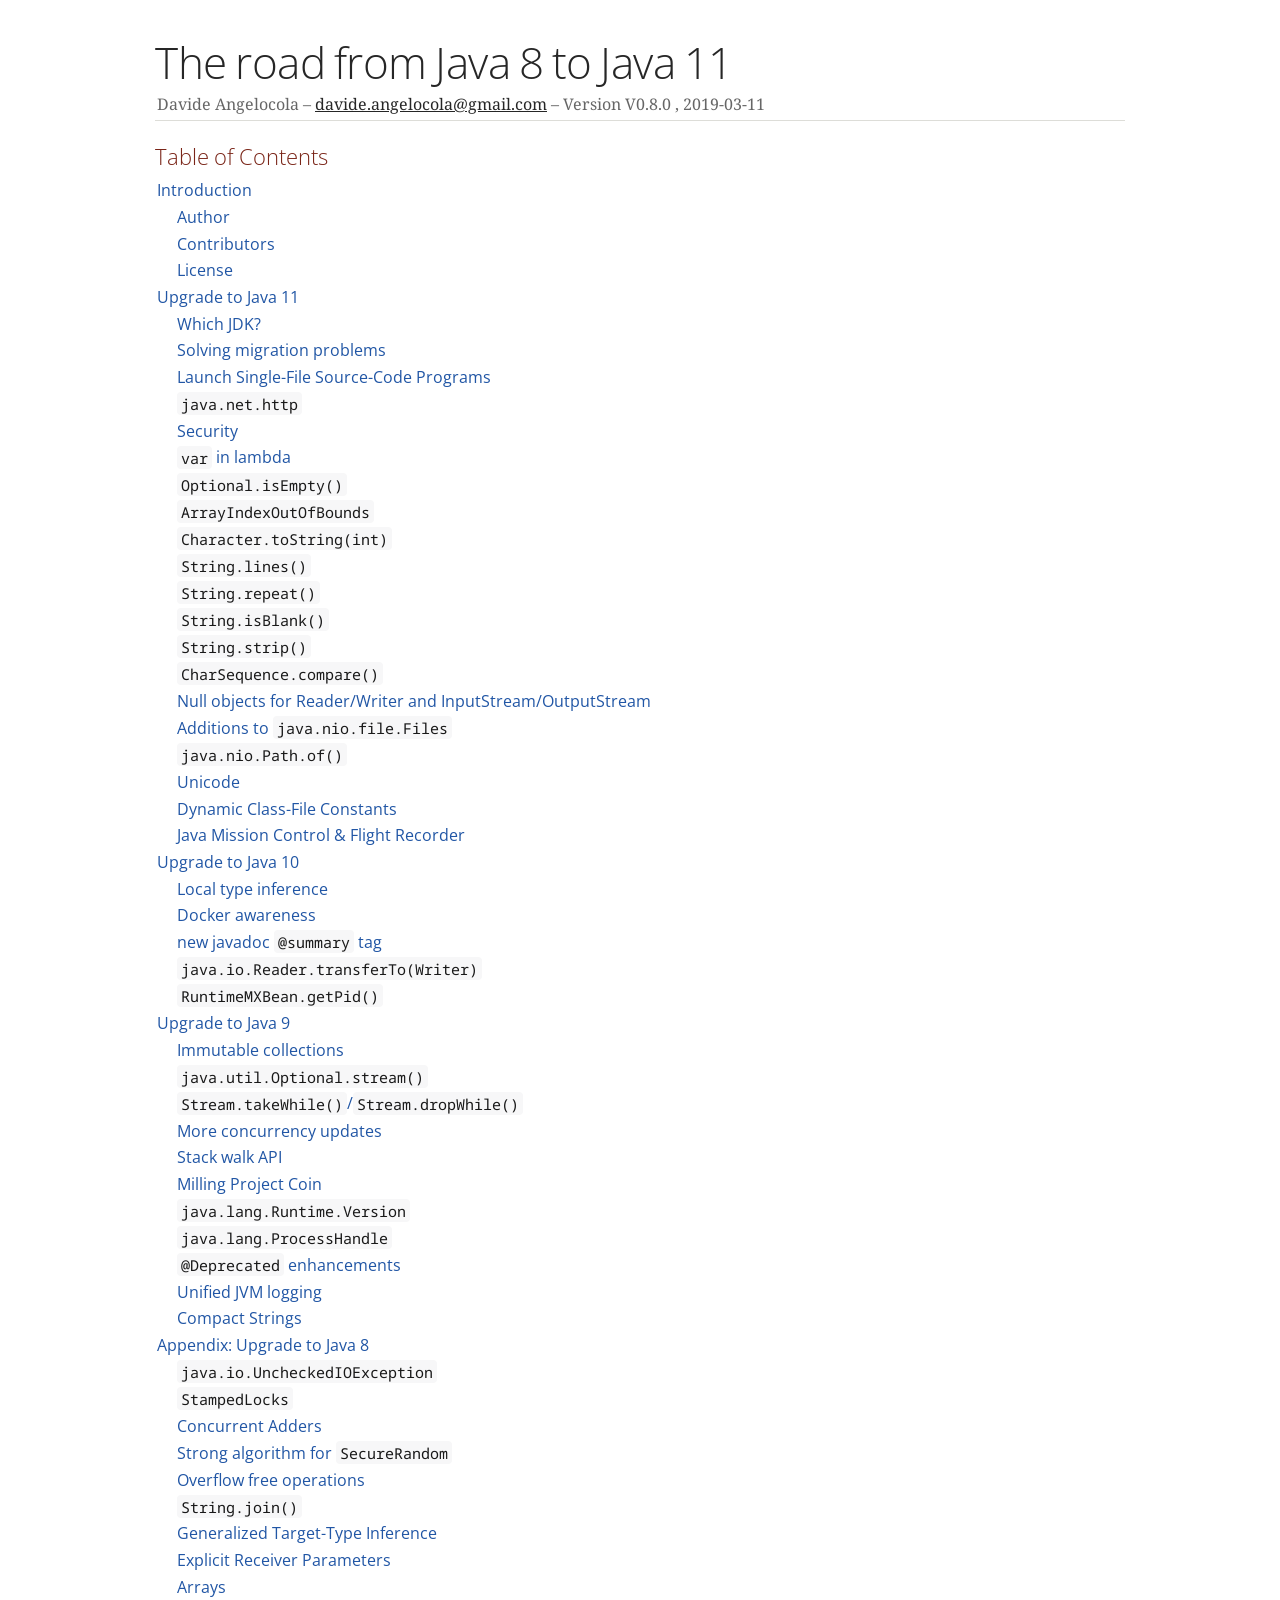
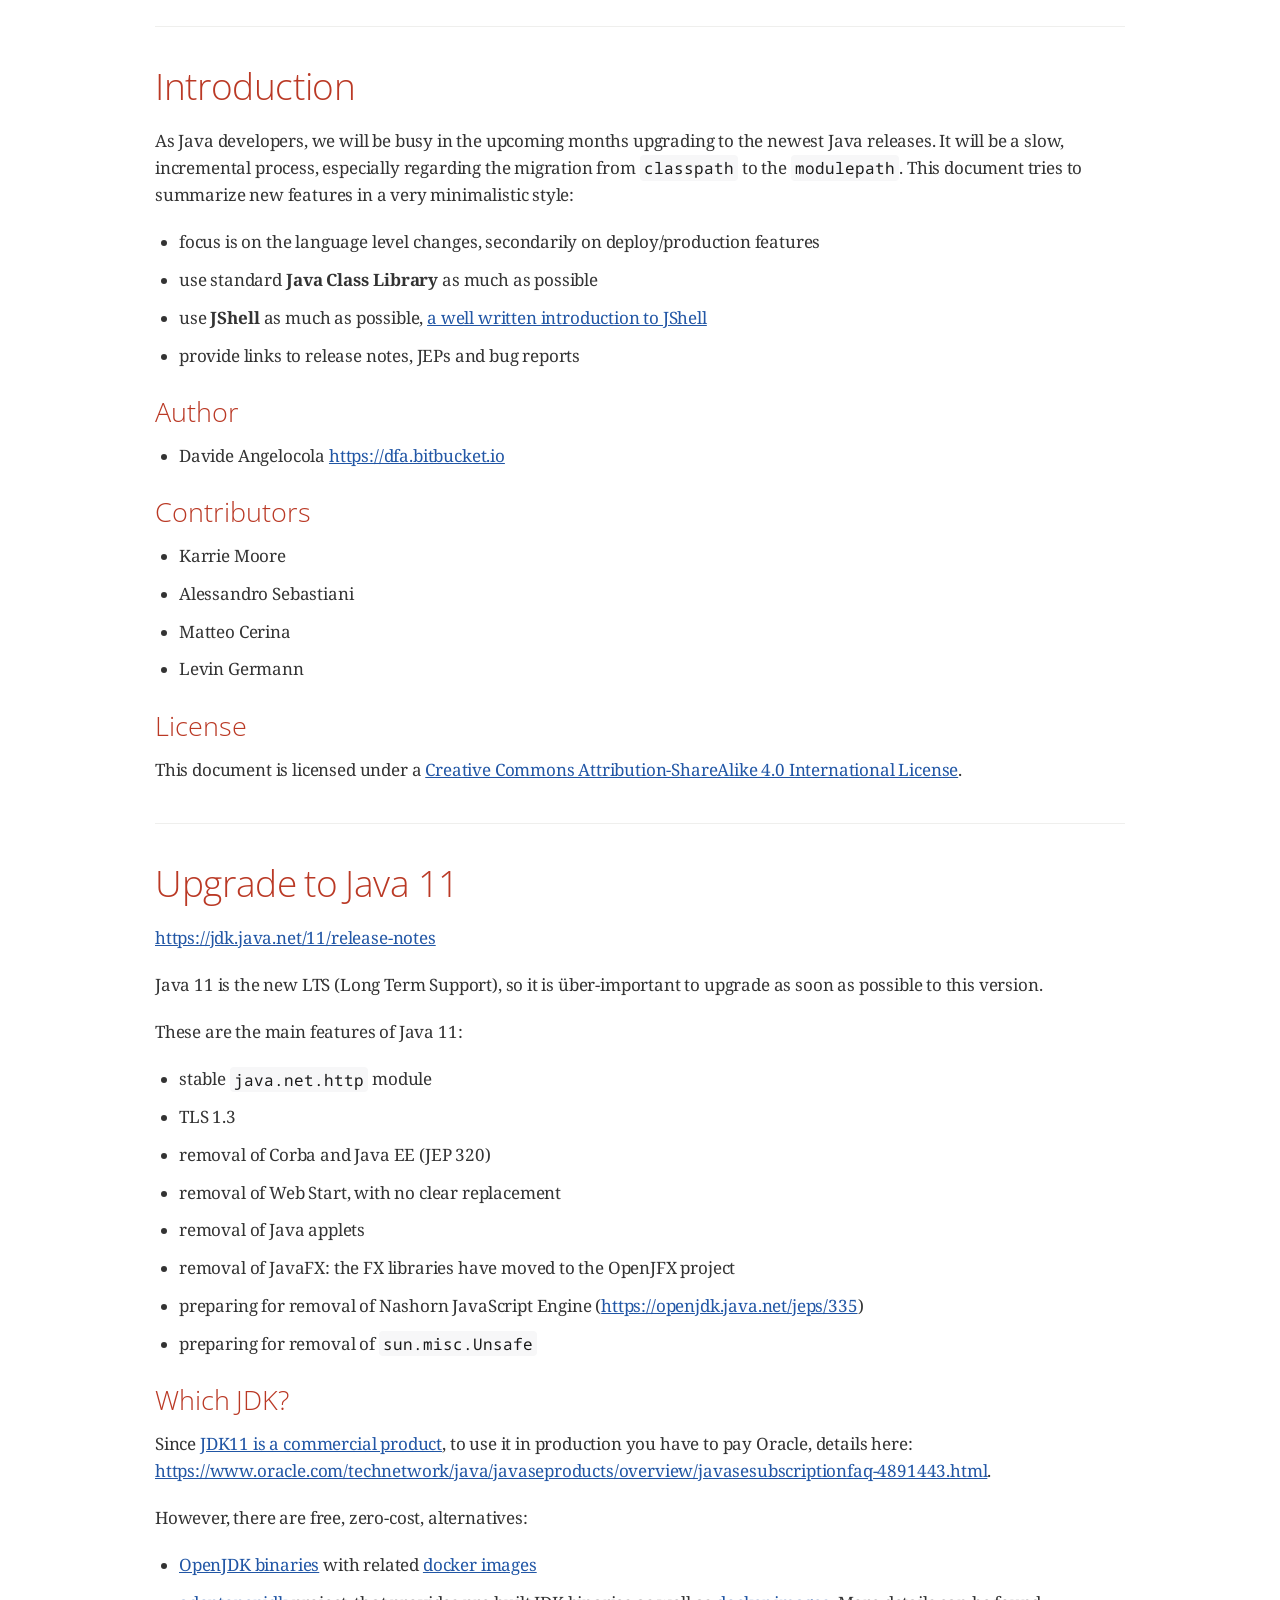
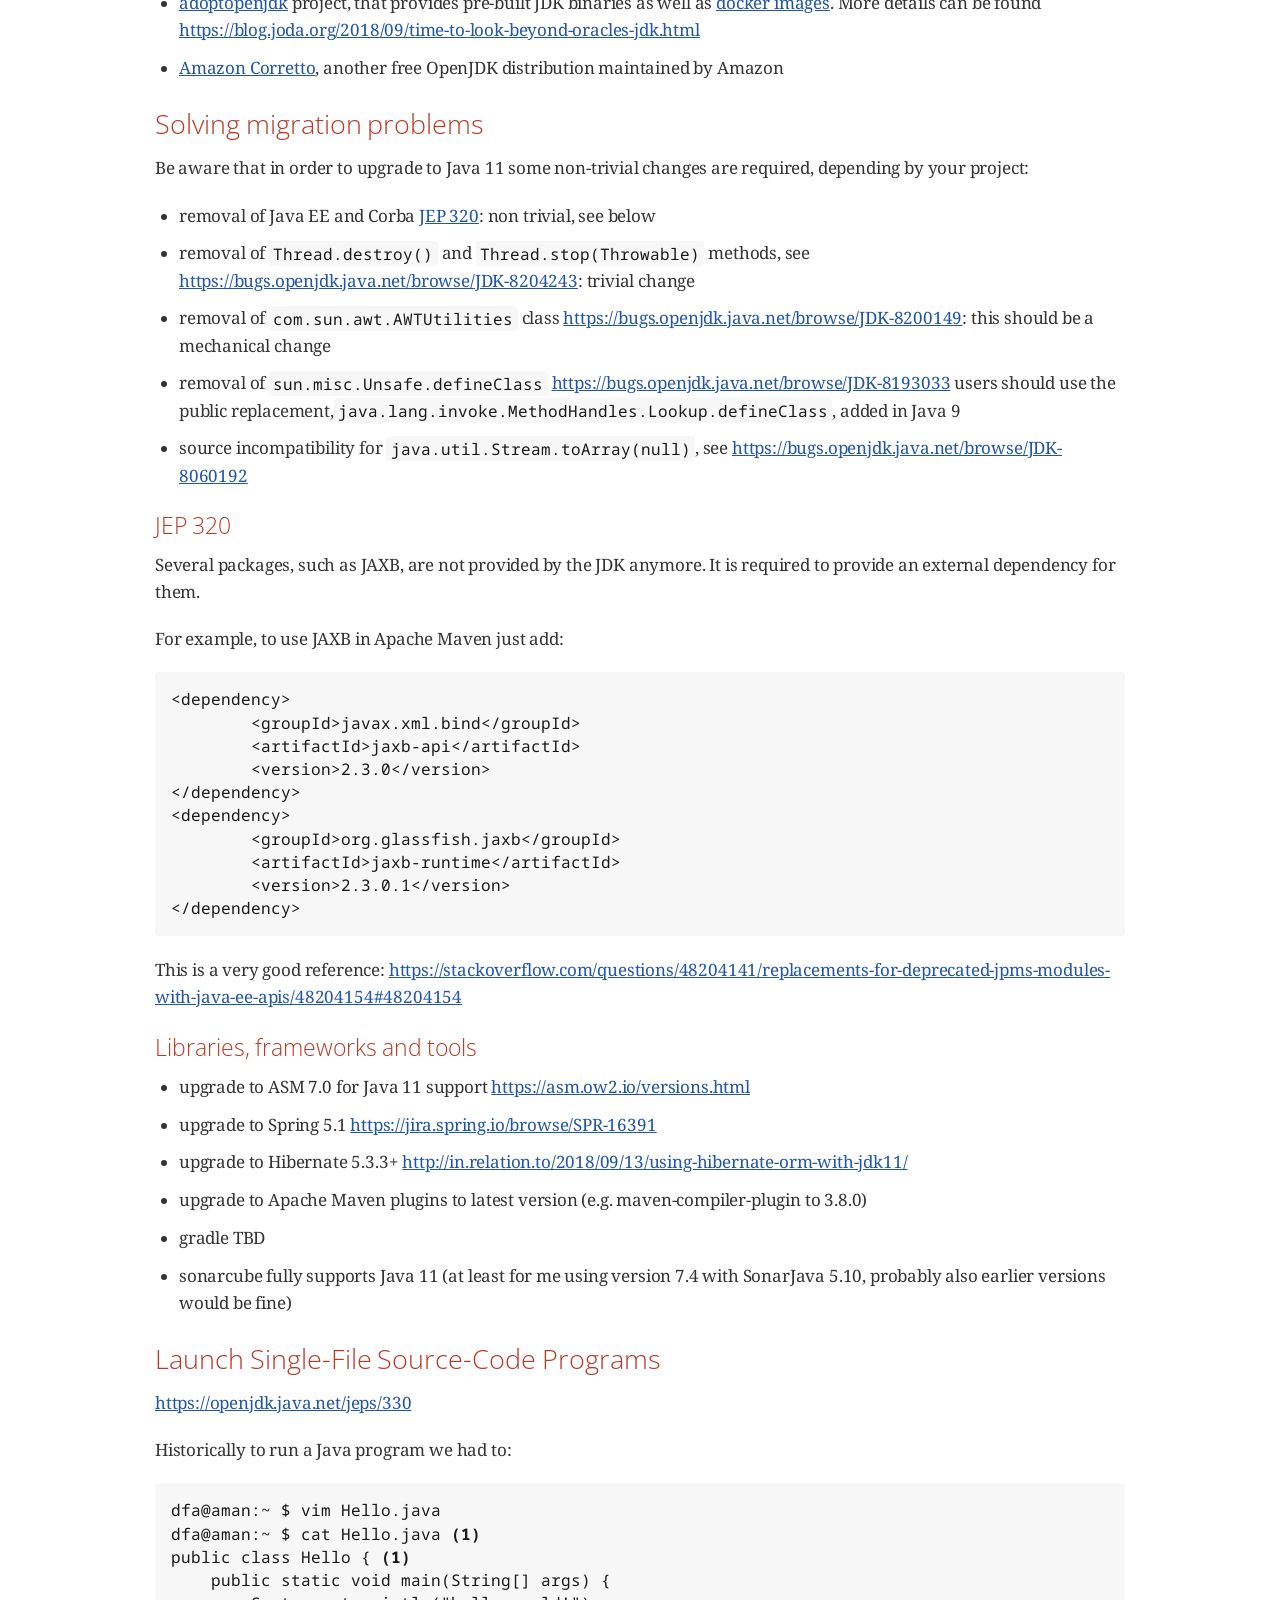
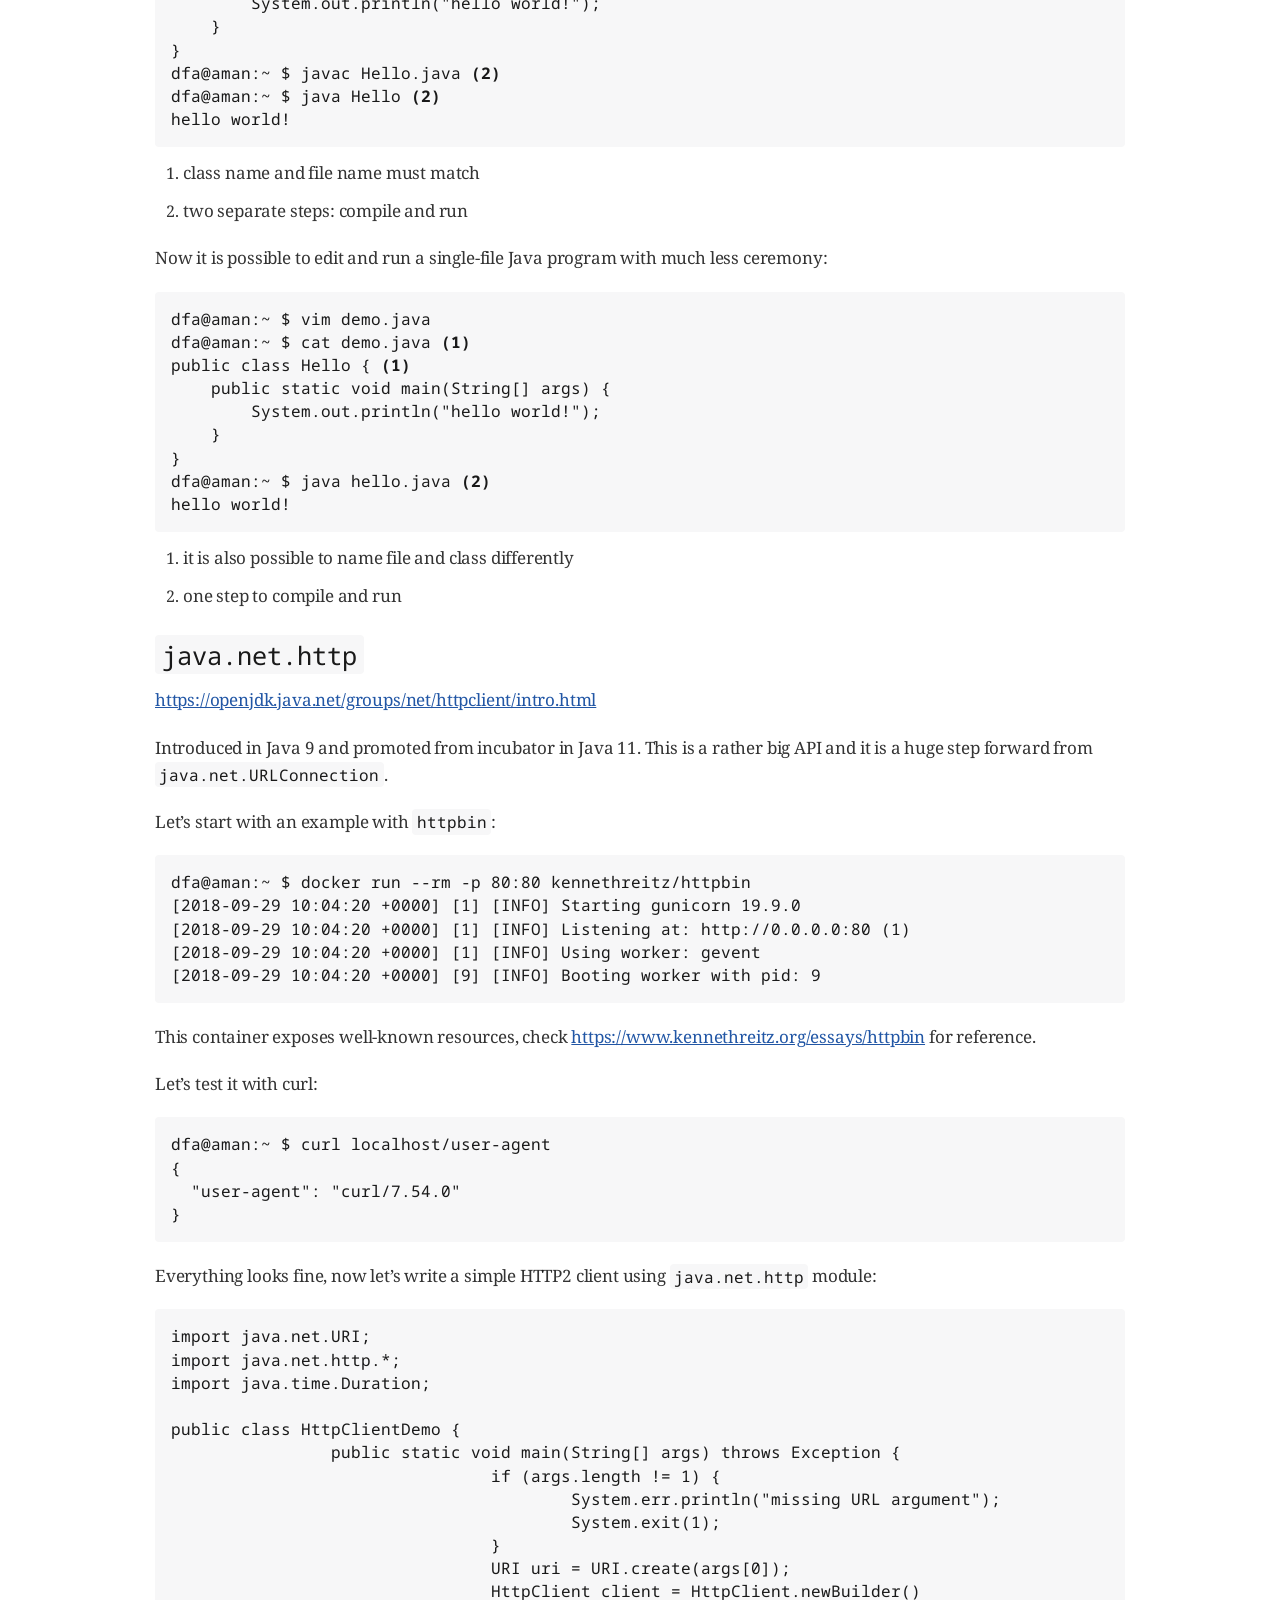
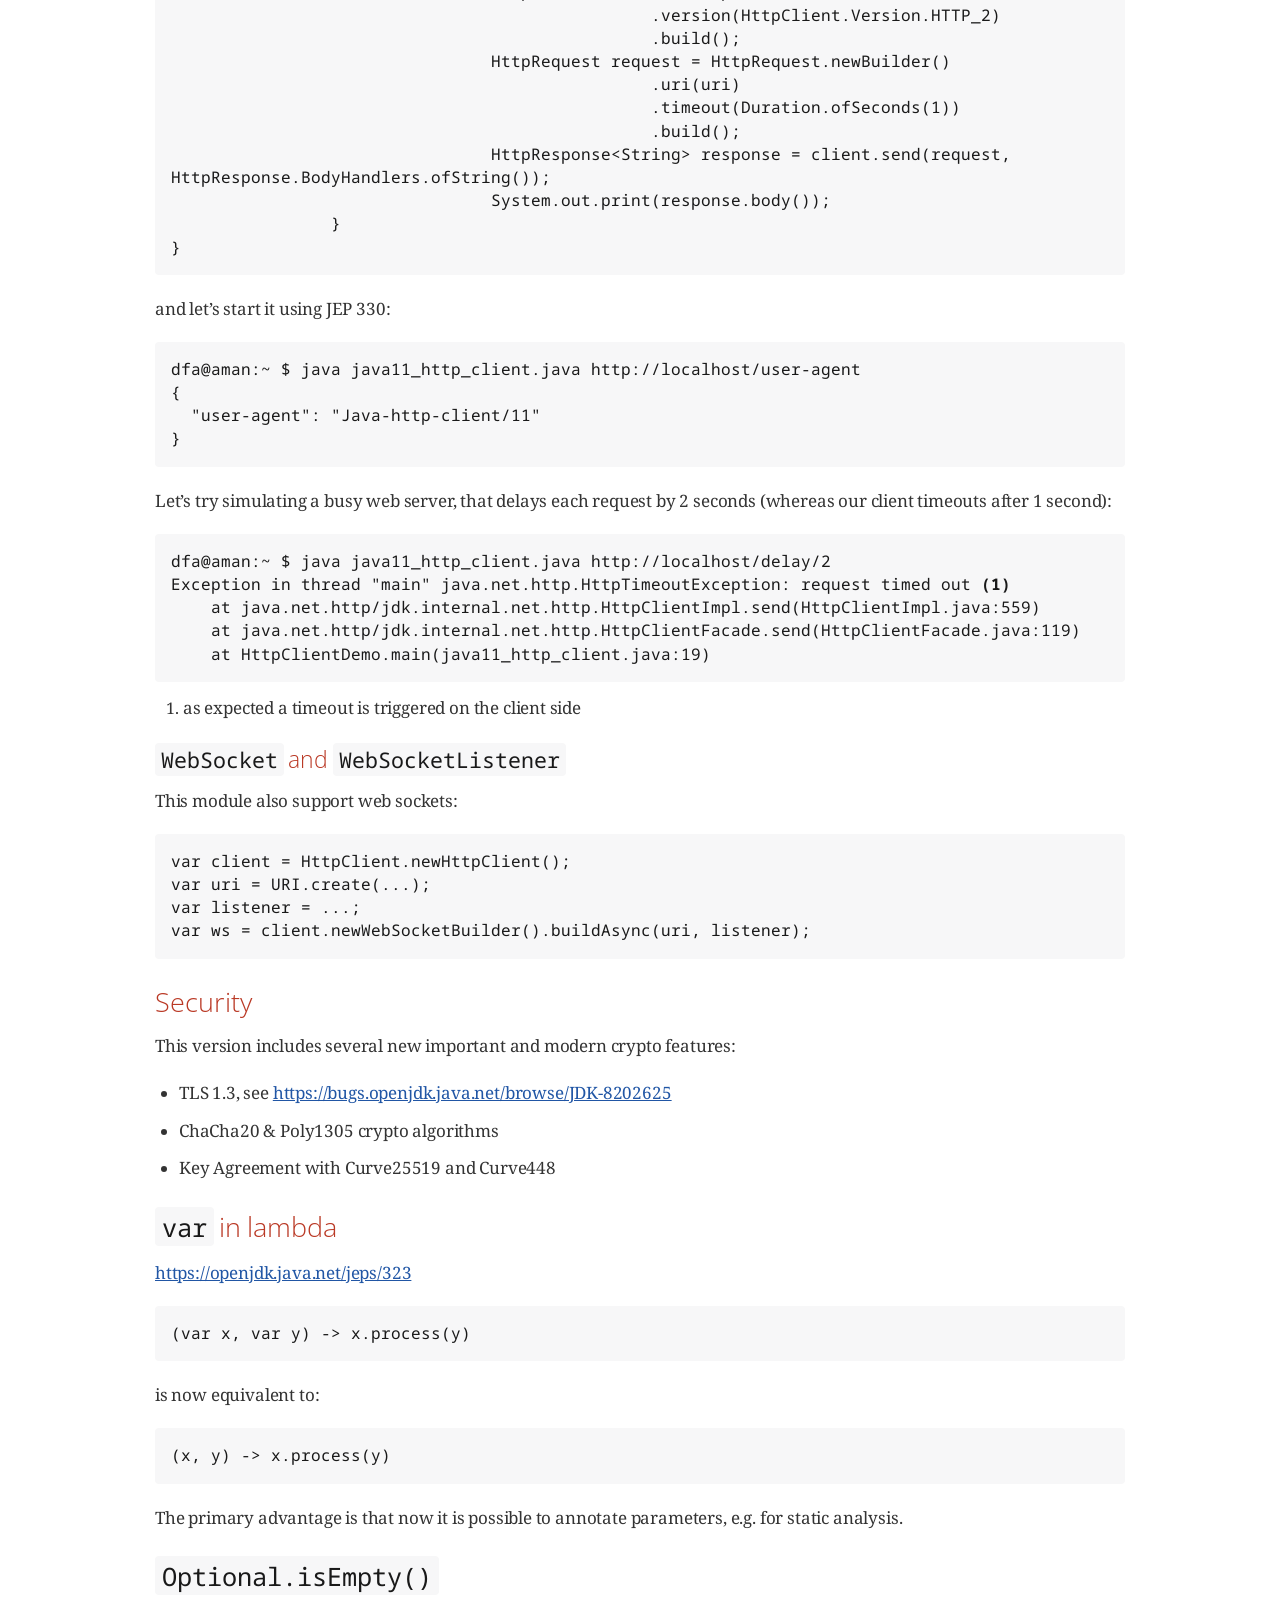
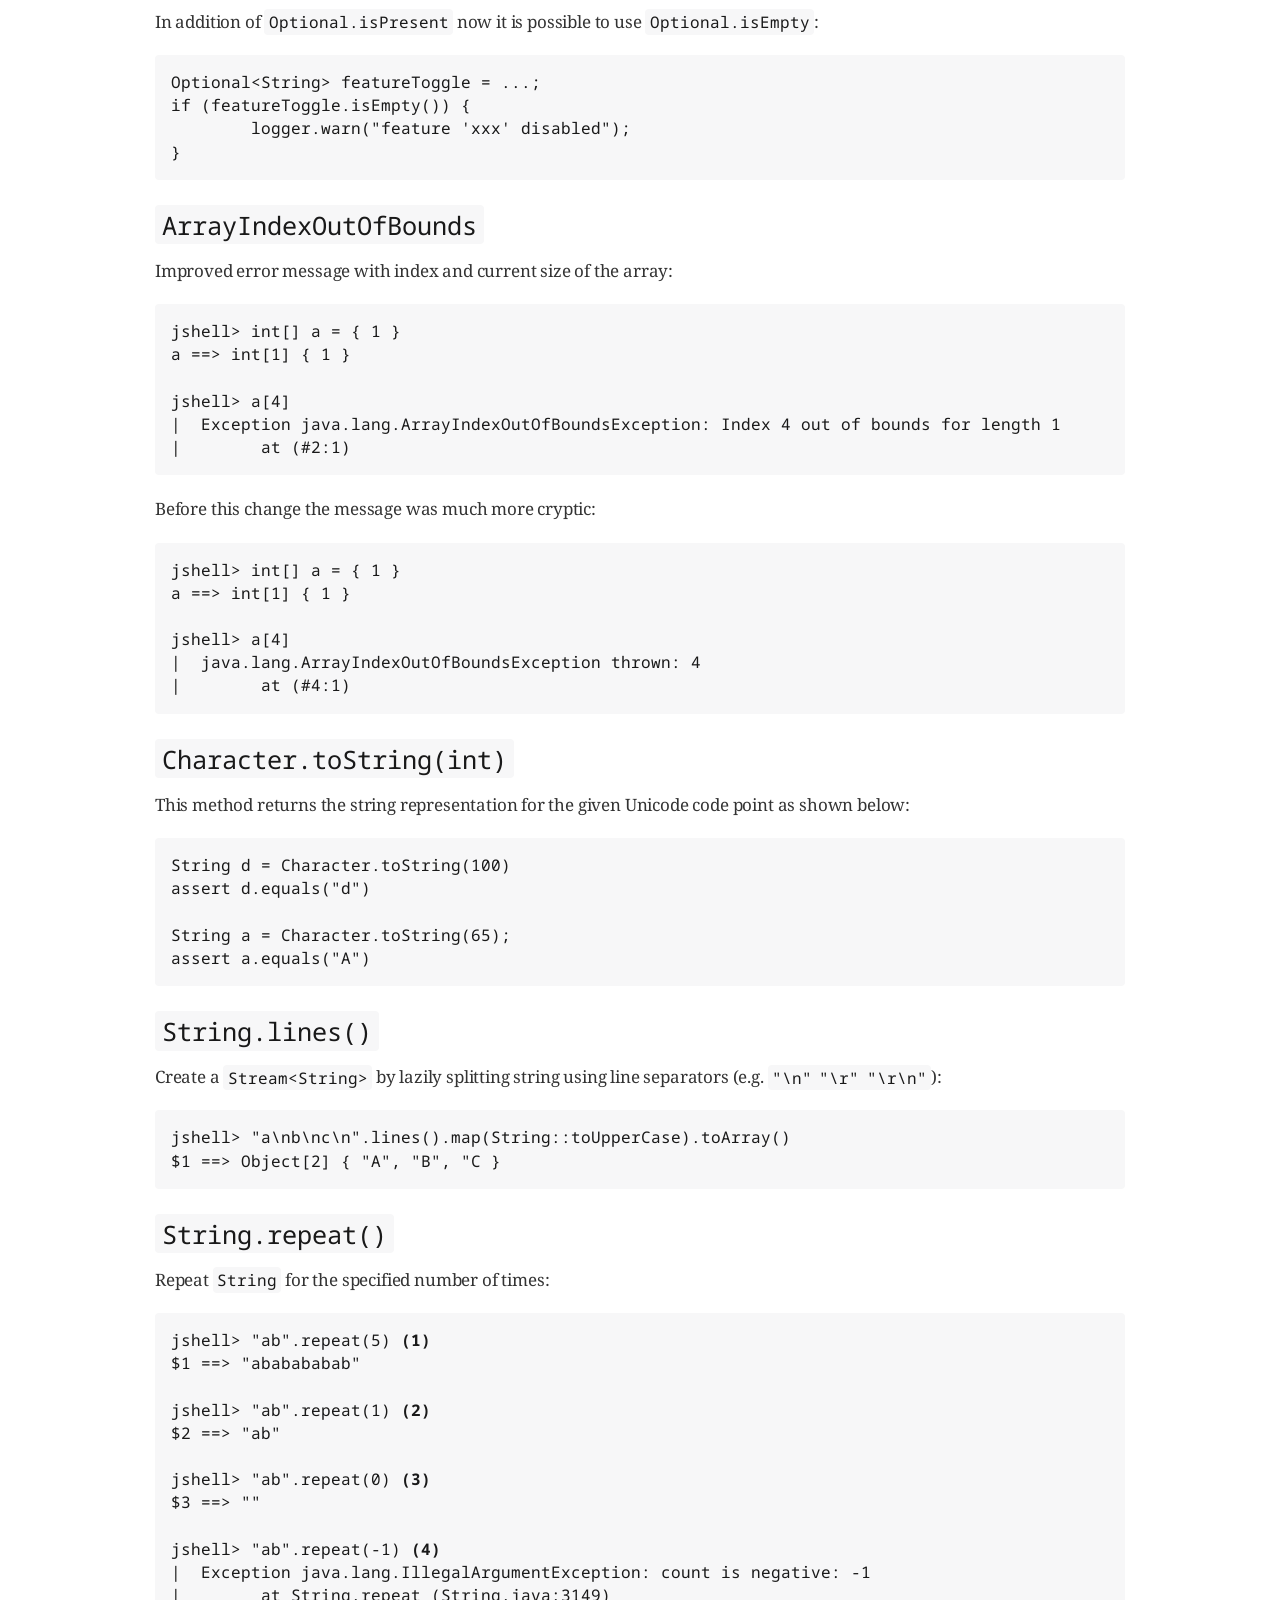
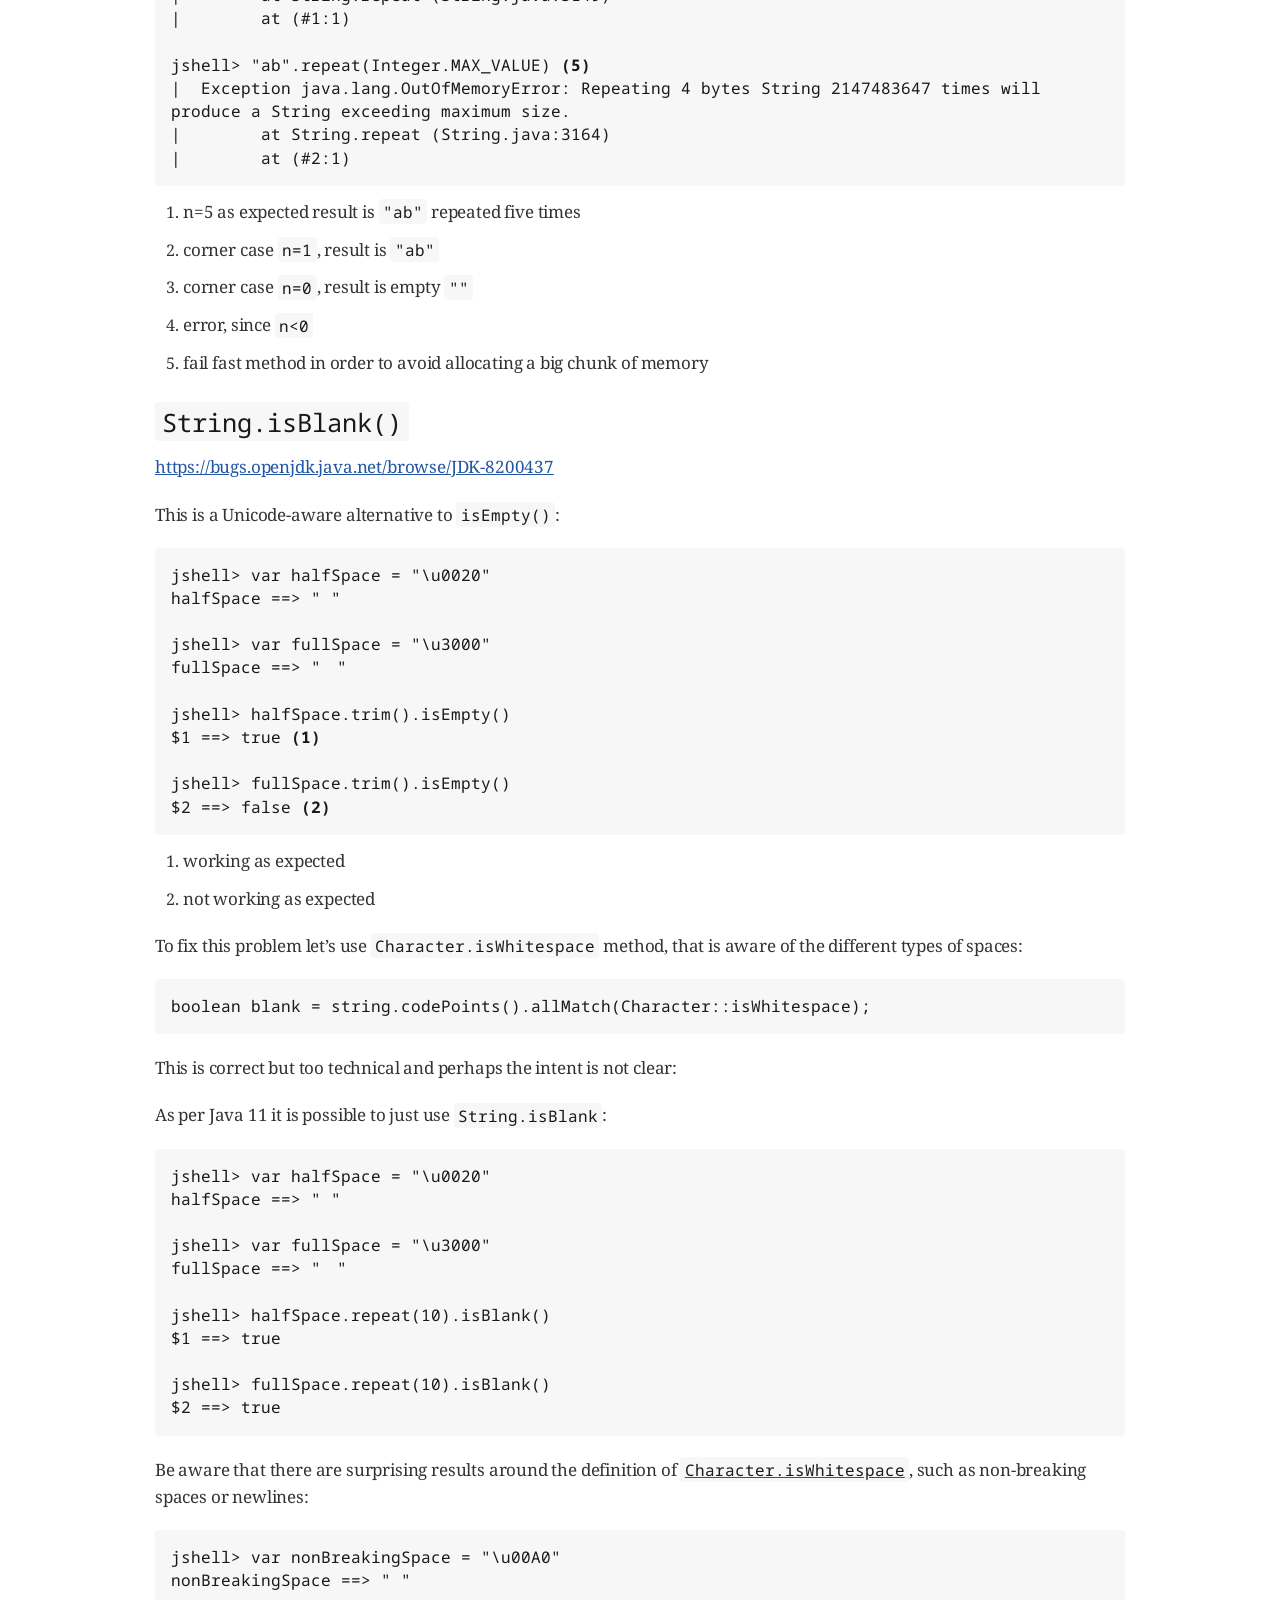
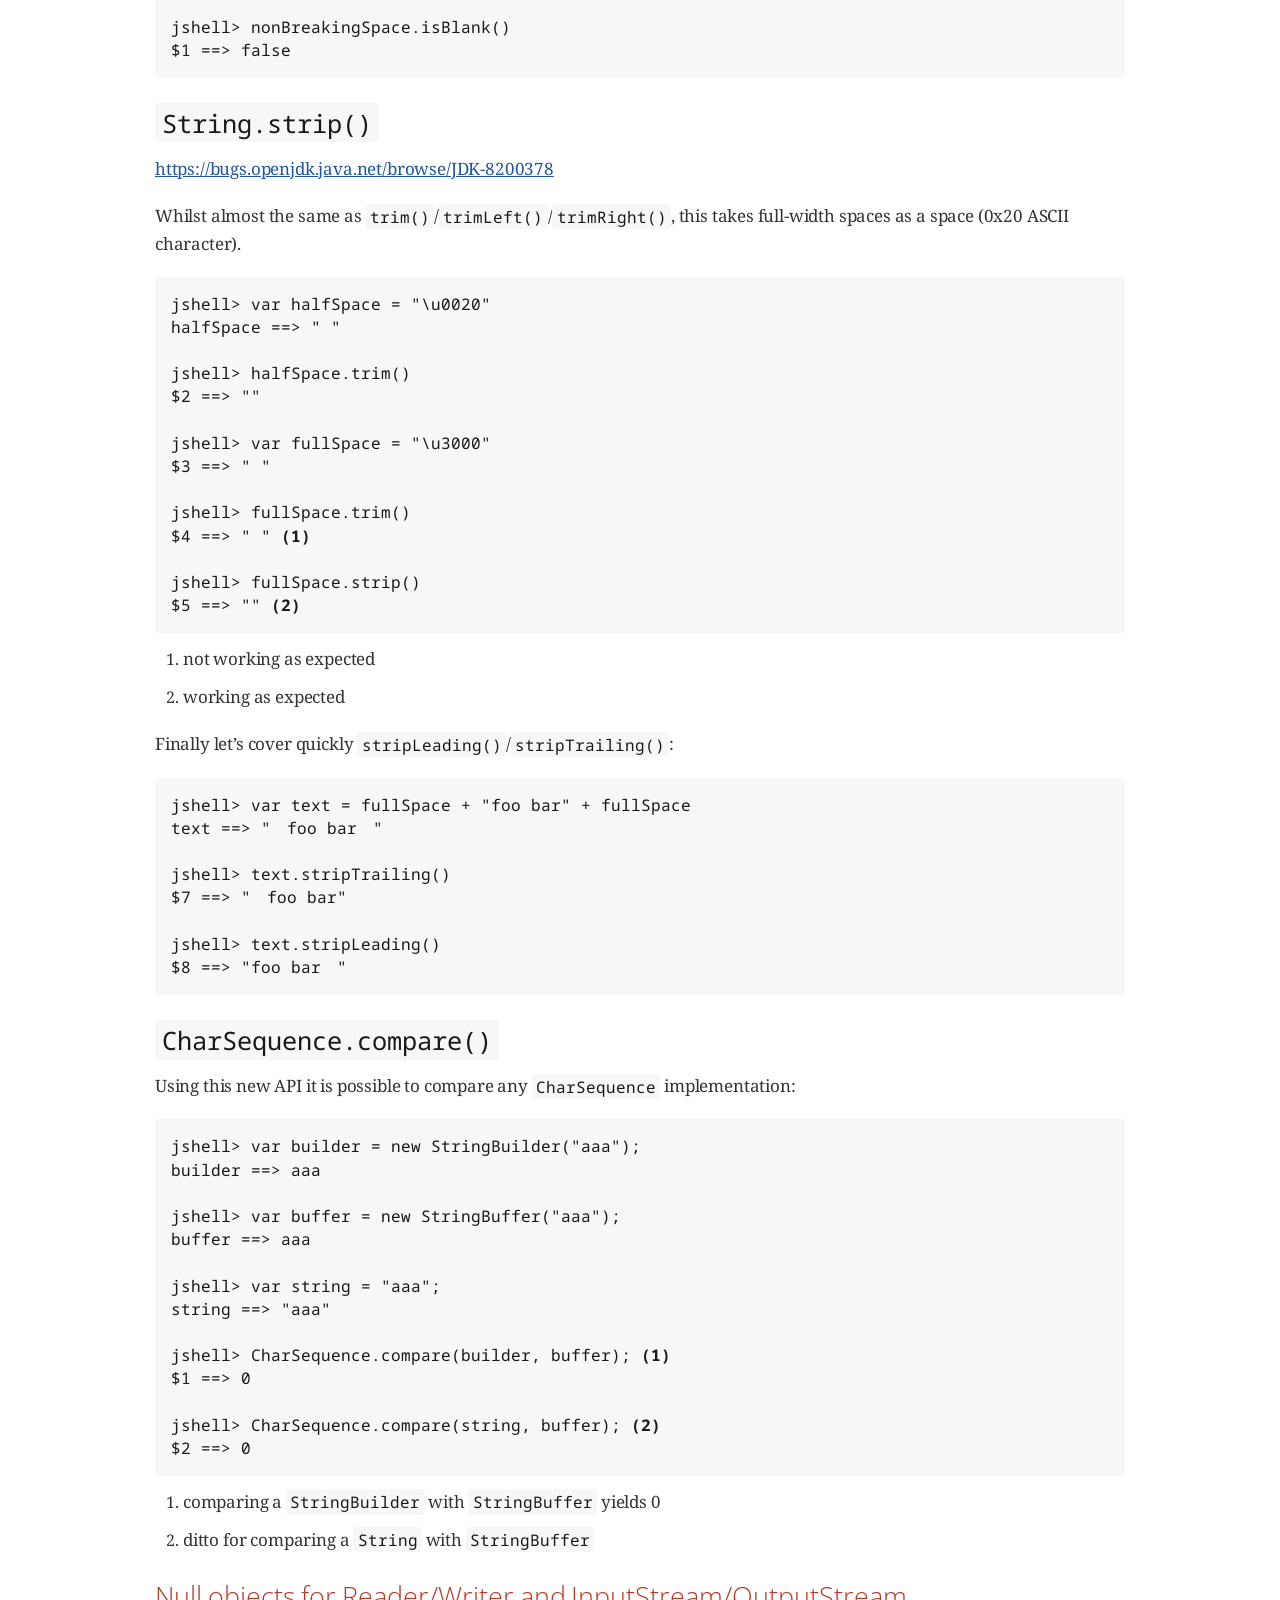
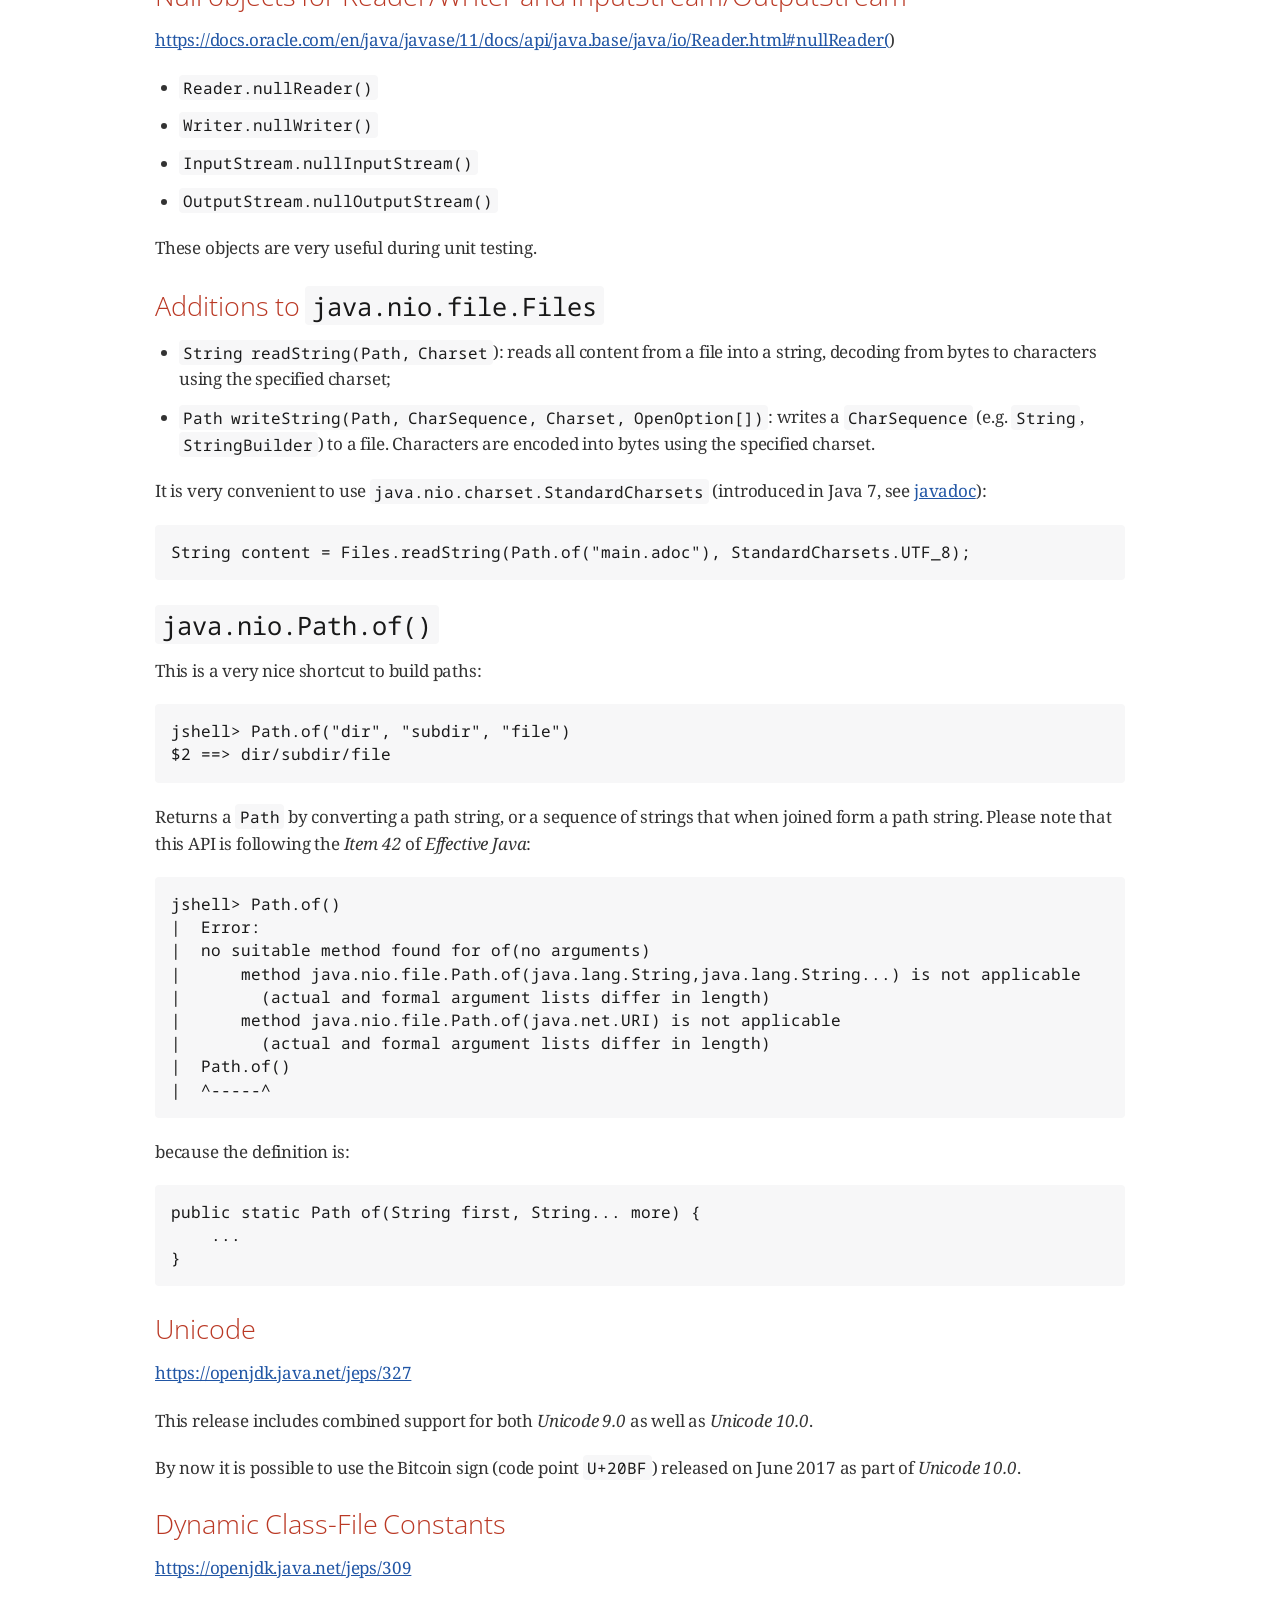
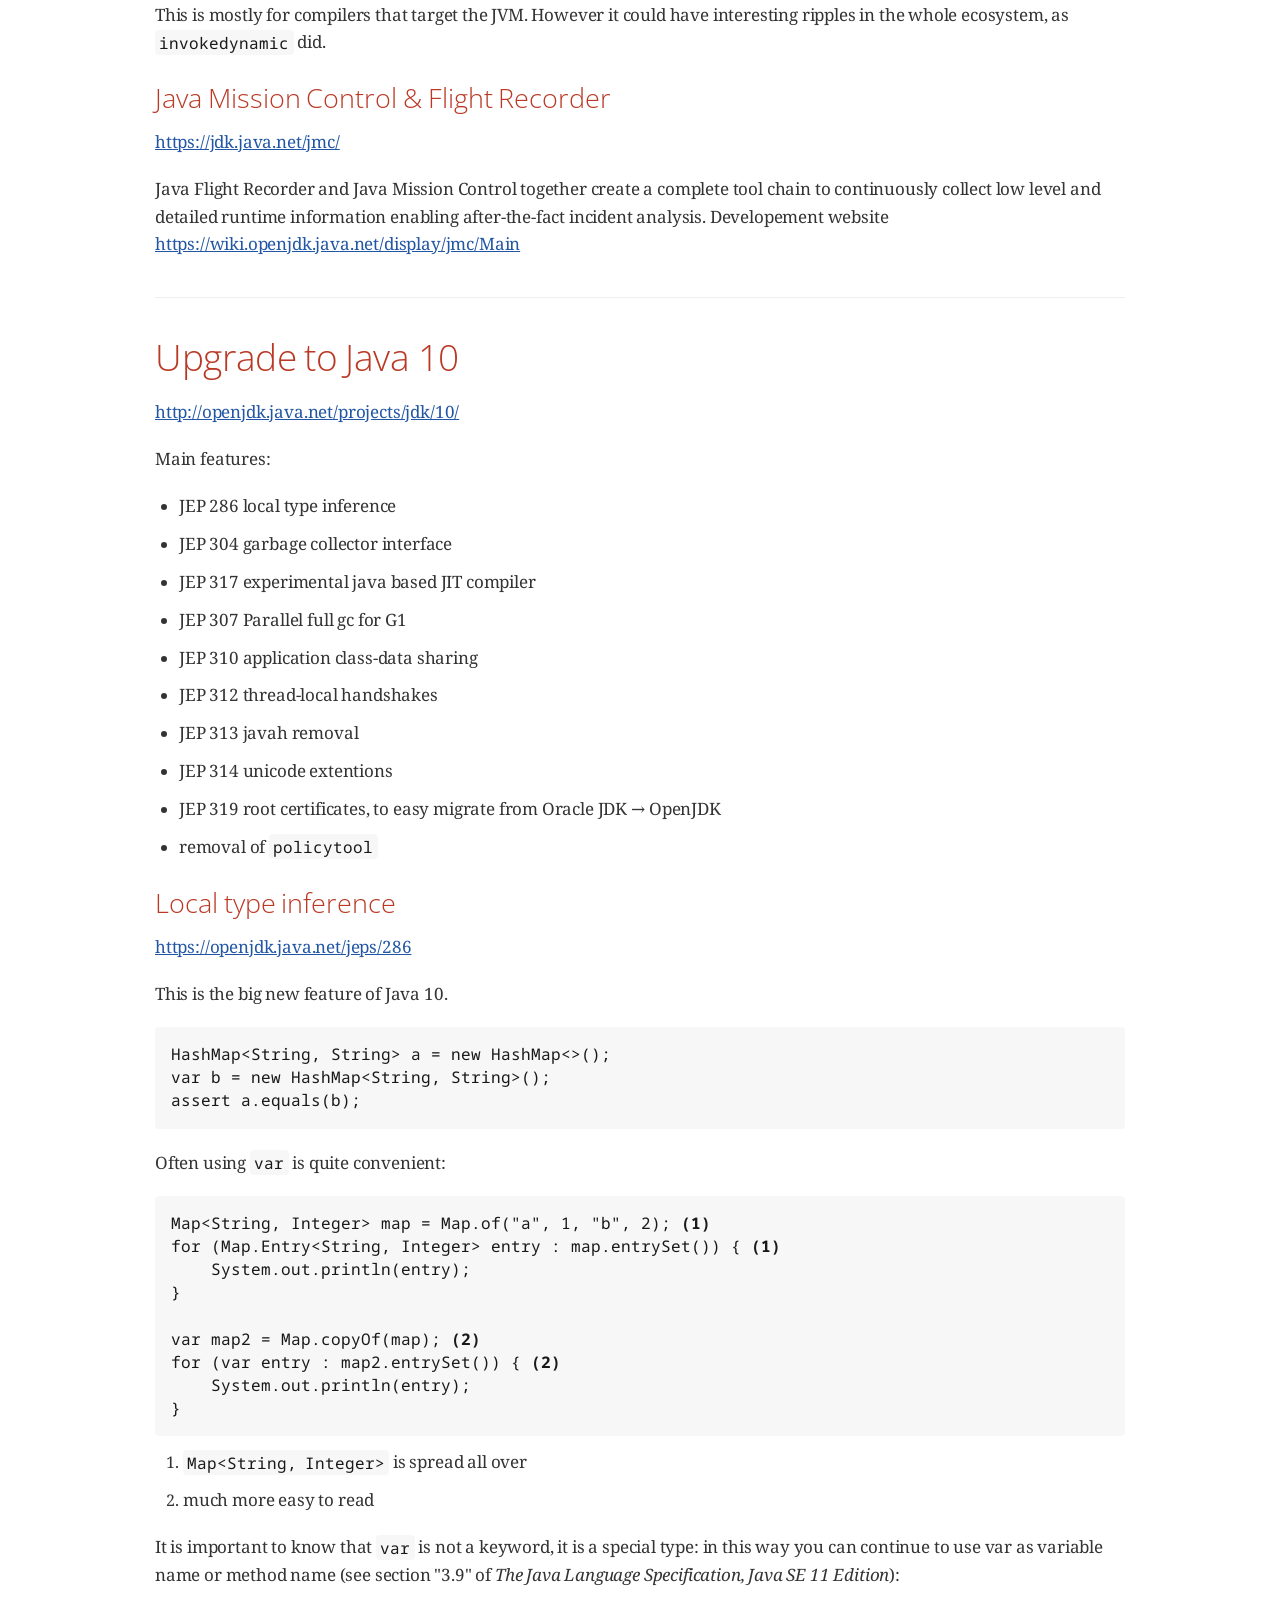
==== commit 50e3df44: "version 0.8.0 of 'the road'" ====
--- a/the_road_from_java8_to_java11.html
+++ b/the_road_from_java8_to_java11.html
@@ -4,7 +4,7 @@
 <meta charset="UTF-8">
 <!--[if IE]><meta http-equiv="X-UA-Compatible" content="IE=edge"><![endif]-->
 <meta name="viewport" content="width=device-width, initial-scale=1.0">
-<meta name="generator" content="Asciidoctor 1.5.7.1">
+<meta name="generator" content="Asciidoctor 1.5.7">
 <meta name="author" content="Davide Angelocola">
 <title>The road from Java 8 to Java 11</title>
 <link rel="stylesheet" href="https://fonts.googleapis.com/css?family=Open+Sans:300,300italic,400,400italic,600,600italic%7CNoto+Serif:400,400italic,700,700italic%7CDroid+Sans+Mono:400,700">
@@ -198,7 +198,7 @@
 .admonitionblock td.content>.title,.audioblock>.title,.exampleblock>.title,.imageblock>.title,.listingblock>.title,.literalblock>.title,.stemblock>.title,.openblock>.title,.paragraph>.title,.quoteblock>.title,table.tableblock>.title,.verseblock>.title,.videoblock>.title,.dlist>.title,.olist>.title,.ulist>.title,.qlist>.title,.hdlist>.title{text-rendering:optimizeLegibility;text-align:left;font-family:"Noto Serif","DejaVu Serif",serif;font-size:1rem;font-style:italic}
 table.tableblock.fit-content>caption.title{white-space:nowrap;width:0}
 .paragraph.lead>p,#preamble>.sectionbody>[class="paragraph"]:first-of-type p{font-size:1.21875em;line-height:1.6;color:rgba(0,0,0,.85)}
-table.tableblock #preamble>.sectionbody>[class="paragraph"]:first-of-type p{font-size:inherit}
+table.tableblock #preamble>.sectionbody>.paragraph:first-of-type p{font-size:inherit}
 .admonitionblock>table{border-collapse:separate;border:0;background:none;width:100%}
 .admonitionblock>table td.icon{text-align:center;width:80px}
 .admonitionblock>table td.icon img{max-width:none}
@@ -437,9 +437,9 @@
 <div class="details">
 <span id="author" class="author">Davide Angelocola</span><br>
 <span id="email" class="email"><a href="mailto:davide.angelocola@gmail.com">davide.angelocola@gmail.com</a></span><br>
-<span id="revnumber">version v0.7.1
+<span id="revnumber">version v0.8.0
 ,</span>
-<span id="revdate">2018-12-14</span>
+<span id="revdate">2019-03-11</span>
 </div>
 <div id="toc" class="toc">
 <div id="toctitle">Table of Contents</div>
@@ -507,6 +507,9 @@
 <li><a href="#_strong_algorithm_for_securerandom">Strong algorithm for <code>SecureRandom</code></a></li>
 <li><a href="#_overflow_free_operations">Overflow free operations</a></li>
 <li><a href="#_string_join"><code>String.join()</code></a></li>
+<li><a href="#_generalized_target_type_inference">Generalized Target-Type Inference</a></li>
+<li><a href="#_explicit_receiver_parameters">Explicit Receiver Parameters</a></li>
+<li><a href="#_arrays">Arrays</a></li>
 </ul>
 </li>
 </ul>
@@ -711,7 +714,7 @@
 <p>gradle TBD</p>
 </li>
 <li>
-<p>sonarcube TBD</p>
+<p>sonarcube fully supports Java 11 (at least for me using version 7.4 with SonarJava 5.10, probably also earlier versions would be fine)</p>
 </li>
 </ul>
 </div>
@@ -1586,7 +1589,8 @@
 </ol>
 </div>
 <div class="paragraph">
-<p>It is possible then to fine tune the memory settings by using JVM flags <code>-Xmx</code>, <code>-Xms</code>, etc.</p>
+<p>It is possible then to fine tune the memory settings by using JVM flags <code>-Xmx</code>, <code>-Xms</code>, etc.
+A very nice explanation about Docker and JVM memory settings can be found here <a href="https://stackoverflow.com/questions/53451103/" class="bare">https://stackoverflow.com/questions/53451103/</a></p>
 </div>
 <div class="sect3">
 <h4 id="_references">References</h4>
@@ -1917,23 +1921,36 @@
 <p><a href="https://openjdk.java.net/jeps/259" class="bare">https://openjdk.java.net/jeps/259</a></p>
 </div>
 <div class="paragraph">
-<p>This is useful in several occasions and now it is possible to capture a partial stacktrace
-in a very simple and effective way.</p>
-</div>
-<div class="paragraph">
-<p>For example getting the caller it is trivial now:</p>
-</div>
-<div class="listingblock">
-<div class="content">
-<pre class="CodeRay highlight"><code data-lang="java">StackWalker
-        .getInstance(StackWalker.Option.RETAIN_CLASS_REFERENCE)
-        .getCallerClass()</code></pre>
-</div>
-</div>
-<div class="paragraph">
 <p><code>StackWalker</code> instances are thread-safe and thus can be shared between threads: each thread will see
 its own stack.
 Additionally a security check is performed on creation of the <code>StackWalker</code> instance, no further checks are performed later.</p>
+</div>
+<div class="paragraph">
+<p>This is useful in several occasions and now it is possible to capture a partial stacktrace
+in a very simple and effective way.</p>
+</div>
+<div class="paragraph">
+<p>That could be used to write a generic <code>LoggerFactory</code> for JUL:</p>
+</div>
+<div class="listingblock">
+<div class="content">
+<pre class="CodeRay highlight"><code data-lang="java"><span class="keyword">import</span> <span class="include">java.lang.StackWalker.Option</span>;
+<span class="keyword">import</span> <span class="include">java.util.logging.Logger</span>;
+
+<span class="directive">public</span> <span class="type">class</span> <span class="class">LoggerFactory</span> {
+        <span class="directive">public</span> <span class="directive">static</span> <span class="predefined-type">Logger</span> forEnclosingClass() {
+                <span class="predefined-type">Class</span>&lt;?&gt; callerClass = StackWalker.getInstance(<span class="predefined-type">Option</span>.RETAIN_CLASS_REFERENCE).getCallerClass();
+                <span class="keyword">return</span> <span class="predefined-type">Logger</span>.getLogger(callerClass.getCanonicalName());
+        }
+}
+
+<span class="comment">// client code</span>
+<span class="directive">public</span> <span class="type">class</span> <span class="class">Demo</span> {
+
+    <span class="directive">private</span> <span class="directive">final</span> <span class="predefined-type">Logger</span> logger = LoggerFactory.forEnclosingClass();
+
+}</code></pre>
+</div>
 </div>
 </div>
 <div class="sect2">
@@ -2084,11 +2101,10 @@
 <p><a href="https://openjdk.java.net/jeps/158" class="bare">https://openjdk.java.net/jeps/158</a></p>
 </div>
 <div class="paragraph">
-<p>This is invaluable in debugging problems in production problems,by
-by capture and log interesting events happening inside the JVM.</p>
-</div>
-<div class="paragraph">
-<p>For example it is possible to include every tag around gc:</p>
+<p>This is invaluable for debugging production problems.</p>
+</div>
+<div class="paragraph">
+<p>For example, it is possible to include every tag around gc:</p>
 </div>
 <div class="listingblock">
 <div class="content">
@@ -2106,7 +2122,7 @@
 </div>
 </div>
 <div class="paragraph">
-<p>Or restrict to a more specific tag, such as gc+heap:</p>
+<p>Or restrict to a more specific tag, such as <code>gc+heap</code>:</p>
 </div>
 <div class="listingblock">
 <div class="content">
@@ -2243,7 +2259,153 @@
 </div>
 </div>
 <div class="paragraph">
-<p>There are two overloads: one for vararg array and another one for <code>Iterable&lt;? extends CharSequence&gt;</code>.</p>
+<p>There are two overloads of this method: one for <code>String&#8230;&#8203;</code> and another one for <code>Iterable&lt;? extends CharSequence&gt;</code>.</p>
+</div>
+</div>
+<div class="sect2">
+<h3 id="_generalized_target_type_inference">Generalized Target-Type Inference</h3>
+<div class="paragraph">
+<p><a href="https://openjdk.java.net/jeps/101" class="bare">https://openjdk.java.net/jeps/101</a></p>
+</div>
+<div class="paragraph">
+<p>This is a little know feature, almost invisible but it is extremely valuable for
+users of our classes:</p>
+</div>
+<div class="listingblock">
+<div class="content">
+<pre class="CodeRay highlight"><code data-lang="java">jshell&gt; <span class="type">void</span> foo(<span class="predefined-type">List</span>&lt;<span class="predefined-type">String</span>&gt; args) { <span class="predefined-type">System</span>.out.println(args); }
+|  created method foo(<span class="predefined-type">List</span>&lt;<span class="predefined-type">String</span>&gt;)
+
+jshell&gt; foo(<span class="predefined-type">Collections</span>.&lt;<span class="predefined-type">String</span>&gt;emptyList()) <b class="conum">(1)</b>
+<span class="type">[]</span>
+
+jshell&gt; foo(<span class="predefined-type">Collections</span>.emptyList()) <b class="conum">(2)</b>
+[a, b]</code></pre>
+</div>
+</div>
+<div class="colist arabic">
+<ol>
+<li>
+<p>Java 7: <code>&lt;String&gt;</code> is needed by the compiler to avoid this error <code>incompatible types: java.util.List&lt;java.lang.Object&gt; cannot be converted to java.util.List&lt;java.lang.String&gt;</code></p>
+</li>
+<li>
+<p>Java 8: <code>&lt;String&gt;</code> is not needed anymore: compiler can infers it</p>
+</li>
+</ol>
+</div>
+</div>
+<div class="sect2">
+<h3 id="_explicit_receiver_parameters">Explicit Receiver Parameters</h3>
+<div class="paragraph">
+<p><a href="https://blog.joda.org/2015/12/explicit-receiver-parameters.html" class="bare">https://blog.joda.org/2015/12/explicit-receiver-parameters.html</a></p>
+</div>
+<div class="paragraph">
+<p>I discovered this recently but never found a decent use of this feature:</p>
+</div>
+<div class="listingblock">
+<div class="content">
+<pre class="CodeRay highlight"><code data-lang="java">jshell&gt; <span class="directive">public</span> <span class="type">class</span> <span class="class">Foo</span> {
+   ...&gt;   <span class="directive">public</span> <span class="type">void</span> foo() { }
+   ...&gt; }
+|  created <span class="type">class</span> <span class="class">Foo</span> <b class="conum">(1)</b>
+
+jshell&gt; <span class="directive">public</span> <span class="type">class</span> <span class="class">Foo2</span> {
+   ...&gt;   <span class="directive">public</span> <span class="type">void</span> foo(Foo2 <span class="local-variable">this</span>) { }
+   ...&gt; }
+|  created <span class="type">class</span> <span class="class">Foo2</span> <b class="conum">(2)</b></code></pre>
+</div>
+</div>
+<div class="colist arabic">
+<ol>
+<li>
+<p>without explicit receiver type</p>
+</li>
+<li>
+<p>with explicit receiver type, fully equivalent to &lt;1&gt;</p>
+</li>
+</ol>
+</div>
+<div class="paragraph">
+<p>The purpose is to allow receiver type to be annotated, later it is possible
+to make use of the annotation by using
+<a href="https://docs.oracle.com/javase/8/docs/api/java/lang/reflect/Executable.html#getAnnotatedReceiverType--">Executable#getAnnotatedReceiverType</a>. Please note that <code>java.lang.reflect.Executable</code> is the superclass of both <code>Method</code> as well as <code>Constructor</code>.</p>
+</div>
+</div>
+<div class="sect2">
+<h3 id="_arrays">Arrays</h3>
+<div class="paragraph">
+<p>Very specific yet useful methods has been added to <code>java.util.Arrays</code>:</p>
+</div>
+<div class="ulist">
+<ul>
+<li>
+<p><code>parallelSort</code></p>
+</li>
+<li>
+<p><code>parallelPrefix</code></p>
+</li>
+<li>
+<p><code>parallelSetAll</code></p>
+</li>
+<li>
+<p><code>setAll</code></p>
+</li>
+</ul>
+</div>
+<div class="admonitionblock warning">
+<table>
+<tr>
+<td class="icon">
+<div class="title">Warning</div>
+</td>
+<td class="content">
+be aware that parallelPrefix with <code>double[]</code> may yield different results of a sequential algorithm (this because floating point operation may be not associative).
+</td>
+</tr>
+</table>
+</div>
+<div class="paragraph">
+<p>It is very easy to implement <a href="https://en.wikipedia.org/wiki/Triangular_number">Triangular number</a>
+with this new methods. Let&#8217;s explore the solution with JShell:</p>
+</div>
+<div class="listingblock">
+<div class="content">
+<pre class="CodeRay highlight"><code data-lang="java">jshell&gt; <span class="type">int</span><span class="type">[]</span> array = <span class="keyword">new</span> <span class="type">int</span>[<span class="integer">10</span>]
+array ==&gt; <span class="type">int</span>[<span class="integer">10</span>] { <span class="integer">0</span>, <span class="integer">0</span>, <span class="integer">0</span>, <span class="integer">0</span>, <span class="integer">0</span>, <span class="integer">0</span>, <span class="integer">0</span>, <span class="integer">0</span>, <span class="integer">0</span>, <span class="integer">0</span> }
+
+jshell&gt; <span class="predefined-type">Arrays</span>.setAll(array, idx -&gt; idx + <span class="integer">1</span>)
+
+jshell&gt; array
+array ==&gt; <span class="type">int</span>[<span class="integer">10</span>] { <span class="integer">1</span>, <span class="integer">2</span>, <span class="integer">3</span>, <span class="integer">4</span>, <span class="integer">5</span>, <span class="integer">6</span>, <span class="integer">7</span>, <span class="integer">8</span>, <span class="integer">9</span>, <span class="integer">10</span> }
+
+jshell&gt; <span class="predefined-type">Arrays</span>.parallelPrefix(array, (acc, e) -&gt; acc + e)
+
+jshell&gt; array
+array ==&gt; <span class="type">int</span>[<span class="integer">10</span>] { <span class="integer">1</span>, <span class="integer">3</span>, <span class="integer">6</span>, <span class="integer">10</span>, <span class="integer">15</span>, <span class="integer">21</span>, <span class="integer">28</span>, <span class="integer">36</span>, <span class="integer">45</span>, <span class="integer">55</span> }</code></pre>
+</div>
+</div>
+<div class="paragraph">
+<p>Let&#8217;s put all the pieces together:</p>
+</div>
+<div class="listingblock">
+<div class="content">
+<pre class="CodeRay highlight"><code data-lang="java">jshell&gt; <span class="type">int</span><span class="type">[]</span> triangularNumber(<span class="type">int</span> n) {
+   ...&gt;   <span class="type">int</span><span class="type">[]</span> result = <span class="keyword">new</span> <span class="type">int</span>[n];
+   ...&gt;   <span class="predefined-type">Arrays</span>.parallelSetAll(result, idx -&gt; idx + <span class="integer">1</span>);
+   ...&gt;   <span class="predefined-type">Arrays</span>.parallelPrefix(result, (acc, e) -&gt; acc + e);
+   ...&gt;   <span class="keyword">return</span> result;
+   ...&gt; }
+|  created method triangularNumber(<span class="type">int</span>)
+
+jshell&gt; triangularNumber(<span class="integer">4</span>)
+<span class="error">$</span><span class="integer">1</span> ==&gt; <span class="type">int</span>[<span class="integer">4</span>] { <span class="integer">1</span>, <span class="integer">3</span>, <span class="integer">6</span>, <span class="integer">10</span> }
+
+jshell&gt; triangularNumber(<span class="integer">10</span>)
+<span class="error">$</span><span class="integer">2</span> ==&gt; <span class="type">int</span>[<span class="integer">10</span>] { <span class="integer">1</span>, <span class="integer">3</span>, <span class="integer">6</span>, <span class="integer">10</span>, <span class="integer">15</span>, <span class="integer">21</span>, <span class="integer">28</span>, <span class="integer">36</span>, <span class="integer">45</span>, <span class="integer">55</span> }
+
+jshell&gt; triangularNumber(<span class="integer">100</span>)
+<span class="error">$</span><span class="integer">3</span> ==&gt; <span class="type">int</span>[<span class="integer">100</span>] { <span class="integer">1</span>, <span class="integer">3</span>, <span class="integer">6</span>, <span class="integer">10</span>, <span class="integer">15</span>, <span class="integer">21</span>, <span class="integer">28</span>, <span class="integer">36</span>, <span class="integer">45</span>, <span class="integer">55</span>, <span class="integer">66</span>, <span class="integer">78</span>, <span class="integer">91</span>, <span class="integer">105</span>, <span class="integer">120</span>, <span class="integer">136</span>, <span class="integer">153</span>, <span class="integer">171</span>, <span class="integer">190</span>, <span class="integer">210</span>, <span class="integer">231</span>, <span class="integer">253</span>, <span class="integer">276</span>, <span class="integer">300</span>, <span class="integer">325</span>, <span class="integer">351</span>, <span class="integer">378</span>, <span class="integer">406</span>, <span class="integer">435</span>, <span class="integer">465</span>, <span class="integer">496</span>, <span class="integer">528</span>, <span class="integer">561</span>, <span class="integer">595</span>, <span class="integer">630</span>, <span class="integer">666</span>, <span class="integer">703</span>, <span class="integer">741</span>, <span class="integer">780</span>, <span class="integer">820</span>, <span class="integer">861</span>, <span class="integer">903</span>, <span class="integer">946</span>, <span class="integer">990</span>, <span class="integer">1035</span>, <span class="integer">1081</span>, <span class="integer">1128</span>, <span class="integer">1176</span>, <span class="integer">1225</span>, <span class="integer">1275</span>, <span class="integer">1326</span>, <span class="integer">1378</span>, <span class="integer">1431</span>, <span class="integer">1485</span>, <span class="integer">1540</span>, <span class="integer">1596</span>, <span class="integer">1653</span>, <span class="integer">1711</span>, <span class="integer">1770</span>, <span class="integer">1830</span>, <span class="integer">1891</span>, <span class="integer">1953</span>, <span class="integer">2016</span>, <span class="integer">2080</span>, <span class="integer">2145</span>, <span class="integer">2211</span>, <span class="integer">2278</span>, <span class="integer">2346</span>, <span class="integer">2415</span>, <span class="integer">2485</span>, <span class="integer">2556</span>, <span class="integer">2628</span>, <span class="integer">2701</span>, <span class="integer">2775</span>, <span class="integer">2850</span>, <span class="integer">2926</span>, <span class="integer">3003</span>, <span class="integer">3081</span>, <span class="integer">3160</span>, <span class="integer">3240</span>, <span class="integer">3321</span>, <span class="integer">3403</span>, <span class="integer">3486</span>, <span class="integer">3570</span>, <span class="integer">3655</span>, <span class="integer">3741</span>, <span class="integer">3828</span>, <span class="integer">3916</span>, <span class="integer">4005</span>, <span class="integer">4095</span>, <span class="integer">4186</span>, <span class="integer">4278</span>, <span class="integer">4371</span>, <span class="integer">4465</span>, <span class="integer">4560</span>, <span class="integer">4656</span>, <span class="integer">4753</span>, <span class="integer">4851</span>, <span class="integer">4950</span>, <span class="integer">5050</span> }</code></pre>
+</div>
 </div>
 </div>
 </div>
@@ -2251,9 +2413,9 @@
 </div>
 <div id="footer">
 <div id="footer-text">
-Version v0.7.1
+Version v0.8.0
 <br>
-Last updated 2018-12-13 22:42:46 CET
+Last updated 2019-03-11 22:57:18 CET
 </div>
 </div>
 </body>
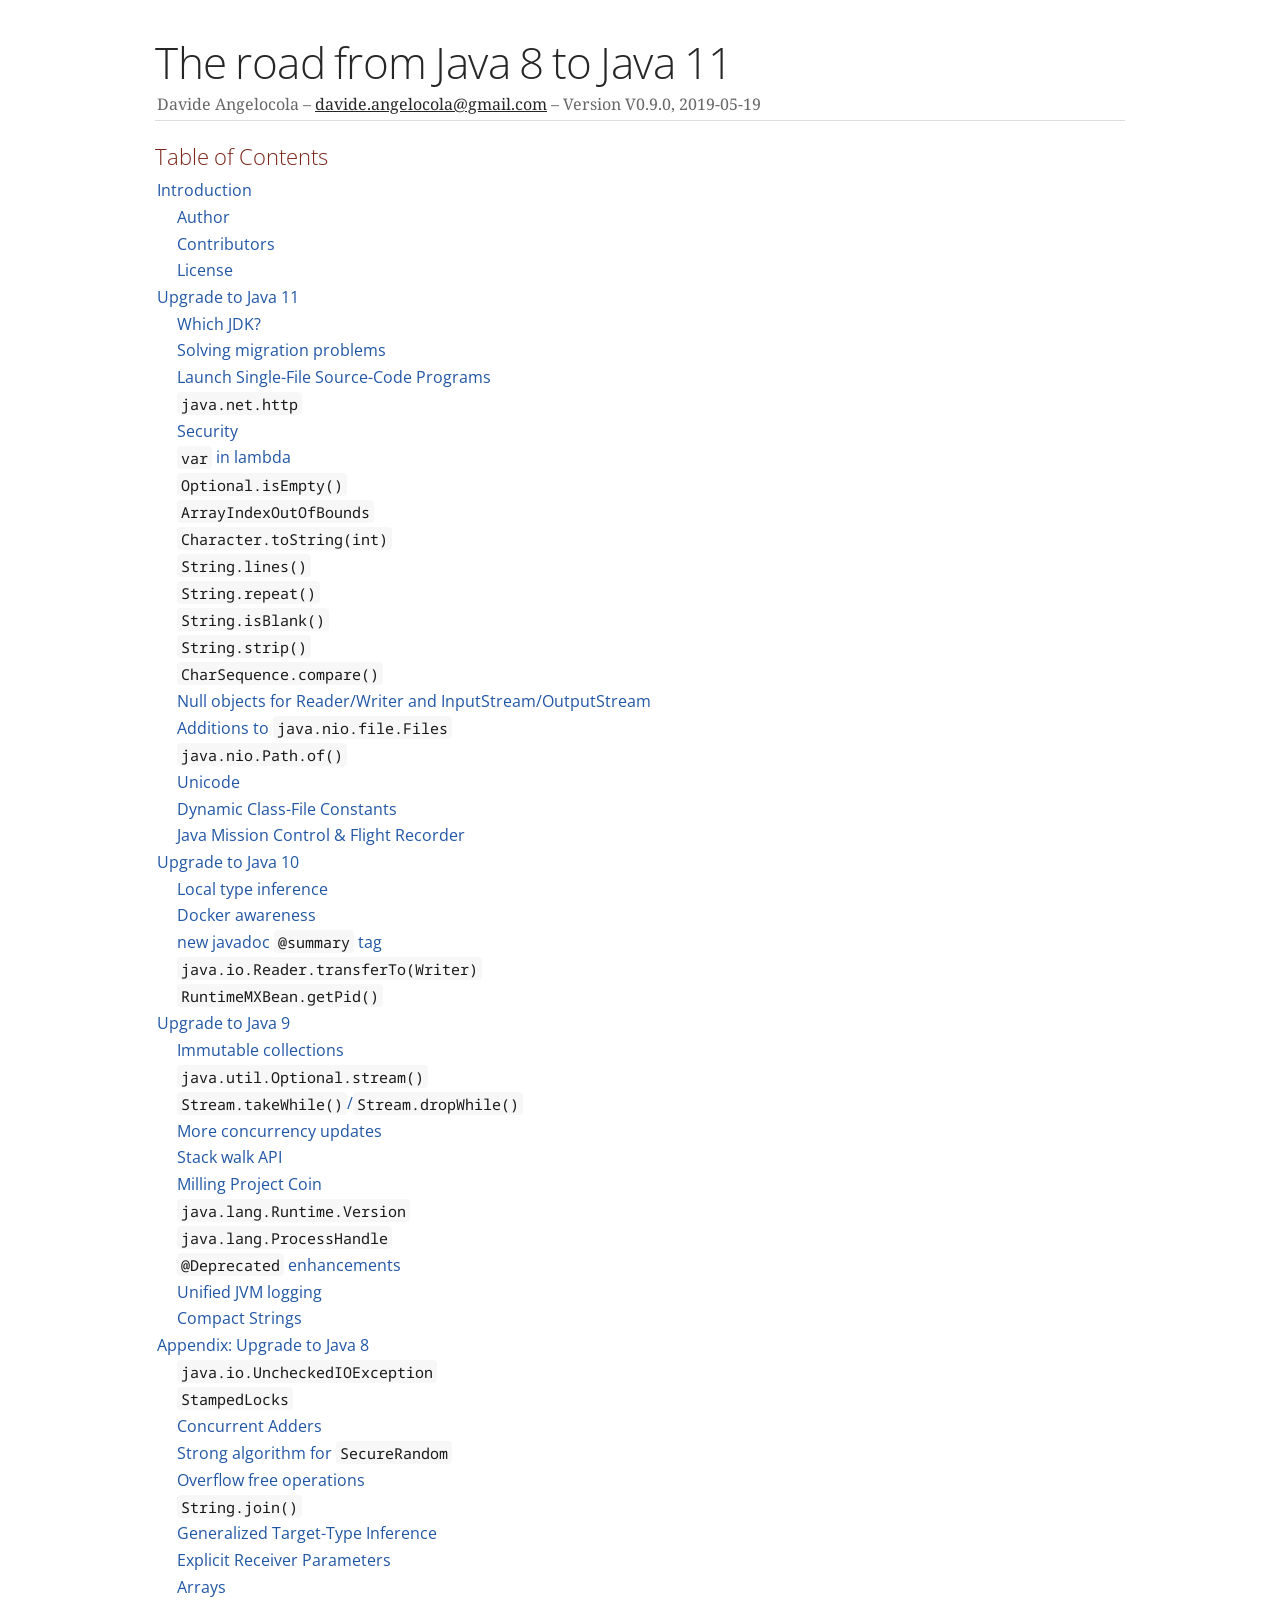
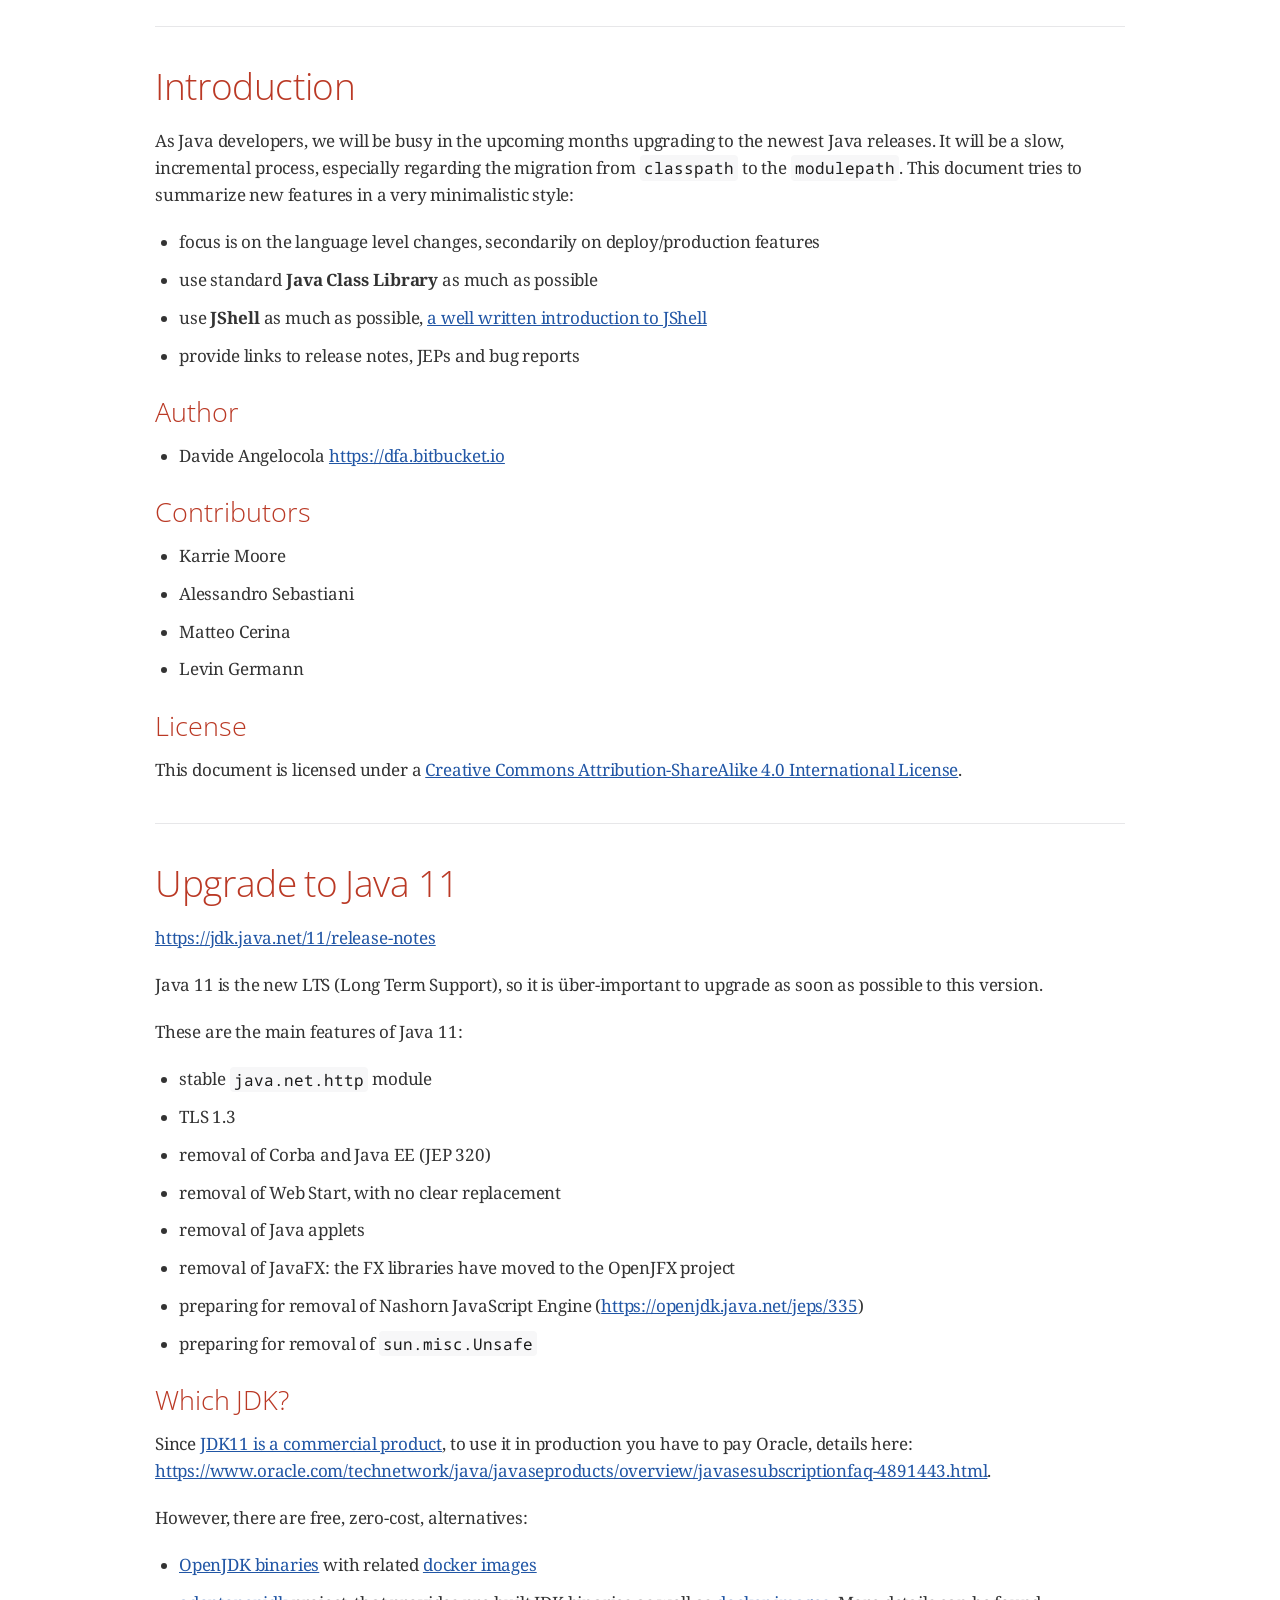
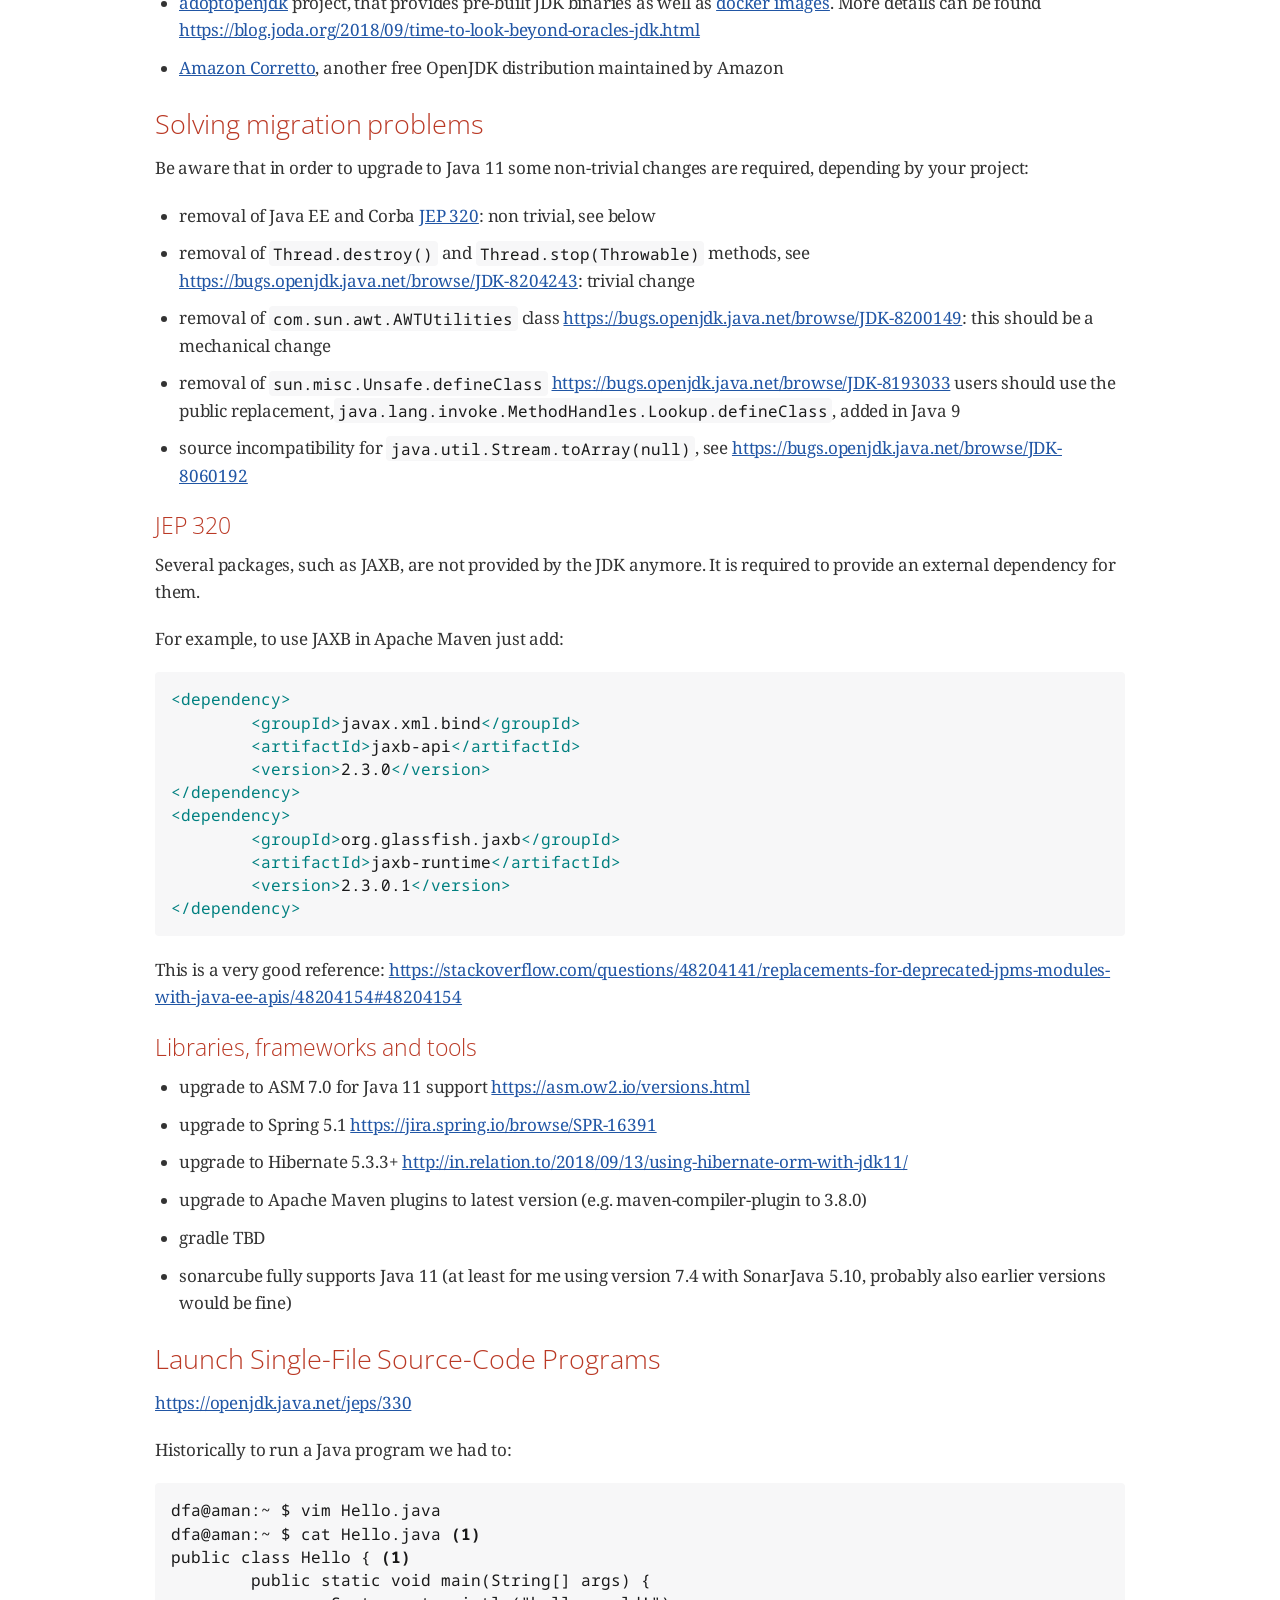
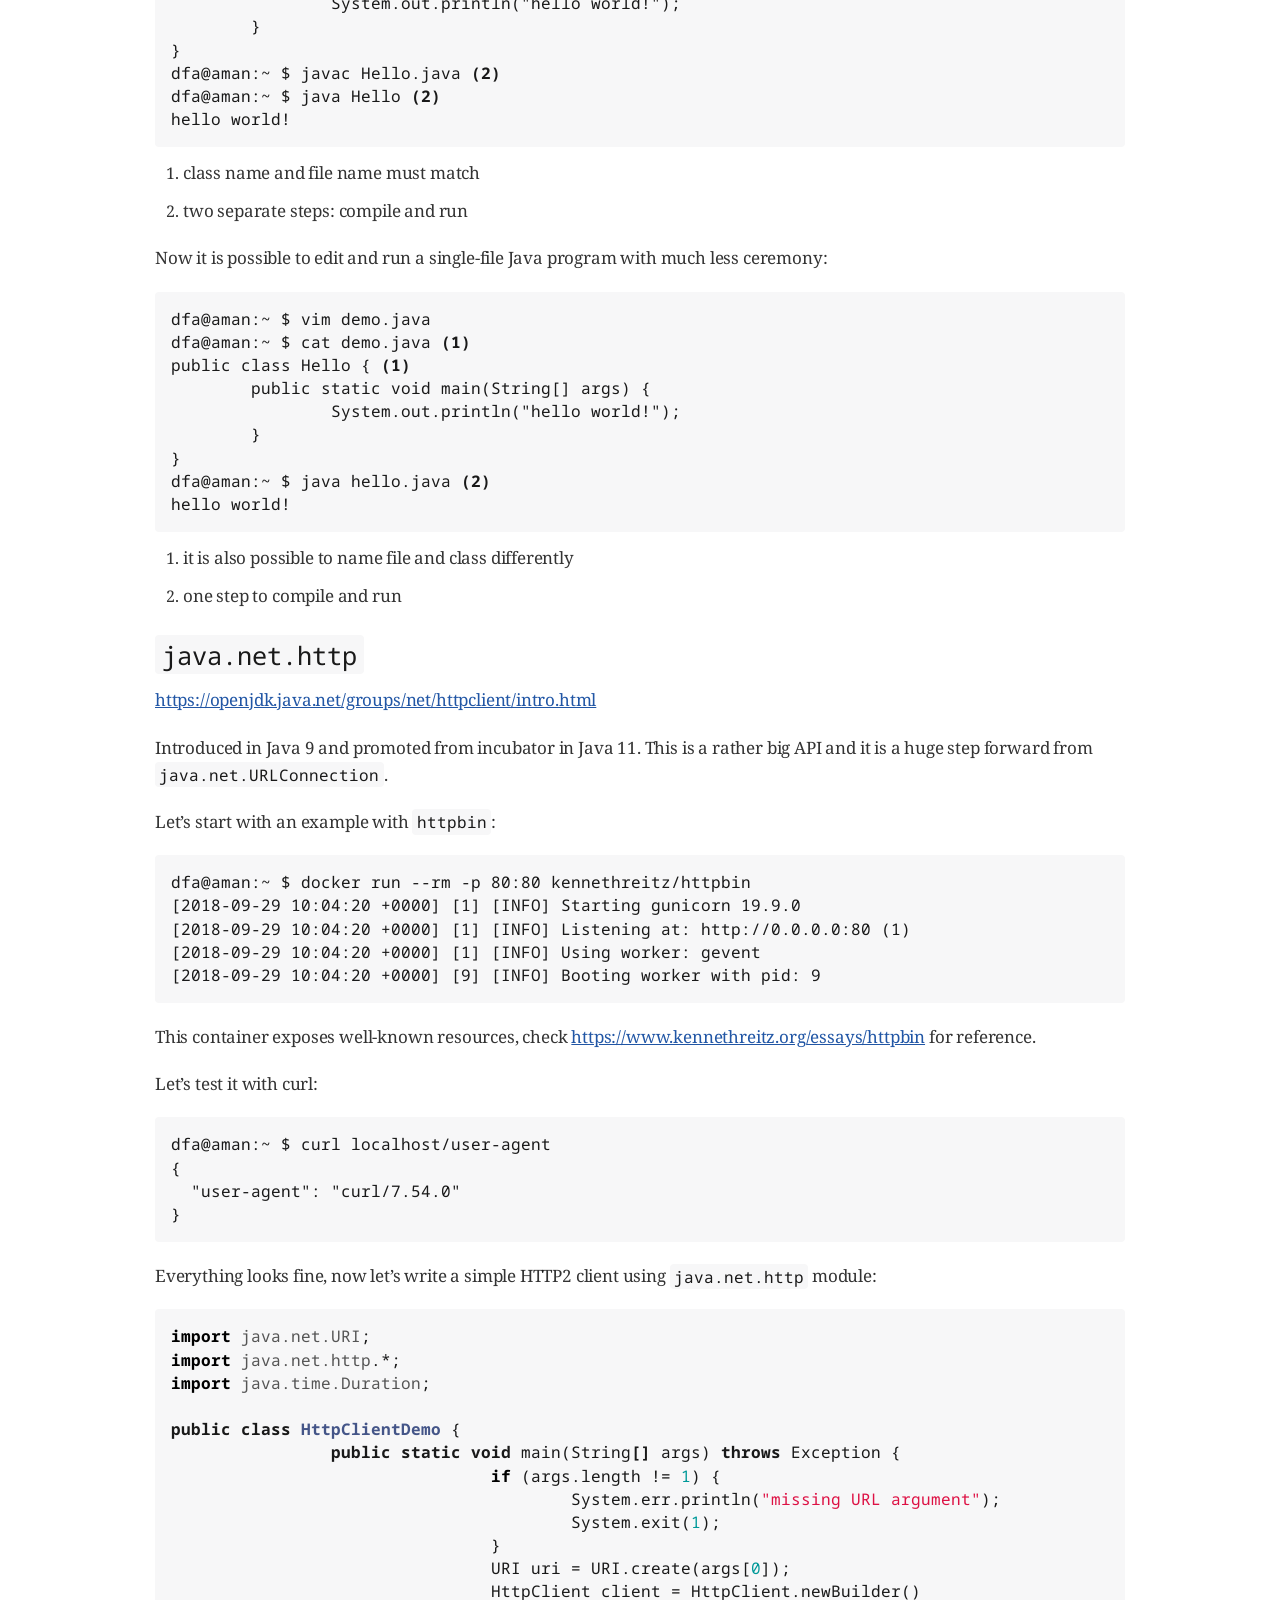
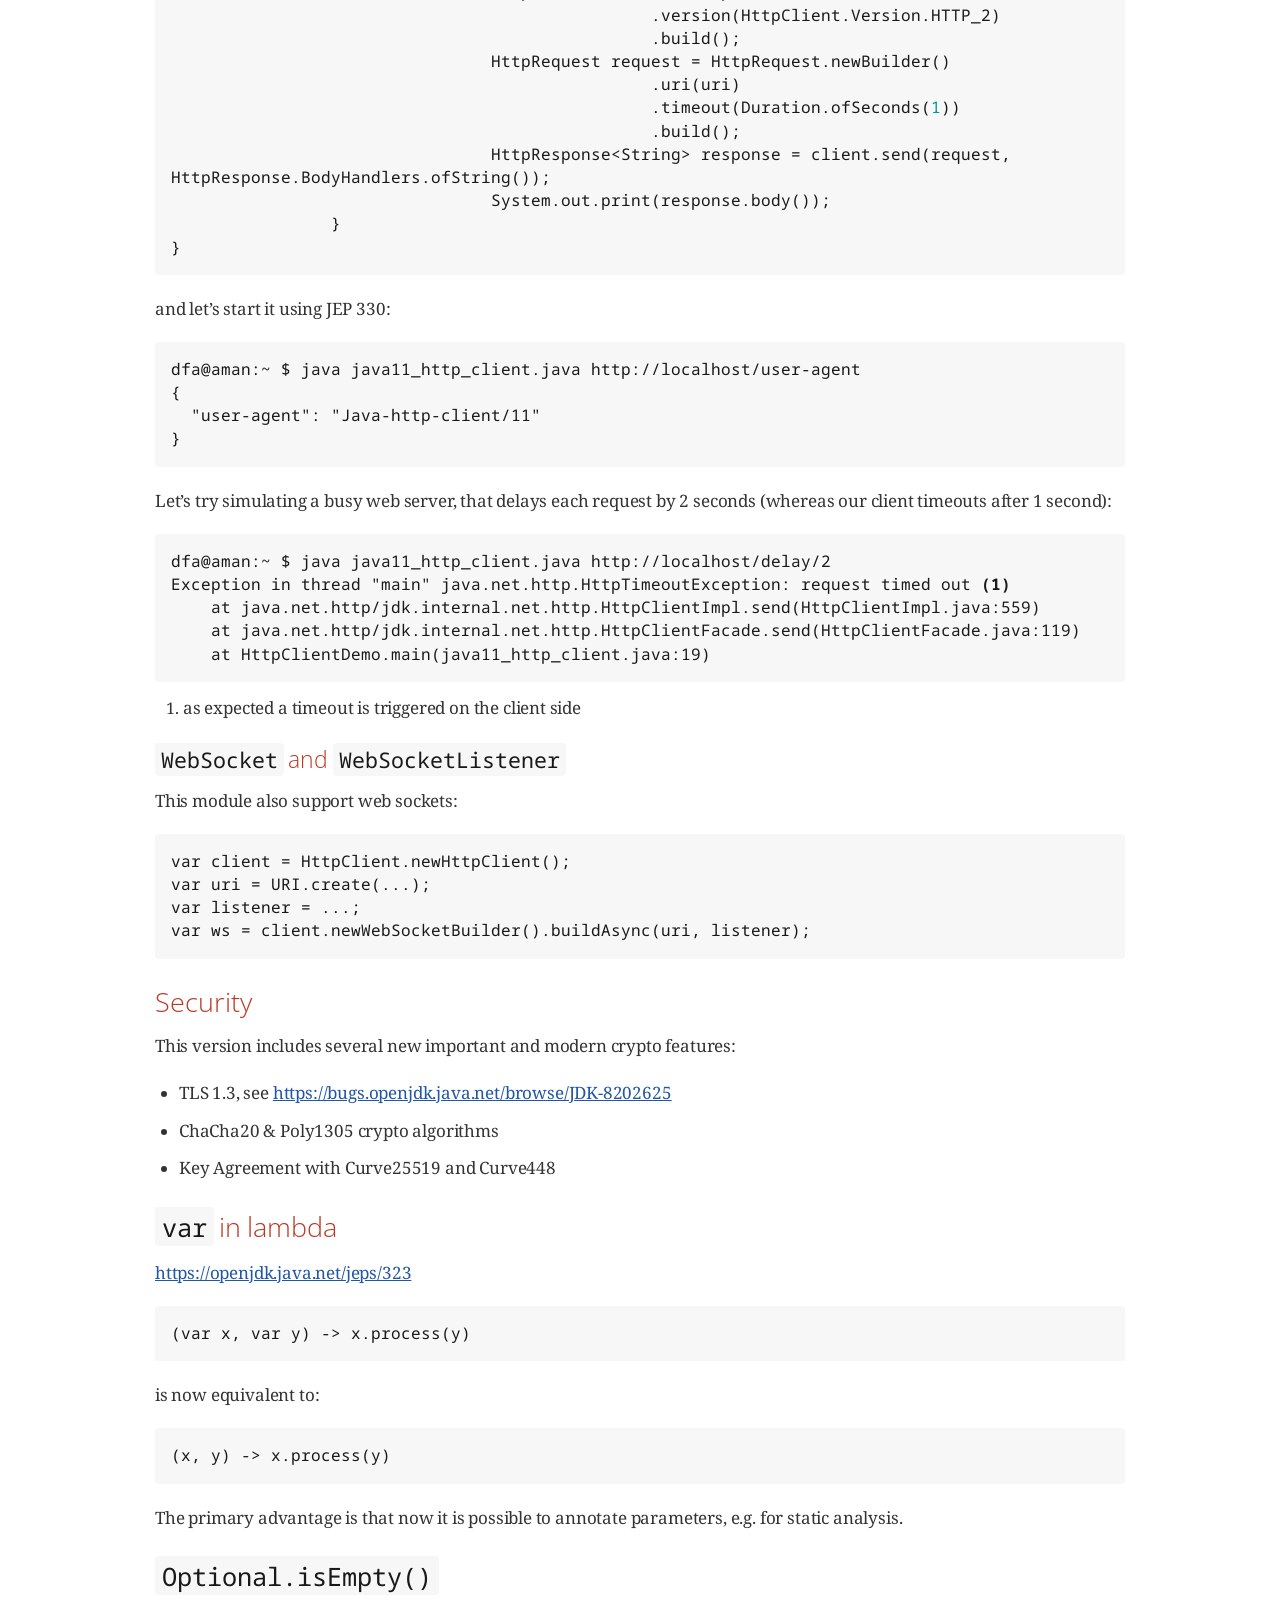
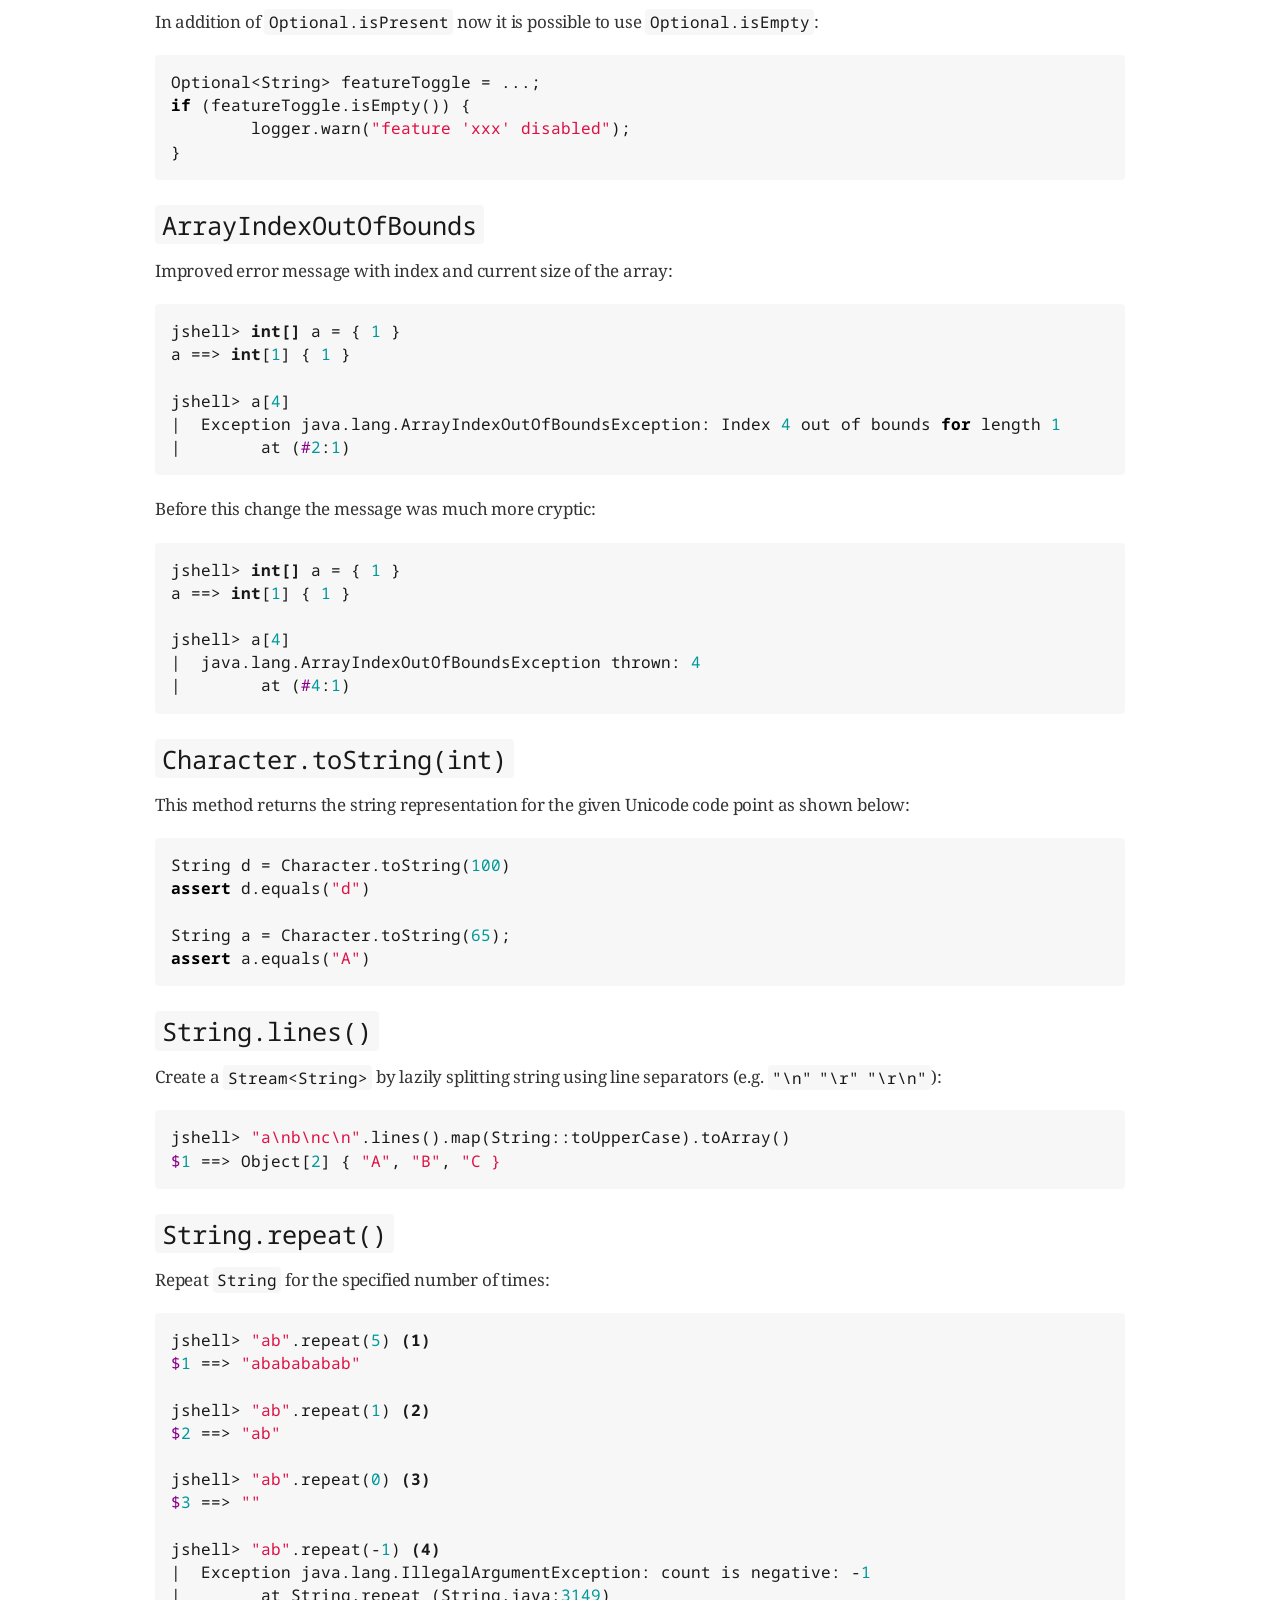
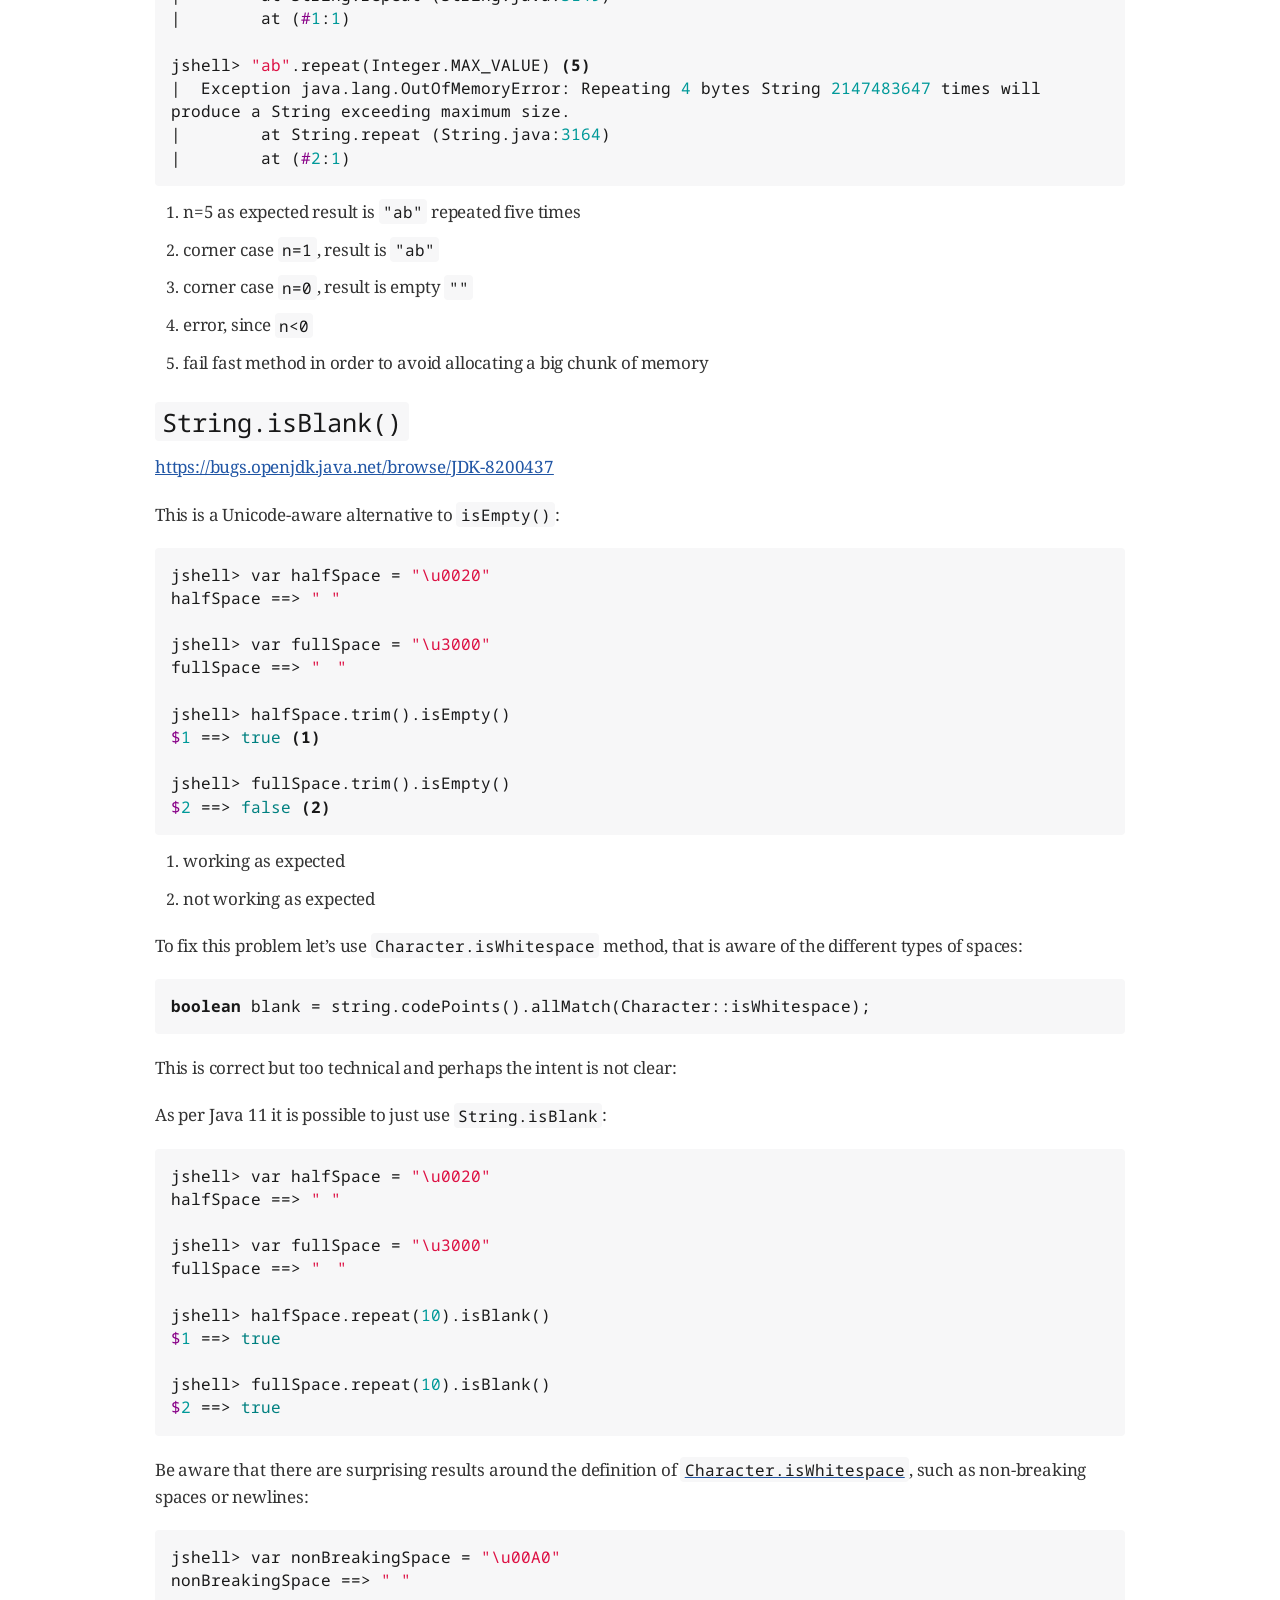
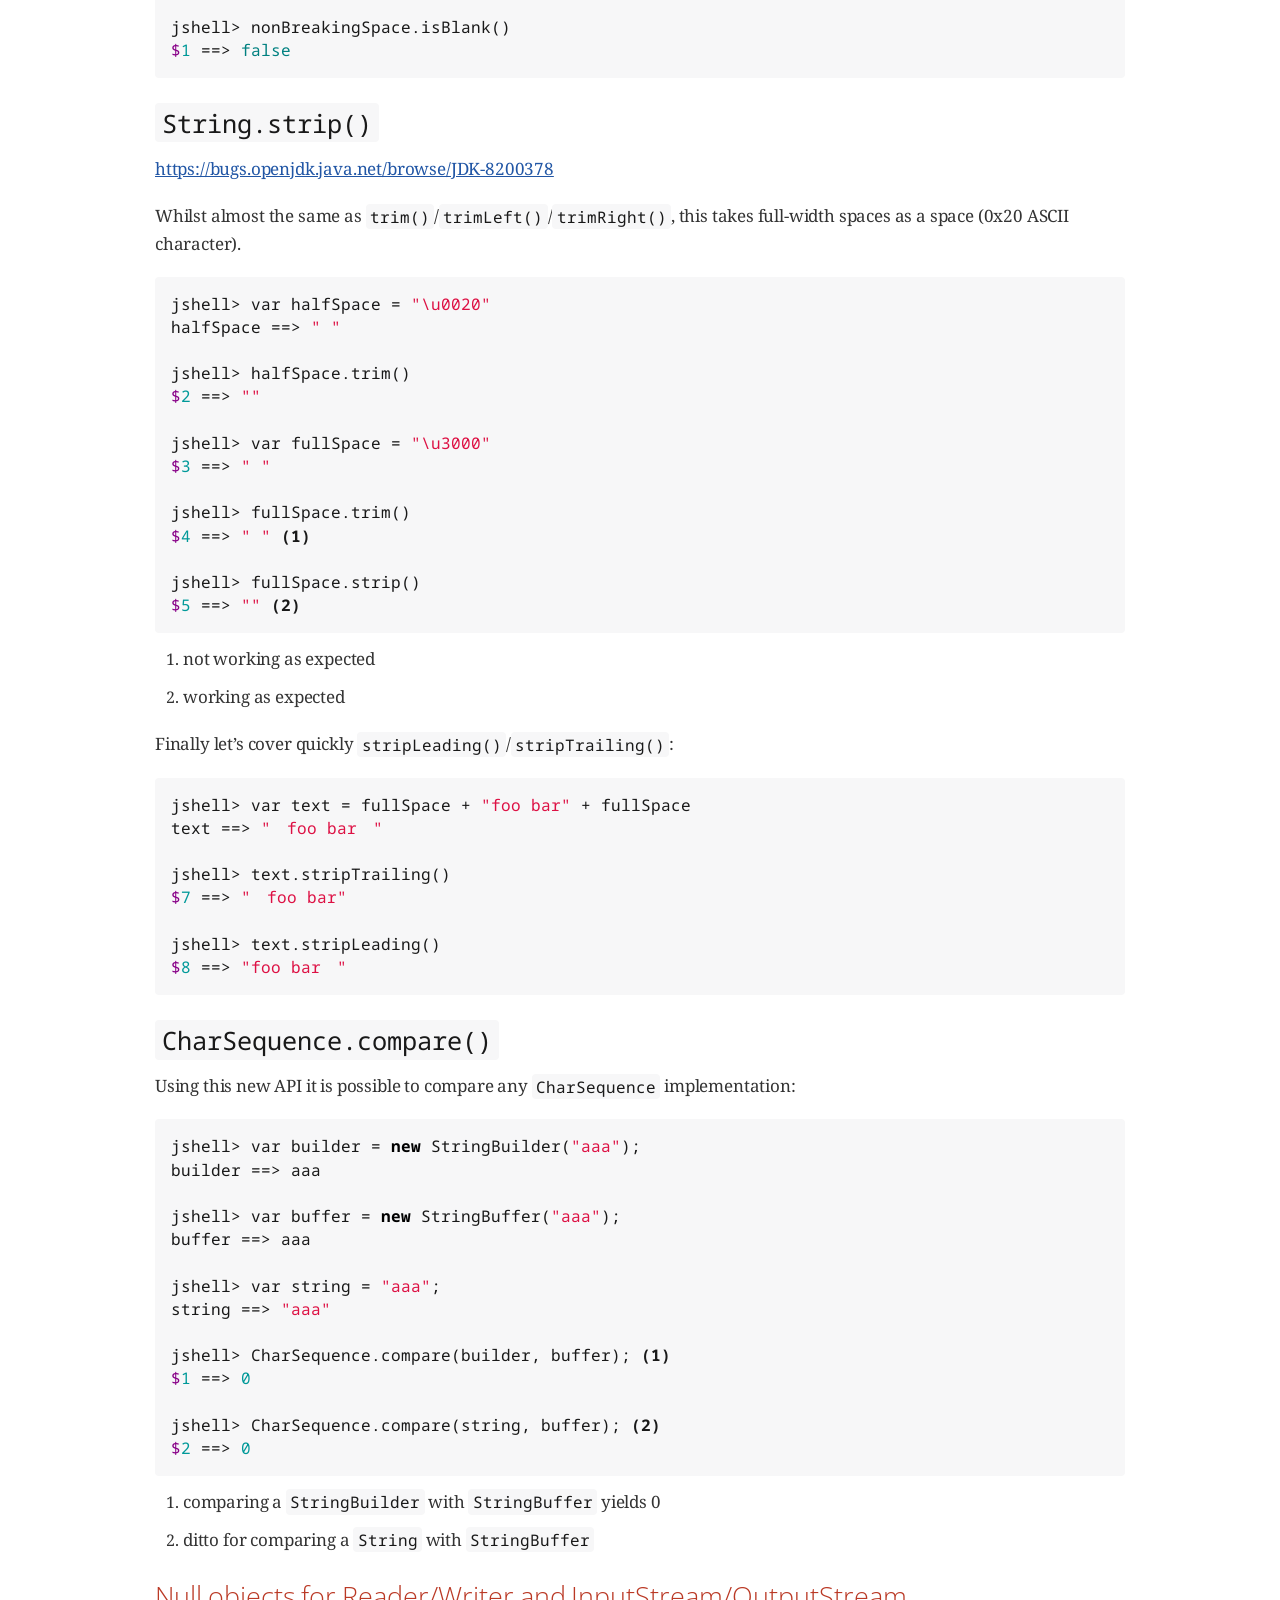
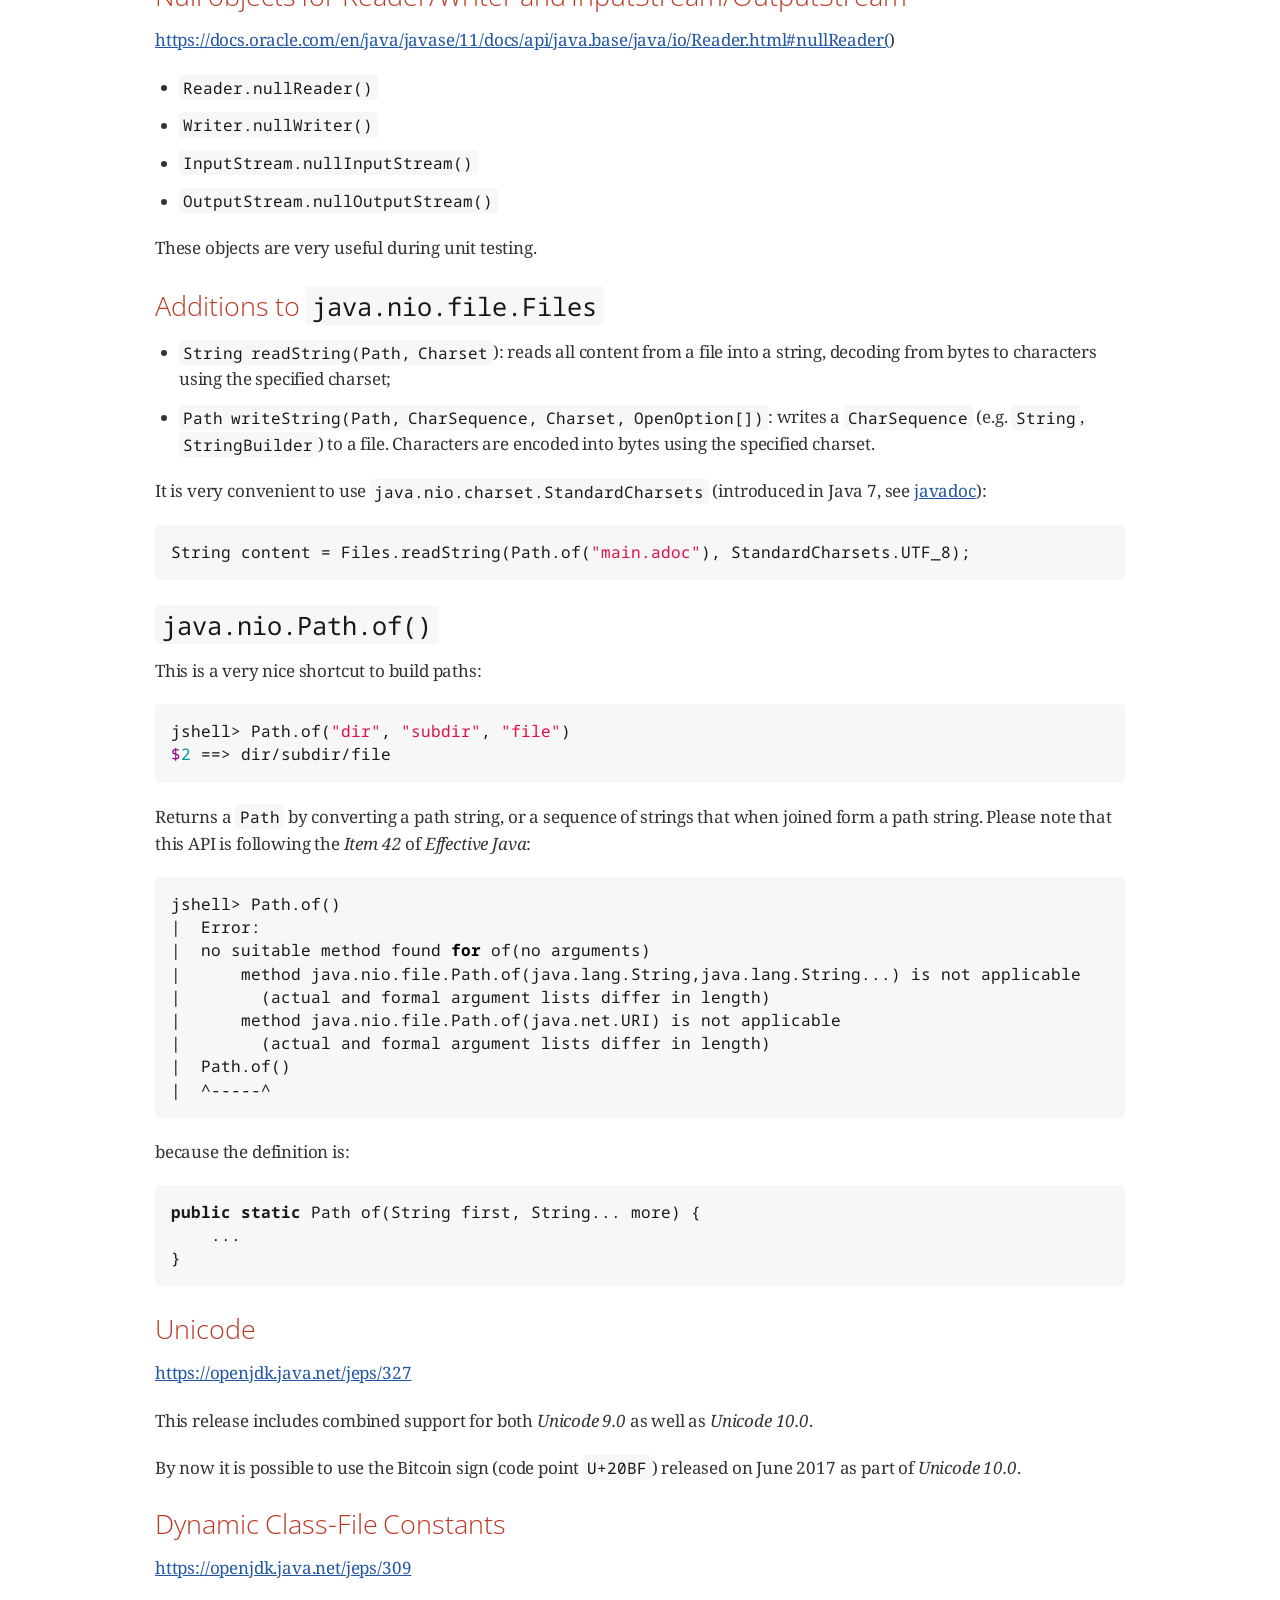
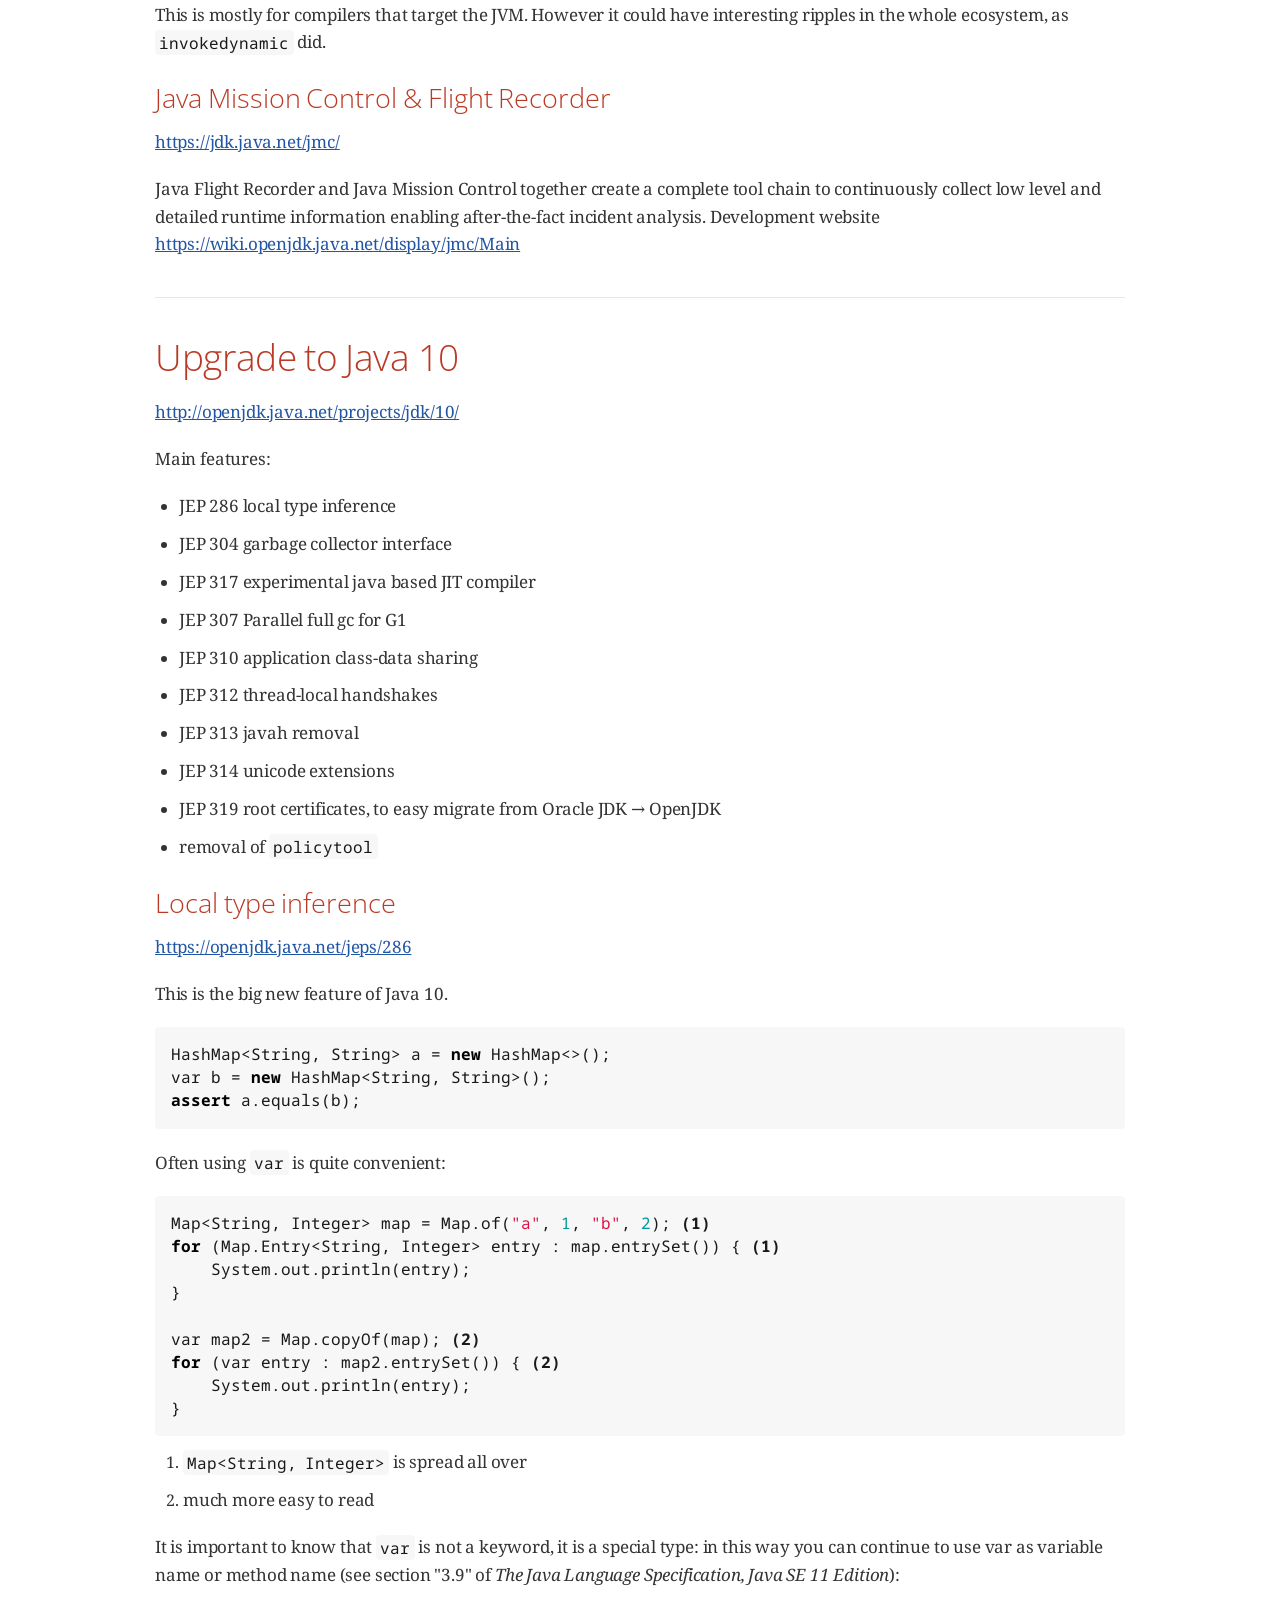
==== commit 19258d38: "the_road.. v0.9.0" ====
--- a/the_road_from_java8_to_java11.html
+++ b/the_road_from_java8_to_java11.html
@@ -2,22 +2,22 @@
 <html lang="en">
 <head>
 <meta charset="UTF-8">
-<!--[if IE]><meta http-equiv="X-UA-Compatible" content="IE=edge"><![endif]-->
+<meta http-equiv="X-UA-Compatible" content="IE=edge">
 <meta name="viewport" content="width=device-width, initial-scale=1.0">
-<meta name="generator" content="Asciidoctor 1.5.7">
+<meta name="generator" content="Asciidoctor 2.0.9">
 <meta name="author" content="Davide Angelocola">
+<meta name="copyright" content="CC-BY-SA 4.0">
 <title>The road from Java 8 to Java 11</title>
 <link rel="stylesheet" href="https://fonts.googleapis.com/css?family=Open+Sans:300,300italic,400,400italic,600,600italic%7CNoto+Serif:400,400italic,700,700italic%7CDroid+Sans+Mono:400,700">
 <style>
-/* Asciidoctor default stylesheet | MIT License | http://asciidoctor.org */
-/* Uncomment @import statement below to use as custom stylesheet */
+/* Asciidoctor default stylesheet | MIT License | https://asciidoctor.org */
+/* Uncomment @import statement to use as custom stylesheet */
 /*@import "https://fonts.googleapis.com/css?family=Open+Sans:300,300italic,400,400italic,600,600italic%7CNoto+Serif:400,400italic,700,700italic%7CDroid+Sans+Mono:400,700";*/
-article,aside,details,figcaption,figure,footer,header,hgroup,main,nav,section,summary{display:block}
-audio,canvas,video{display:inline-block}
+article,aside,details,figcaption,figure,footer,header,hgroup,main,nav,section{display:block}
+audio,video{display:inline-block}
 audio:not([controls]){display:none;height:0}
-script{display:none!important}
 html{font-family:sans-serif;-ms-text-size-adjust:100%;-webkit-text-size-adjust:100%}
-a{background:transparent}
+a{background:none}
 a:focus{outline:thin dotted}
 a:active,a:hover{outline:0}
 h1{font-size:2em;margin:.67em 0}
@@ -70,7 +70,7 @@
 div,dl,dt,dd,ul,ol,li,h1,h2,h3,#toctitle,.sidebarblock>.content>.title,h4,h5,h6,pre,form,p,blockquote,th,td{margin:0;padding:0;direction:ltr}
 a{color:#2156a5;text-decoration:underline;line-height:inherit}
 a:hover,a:focus{color:#1d4b8f}
-a img{border:none}
+a img{border:0}
 p{font-family:inherit;font-weight:400;font-size:1em;line-height:1.6;margin-bottom:1.25em;text-rendering:optimizeLegibility}
 p aside{font-size:.875em;line-height:1.35;font-style:italic}
 h1,h2,h3,#toctitle,.sidebarblock>.content>.title,h4,h5,h6{font-family:"Open Sans","DejaVu Sans",sans-serif;font-weight:300;font-style:normal;color:#ba3925;text-rendering:optimizeLegibility;margin-top:1em;margin-bottom:.5em;line-height:1.0125em}
@@ -80,7 +80,7 @@
 h3,#toctitle,.sidebarblock>.content>.title{font-size:1.375em}
 h4,h5{font-size:1.125em}
 h6{font-size:1em}
-hr{border:solid #ddddd8;border-width:1px 0 0;clear:both;margin:1.25em 0 1.1875em;height:0}
+hr{border:solid #dddddf;border-width:1px 0 0;clear:both;margin:1.25em 0 1.1875em;height:0}
 em,i{font-style:italic;line-height:inherit}
 strong,b{font-weight:bold;line-height:inherit}
 small{font-size:60%;line-height:inherit}
@@ -111,20 +111,23 @@
 table thead,table tfoot{background:#f7f8f7}
 table thead tr th,table thead tr td,table tfoot tr th,table tfoot tr td{padding:.5em .625em .625em;font-size:inherit;color:rgba(0,0,0,.8);text-align:left}
 table tr th,table tr td{padding:.5625em .625em;font-size:inherit;color:rgba(0,0,0,.8)}
-table tr.even,table tr.alt,table tr:nth-of-type(even){background:#f8f8f7}
+table tr.even,table tr.alt{background:#f8f8f7}
 table thead tr th,table tfoot tr th,table tbody tr td,table tr td,table tfoot tr td{display:table-cell;line-height:1.6}
 h1,h2,h3,#toctitle,.sidebarblock>.content>.title,h4,h5,h6{line-height:1.2;word-spacing:-.05em}
 h1 strong,h2 strong,h3 strong,#toctitle strong,.sidebarblock>.content>.title strong,h4 strong,h5 strong,h6 strong{font-weight:400}
 .clearfix::before,.clearfix::after,.float-group::before,.float-group::after{content:" ";display:table}
 .clearfix::after,.float-group::after{clear:both}
-*:not(pre)>code{font-size:.9375em;font-style:normal!important;letter-spacing:0;padding:.1em .5ex;word-spacing:-.15em;background-color:#f7f7f8;-webkit-border-radius:4px;border-radius:4px;line-height:1.45;text-rendering:optimizeSpeed;word-wrap:break-word}
-*:not(pre)>code.nobreak{word-wrap:normal}
-*:not(pre)>code.nowrap{white-space:nowrap}
-pre,pre>code{line-height:1.45;color:rgba(0,0,0,.9);font-family:"Droid Sans Mono","DejaVu Sans Mono",monospace;font-weight:400;text-rendering:optimizeSpeed}
+:not(pre):not([class^=L])>code{font-size:.9375em;font-style:normal!important;letter-spacing:0;padding:.1em .5ex;word-spacing:-.15em;background:#f7f7f8;-webkit-border-radius:4px;border-radius:4px;line-height:1.45;text-rendering:optimizeSpeed;word-wrap:break-word}
+:not(pre)>code.nobreak{word-wrap:normal}
+:not(pre)>code.nowrap{white-space:nowrap}
+pre{color:rgba(0,0,0,.9);font-family:"Droid Sans Mono","DejaVu Sans Mono",monospace;line-height:1.45;text-rendering:optimizeSpeed}
+pre code,pre pre{color:inherit;font-size:inherit;line-height:inherit}
+pre>code{display:block}
+pre.nowrap,pre.nowrap pre{white-space:pre;word-wrap:normal}
 em em{font-style:normal}
 strong strong{font-weight:400}
 .keyseq{color:rgba(51,51,51,.8)}
-kbd{font-family:"Droid Sans Mono","DejaVu Sans Mono",monospace;display:inline-block;color:rgba(0,0,0,.8);font-size:.65em;line-height:1.45;background-color:#f7f7f7;border:1px solid #ccc;-webkit-border-radius:3px;border-radius:3px;-webkit-box-shadow:0 1px 0 rgba(0,0,0,.2),0 0 0 .1em white inset;box-shadow:0 1px 0 rgba(0,0,0,.2),0 0 0 .1em #fff inset;margin:0 .15em;padding:.2em .5em;vertical-align:middle;position:relative;top:-.1em;white-space:nowrap}
+kbd{font-family:"Droid Sans Mono","DejaVu Sans Mono",monospace;display:inline-block;color:rgba(0,0,0,.8);font-size:.65em;line-height:1.45;background:#f7f7f7;border:1px solid #ccc;-webkit-border-radius:3px;border-radius:3px;-webkit-box-shadow:0 1px 0 rgba(0,0,0,.2),0 0 0 .1em white inset;box-shadow:0 1px 0 rgba(0,0,0,.2),0 0 0 .1em #fff inset;margin:0 .15em;padding:.2em .5em;vertical-align:middle;position:relative;top:-.1em;white-space:nowrap}
 .keyseq kbd:first-child{margin-left:0}
 .keyseq kbd:last-child{margin-right:0}
 .menuseq,.menuref{color:#000}
@@ -142,9 +145,9 @@
 #content{margin-top:1.25em}
 #content::before{content:none}
 #header>h1:first-child{color:rgba(0,0,0,.85);margin-top:2.25rem;margin-bottom:0}
-#header>h1:first-child+#toc{margin-top:8px;border-top:1px solid #ddddd8}
-#header>h1:only-child,body.toc2 #header>h1:nth-last-child(2){border-bottom:1px solid #ddddd8;padding-bottom:8px}
-#header .details{border-bottom:1px solid #ddddd8;line-height:1.45;padding-top:.25em;padding-bottom:.25em;padding-left:.25em;color:rgba(0,0,0,.6);display:-ms-flexbox;display:-webkit-flex;display:flex;-ms-flex-flow:row wrap;-webkit-flex-flow:row wrap;flex-flow:row wrap}
+#header>h1:first-child+#toc{margin-top:8px;border-top:1px solid #dddddf}
+#header>h1:only-child,body.toc2 #header>h1:nth-last-child(2){border-bottom:1px solid #dddddf;padding-bottom:8px}
+#header .details{border-bottom:1px solid #dddddf;line-height:1.45;padding-top:.25em;padding-bottom:.25em;padding-left:.25em;color:rgba(0,0,0,.6);display:-ms-flexbox;display:-webkit-flex;display:flex;-ms-flex-flow:row wrap;-webkit-flex-flow:row wrap;flex-flow:row wrap}
 #header .details span:first-child{margin-left:-.125em}
 #header .details span.email a{color:rgba(0,0,0,.85)}
 #header .details br{display:none}
@@ -153,8 +156,8 @@
 #header .details br+span#revremark::before{content:"\00a0|\00a0"}
 #header #revnumber{text-transform:capitalize}
 #header #revnumber::after{content:"\00a0"}
-#content>h1:first-child:not([class]){color:rgba(0,0,0,.85);border-bottom:1px solid #ddddd8;padding-bottom:8px;margin-top:0;padding-top:1rem;margin-bottom:1.25rem}
-#toc{border-bottom:1px solid #efefed;padding-bottom:.5em}
+#content>h1:first-child:not([class]){color:rgba(0,0,0,.85);border-bottom:1px solid #dddddf;padding-bottom:8px;margin-top:0;padding-top:1rem;margin-bottom:1.25rem}
+#toc{border-bottom:1px solid #e7e7e9;padding-bottom:.5em}
 #toc>ul{margin-left:.125em}
 #toc ul.sectlevel0>li>a{font-style:italic}
 #toc ul.sectlevel0 ul.sectlevel1{margin:.5em 0}
@@ -165,13 +168,13 @@
 #toctitle{color:#7a2518;font-size:1.2em}
 @media screen and (min-width:768px){#toctitle{font-size:1.375em}
 body.toc2{padding-left:15em;padding-right:0}
-#toc.toc2{margin-top:0!important;background-color:#f8f8f7;position:fixed;width:15em;left:0;top:0;border-right:1px solid #efefed;border-top-width:0!important;border-bottom-width:0!important;z-index:1000;padding:1.25em 1em;height:100%;overflow:auto}
+#toc.toc2{margin-top:0!important;background:#f8f8f7;position:fixed;width:15em;left:0;top:0;border-right:1px solid #e7e7e9;border-top-width:0!important;border-bottom-width:0!important;z-index:1000;padding:1.25em 1em;height:100%;overflow:auto}
 #toc.toc2 #toctitle{margin-top:0;margin-bottom:.8rem;font-size:1.2em}
 #toc.toc2>ul{font-size:.9em;margin-bottom:0}
 #toc.toc2 ul ul{margin-left:0;padding-left:1em}
 #toc.toc2 ul.sectlevel0 ul.sectlevel1{padding-left:0;margin-top:.5em;margin-bottom:.5em}
 body.toc2.toc-right{padding-left:0;padding-right:15em}
-body.toc2.toc-right #toc.toc2{border-right-width:0;border-left:1px solid #efefed;left:auto;right:0}}
+body.toc2.toc-right #toc.toc2{border-right-width:0;border-left:1px solid #e7e7e9;left:auto;right:0}}
 @media screen and (min-width:1280px){body.toc2{padding-left:20em;padding-right:0}
 #toc.toc2{width:20em}
 #toc.toc2 #toctitle{font-size:1.375em}
@@ -181,69 +184,70 @@
 #content #toc{border-style:solid;border-width:1px;border-color:#e0e0dc;margin-bottom:1.25em;padding:1.25em;background:#f8f8f7;-webkit-border-radius:4px;border-radius:4px}
 #content #toc>:first-child{margin-top:0}
 #content #toc>:last-child{margin-bottom:0}
-#footer{max-width:100%;background-color:rgba(0,0,0,.8);padding:1.25em}
+#footer{max-width:100%;background:rgba(0,0,0,.8);padding:1.25em}
 #footer-text{color:rgba(255,255,255,.8);line-height:1.44}
 #content{margin-bottom:.625em}
 .sect1{padding-bottom:.625em}
 @media screen and (min-width:768px){#content{margin-bottom:1.25em}
 .sect1{padding-bottom:1.25em}}
 .sect1:last-child{padding-bottom:0}
-.sect1+.sect1{border-top:1px solid #efefed}
+.sect1+.sect1{border-top:1px solid #e7e7e9}
 #content h1>a.anchor,h2>a.anchor,h3>a.anchor,#toctitle>a.anchor,.sidebarblock>.content>.title>a.anchor,h4>a.anchor,h5>a.anchor,h6>a.anchor{position:absolute;z-index:1001;width:1.5ex;margin-left:-1.5ex;display:block;text-decoration:none!important;visibility:hidden;text-align:center;font-weight:400}
 #content h1>a.anchor::before,h2>a.anchor::before,h3>a.anchor::before,#toctitle>a.anchor::before,.sidebarblock>.content>.title>a.anchor::before,h4>a.anchor::before,h5>a.anchor::before,h6>a.anchor::before{content:"\00A7";font-size:.85em;display:block;padding-top:.1em}
 #content h1:hover>a.anchor,#content h1>a.anchor:hover,h2:hover>a.anchor,h2>a.anchor:hover,h3:hover>a.anchor,#toctitle:hover>a.anchor,.sidebarblock>.content>.title:hover>a.anchor,h3>a.anchor:hover,#toctitle>a.anchor:hover,.sidebarblock>.content>.title>a.anchor:hover,h4:hover>a.anchor,h4>a.anchor:hover,h5:hover>a.anchor,h5>a.anchor:hover,h6:hover>a.anchor,h6>a.anchor:hover{visibility:visible}
 #content h1>a.link,h2>a.link,h3>a.link,#toctitle>a.link,.sidebarblock>.content>.title>a.link,h4>a.link,h5>a.link,h6>a.link{color:#ba3925;text-decoration:none}
 #content h1>a.link:hover,h2>a.link:hover,h3>a.link:hover,#toctitle>a.link:hover,.sidebarblock>.content>.title>a.link:hover,h4>a.link:hover,h5>a.link:hover,h6>a.link:hover{color:#a53221}
-.audioblock,.imageblock,.literalblock,.listingblock,.stemblock,.videoblock{margin-bottom:1.25em}
+details,.audioblock,.imageblock,.literalblock,.listingblock,.stemblock,.videoblock{margin-bottom:1.25em}
+details>summary:first-of-type{cursor:pointer;display:list-item;outline:none;margin-bottom:.75em}
 .admonitionblock td.content>.title,.audioblock>.title,.exampleblock>.title,.imageblock>.title,.listingblock>.title,.literalblock>.title,.stemblock>.title,.openblock>.title,.paragraph>.title,.quoteblock>.title,table.tableblock>.title,.verseblock>.title,.videoblock>.title,.dlist>.title,.olist>.title,.ulist>.title,.qlist>.title,.hdlist>.title{text-rendering:optimizeLegibility;text-align:left;font-family:"Noto Serif","DejaVu Serif",serif;font-size:1rem;font-style:italic}
 table.tableblock.fit-content>caption.title{white-space:nowrap;width:0}
 .paragraph.lead>p,#preamble>.sectionbody>[class="paragraph"]:first-of-type p{font-size:1.21875em;line-height:1.6;color:rgba(0,0,0,.85)}
-table.tableblock #preamble>.sectionbody>.paragraph:first-of-type p{font-size:inherit}
+table.tableblock #preamble>.sectionbody>[class="paragraph"]:first-of-type p{font-size:inherit}
 .admonitionblock>table{border-collapse:separate;border:0;background:none;width:100%}
 .admonitionblock>table td.icon{text-align:center;width:80px}
 .admonitionblock>table td.icon img{max-width:none}
 .admonitionblock>table td.icon .title{font-weight:bold;font-family:"Open Sans","DejaVu Sans",sans-serif;text-transform:uppercase}
-.admonitionblock>table td.content{padding-left:1.125em;padding-right:1.25em;border-left:1px solid #ddddd8;color:rgba(0,0,0,.6)}
+.admonitionblock>table td.content{padding-left:1.125em;padding-right:1.25em;border-left:1px solid #dddddf;color:rgba(0,0,0,.6)}
 .admonitionblock>table td.content>:last-child>:last-child{margin-bottom:0}
 .exampleblock>.content{border-style:solid;border-width:1px;border-color:#e6e6e6;margin-bottom:1.25em;padding:1.25em;background:#fff;-webkit-border-radius:4px;border-radius:4px}
 .exampleblock>.content>:first-child{margin-top:0}
 .exampleblock>.content>:last-child{margin-bottom:0}
-.sidebarblock{border-style:solid;border-width:1px;border-color:#e0e0dc;margin-bottom:1.25em;padding:1.25em;background:#f8f8f7;-webkit-border-radius:4px;border-radius:4px}
+.sidebarblock{border-style:solid;border-width:1px;border-color:#dbdbd6;margin-bottom:1.25em;padding:1.25em;background:#f3f3f2;-webkit-border-radius:4px;border-radius:4px}
 .sidebarblock>:first-child{margin-top:0}
 .sidebarblock>:last-child{margin-bottom:0}
 .sidebarblock>.content>.title{color:#7a2518;margin-top:0;text-align:center}
 .exampleblock>.content>:last-child>:last-child,.exampleblock>.content .olist>ol>li:last-child>:last-child,.exampleblock>.content .ulist>ul>li:last-child>:last-child,.exampleblock>.content .qlist>ol>li:last-child>:last-child,.sidebarblock>.content>:last-child>:last-child,.sidebarblock>.content .olist>ol>li:last-child>:last-child,.sidebarblock>.content .ulist>ul>li:last-child>:last-child,.sidebarblock>.content .qlist>ol>li:last-child>:last-child{margin-bottom:0}
-.literalblock pre,.listingblock pre:not(.highlight),.listingblock pre[class="highlight"],.listingblock pre[class^="highlight "],.listingblock pre.CodeRay,.listingblock pre.prettyprint{background:#f7f7f8}
-.sidebarblock .literalblock pre,.sidebarblock .listingblock pre:not(.highlight),.sidebarblock .listingblock pre[class="highlight"],.sidebarblock .listingblock pre[class^="highlight "],.sidebarblock .listingblock pre.CodeRay,.sidebarblock .listingblock pre.prettyprint{background:#f2f1f1}
-.literalblock pre,.literalblock pre[class],.listingblock pre,.listingblock pre[class]{-webkit-border-radius:4px;border-radius:4px;word-wrap:break-word;padding:1em;font-size:.8125em}
-.literalblock pre.nowrap,.literalblock pre[class].nowrap,.listingblock pre.nowrap,.listingblock pre[class].nowrap{overflow-x:auto;white-space:pre;word-wrap:normal}
-@media screen and (min-width:768px){.literalblock pre,.literalblock pre[class],.listingblock pre,.listingblock pre[class]{font-size:.90625em}}
-@media screen and (min-width:1280px){.literalblock pre,.literalblock pre[class],.listingblock pre,.listingblock pre[class]{font-size:1em}}
-.literalblock.output pre{color:#f7f7f8;background-color:rgba(0,0,0,.9)}
+.literalblock pre,.listingblock>.content>pre{-webkit-border-radius:4px;border-radius:4px;word-wrap:break-word;overflow-x:auto;padding:1em;font-size:.8125em}
+@media screen and (min-width:768px){.literalblock pre,.listingblock>.content>pre{font-size:.90625em}}
+@media screen and (min-width:1280px){.literalblock pre,.listingblock>.content>pre{font-size:1em}}
+.literalblock pre,.listingblock>.content>pre:not(.highlight),.listingblock>.content>pre[class="highlight"],.listingblock>.content>pre[class^="highlight "]{background:#f7f7f8}
+.literalblock.output pre{color:#f7f7f8;background:rgba(0,0,0,.9)}
+.listingblock>.content{position:relative}
+.listingblock code[data-lang]::before{display:none;content:attr(data-lang);position:absolute;font-size:.75em;top:.425rem;right:.5rem;line-height:1;text-transform:uppercase;color:inherit;opacity:.5}
+.listingblock:hover code[data-lang]::before{display:block}
+.listingblock.terminal pre .command::before{content:attr(data-prompt);padding-right:.5em;color:inherit;opacity:.5}
+.listingblock.terminal pre .command:not([data-prompt])::before{content:"$"}
 .listingblock pre.highlightjs{padding:0}
 .listingblock pre.highlightjs>code{padding:1em;-webkit-border-radius:4px;border-radius:4px}
 .listingblock pre.prettyprint{border-width:0}
-.listingblock>.content{position:relative}
-.listingblock code[data-lang]::before{display:none;content:attr(data-lang);position:absolute;font-size:.75em;top:.425rem;right:.5rem;line-height:1;text-transform:uppercase;color:#999}
-.listingblock:hover code[data-lang]::before{display:block}
-.listingblock.terminal pre .command::before{content:attr(data-prompt);padding-right:.5em;color:#999}
-.listingblock.terminal pre .command:not([data-prompt])::before{content:"$"}
-table.pyhltable{border-collapse:separate;border:0;margin-bottom:0;background:none}
-table.pyhltable td{vertical-align:top;padding-top:0;padding-bottom:0;line-height:1.45}
-table.pyhltable td.code{padding-left:.75em;padding-right:0}
-pre.pygments .lineno,table.pyhltable td:not(.code){color:#999;padding-left:0;padding-right:.5em;border-right:1px solid #ddddd8}
-pre.pygments .lineno{display:inline-block;margin-right:.25em}
-table.pyhltable .linenodiv{background:none!important;padding-right:0!important}
+.prettyprint{background:#f7f7f8}
+pre.prettyprint .linenums{line-height:1.45;margin-left:2em}
+pre.prettyprint li{background:none;list-style-type:inherit;padding-left:0}
+pre.prettyprint li code[data-lang]::before{opacity:1}
+pre.prettyprint li:not(:first-child) code[data-lang]::before{display:none}
+table.linenotable{border-collapse:separate;border:0;margin-bottom:0;background:none}
+table.linenotable td[class]{color:inherit;vertical-align:top;padding:0;line-height:inherit;white-space:normal}
+table.linenotable td.code{padding-left:.75em}
+table.linenotable td.linenos{border-right:1px solid currentColor;opacity:.35;padding-right:.5em}
+pre.pygments .lineno{border-right:1px solid currentColor;opacity:.35;display:inline-block;margin-right:.75em}
+pre.pygments .lineno::before{content:"";margin-right:-.125em}
 .quoteblock{margin:0 1em 1.25em 1.5em;display:table}
 .quoteblock>.title{margin-left:-1.5em;margin-bottom:.75em}
-.quoteblock blockquote,.quoteblock blockquote p{color:rgba(0,0,0,.85);font-size:1.15rem;line-height:1.75;word-spacing:.1em;letter-spacing:0;font-style:italic;text-align:justify}
+.quoteblock blockquote,.quoteblock p{color:rgba(0,0,0,.85);font-size:1.15rem;line-height:1.75;word-spacing:.1em;letter-spacing:0;font-style:italic;text-align:justify}
 .quoteblock blockquote{margin:0;padding:0;border:0}
 .quoteblock blockquote::before{content:"\201c";float:left;font-size:2.75em;font-weight:bold;line-height:.6em;margin-left:-.6em;color:#7a2518;text-shadow:0 1px 2px rgba(0,0,0,.1)}
 .quoteblock blockquote>.paragraph:last-child p{margin-bottom:0}
-.quoteblock .attribution{margin-top:.5em;margin-right:.5ex;text-align:right}
-.quoteblock .quoteblock{margin-left:0;margin-right:0;padding:.5em 0;border-left:3px solid rgba(0,0,0,.6)}
-.quoteblock .quoteblock blockquote{padding:0 0 0 .75em}
-.quoteblock .quoteblock blockquote::before{display:none}
+.quoteblock .attribution{margin-top:.75em;margin-right:.5ex;text-align:right}
 .verseblock{margin:0 1em 1.25em}
 .verseblock pre{font-family:"Open Sans","DejaVu Sans",sans;font-size:1.15rem;color:rgba(0,0,0,.85);font-weight:300;text-rendering:optimizeLegibility}
 .verseblock pre strong{font-weight:400}
@@ -251,13 +255,17 @@
 .quoteblock .attribution,.verseblock .attribution{font-size:.9375em;line-height:1.45;font-style:italic}
 .quoteblock .attribution br,.verseblock .attribution br{display:none}
 .quoteblock .attribution cite,.verseblock .attribution cite{display:block;letter-spacing:-.025em;color:rgba(0,0,0,.6)}
+.quoteblock.abstract blockquote::before,.quoteblock.excerpt blockquote::before,.quoteblock .quoteblock blockquote::before{display:none}
+.quoteblock.abstract blockquote,.quoteblock.abstract p,.quoteblock.excerpt blockquote,.quoteblock.excerpt p,.quoteblock .quoteblock blockquote,.quoteblock .quoteblock p{line-height:1.6;word-spacing:0}
 .quoteblock.abstract{margin:0 1em 1.25em;display:block}
 .quoteblock.abstract>.title{margin:0 0 .375em;font-size:1.15em;text-align:center}
-.quoteblock.abstract blockquote,.quoteblock.abstract blockquote p{word-spacing:0;line-height:1.6}
-.quoteblock.abstract blockquote::before,.quoteblock.abstract p::before{display:none}
+.quoteblock.excerpt,.quoteblock .quoteblock{margin:0 0 1.25em;padding:0 0 .25em 1em;border-left:.25em solid #dddddf}
+.quoteblock.excerpt blockquote,.quoteblock.excerpt p,.quoteblock .quoteblock blockquote,.quoteblock .quoteblock p{color:inherit;font-size:1.0625rem}
+.quoteblock.excerpt .attribution,.quoteblock .quoteblock .attribution{color:inherit;text-align:left;margin-right:0}
 table.tableblock{max-width:100%;border-collapse:separate}
 p.tableblock:last-child{margin-bottom:0}
-td.tableblock>.content{margin-bottom:-1.25em}
+td.tableblock>.content>:last-child{margin-bottom:-1.25em}
+td.tableblock>.content>:last-child.sidebarblock{margin-bottom:0}
 table.tableblock,th.tableblock,td.tableblock{border:0 solid #dedede}
 table.grid-all>thead>tr>.tableblock,table.grid-all>tbody>tr>.tableblock{border-width:0 1px 1px 0}
 table.grid-all>tfoot>tr>.tableblock{border-width:1px 1px 0 0}
@@ -269,8 +277,7 @@
 table.frame-all{border-width:1px}
 table.frame-sides{border-width:0 1px}
 table.frame-topbot,table.frame-ends{border-width:1px 0}
-table.stripes-all tr,table.stripes-odd tr:nth-of-type(odd){background:#f8f8f7}
-table.stripes-none tr,table.stripes-odd tr:nth-of-type(even){background:none}
+table.stripes-all tr,table.stripes-odd tr:nth-of-type(odd),table.stripes-even tr:nth-of-type(even),table.stripes-hover tr:hover{background:#f8f8f7}
 th.halign-left,td.halign-left{text-align:left}
 th.halign-right,td.halign-right{text-align:right}
 th.halign-center,td.halign-center{text-align:center}
@@ -282,7 +289,6 @@
 tbody tr th,tbody tr th p,tfoot tr th,tfoot tr th p{color:rgba(0,0,0,.8);font-weight:bold}
 p.tableblock>code:only-child{background:none;padding:0}
 p.tableblock{font-size:1em}
-td>div.verse{white-space:pre}
 ol{margin-left:1.75em}
 ul li ol{margin-left:1.5em}
 dl dd{margin-left:1.125em}
@@ -313,8 +319,8 @@
 .colist td:not([class]):first-child img{max-width:none}
 .colist td:not([class]):last-child{padding:.25em 0}
 .thumb,.th{line-height:0;display:inline-block;border:solid 4px #fff;-webkit-box-shadow:0 0 0 1px #ddd;box-shadow:0 0 0 1px #ddd}
-.imageblock.left,.imageblock[style*="float: left"]{margin:.25em .625em 1.25em 0}
-.imageblock.right,.imageblock[style*="float: right"]{margin:.25em 0 1.25em .625em}
+.imageblock.left{margin:.25em .625em 1.25em 0}
+.imageblock.right{margin:.25em 0 1.25em .625em}
 .imageblock>.title{margin-bottom:0}
 .imageblock.thumb,.imageblock.th{border-width:6px}
 .imageblock.thumb>.title,.imageblock.th>.title{padding:0 .125em}
@@ -341,37 +347,37 @@
 .overline{text-decoration:overline}
 .line-through{text-decoration:line-through}
 .aqua{color:#00bfbf}
-.aqua-background{background-color:#00fafa}
+.aqua-background{background:#00fafa}
 .black{color:#000}
-.black-background{background-color:#000}
+.black-background{background:#000}
 .blue{color:#0000bf}
-.blue-background{background-color:#0000fa}
+.blue-background{background:#0000fa}
 .fuchsia{color:#bf00bf}
-.fuchsia-background{background-color:#fa00fa}
+.fuchsia-background{background:#fa00fa}
 .gray{color:#606060}
-.gray-background{background-color:#7d7d7d}
+.gray-background{background:#7d7d7d}
 .green{color:#006000}
-.green-background{background-color:#007d00}
+.green-background{background:#007d00}
 .lime{color:#00bf00}
-.lime-background{background-color:#00fa00}
+.lime-background{background:#00fa00}
 .maroon{color:#600000}
-.maroon-background{background-color:#7d0000}
+.maroon-background{background:#7d0000}
 .navy{color:#000060}
-.navy-background{background-color:#00007d}
+.navy-background{background:#00007d}
 .olive{color:#606000}
-.olive-background{background-color:#7d7d00}
+.olive-background{background:#7d7d00}
 .purple{color:#600060}
-.purple-background{background-color:#7d007d}
+.purple-background{background:#7d007d}
 .red{color:#bf0000}
-.red-background{background-color:#fa0000}
+.red-background{background:#fa0000}
 .silver{color:#909090}
-.silver-background{background-color:#bcbcbc}
+.silver-background{background:#bcbcbc}
 .teal{color:#006060}
-.teal-background{background-color:#007d7d}
+.teal-background{background:#007d7d}
 .white{color:#bfbfbf}
-.white-background{background-color:#fafafa}
+.white-background{background:#fafafa}
 .yellow{color:#bfbf00}
-.yellow-background{background-color:#fafa00}
+.yellow-background{background:#fafa00}
 span.icon>.fa{cursor:default}
 a span.icon>.fa{cursor:inherit}
 .admonitionblock td.icon [class^="fa icon-"]{font-size:2.5em;text-shadow:1px 1px 2px rgba(0,0,0,.5);cursor:default}
@@ -380,7 +386,7 @@
 .admonitionblock td.icon .icon-warning::before{content:"\f071";color:#bf6900}
 .admonitionblock td.icon .icon-caution::before{content:"\f06d";color:#bf3400}
 .admonitionblock td.icon .icon-important::before{content:"\f06a";color:#bf0000}
-.conum[data-value]{display:inline-block;color:#fff!important;background-color:rgba(0,0,0,.8);-webkit-border-radius:100px;border-radius:100px;text-align:center;font-size:.75em;width:1.67em;height:1.67em;line-height:1.67em;font-family:"Open Sans","DejaVu Sans",sans-serif;font-style:normal;font-weight:bold}
+.conum[data-value]{display:inline-block;color:#fff!important;background:rgba(0,0,0,.8);-webkit-border-radius:100px;border-radius:100px;text-align:center;font-size:.75em;width:1.67em;height:1.67em;line-height:1.67em;font-family:"Open Sans","DejaVu Sans",sans-serif;font-style:normal;font-weight:bold}
 .conum[data-value] *{color:#fff!important}
 .conum[data-value]+b{display:none}
 .conum[data-value]::after{content:attr(data-value)}
@@ -393,7 +399,7 @@
 p,blockquote,dt,td.content,span.alt{font-size:1.0625rem}
 p{margin-bottom:1.25rem}
 .sidebarblock p,.sidebarblock dt,.sidebarblock td.content,p.tableblock{font-size:1em}
-.exampleblock>.content{background-color:#fffef7;border-color:#e0e0dc;-webkit-box-shadow:0 1px 4px #e0e0dc;box-shadow:0 1px 4px #e0e0dc}
+.exampleblock>.content{background:#fffef7;border-color:#e0e0dc;-webkit-box-shadow:0 1px 4px #e0e0dc;box-shadow:0 1px 4px #e0e0dc}
 .print-only{display:none!important}
 @page{margin:1.25cm .75cm}
 @media print{*{-webkit-box-shadow:none!important;box-shadow:none!important;text-shadow:none!important}
@@ -408,7 +414,7 @@
 p,blockquote,dt,td.content{font-size:1em;orphans:3;widows:3}
 h2,h3,#toctitle,.sidebarblock>.content>.title{page-break-after:avoid}
 #toc,.sidebarblock,.exampleblock>.content{background:none!important}
-#toc{border-bottom:1px solid #ddddd8!important;padding-bottom:0!important}
+#toc{border-bottom:1px solid #dddddf!important;padding-bottom:0!important}
 body.book #header{text-align:center}
 body.book #header>h1:first-child{border:0!important;margin:2.5em 0 1em}
 body.book #header .details{border:0!important;display:block;padding:0!important}
@@ -437,9 +443,8 @@
 <div class="details">
 <span id="author" class="author">Davide Angelocola</span><br>
 <span id="email" class="email"><a href="mailto:davide.angelocola@gmail.com">davide.angelocola@gmail.com</a></span><br>
-<span id="revnumber">version v0.8.0
-,</span>
-<span id="revdate">2019-03-11</span>
+<span id="revnumber">version v0.9.0,</span>
+<span id="revdate">2019-05-19</span>
 </div>
 <div id="toc" class="toc">
 <div id="toctitle">Table of Contents</div>
@@ -733,9 +738,9 @@
 <pre class="CodeRay highlight"><code>dfa@aman:~ $ vim Hello.java
 dfa@aman:~ $ cat Hello.java <b class="conum">(1)</b>
 public class Hello { <b class="conum">(1)</b>
-	public static void main(String[] args) {
-		System.out.println("hello world!");
-	}
+        public static void main(String[] args) {
+                System.out.println(&quot;hello world!&quot;);
+        }
 }
 dfa@aman:~ $ javac Hello.java <b class="conum">(2)</b>
 dfa@aman:~ $ java Hello <b class="conum">(2)</b>
@@ -760,9 +765,9 @@
 <pre class="CodeRay highlight"><code>dfa@aman:~ $ vim demo.java
 dfa@aman:~ $ cat demo.java <b class="conum">(1)</b>
 public class Hello { <b class="conum">(1)</b>
-	public static void main(String[] args) {
-		System.out.println("hello world!");
-	}
+        public static void main(String[] args) {
+                System.out.println(&quot;hello world!&quot;);
+        }
 }
 dfa@aman:~ $ java hello.java <b class="conum">(2)</b>
 hello world!</code></pre>
@@ -1325,7 +1330,7 @@
 <div class="paragraph">
 <p>Java Flight Recorder and Java Mission Control together create a complete tool chain
 to continuously collect low level and detailed runtime information enabling
-after-the-fact incident analysis. Developement website <a href="https://wiki.openjdk.java.net/display/jmc/Main" class="bare">https://wiki.openjdk.java.net/display/jmc/Main</a></p>
+after-the-fact incident analysis. Development website <a href="https://wiki.openjdk.java.net/display/jmc/Main" class="bare">https://wiki.openjdk.java.net/display/jmc/Main</a></p>
 </div>
 </div>
 </div>
@@ -1363,7 +1368,7 @@
 <p>JEP 313 javah removal</p>
 </li>
 <li>
-<p>JEP 314 unicode extentions</p>
+<p>JEP 314 unicode extensions</p>
 </li>
 <li>
 <p>JEP 319 root certificates, to easy migrate from Oracle JDK &#8594; OpenJDK</p>
@@ -1812,7 +1817,7 @@
 </div>
 </div>
 <div class="sect3">
-<h4 id="_unmodificable_collectors">Unmodificable collectors</h4>
+<h4 id="_unmodifiable_collectors">Unmodifiable collectors</h4>
 <div class="paragraph">
 <p>Now it is possible to use <code>java.util.stream.Collectors</code> to build unmodifiable collections, avoiding
 using <code>Collections</code> factory methods.</p>
@@ -1893,7 +1898,7 @@
 <p><a href="https://bugs.openjdk.java.net/browse/JDK-8071597" class="bare">https://bugs.openjdk.java.net/browse/JDK-8071597</a></p>
 </div>
 <div class="paragraph">
-<p>Another nice addiction to the Stream API:</p>
+<p>Another nice addiction to the Stream API is <code>takeWhile</code> and <code>dropWhile</code>:</p>
 </div>
 <div class="listingblock">
 <div class="content">
@@ -1909,10 +1914,15 @@
 <div class="paragraph">
 <p><a href="http://openjdk.java.net/jeps/266" class="bare">http://openjdk.java.net/jeps/266</a></p>
 </div>
-<div class="paragraph">
-<p>This includes:
-- Reactive Streams publish-subscribe framework (see <a href="http://www.reactive-streams.org/" class="bare">http://www.reactive-streams.org/</a>)
-- refinements in <code>java.util.concurrent.CompletableFuture</code></p>
+<div class="ulist">
+<ul>
+<li>
+<p>Reactive Streams publish-subscribe framework (see <a href="http://www.reactive-streams.org/" class="bare">http://www.reactive-streams.org/</a>)</p>
+</li>
+<li>
+<p>refinements in <code>java.util.concurrent.CompletableFuture</code></p>
+</li>
+</ul>
 </div>
 </div>
 <div class="sect2">
@@ -1965,7 +1975,7 @@
 <div class="ulist">
 <ul>
 <li>
-<p><code>@SafeVarags</code> on private methods, <a href="https://bugs.openjdk.java.net/browse/JDK-7196160" class="bare">https://bugs.openjdk.java.net/browse/JDK-7196160</a></p>
+<p><code>@SafeVarargs</code> on private methods, <a href="https://bugs.openjdk.java.net/browse/JDK-7196160" class="bare">https://bugs.openjdk.java.net/browse/JDK-7196160</a></p>
 </li>
 <li>
 <p><code>private</code> methods in interfaces</p>
@@ -2413,10 +2423,98 @@
 </div>
 <div id="footer">
 <div id="footer-text">
-Version v0.8.0
-<br>
-Last updated 2019-03-11 22:57:18 CET
-</div>
-</div>
+Version v0.9.0<br>
+Last updated 2019-05-19 18:26:17 +0200
+</div>
+</div>
+<style>
+/* Stylesheet for CodeRay to match GitHub theme | MIT License | http://foundation.zurb.com */
+pre.CodeRay{background:#f7f7f8}
+.CodeRay .line-numbers{border-right:1px solid currentColor;opacity:.35;padding:0 .5em 0 0}
+.CodeRay span.line-numbers{display:inline-block;margin-right:.75em}
+.CodeRay .line-numbers strong{color:#000}
+table.CodeRay{border-collapse:separate;border:0;margin-bottom:0;background:none}
+table.CodeRay td{vertical-align:top;line-height:inherit}
+table.CodeRay td.line-numbers{text-align:right}
+table.CodeRay td.code{padding:0 0 0 .75em}
+.CodeRay .debug{color:#fff !important;background:#000080 !important}
+.CodeRay .annotation{color:#007}
+.CodeRay .attribute-name{color:#000080}
+.CodeRay .attribute-value{color:#700}
+.CodeRay .binary{color:#509}
+.CodeRay .comment{color:#998;font-style:italic}
+.CodeRay .char{color:#04d}
+.CodeRay .char .content{color:#04d}
+.CodeRay .char .delimiter{color:#039}
+.CodeRay .class{color:#458;font-weight:bold}
+.CodeRay .complex{color:#a08}
+.CodeRay .constant,.CodeRay .predefined-constant{color:#008080}
+.CodeRay .color{color:#099}
+.CodeRay .class-variable{color:#369}
+.CodeRay .decorator{color:#b0b}
+.CodeRay .definition{color:#099}
+.CodeRay .delimiter{color:#000}
+.CodeRay .doc{color:#970}
+.CodeRay .doctype{color:#34b}
+.CodeRay .doc-string{color:#d42}
+.CodeRay .escape{color:#666}
+.CodeRay .entity{color:#800}
+.CodeRay .error{color:#808}
+.CodeRay .exception{color:inherit}
+.CodeRay .filename{color:#099}
+.CodeRay .function{color:#900;font-weight:bold}
+.CodeRay .global-variable{color:#008080}
+.CodeRay .hex{color:#058}
+.CodeRay .integer,.CodeRay .float{color:#099}
+.CodeRay .include{color:#555}
+.CodeRay .inline{color:#000}
+.CodeRay .inline .inline{background:#ccc}
+.CodeRay .inline .inline .inline{background:#bbb}
+.CodeRay .inline .inline-delimiter{color:#d14}
+.CodeRay .inline-delimiter{color:#d14}
+.CodeRay .important{color:#555;font-weight:bold}
+.CodeRay .interpreted{color:#b2b}
+.CodeRay .instance-variable{color:#008080}
+.CodeRay .label{color:#970}
+.CodeRay .local-variable{color:#963}
+.CodeRay .octal{color:#40e}
+.CodeRay .predefined{color:#369}
+.CodeRay .preprocessor{color:#579}
+.CodeRay .pseudo-class{color:#555}
+.CodeRay .directive{font-weight:bold}
+.CodeRay .type{font-weight:bold}
+.CodeRay .predefined-type{color:inherit}
+.CodeRay .reserved,.CodeRay .keyword {color:#000;font-weight:bold}
+.CodeRay .key{color:#808}
+.CodeRay .key .delimiter{color:#606}
+.CodeRay .key .char{color:#80f}
+.CodeRay .value{color:#088}
+.CodeRay .regexp .delimiter{color:#808}
+.CodeRay .regexp .content{color:#808}
+.CodeRay .regexp .modifier{color:#808}
+.CodeRay .regexp .char{color:#d14}
+.CodeRay .regexp .function{color:#404;font-weight:bold}
+.CodeRay .string{color:#d20}
+.CodeRay .string .string .string{background:#ffd0d0}
+.CodeRay .string .content{color:#d14}
+.CodeRay .string .char{color:#d14}
+.CodeRay .string .delimiter{color:#d14}
+.CodeRay .shell{color:#d14}
+.CodeRay .shell .delimiter{color:#d14}
+.CodeRay .symbol{color:#990073}
+.CodeRay .symbol .content{color:#a60}
+.CodeRay .symbol .delimiter{color:#630}
+.CodeRay .tag{color:#008080}
+.CodeRay .tag-special{color:#d70}
+.CodeRay .variable{color:#036}
+.CodeRay .insert{background:#afa}
+.CodeRay .delete{background:#faa}
+.CodeRay .change{color:#aaf;background:#007}
+.CodeRay .head{color:#f8f;background:#505}
+.CodeRay .insert .insert{color:#080}
+.CodeRay .delete .delete{color:#800}
+.CodeRay .change .change{color:#66f}
+.CodeRay .head .head{color:#f4f}
+</style>
 </body>
 </html>
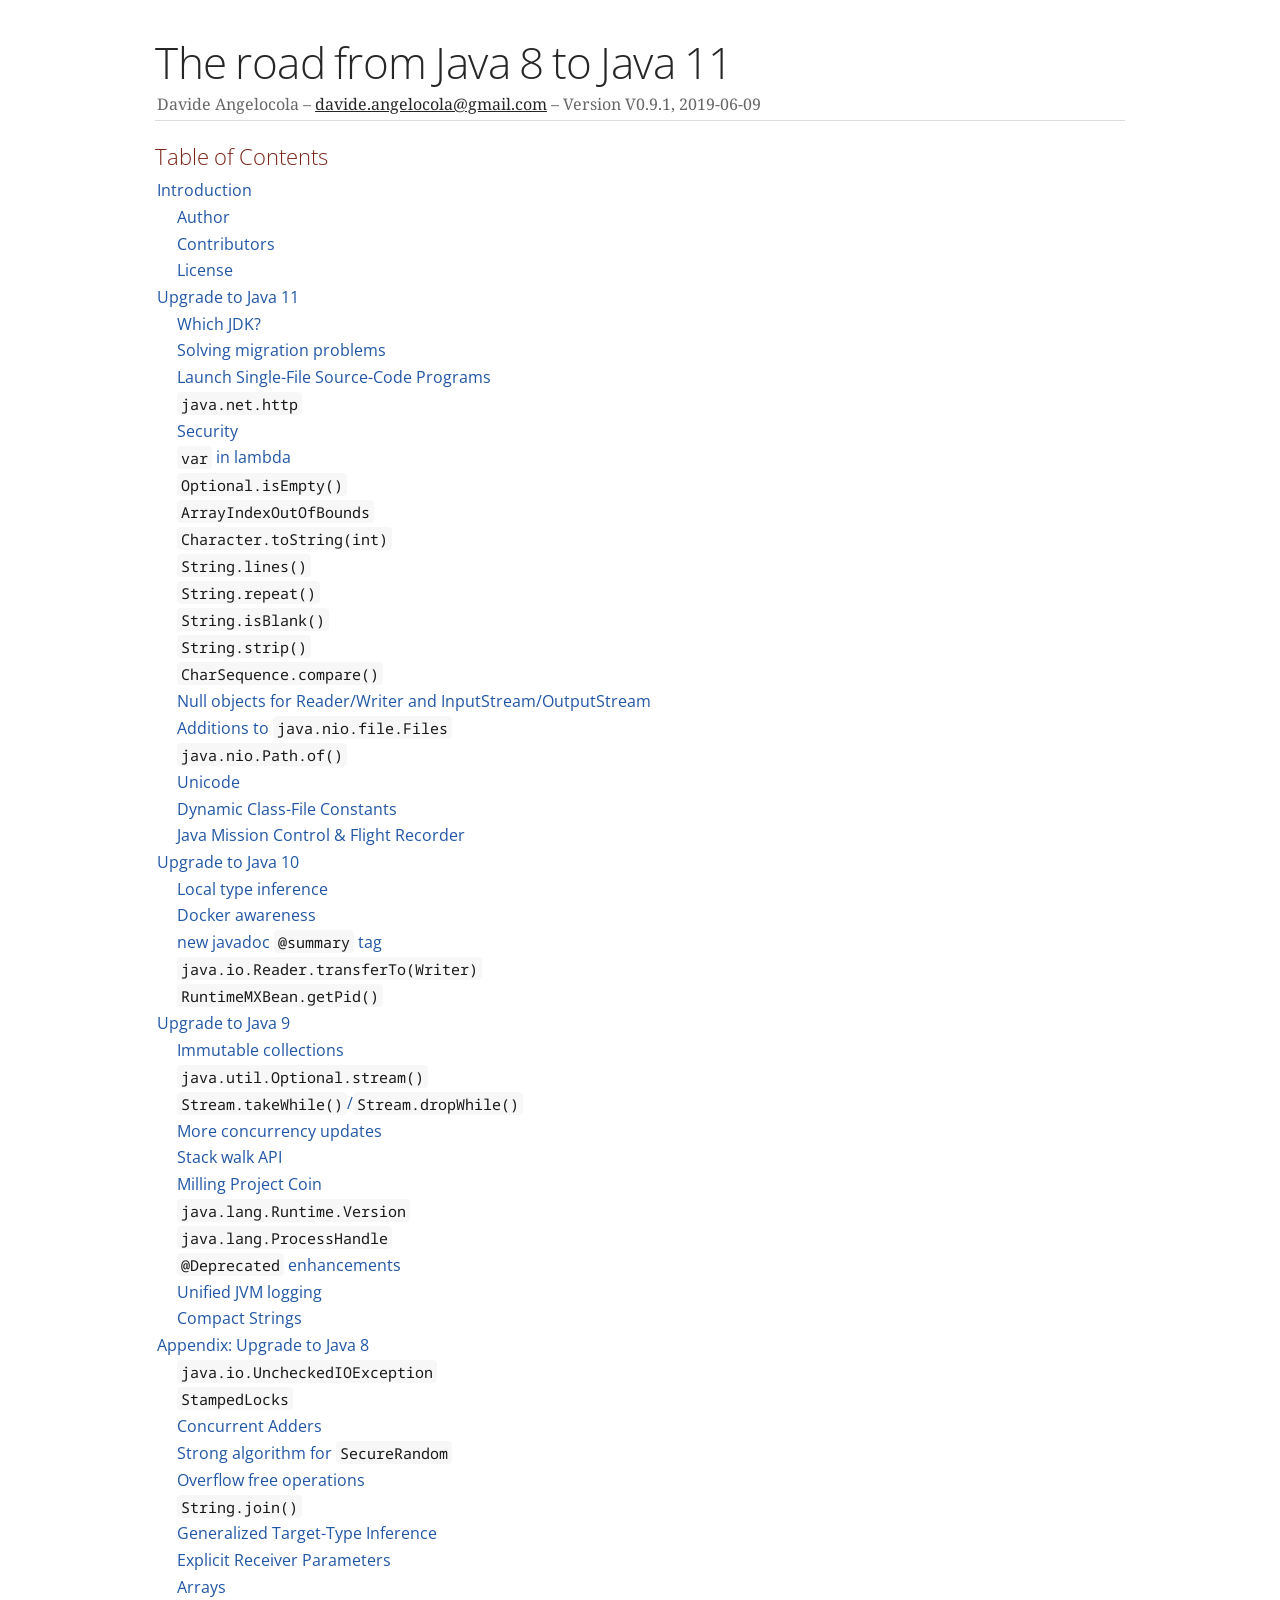
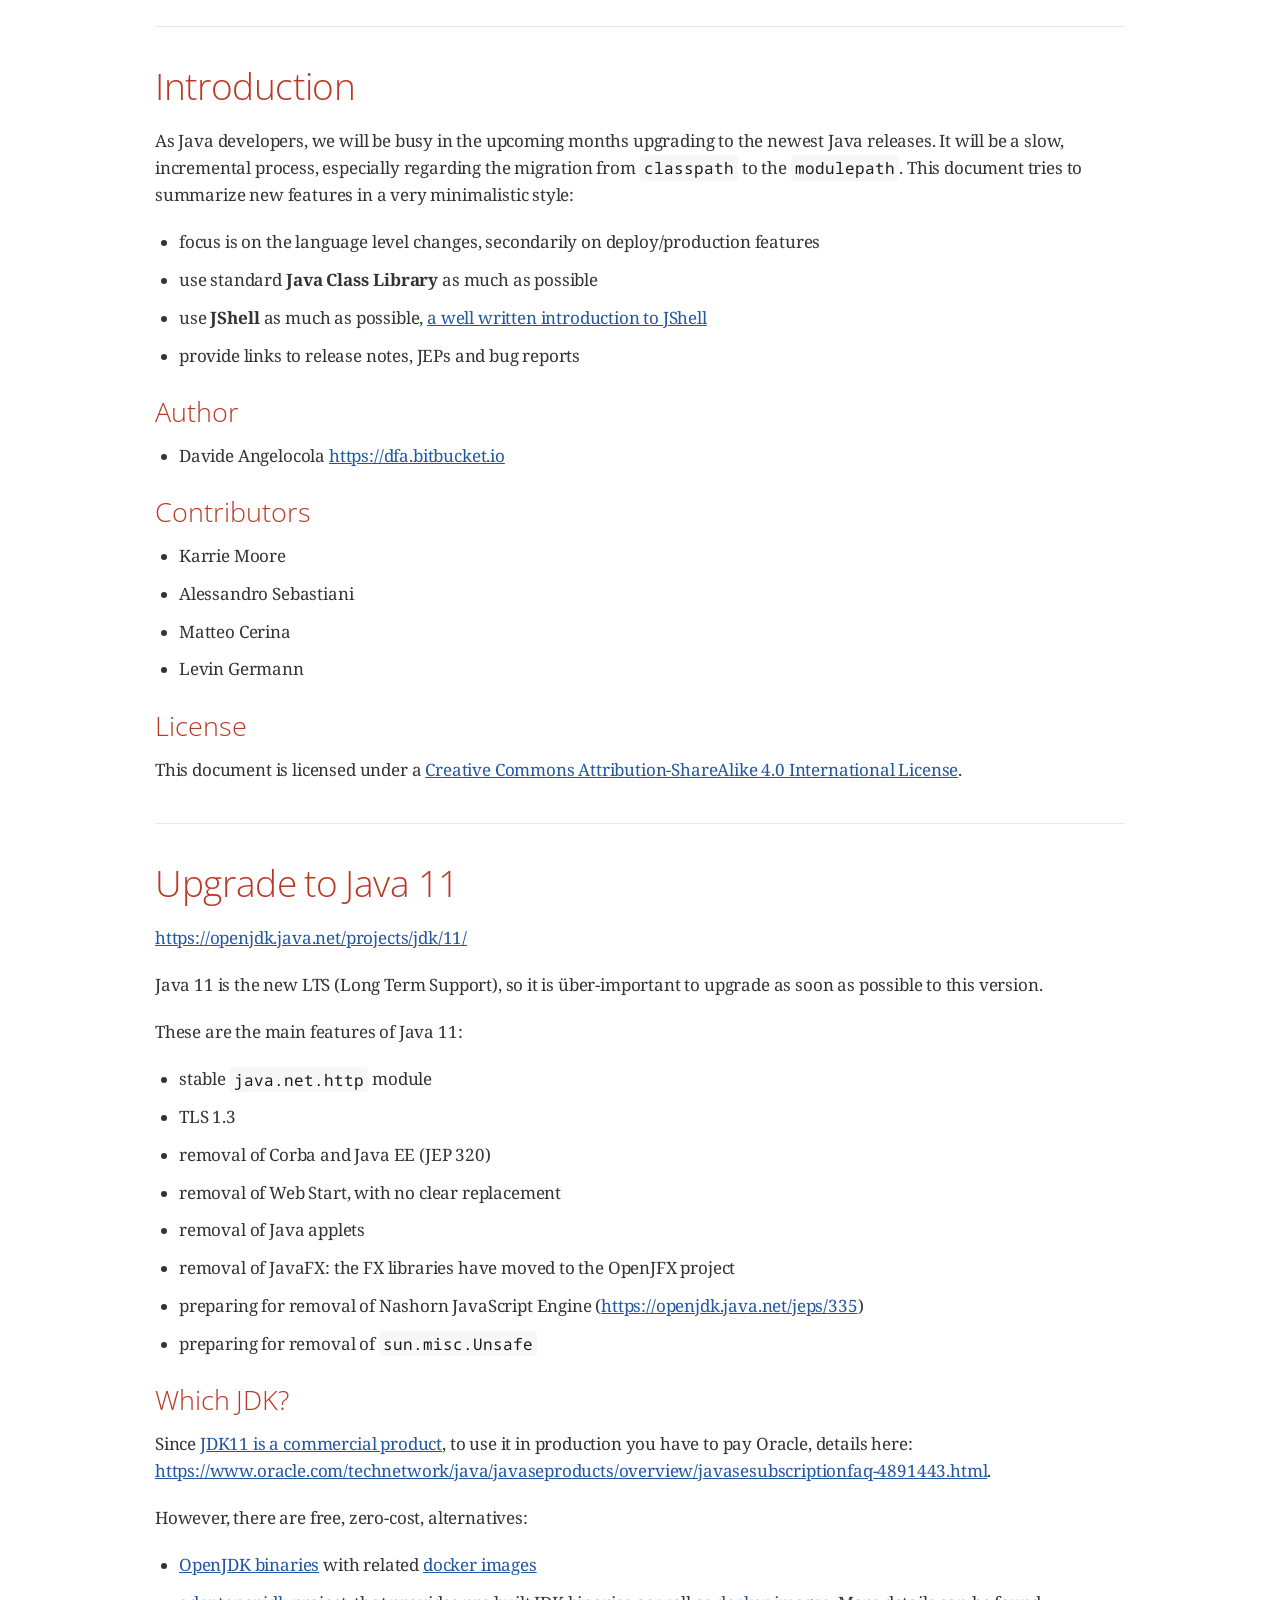
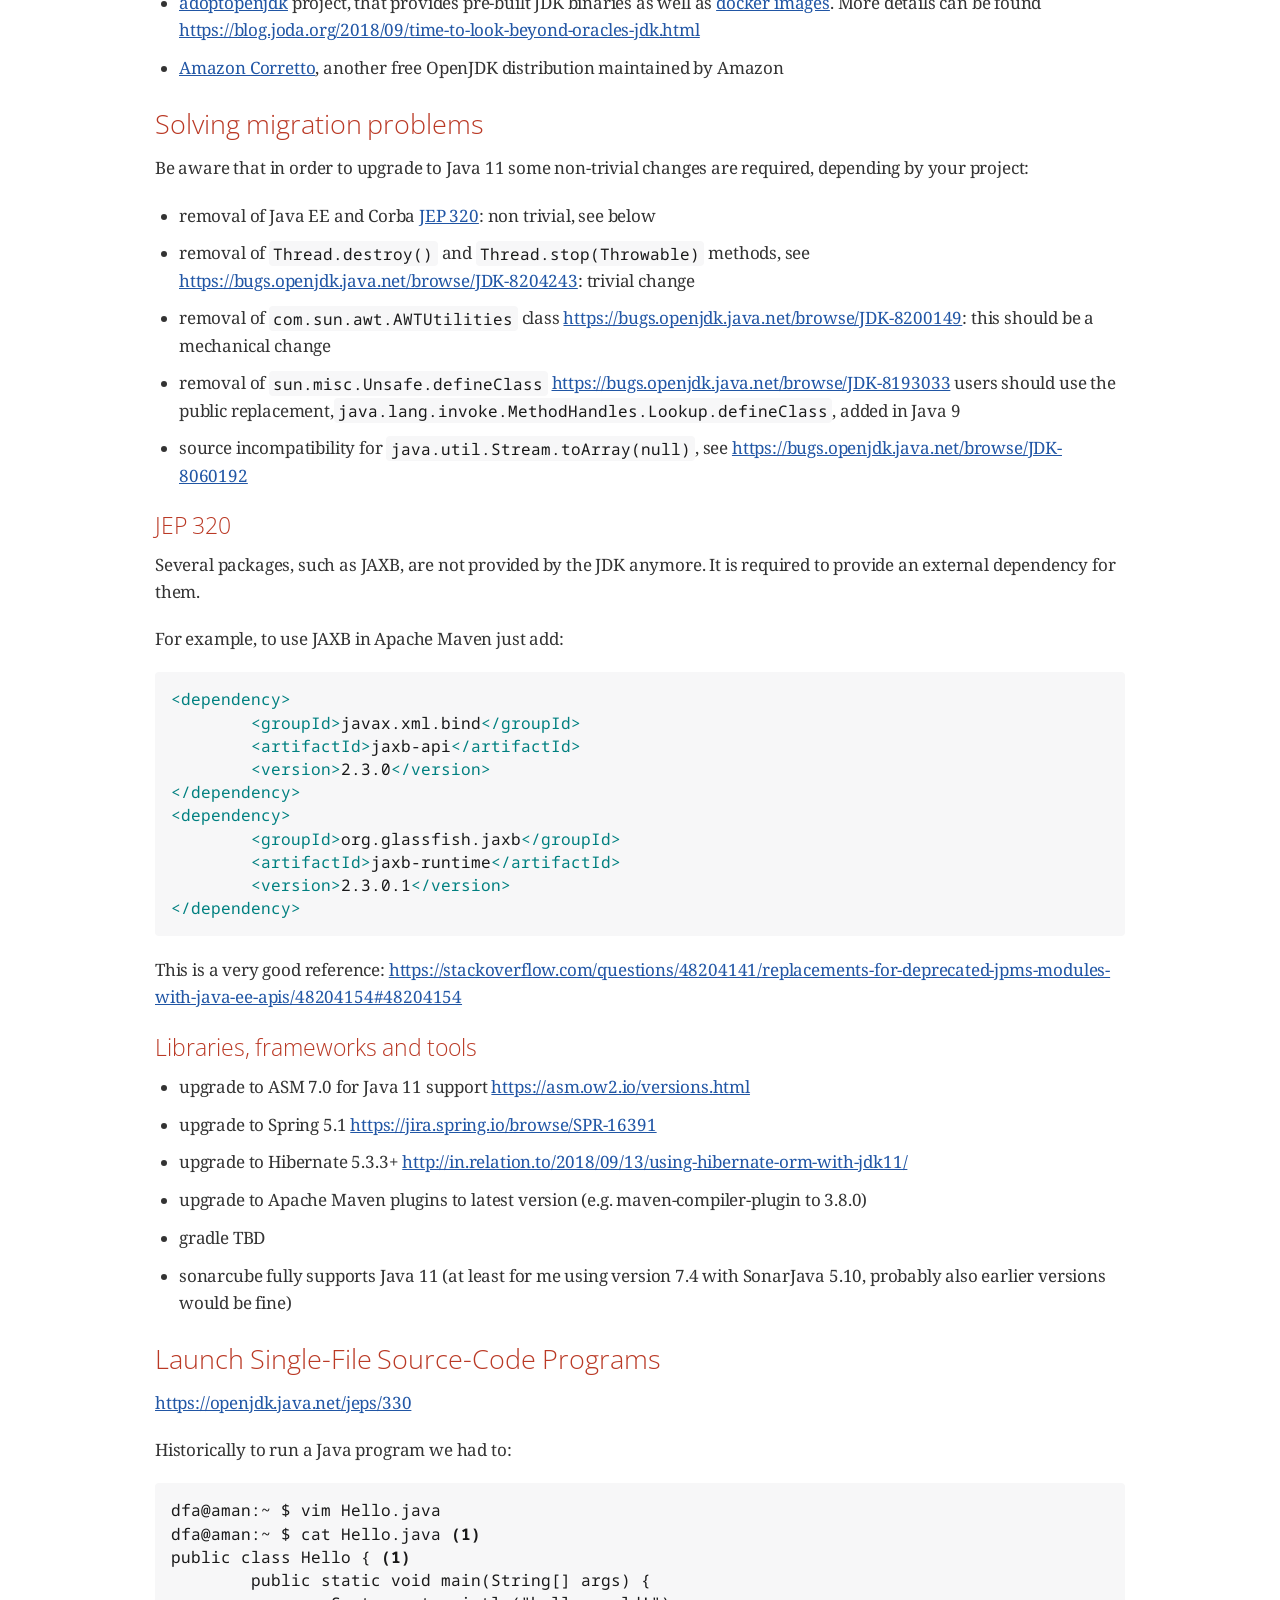
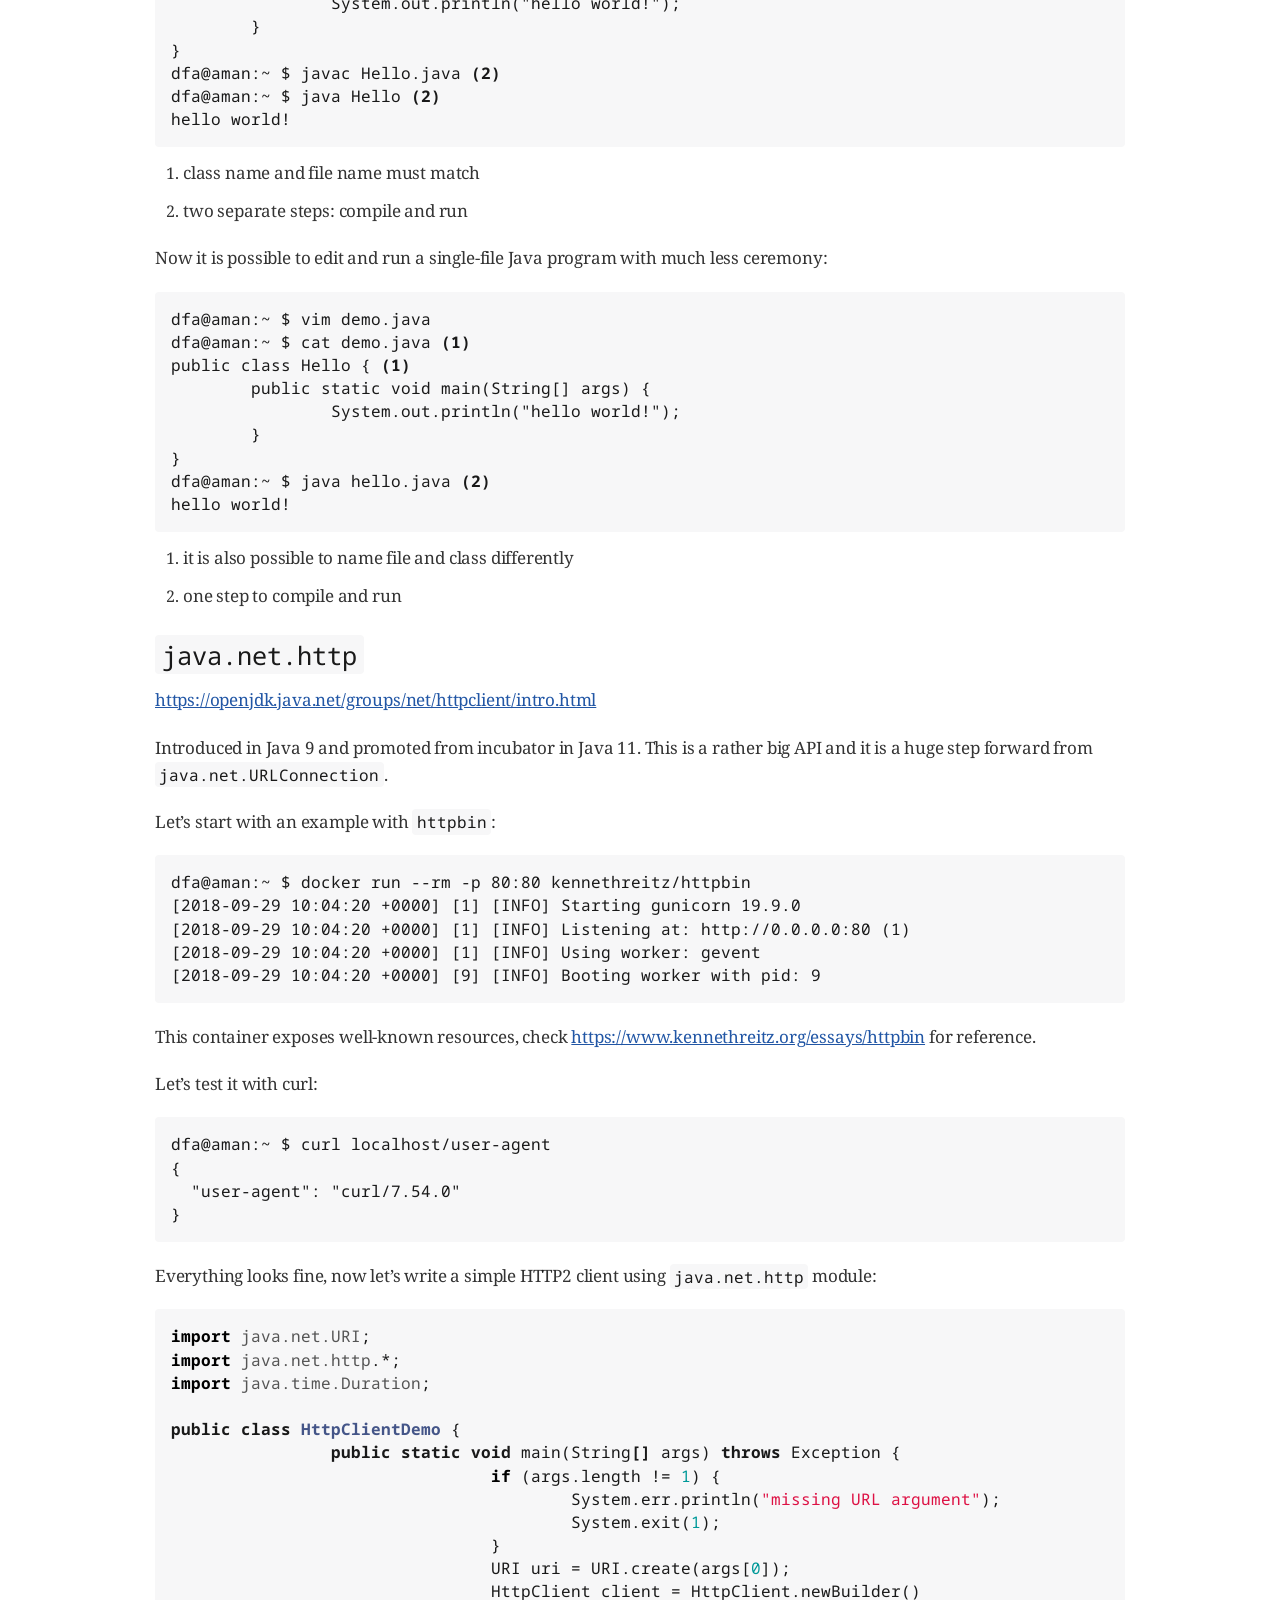
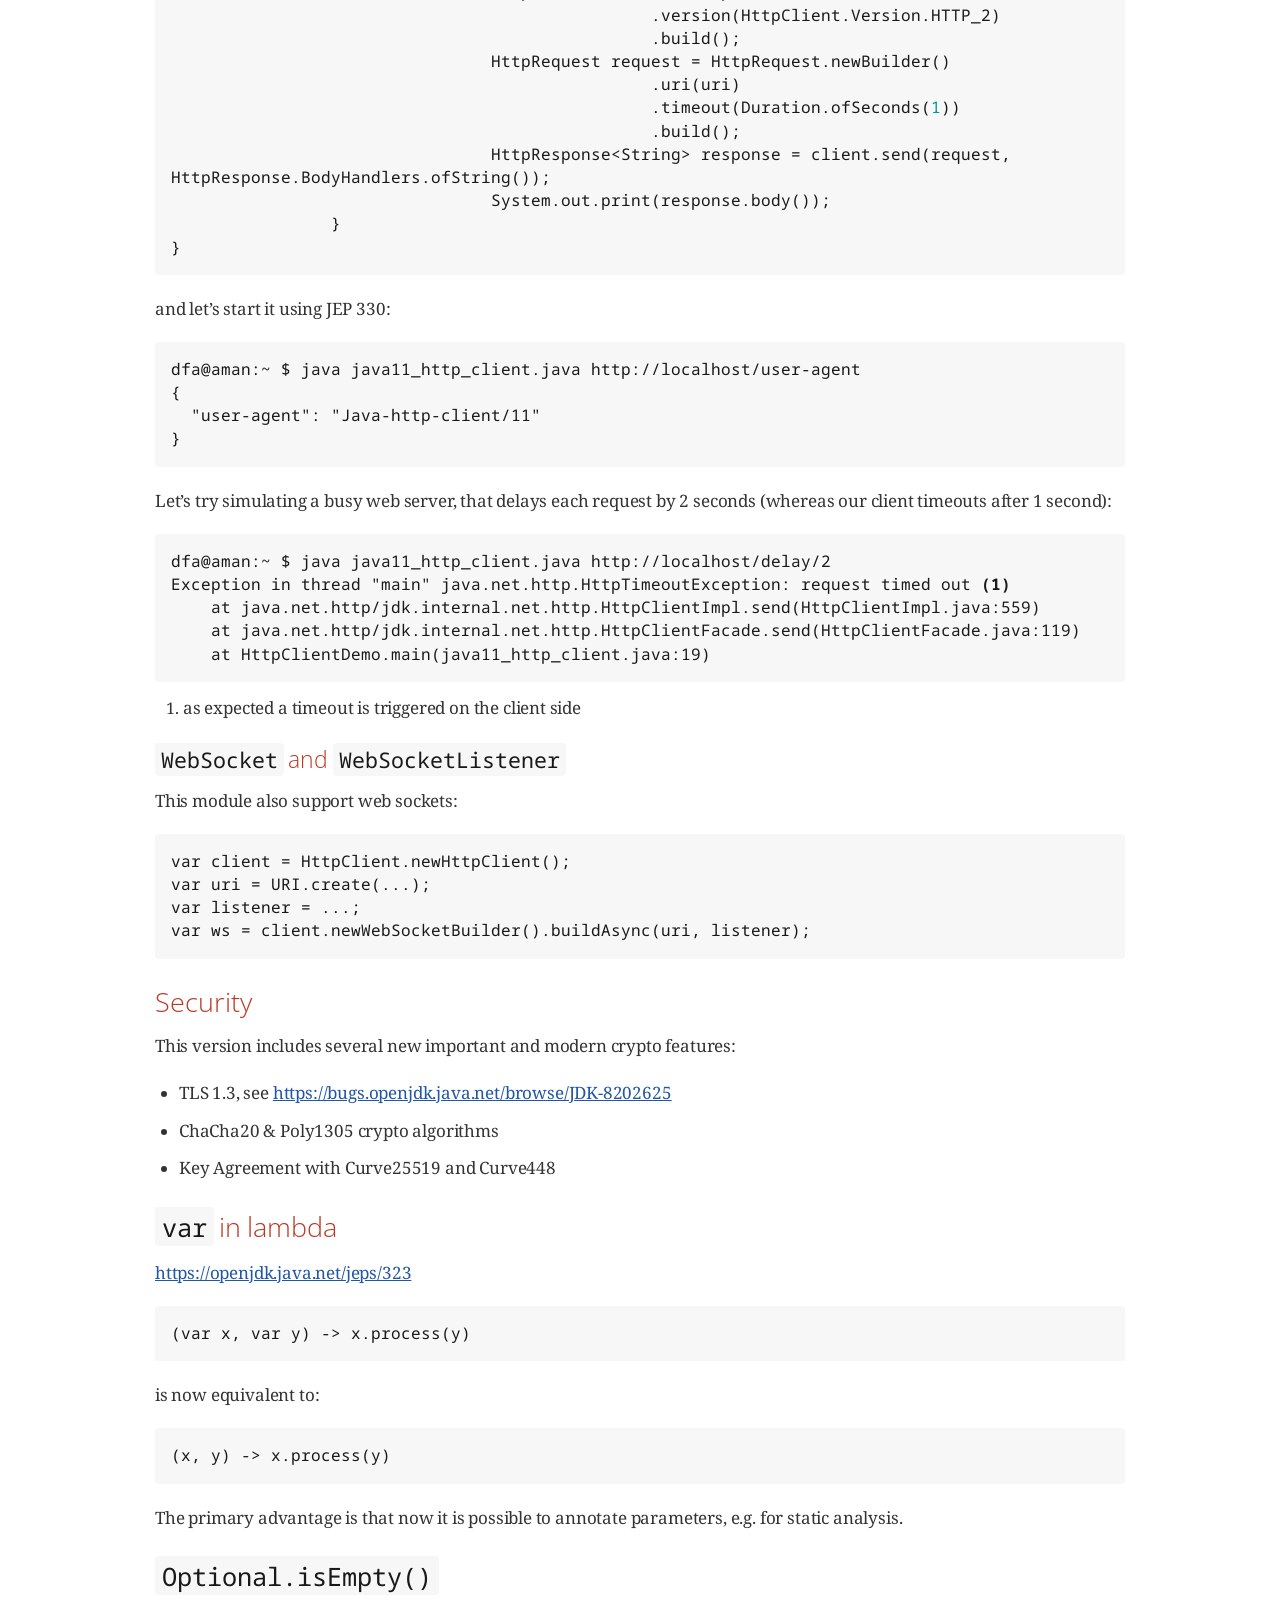
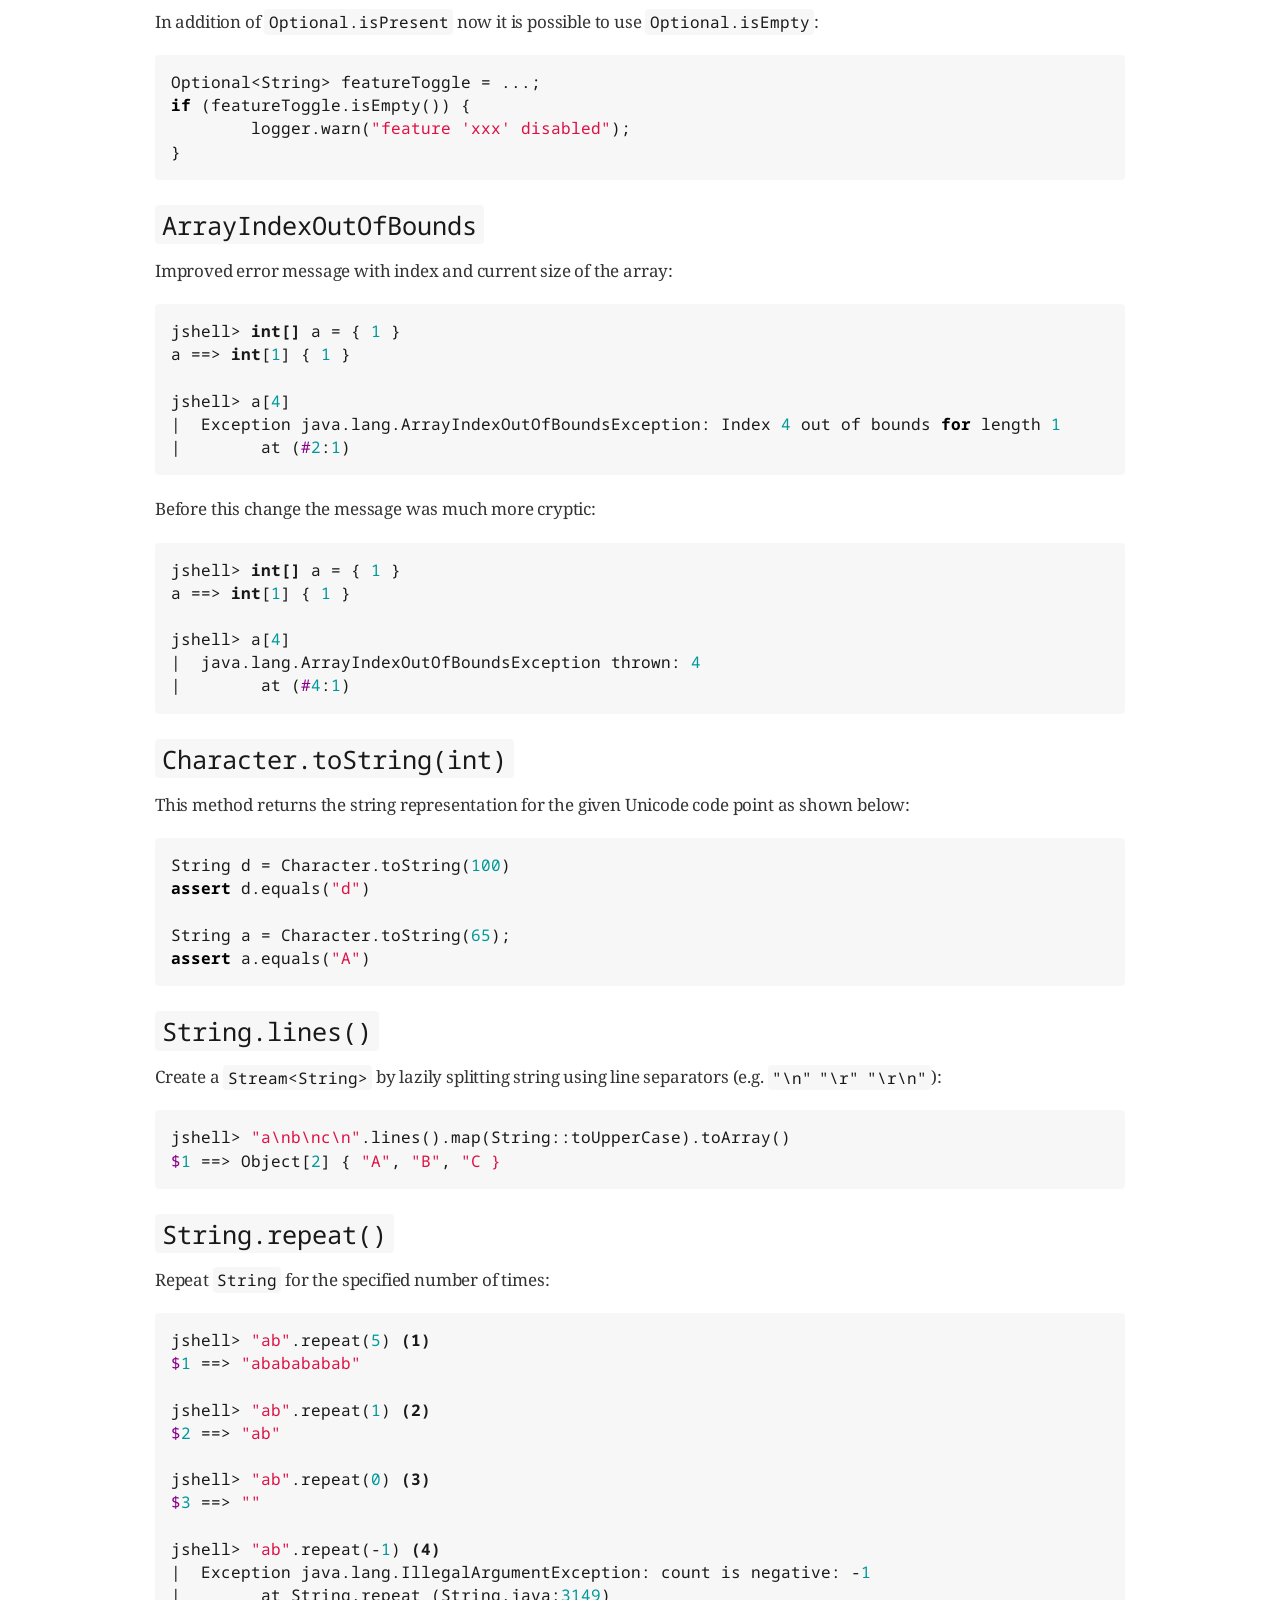
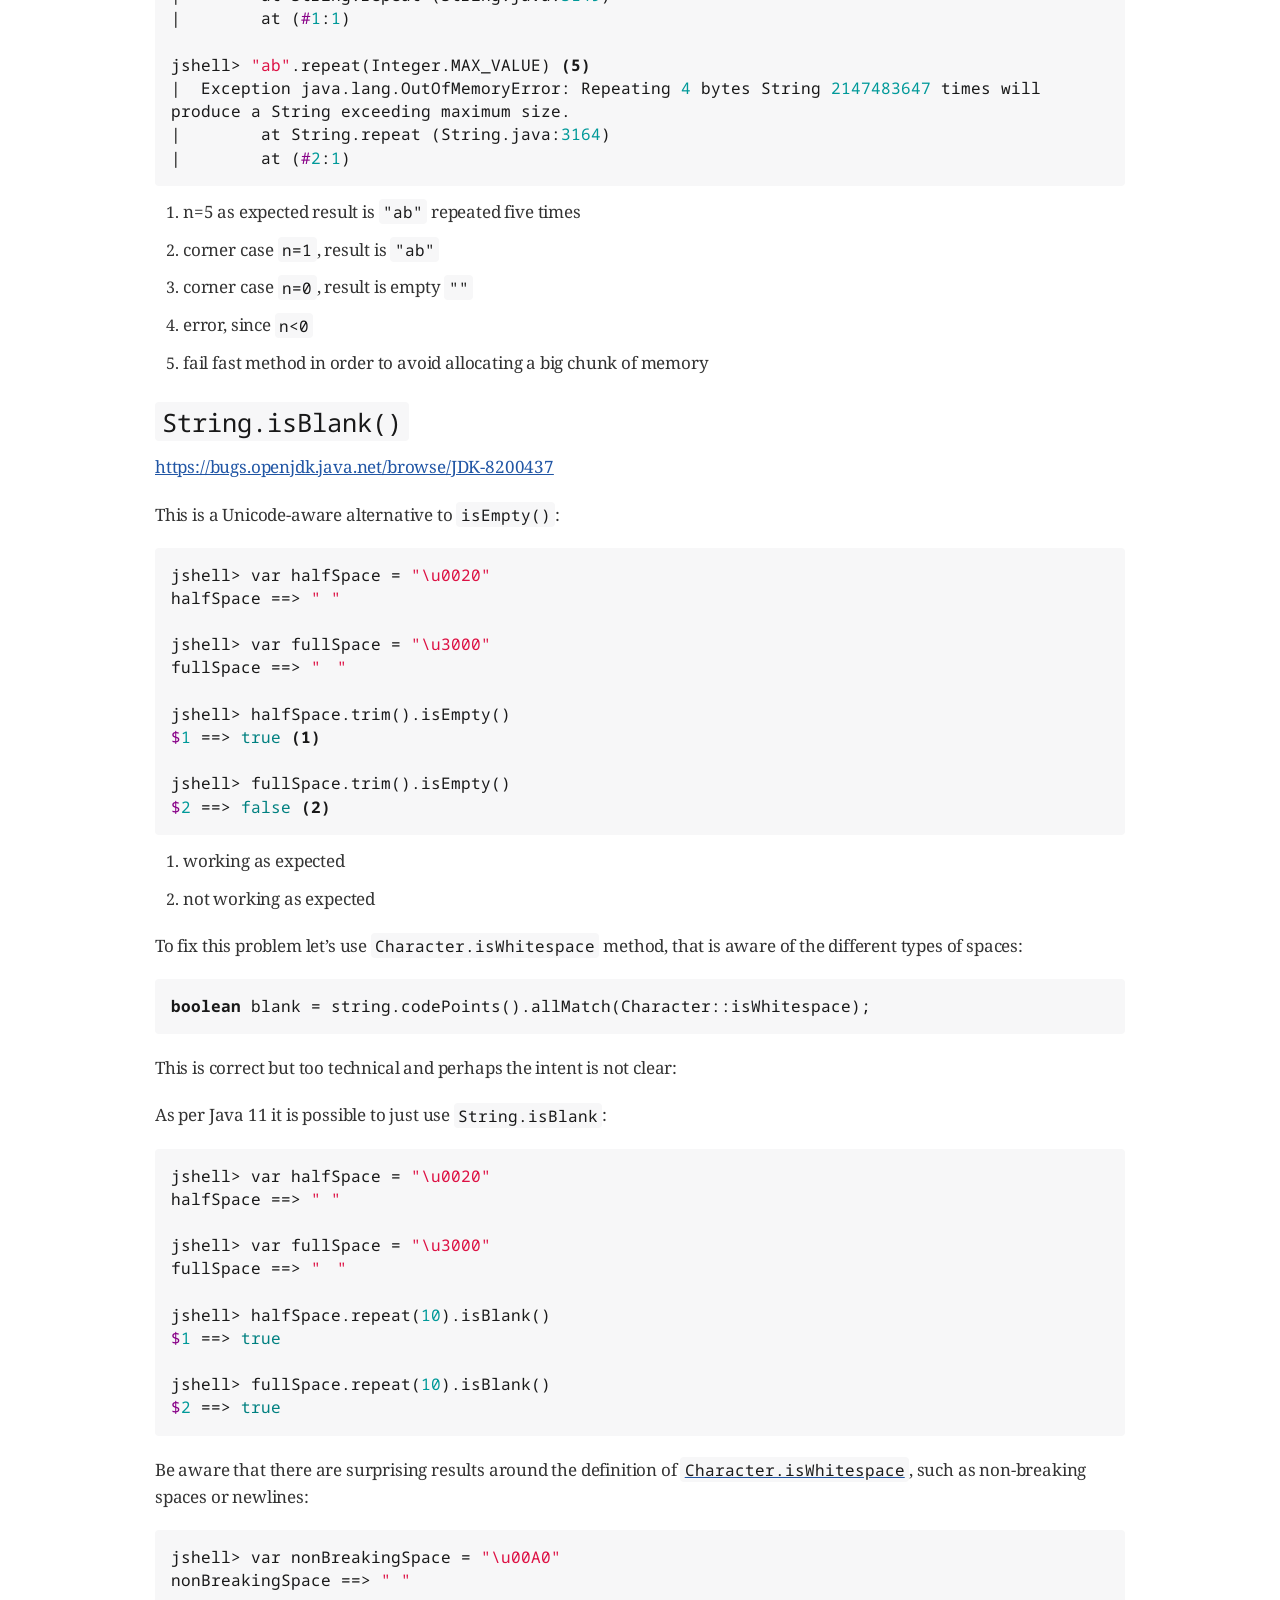
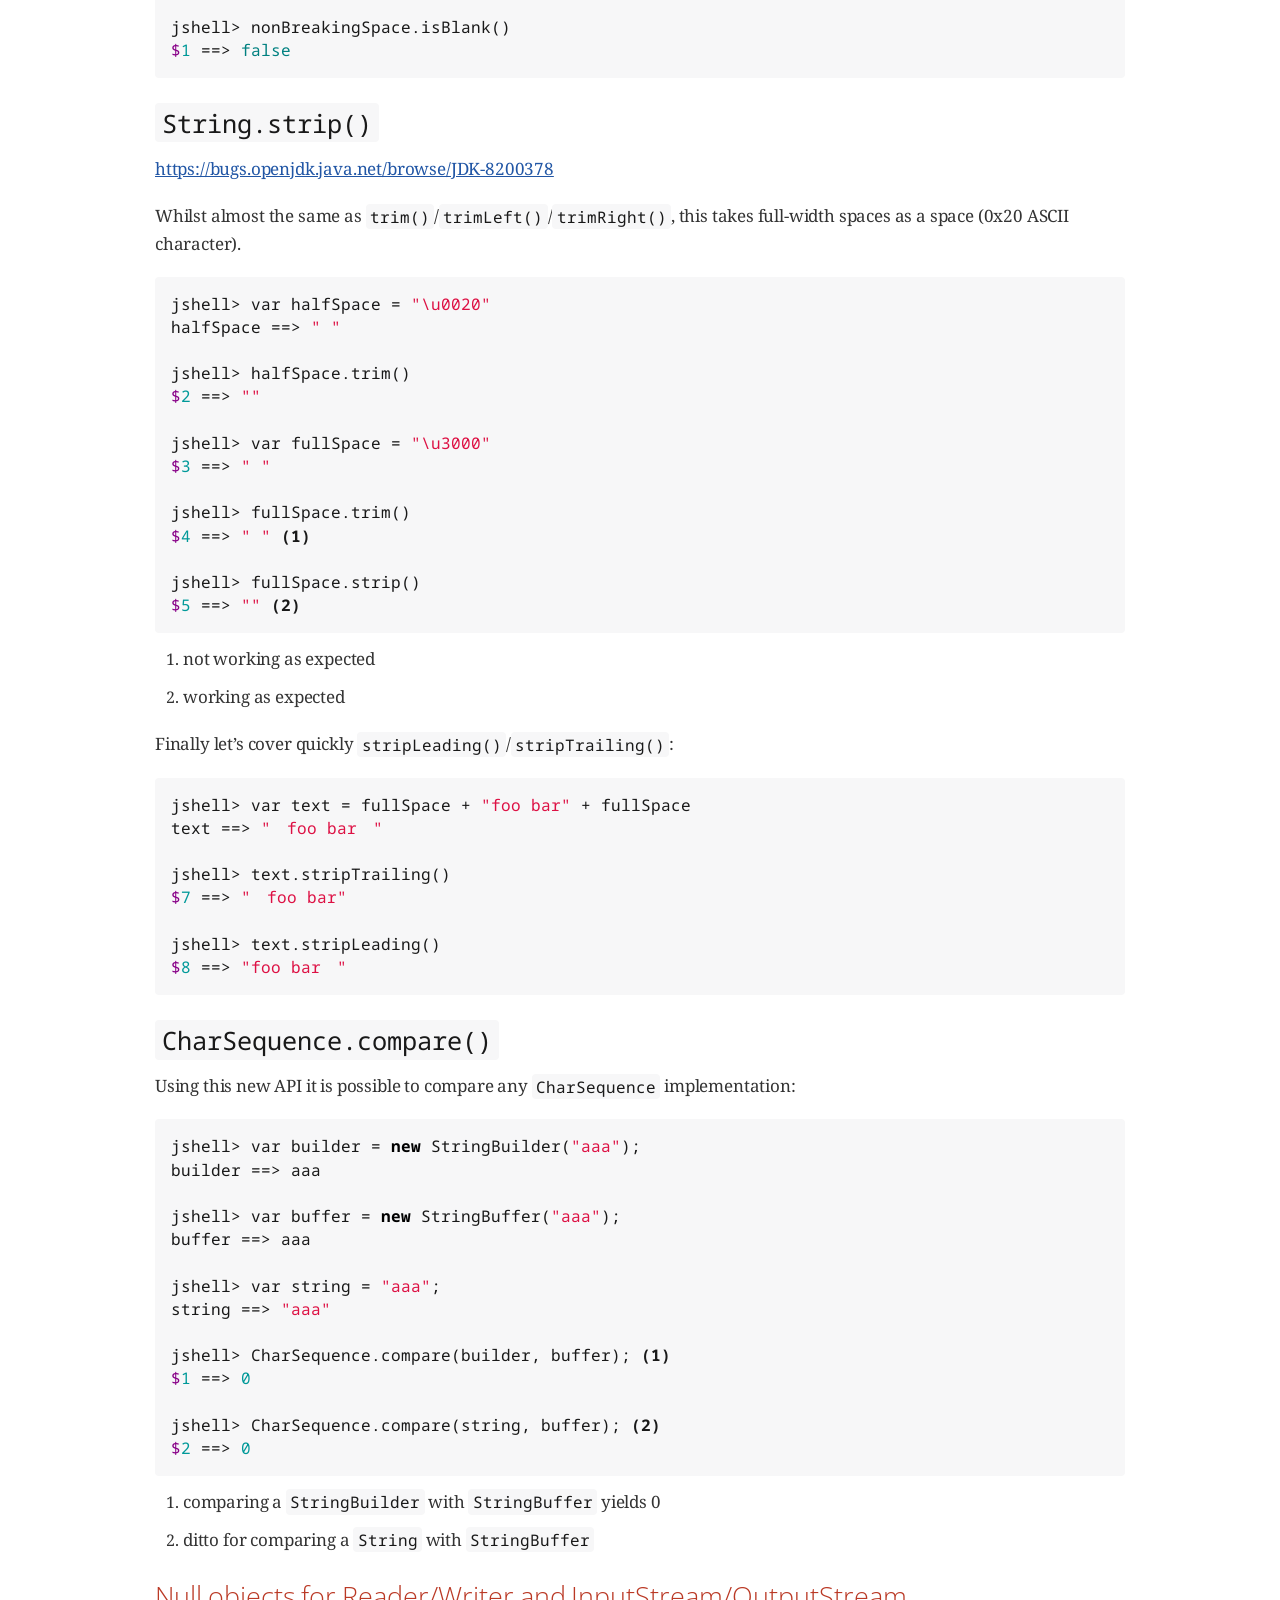
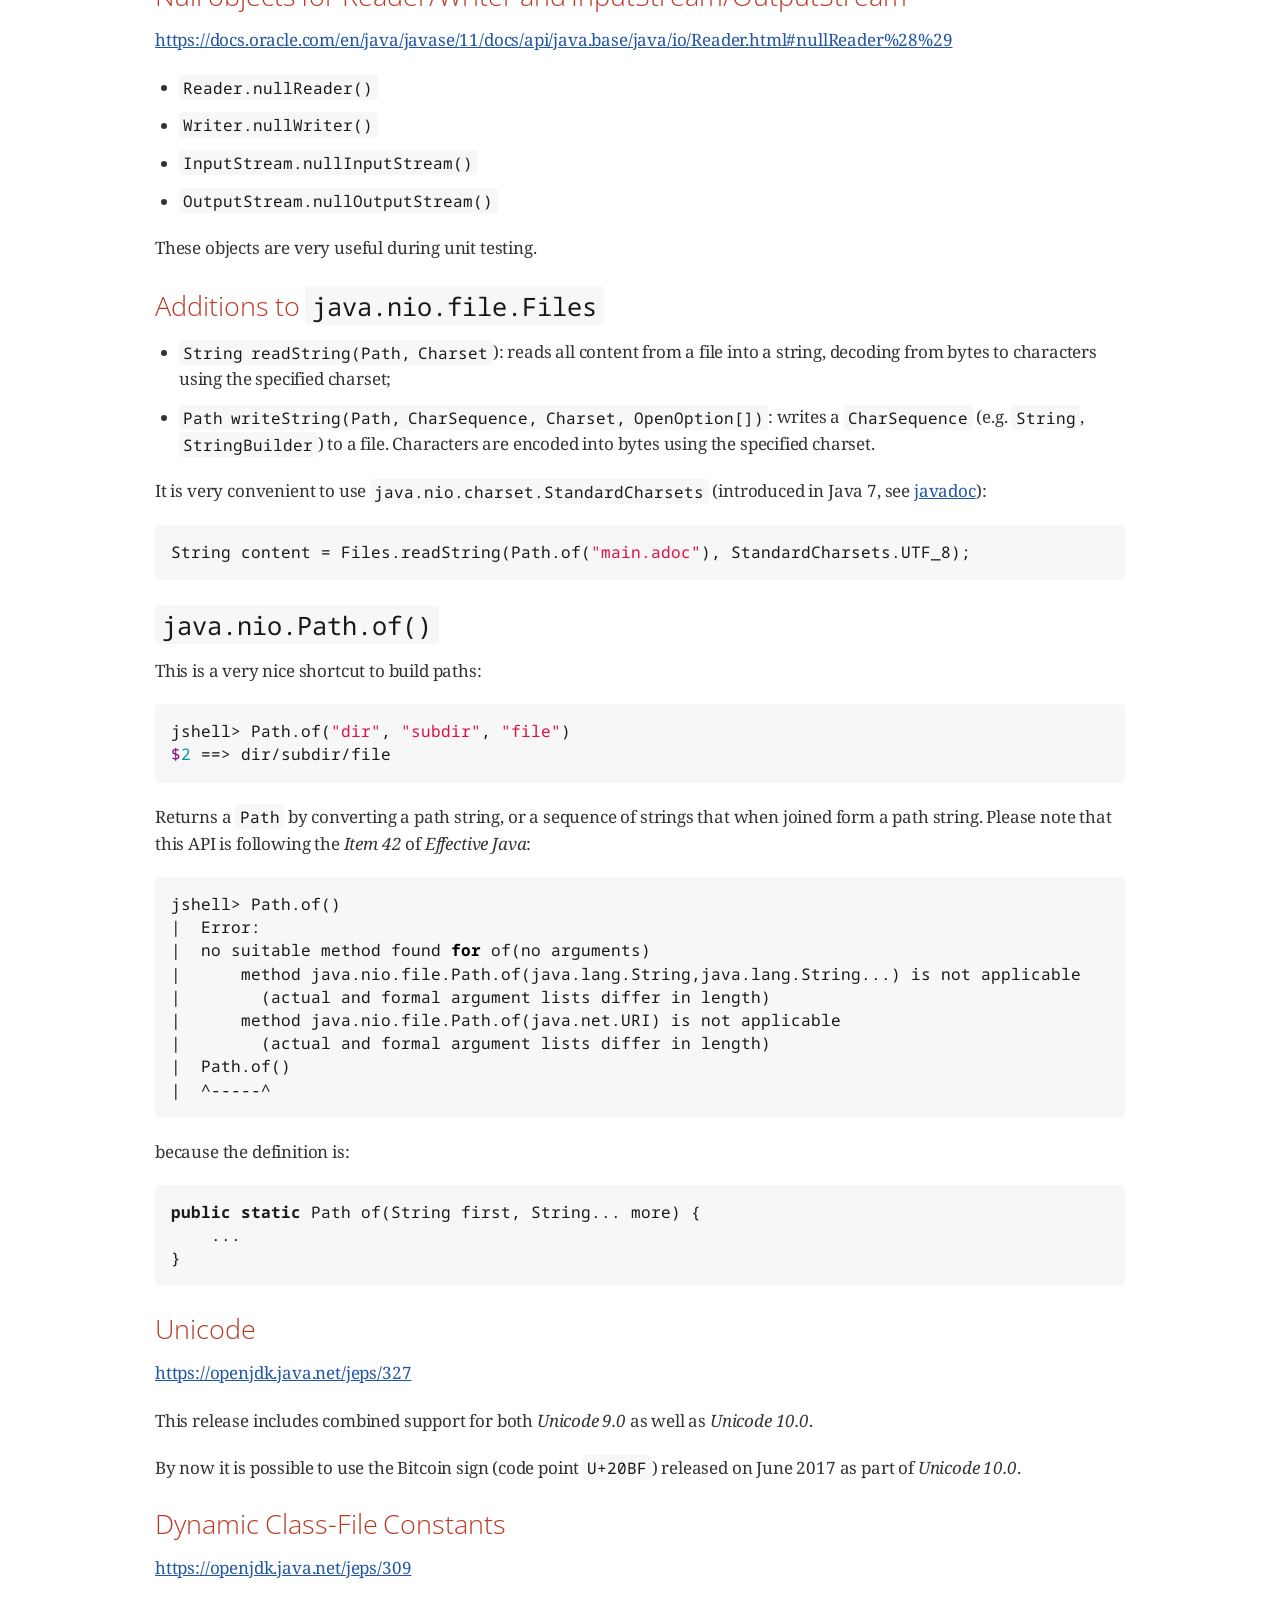
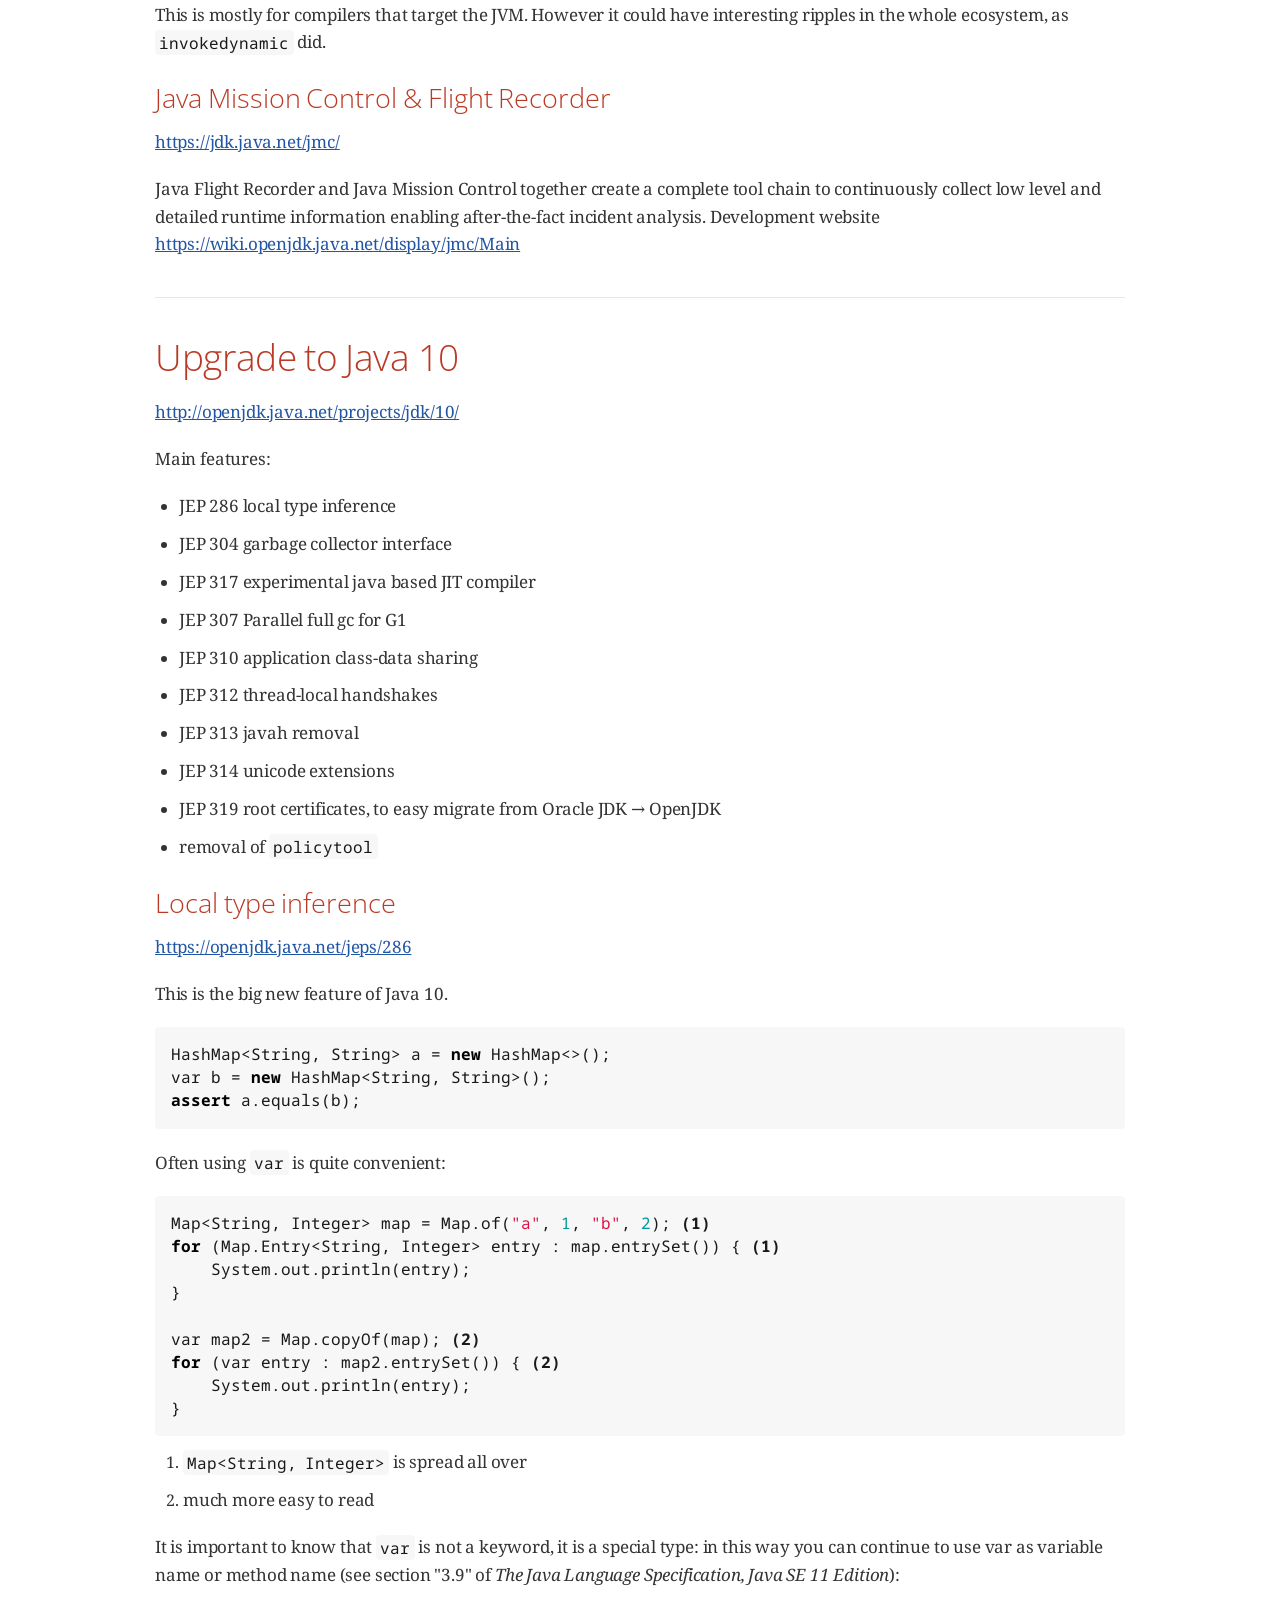
==== commit 29691672: "last release" ====
--- a/the_road_from_java8_to_java11.html
+++ b/the_road_from_java8_to_java11.html
@@ -443,8 +443,8 @@
 <div class="details">
 <span id="author" class="author">Davide Angelocola</span><br>
 <span id="email" class="email"><a href="mailto:davide.angelocola@gmail.com">davide.angelocola@gmail.com</a></span><br>
-<span id="revnumber">version v0.9.0,</span>
-<span id="revdate">2019-05-19</span>
+<span id="revnumber">version v0.9.1,</span>
+<span id="revdate">2019-06-09</span>
 </div>
 <div id="toc" class="toc">
 <div id="toctitle">Table of Contents</div>
@@ -539,7 +539,7 @@
 <p>use standard <strong>Java Class Library</strong> as much as possible</p>
 </li>
 <li>
-<p>use <strong>JShell</strong> as much as possible, <a href="https://www.infoq.com/articles/jshell-java-repl">a well written introduction to JShell</a></p>
+<p>use <strong>JShell</strong> as much as possible, <a href="https://www.infoq.com/articles/jshell-java-repl/">a well written introduction to JShell</a></p>
 </li>
 <li>
 <p>provide links to release notes, JEPs and bug reports</p>
@@ -587,7 +587,7 @@
 <h2 id="_upgrade_to_java_11">Upgrade to Java 11</h2>
 <div class="sectionbody">
 <div class="paragraph">
-<p><a href="https://jdk.java.net/11/release-notes" class="bare">https://jdk.java.net/11/release-notes</a></p>
+<p><a href="https://openjdk.java.net/projects/jdk/11/" class="bare">https://openjdk.java.net/projects/jdk/11/</a></p>
 </div>
 <div class="paragraph">
 <p>Java 11 is the new LTS (Long Term Support), so it is über-important to upgrade as soon as
@@ -627,7 +627,7 @@
 <div class="sect2">
 <h3 id="_which_jdk">Which JDK?</h3>
 <div class="paragraph">
-<p>Since <a href="https://blog.joda.org/2018/09/do-not-fall-into-oracles-java-11-trap.htmlOracle">JDK11 is a commercial
+<p>Since <a href="https://blog.joda.org/2018/09/do-not-fall-into-oracles-java-11-trap.html">JDK11 is a commercial
 product</a>, to use it in production you have to pay Oracle, details here: <a href="https://www.oracle.com/technetwork/java/javaseproducts/overview/javasesubscriptionfaq-4891443.html" class="bare">https://www.oracle.com/technetwork/java/javaseproducts/overview/javasesubscriptionfaq-4891443.html</a>.</p>
 </div>
 <div class="paragraph">
@@ -1218,7 +1218,7 @@
 <div class="sect2">
 <h3 id="_null_objects_for_readerwriter_and_inputstreamoutputstream">Null objects for Reader/Writer and InputStream/OutputStream</h3>
 <div class="paragraph">
-<p><a href="https://docs.oracle.com/en/java/javase/11/docs/api/java.base/java/io/Reader.html#nullReader(" class="bare">https://docs.oracle.com/en/java/javase/11/docs/api/java.base/java/io/Reader.html#nullReader(</a>)</p>
+<p><a href="https://docs.oracle.com/en/java/javase/11/docs/api/java.base/java/io/Reader.html#nullReader%28%29" class="bare">https://docs.oracle.com/en/java/javase/11/docs/api/java.base/java/io/Reader.html#nullReader%28%29</a></p>
 </div>
 <div class="ulist">
 <ul>
@@ -1635,38 +1635,45 @@
 <div class="sect2">
 <h3 id="_java_io_reader_transfertowriter"><code>java.io.Reader.transferTo(Writer)</code></h3>
 <div class="paragraph">
-<p>This is a long awaited feature, usually provided by external libraries such as Apache IOUtils.</p>
+<p>A long awaited feature, usually provided by external libraries such as <a href="https://commons.apache.org/proper/commons-io/javadocs/api-2.5/org/apache/commons/io/IOUtils.html">Apache IOUtils</a>:</p>
 </div>
 <div class="listingblock">
 <div class="content">
 <pre class="CodeRay highlight"><code data-lang="java">jshell&gt; <span class="keyword">import</span> <span class="include">java.io</span>.*
 
-<span class="include">jshell</span>&gt; <span class="include">var</span> <span class="include">a</span> = <span class="include">new</span> <span class="include">StringReader</span>(<span class="string"><span class="delimiter">&quot;</span><span class="content">hello world</span><span class="delimiter">&quot;</span></span>);
-a ==&gt; java.io.StringReader<span class="error">@</span><span class="integer">3</span>abbfa04
-
-jshell&gt; var b = <span class="keyword">new</span> <span class="predefined-type">StringWriter</span>();
-b ==&gt;
-
-jshell&gt; a.transferTo(b)
+<span class="include">jshell</span>&gt; <span class="include">var</span> <span class="include">a</span> = <span class="include">new</span> <span class="include">StringReader</span>(<span class="string"><span class="delimiter">&quot;</span><span class="content">hello world</span><span class="delimiter">&quot;</span></span>)
+<span class="include">a</span> ==&gt; <span class="include">java.io.StringReader</span><span class="error">@</span><span class="integer">3</span><span class="include">abbfa04</span>
+
+<span class="include">jshell</span>&gt; <span class="include">var</span> <span class="include">b</span> = <span class="include">new</span> <span class="include">StringWriter</span>()
+<span class="include">b</span> ==&gt;
+
+<span class="include">jshell</span>&gt; <span class="include">a.transferTo</span>(<span class="include">b</span>)
 <span class="error">$</span><span class="integer">4</span> ==&gt; <span class="integer">11</span>
 
-jshell&gt; b
-b ==&gt; hello world</code></pre>
+<span class="include">jshell</span>&gt; <span class="include">b</span>
+<span class="include">b</span> ==&gt; <span class="include">hello</span> <span class="include">world</span></code></pre>
 </div>
 </div>
 </div>
 <div class="sect2">
 <h3 id="_runtimemxbean_getpid"><code>RuntimeMXBean.getPid()</code></h3>
-<div class="paragraph">
-<p>This new method returns the process ID representing the running JVM:</p>
-</div>
-<div class="listingblock">
-<div class="content">
-<pre class="CodeRay highlight"><code data-lang="java">jshell&gt; <span class="keyword">import</span> <span class="include">java.lang.management</span>.*;
-
-jshell&gt; <span class="predefined-type">ManagementFactory</span>.getRuntimeMXBean().getPid()
-<span class="error">$</span><span class="integer">8</span> ==&gt; <span class="integer">11429</span></code></pre>
-</div>
+<div class="listingblock">
+<div class="content">
+<pre class="CodeRay highlight"><code data-lang="java">jshell&gt; <span class="keyword">import</span> <span class="include">java.lang.management</span>.*
+
+<span class="include">jshell</span>&gt; <span class="include">ProcessHandle.current</span>()
+<span class="error">$</span><span class="integer">1</span> ==&gt; <span class="integer">20674</span> <b class="conum">(2)</b>
+
+<span class="include">jshell</span>&gt; <span class="include">ManagementFactory.getRuntimeMXBean</span>().<span class="include">getPid</span>()
+<span class="error">$</span><span class="integer">2</span> ==&gt; <span class="integer">11429</span> <b class="conum">(1)</b></code></pre>
+</div>
+</div>
+<div class="colist arabic">
+<ol>
+<li>
+<p>current PID is exported also via JMX</p>
+</li>
+</ol>
 </div>
 </div>
 </div>
@@ -2423,8 +2430,8 @@
 </div>
 <div id="footer">
 <div id="footer-text">
-Version v0.9.0<br>
-Last updated 2019-05-19 18:26:17 +0200
+Version v0.9.1<br>
+Last updated 2019-06-07 20:29:04 +0200
 </div>
 </div>
 <style>
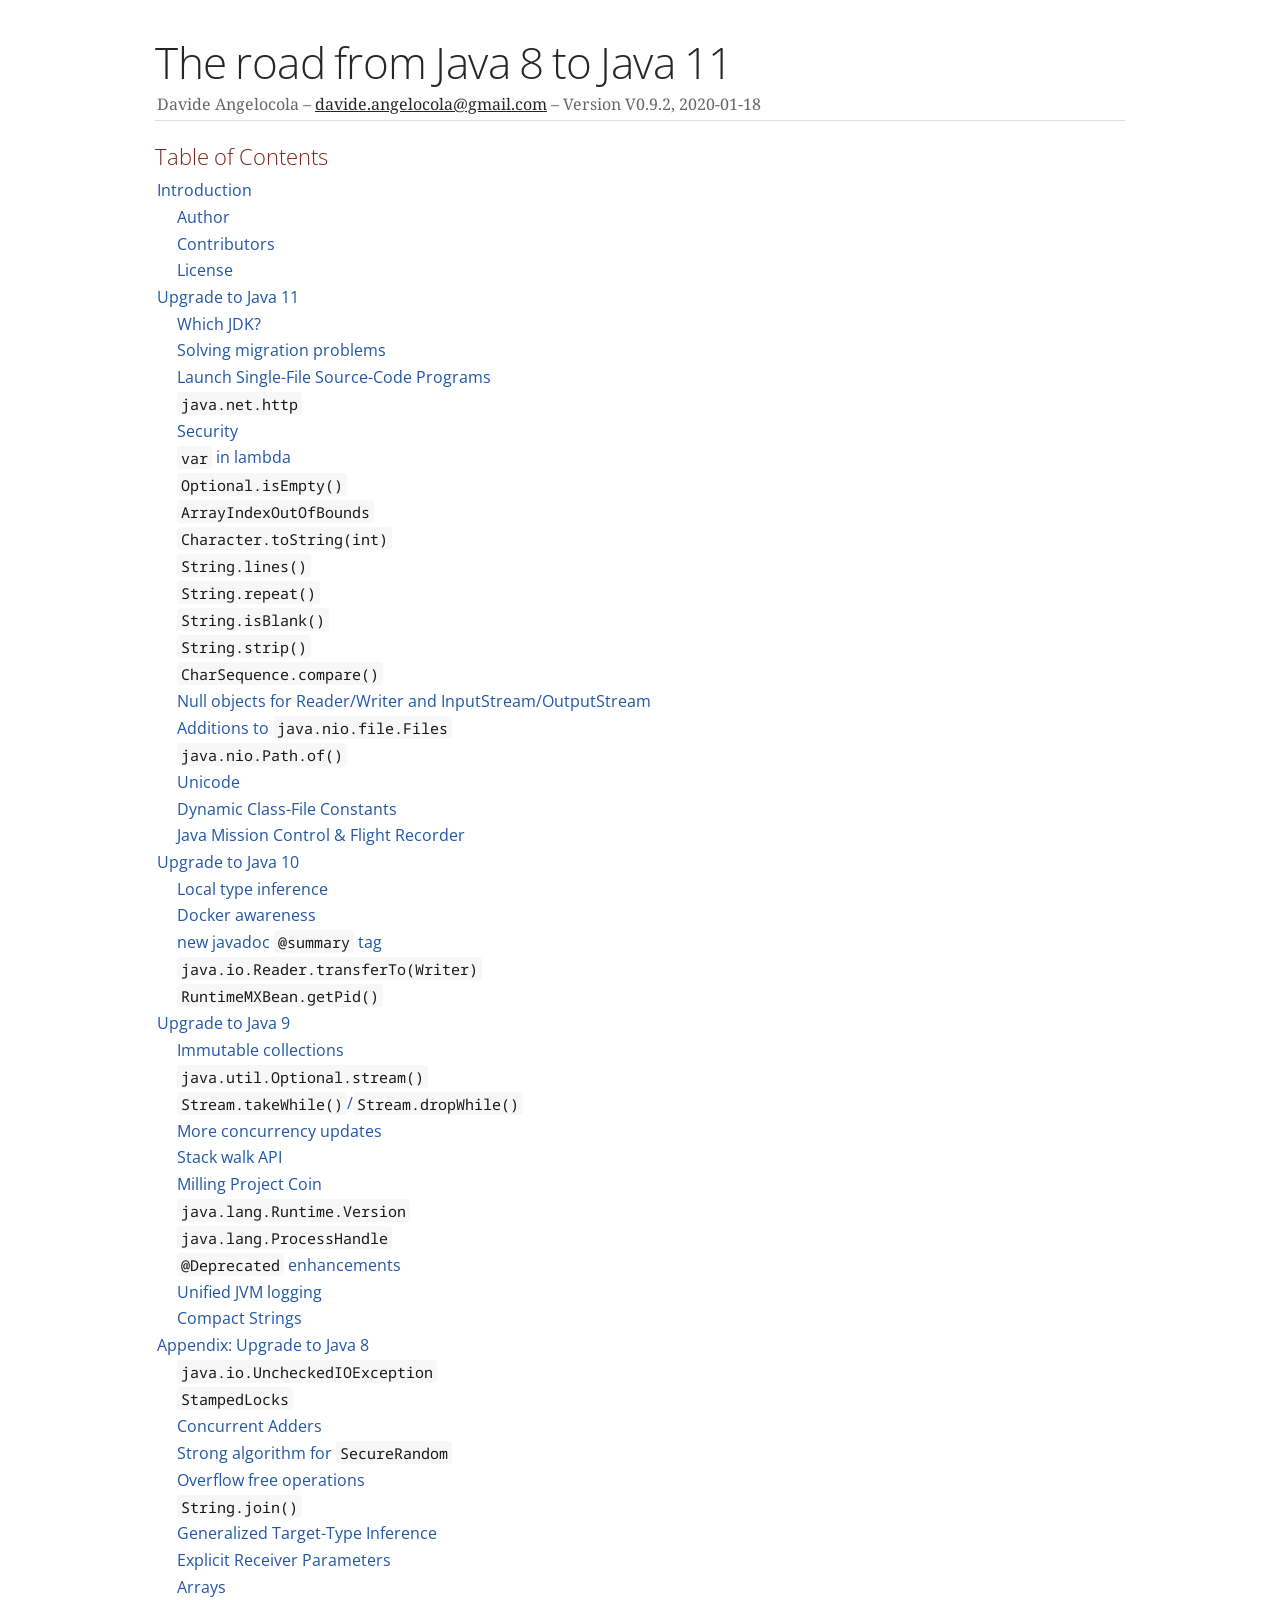
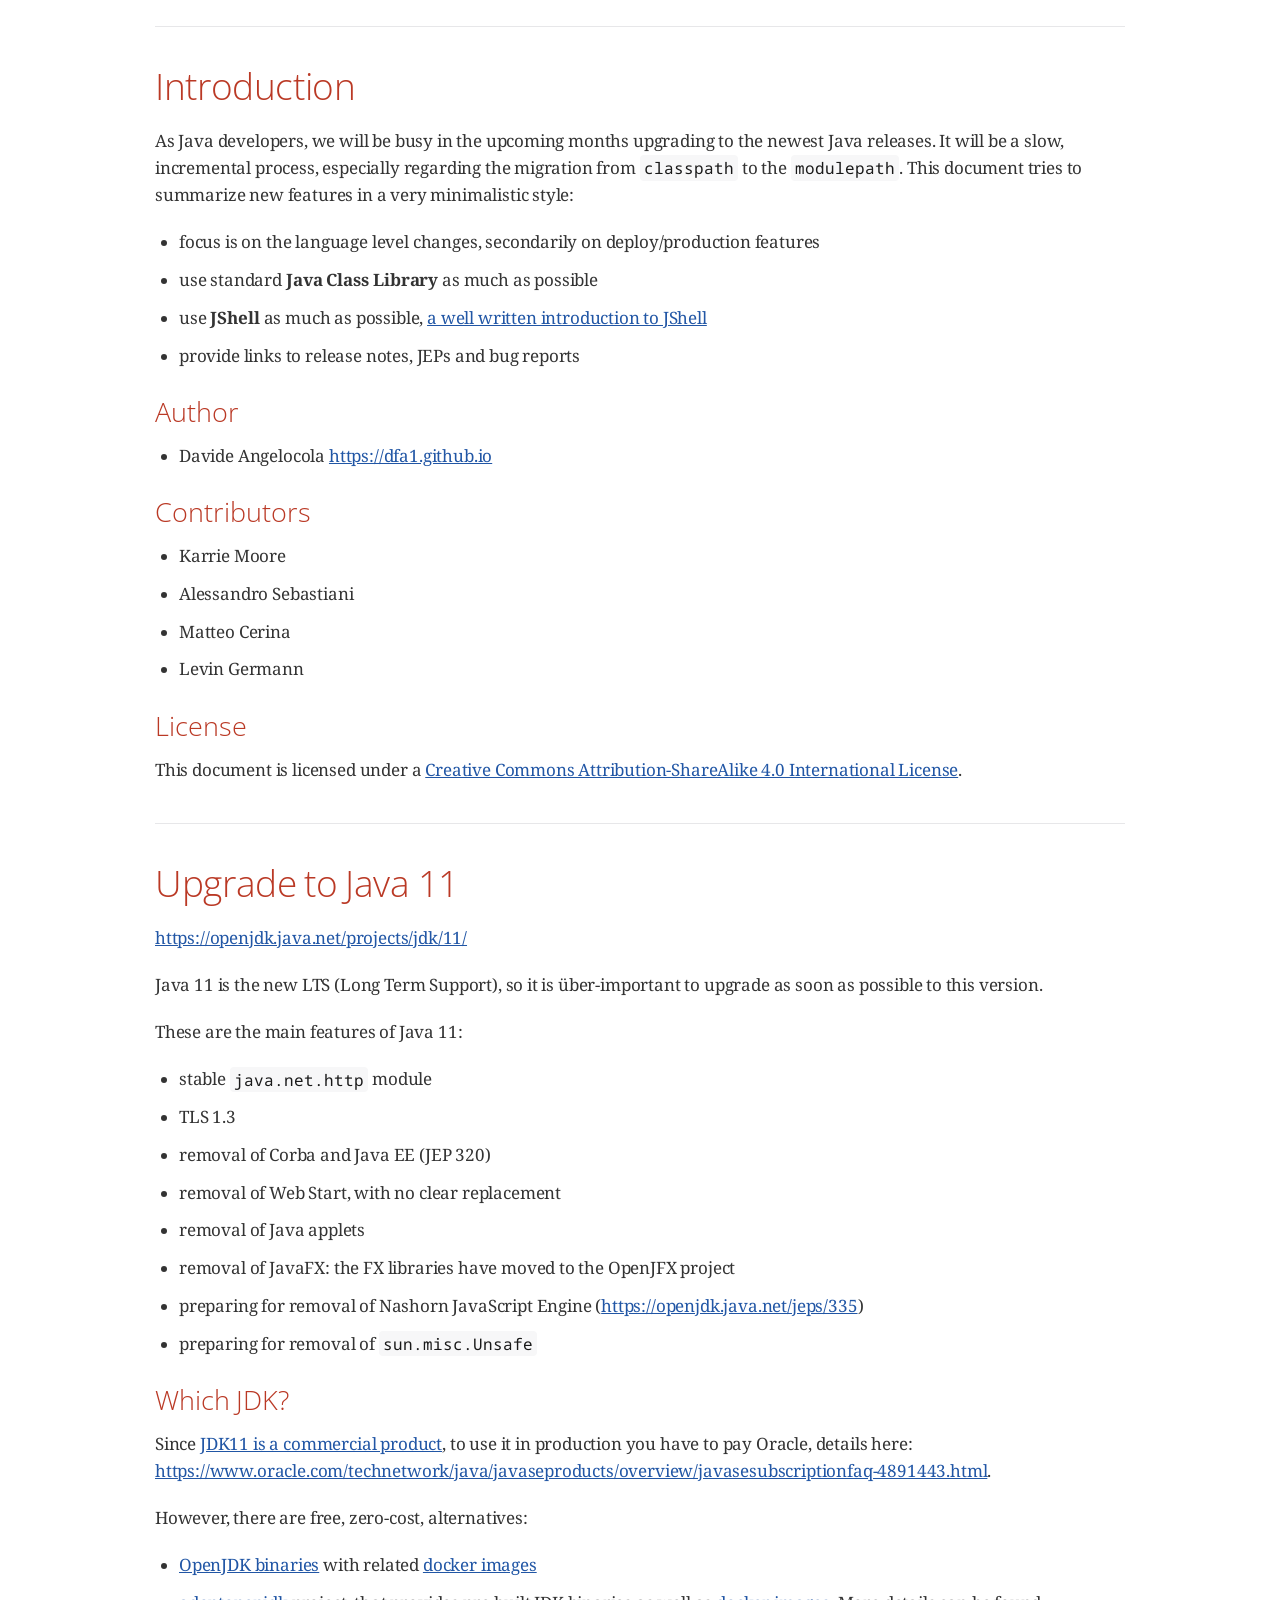
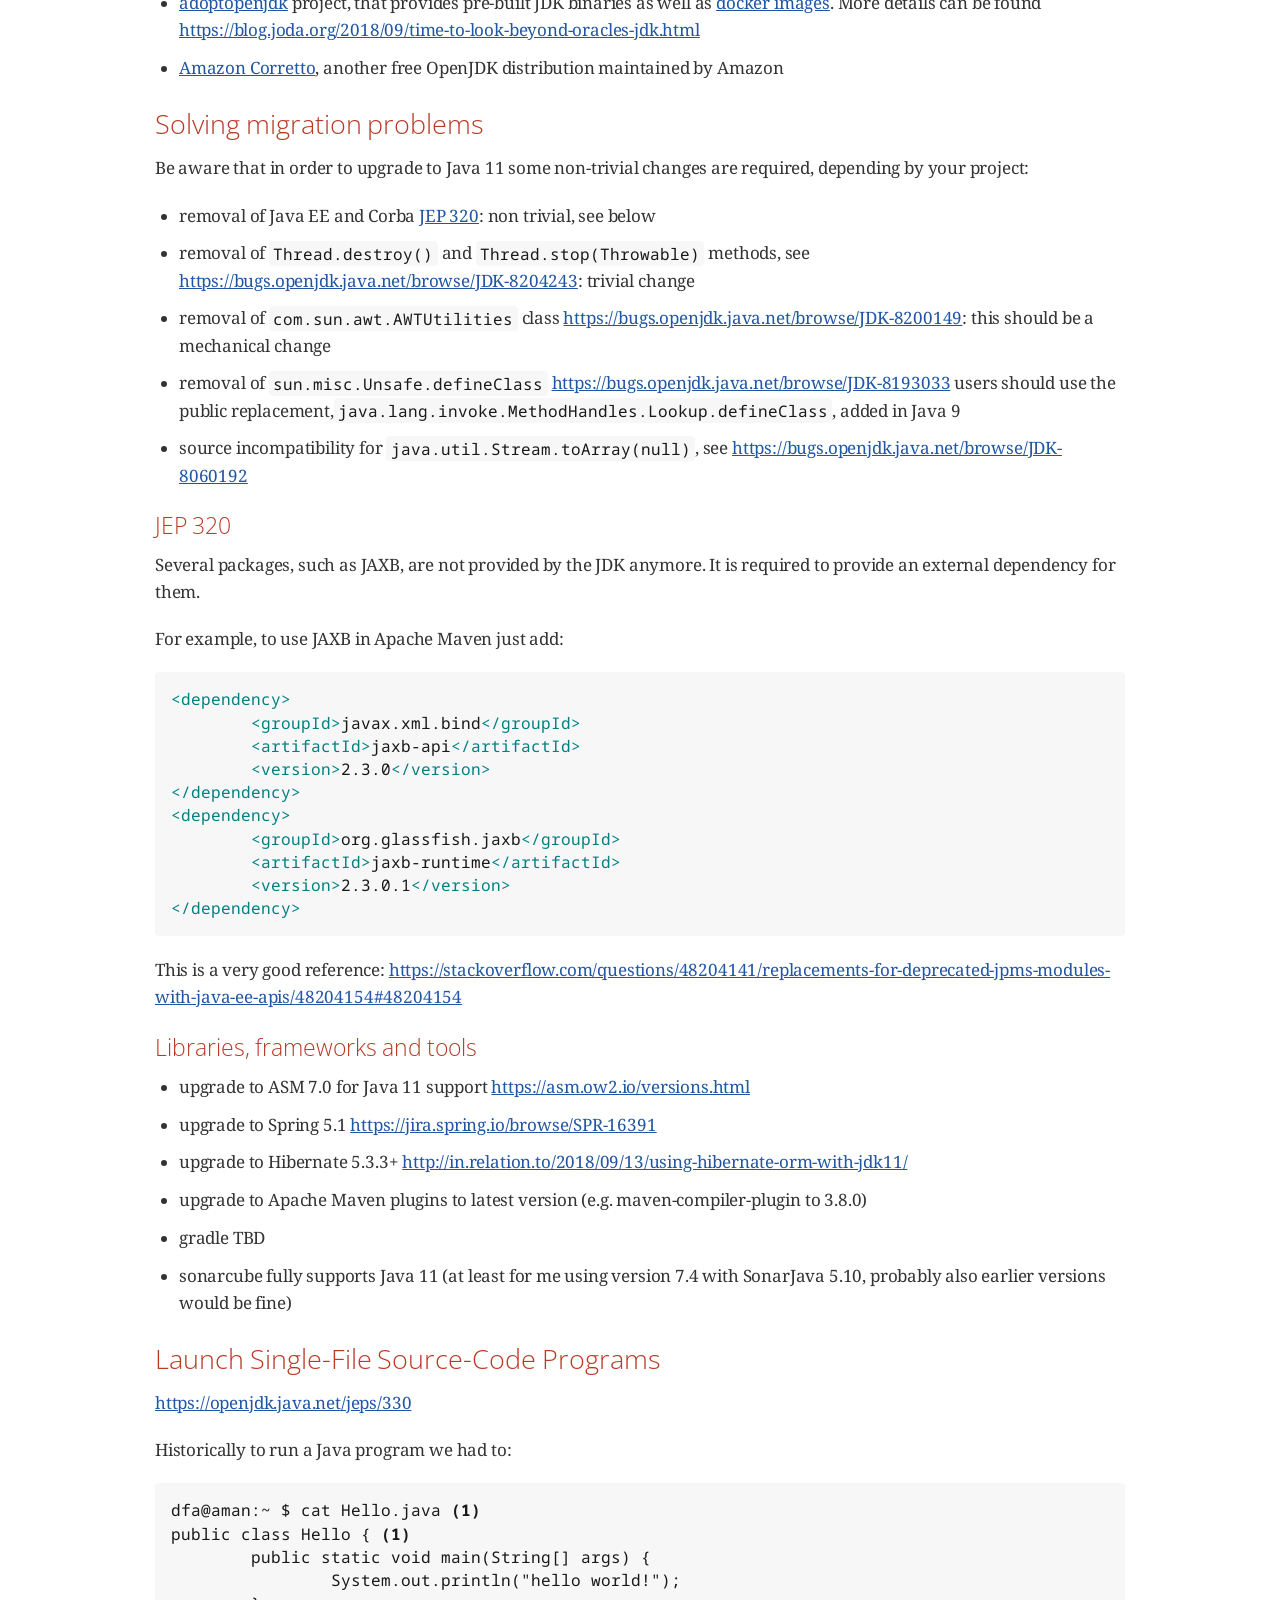
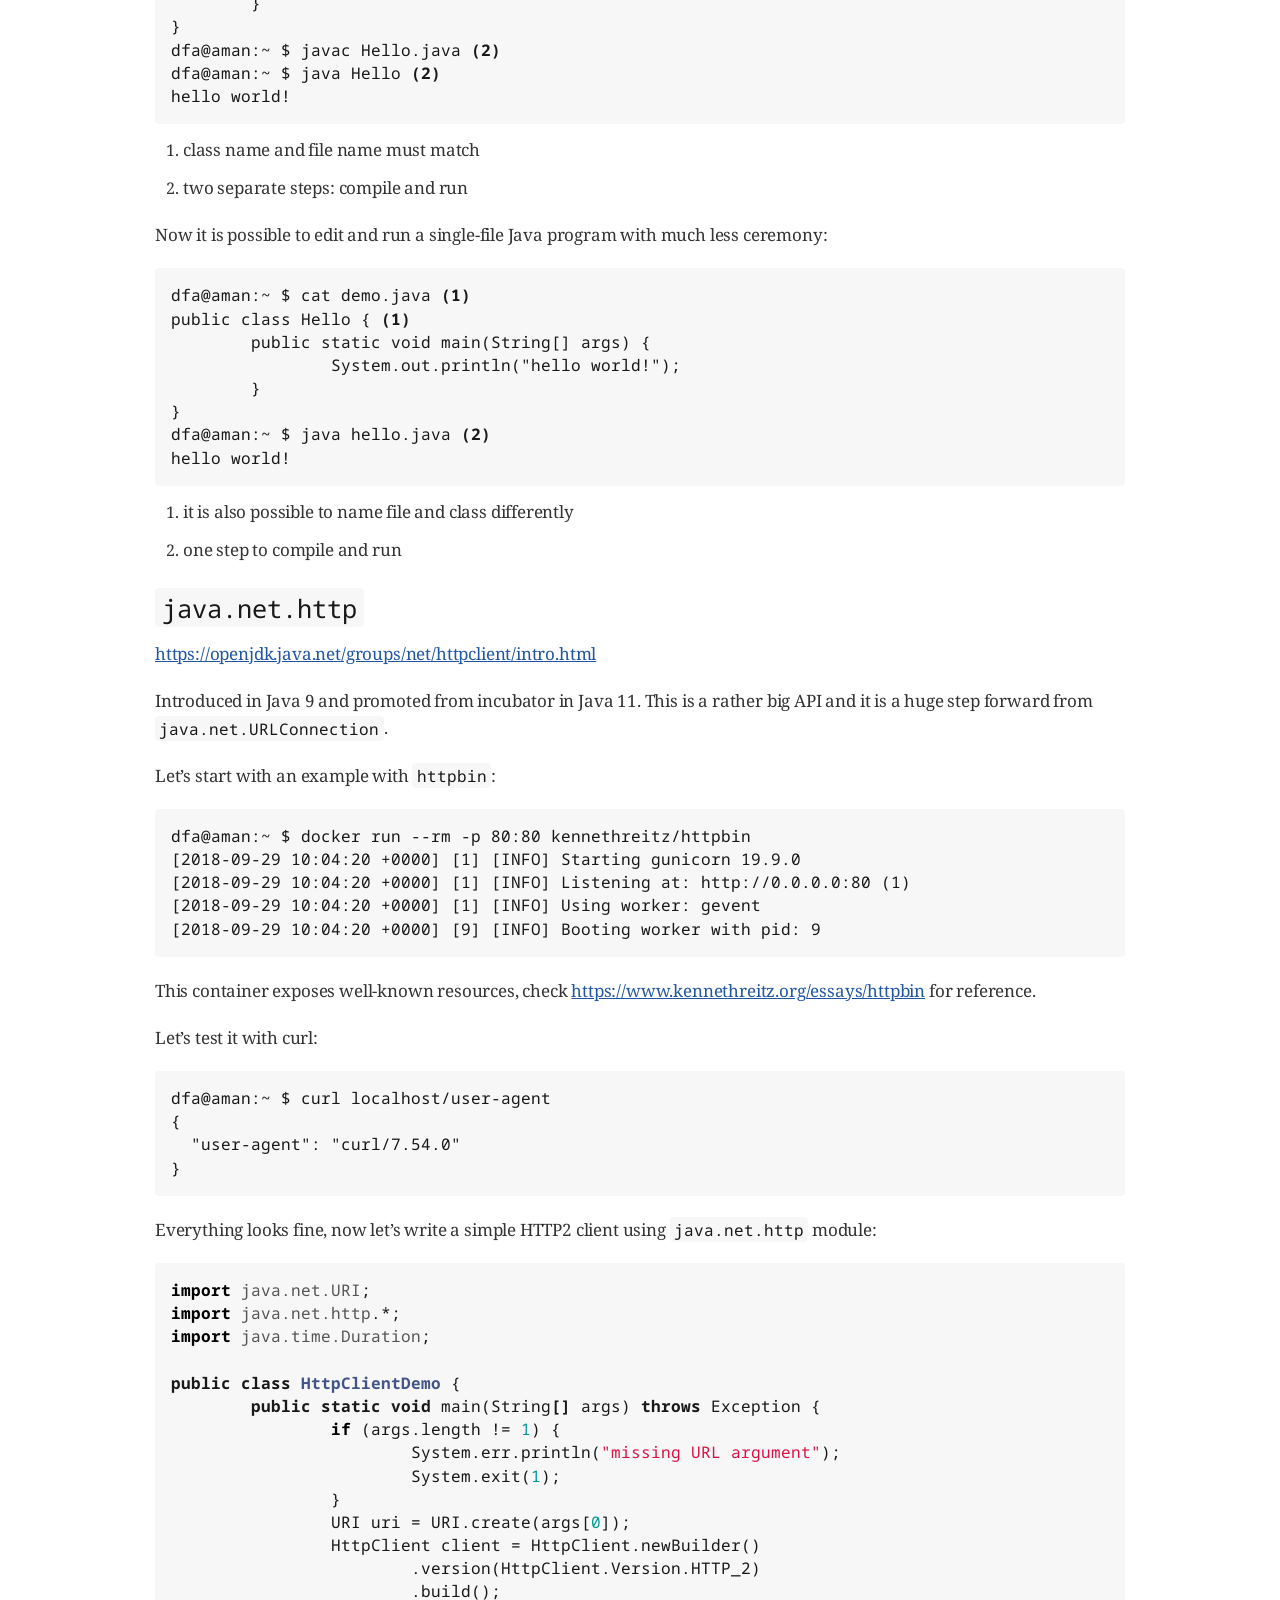
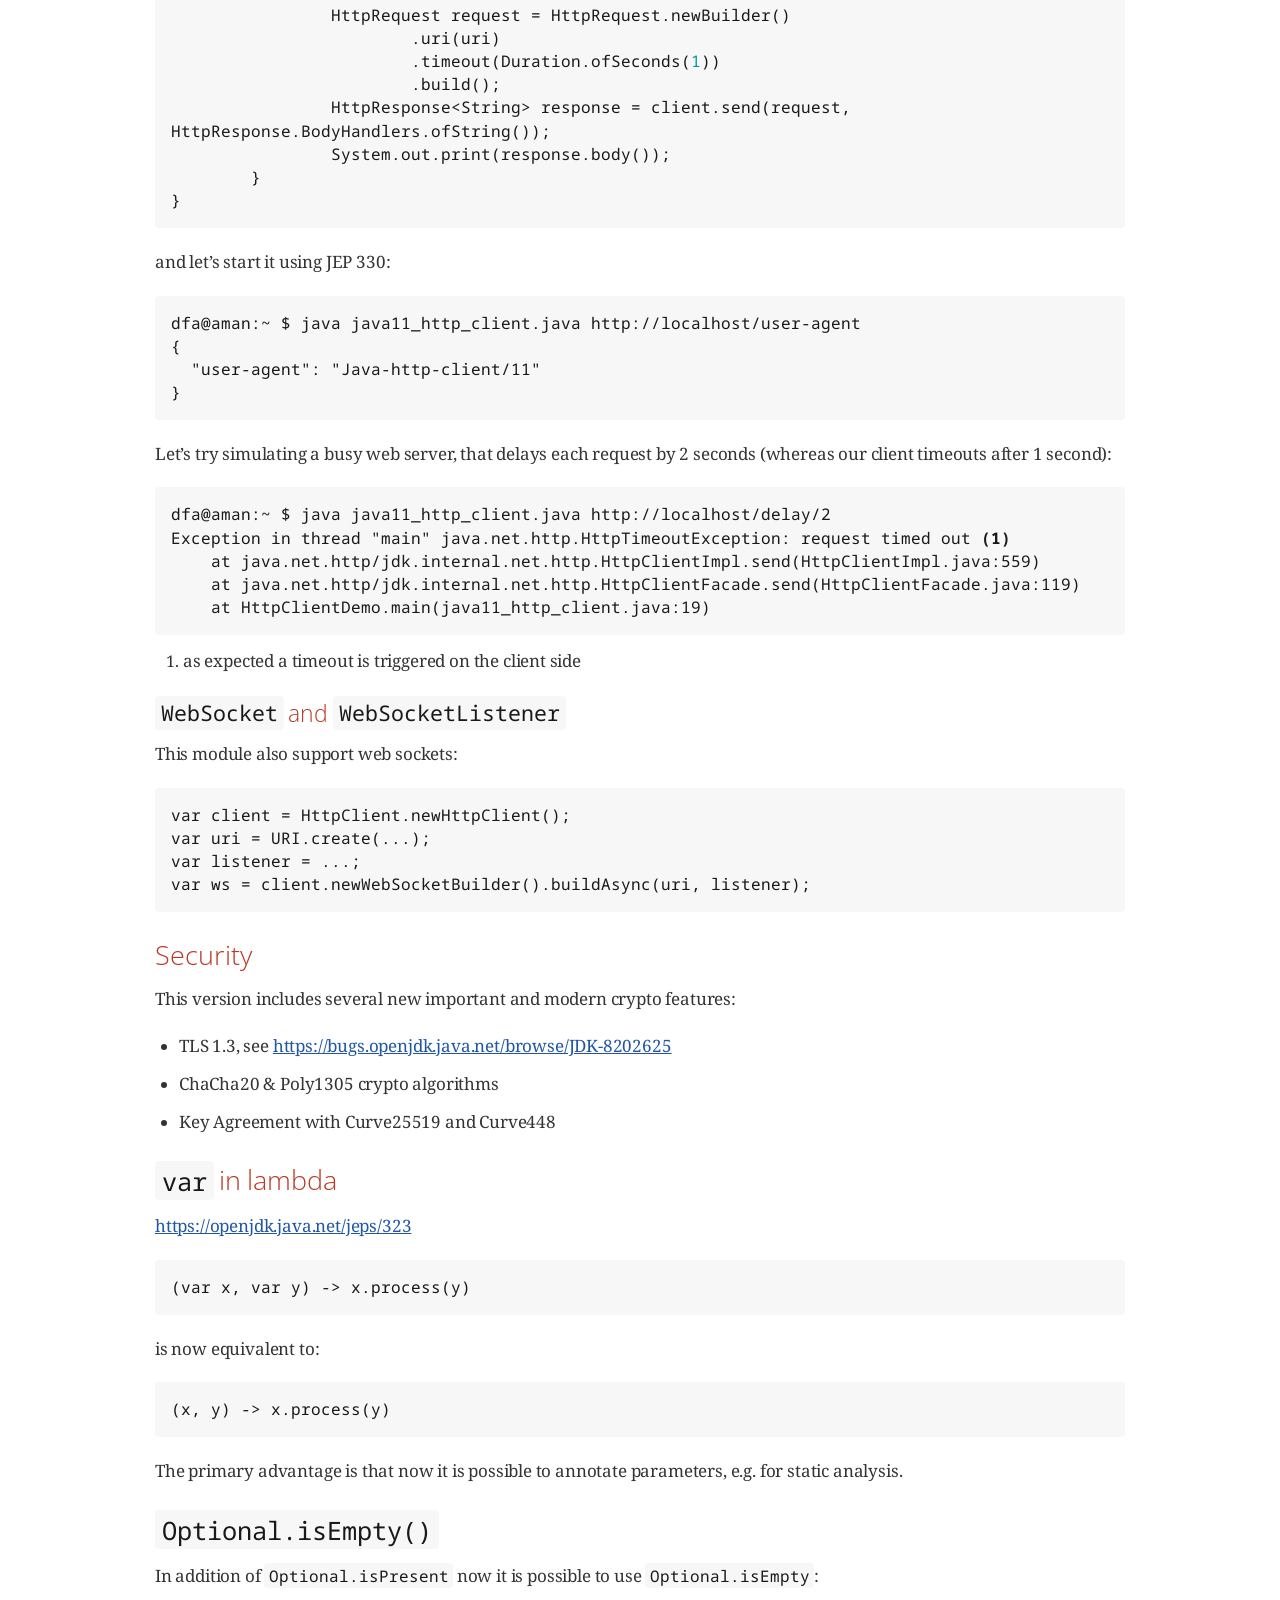
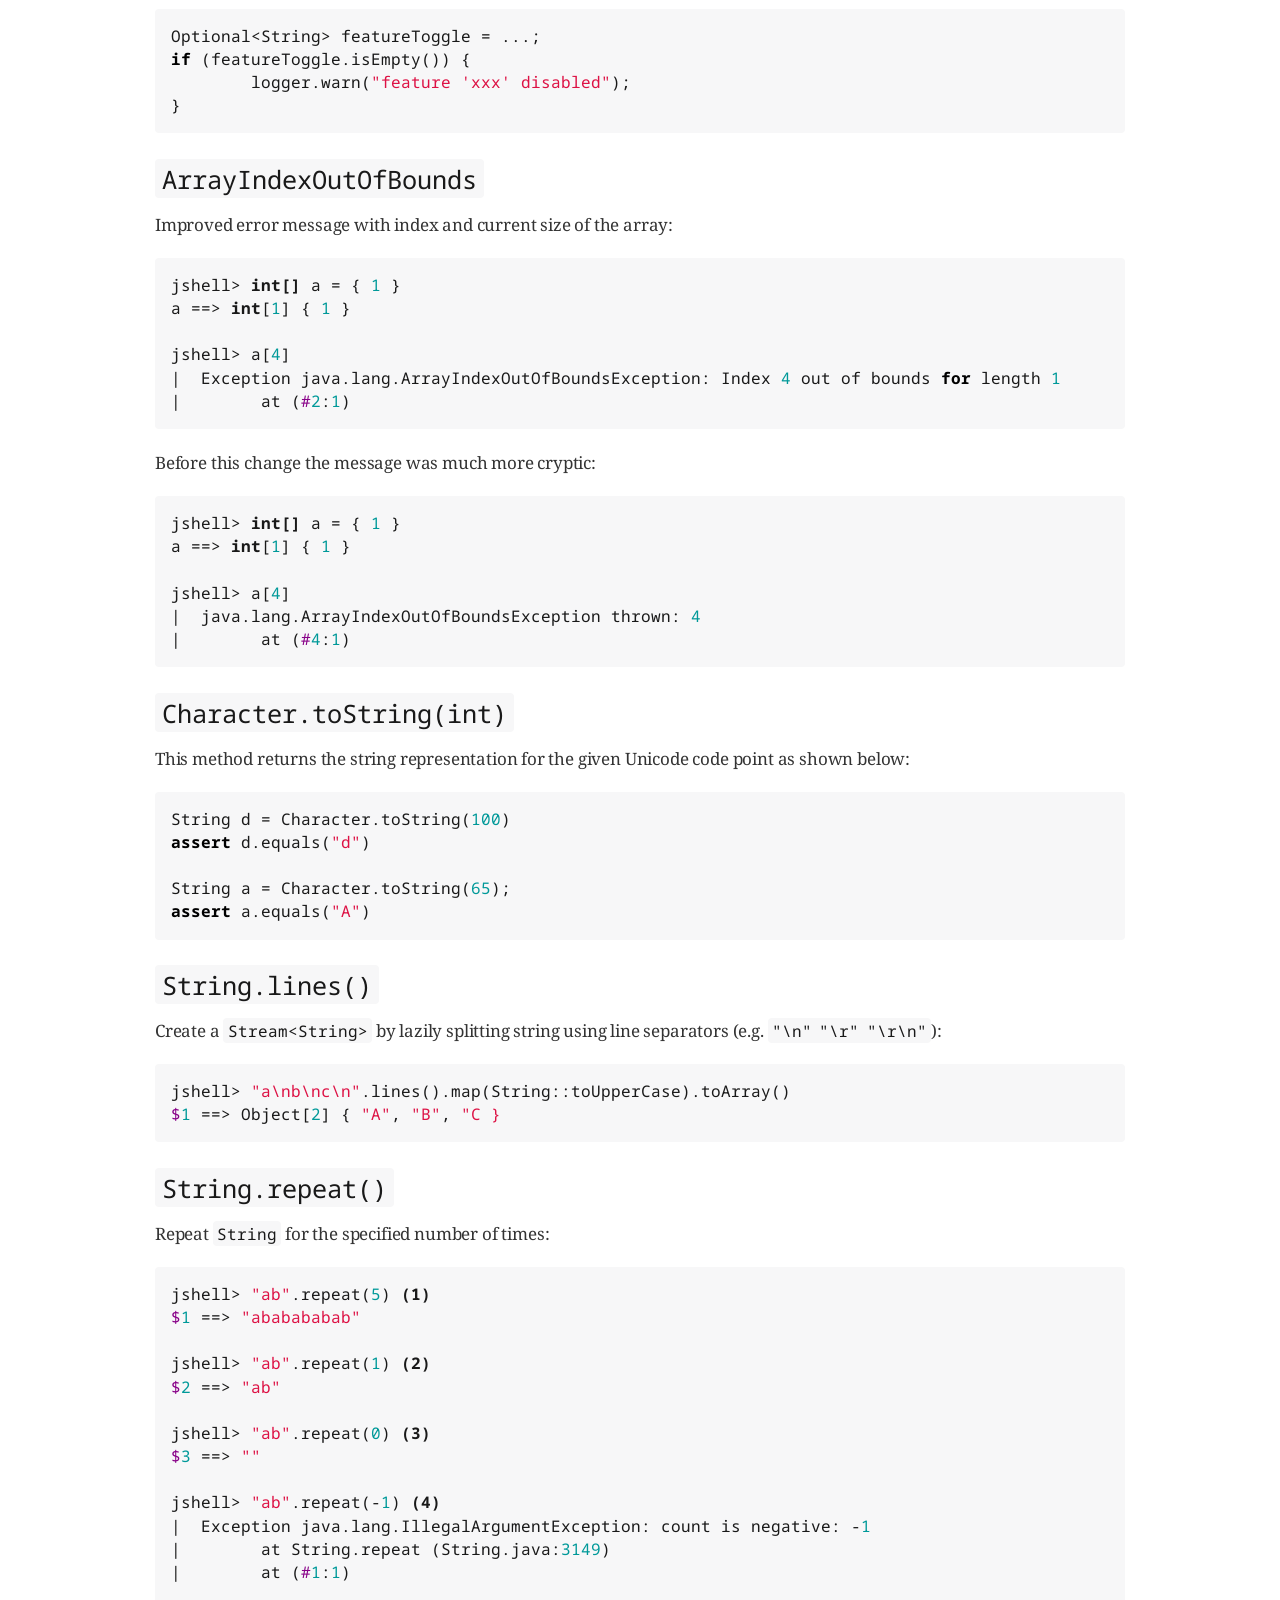
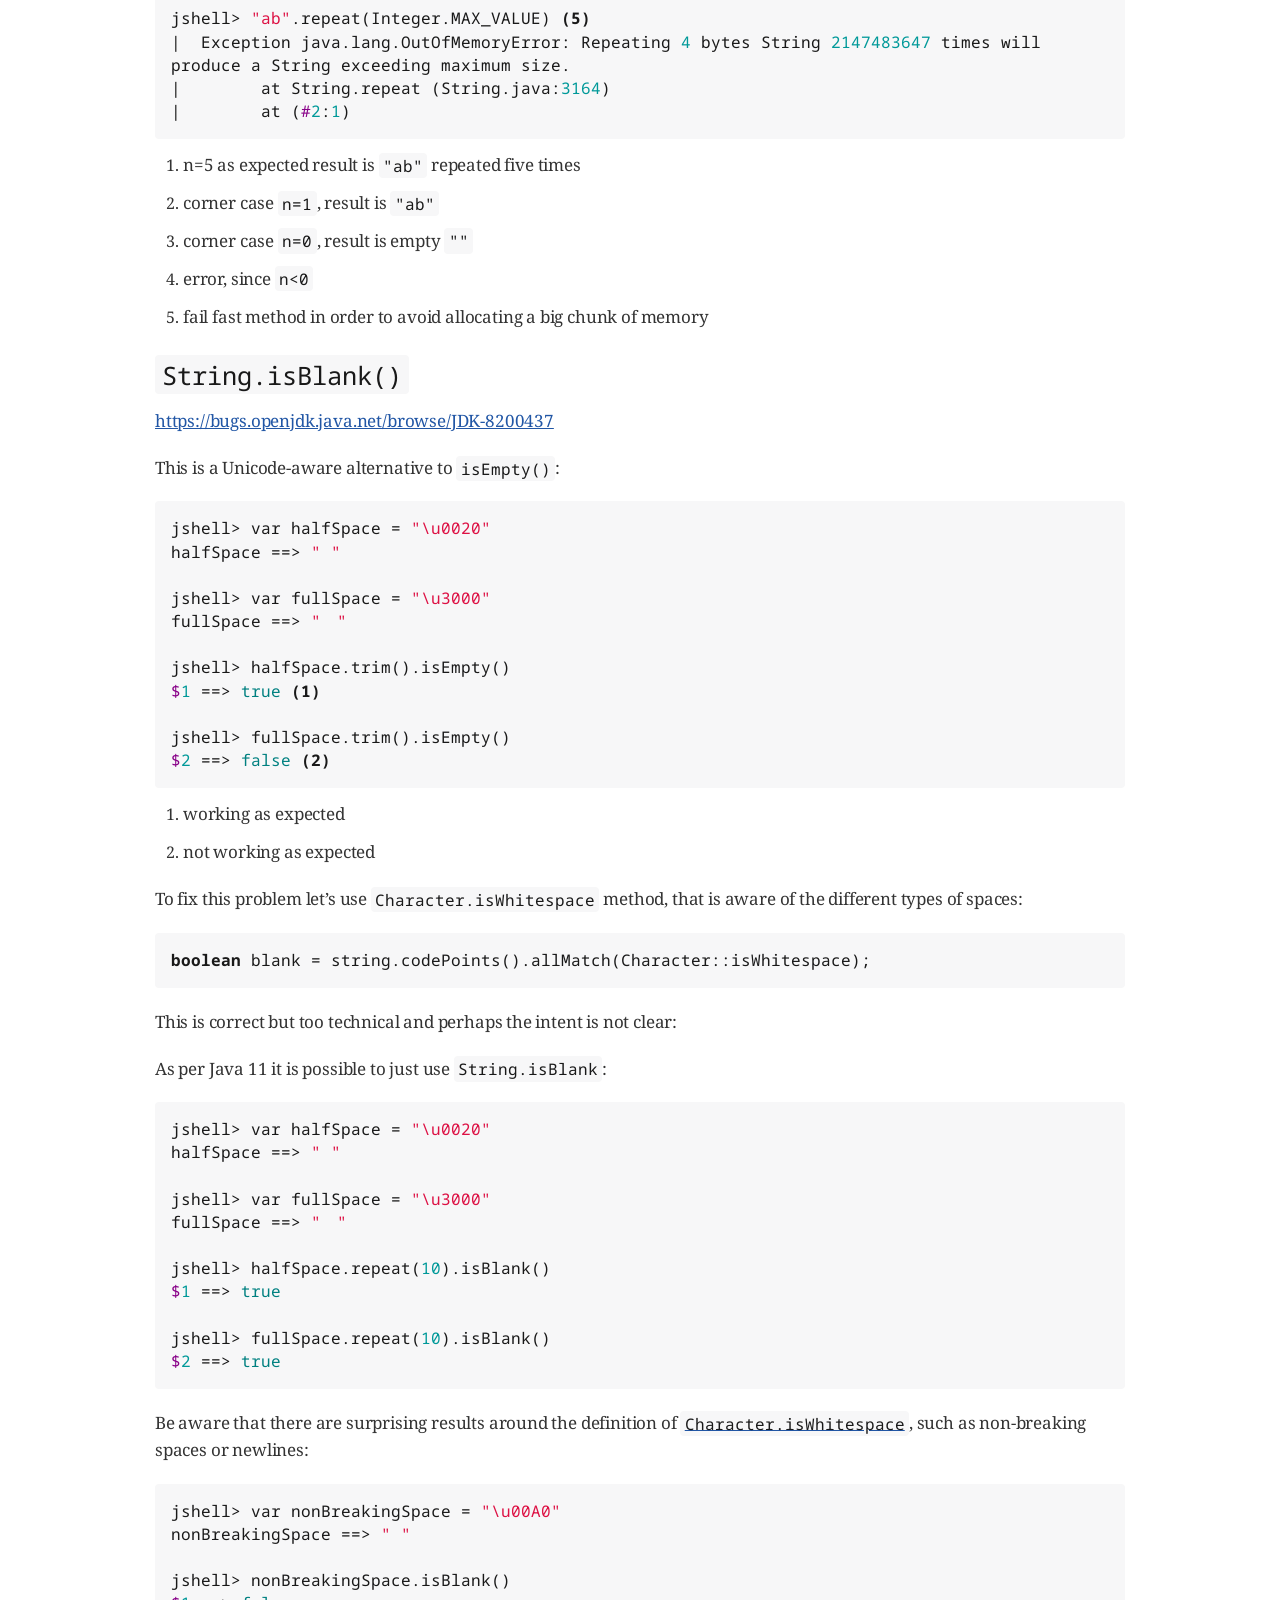
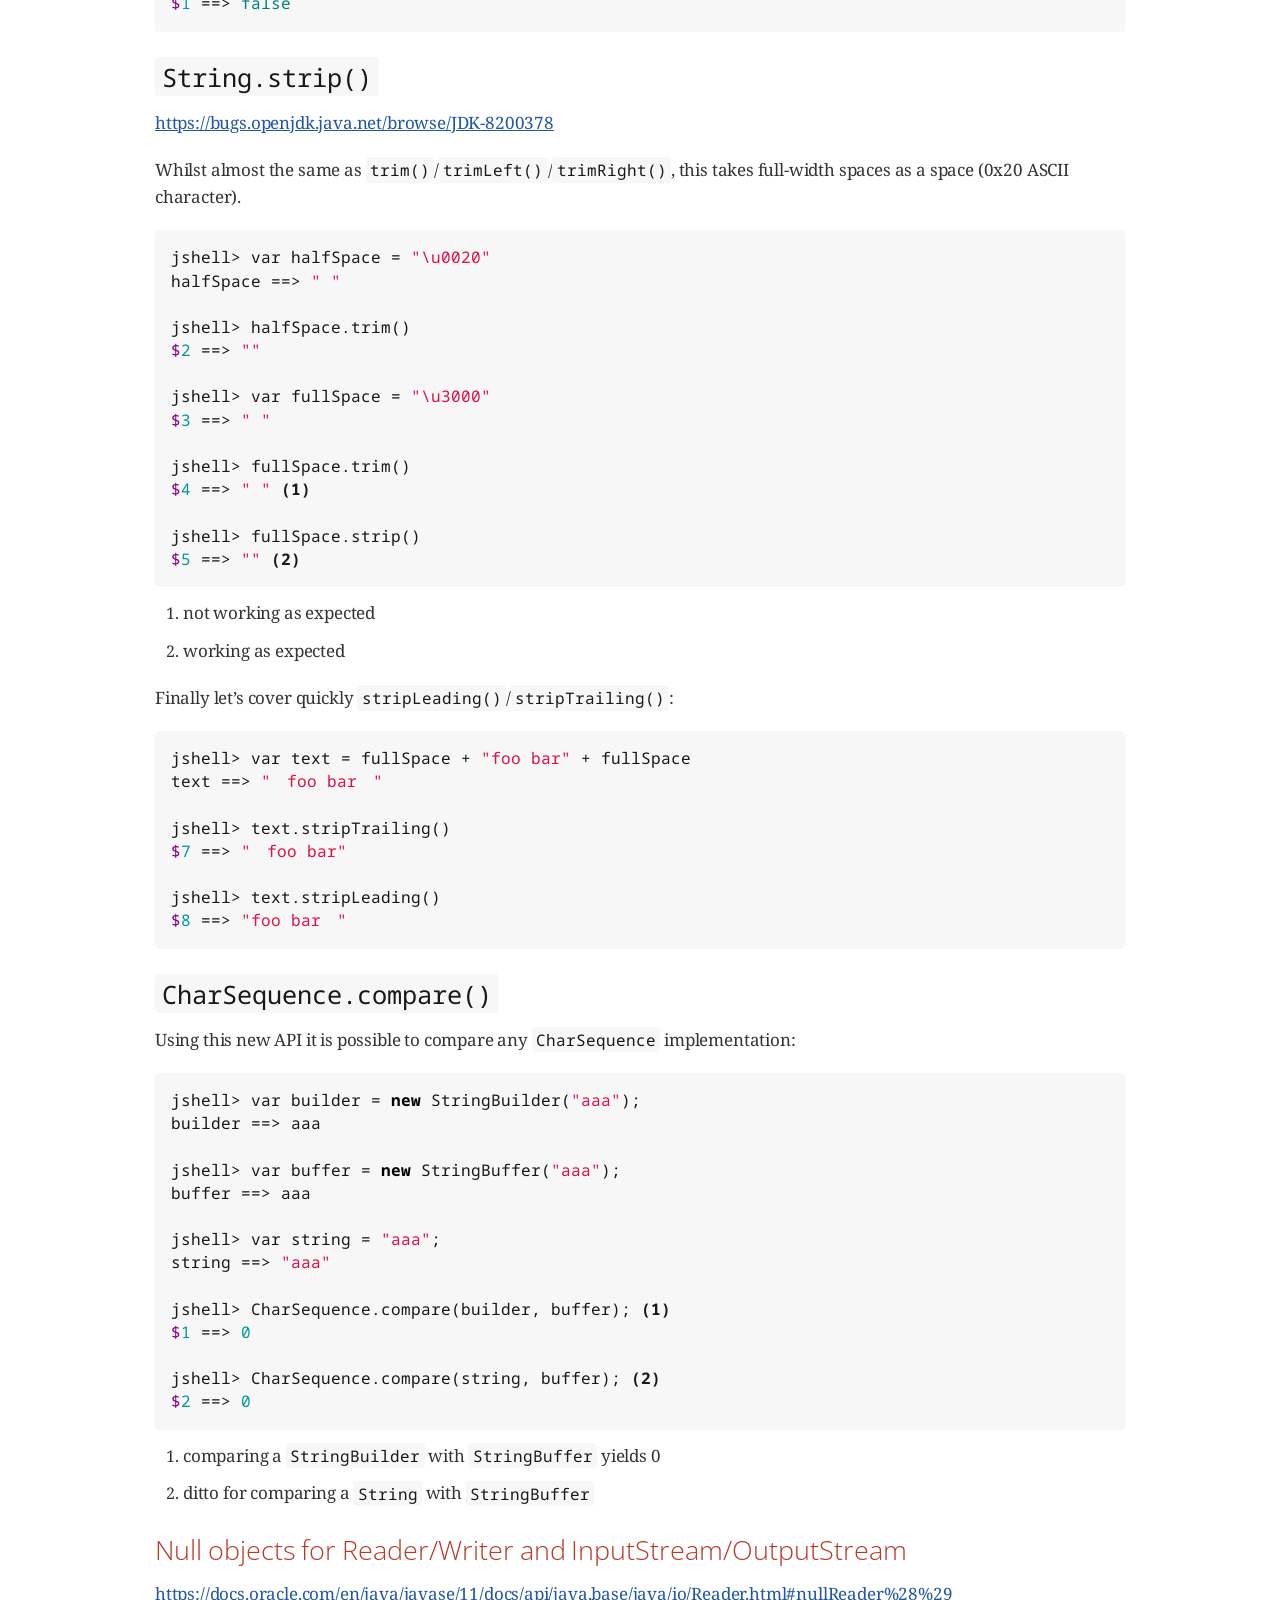
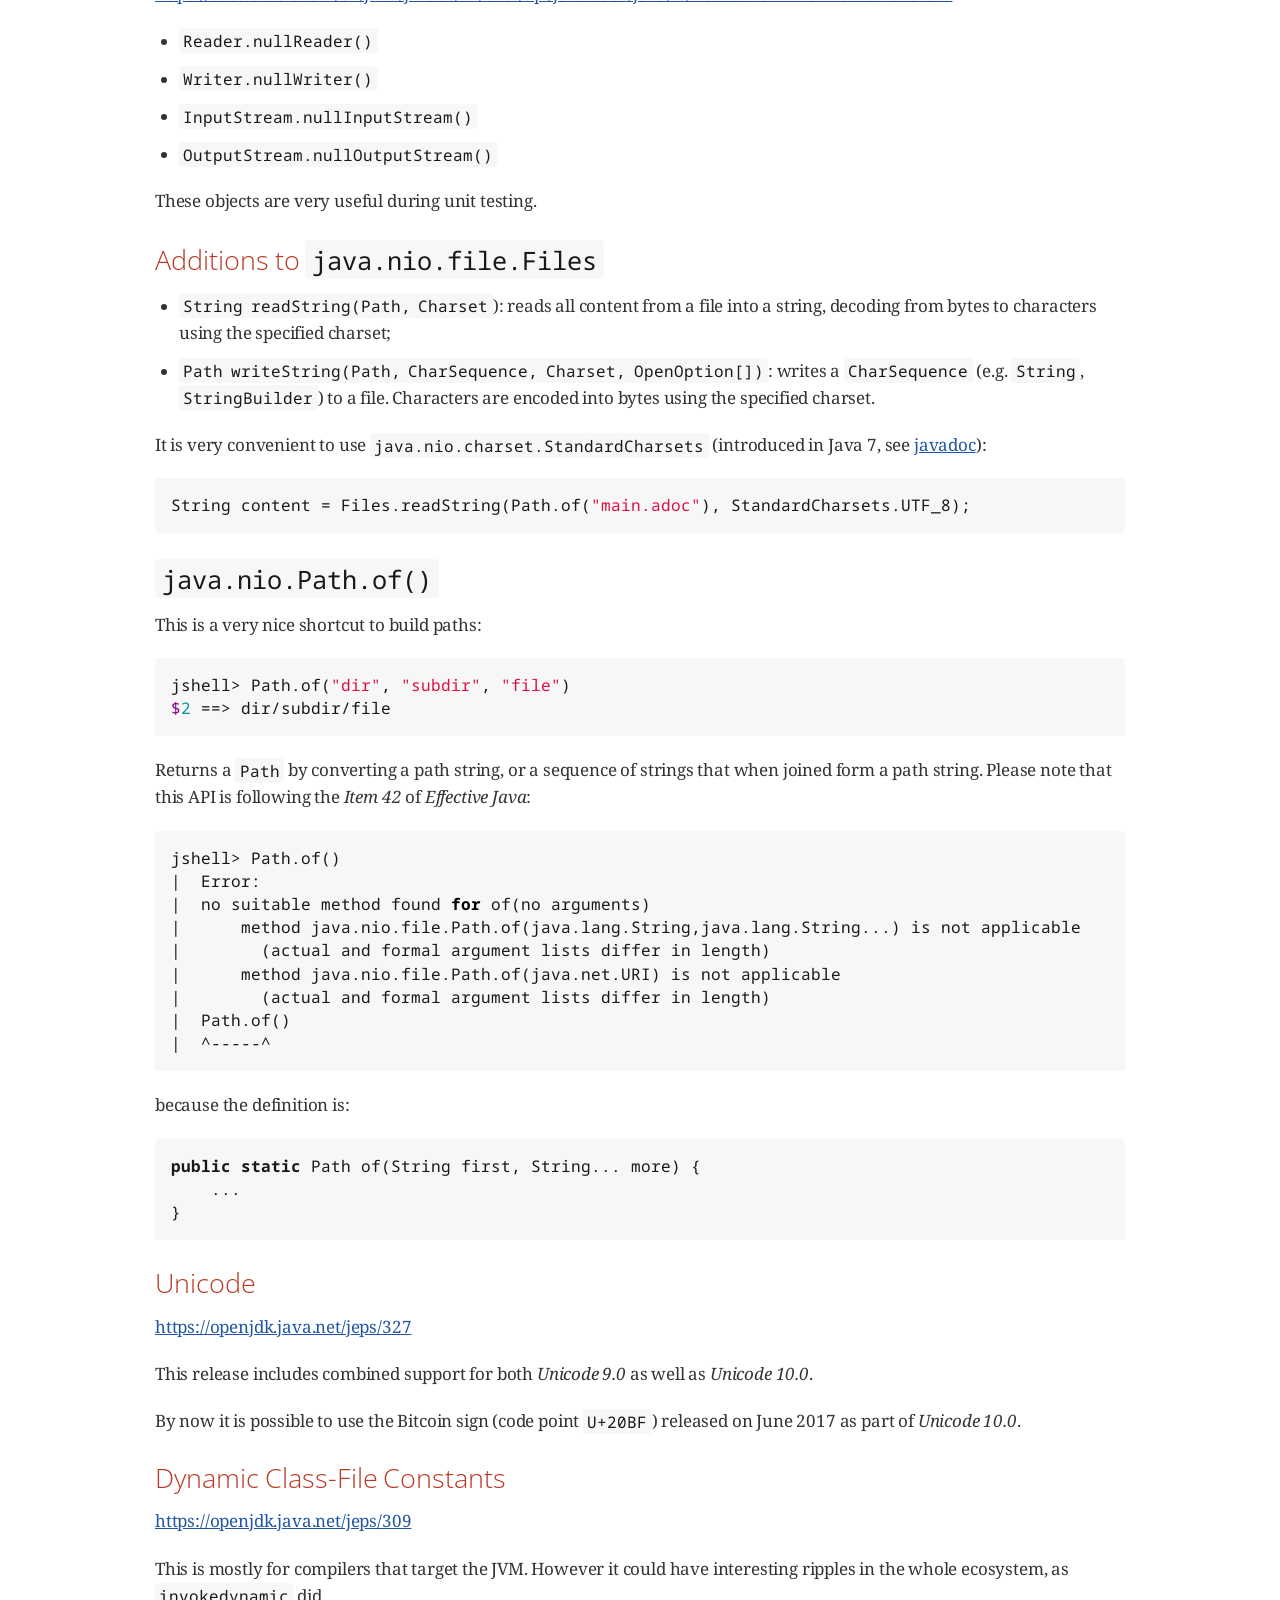
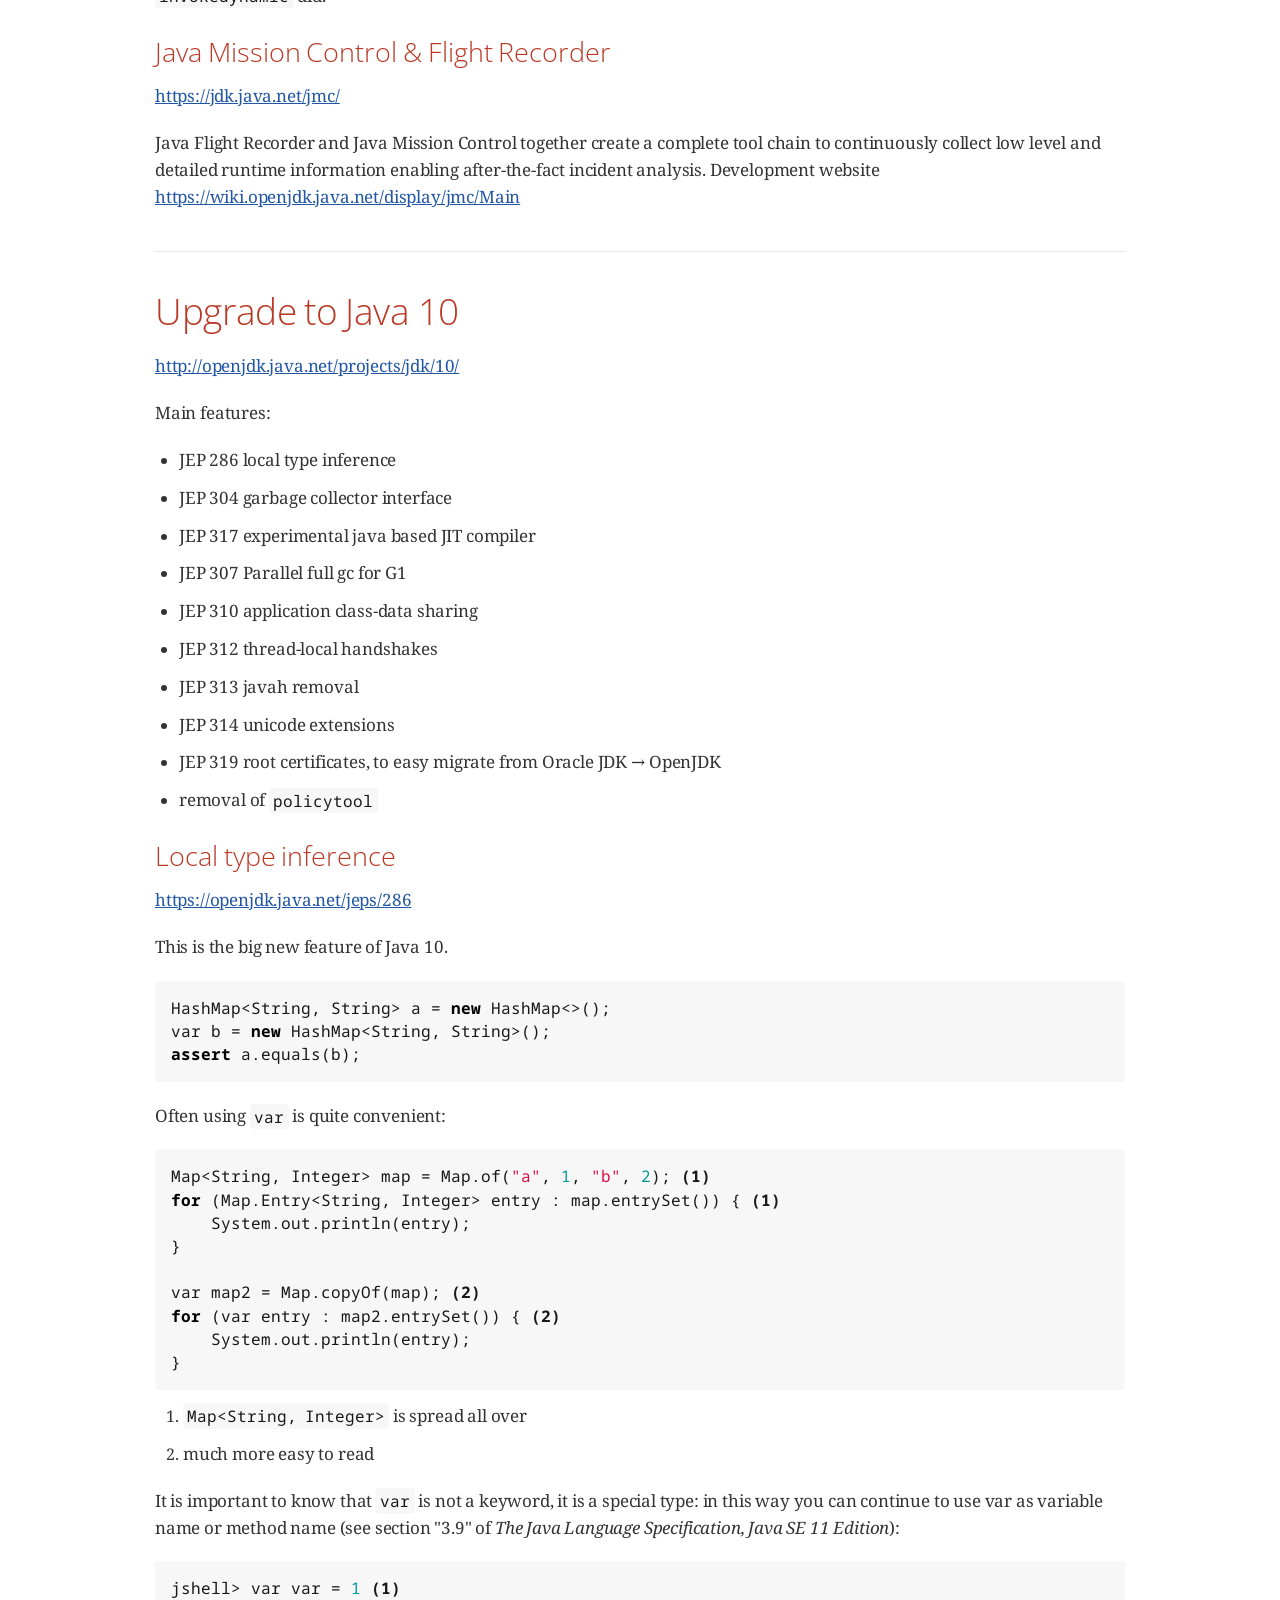
==== commit 7cd00f2e: "updating pdf/html for 'the_road...'" ====
--- a/the_road_from_java8_to_java11.html
+++ b/the_road_from_java8_to_java11.html
@@ -443,8 +443,8 @@
 <div class="details">
 <span id="author" class="author">Davide Angelocola</span><br>
 <span id="email" class="email"><a href="mailto:davide.angelocola@gmail.com">davide.angelocola@gmail.com</a></span><br>
-<span id="revnumber">version v0.9.1,</span>
-<span id="revdate">2019-06-09</span>
+<span id="revnumber">version v0.9.2,</span>
+<span id="revdate">2020-01-18</span>
 </div>
 <div id="toc" class="toc">
 <div id="toctitle">Table of Contents</div>
@@ -551,7 +551,7 @@
 <div class="ulist">
 <ul>
 <li>
-<p>Davide Angelocola <a href="https://dfa.bitbucket.io" class="bare">https://dfa.bitbucket.io</a></p>
+<p>Davide Angelocola <a href="https://dfa1.github.io" class="bare">https://dfa1.github.io</a></p>
 </li>
 </ul>
 </div>
@@ -735,8 +735,7 @@
 </div>
 <div class="listingblock">
 <div class="content">
-<pre class="CodeRay highlight"><code>dfa@aman:~ $ vim Hello.java
-dfa@aman:~ $ cat Hello.java <b class="conum">(1)</b>
+<pre class="CodeRay highlight"><code>dfa@aman:~ $ cat Hello.java <b class="conum">(1)</b>
 public class Hello { <b class="conum">(1)</b>
         public static void main(String[] args) {
                 System.out.println(&quot;hello world!&quot;);
@@ -762,8 +761,7 @@
 </div>
 <div class="listingblock">
 <div class="content">
-<pre class="CodeRay highlight"><code>dfa@aman:~ $ vim demo.java
-dfa@aman:~ $ cat demo.java <b class="conum">(1)</b>
+<pre class="CodeRay highlight"><code>dfa@aman:~ $ cat demo.java <b class="conum">(1)</b>
 public class Hello { <b class="conum">(1)</b>
         public static void main(String[] args) {
                 System.out.println(&quot;hello world!&quot;);
@@ -829,22 +827,22 @@
 <span class="keyword">import</span> <span class="include">java.time.Duration</span>;
 
 <span class="directive">public</span> <span class="type">class</span> <span class="class">HttpClientDemo</span> {
-                <span class="directive">public</span> <span class="directive">static</span> <span class="type">void</span> main(<span class="predefined-type">String</span><span class="type">[]</span> args) <span class="directive">throws</span> <span class="exception">Exception</span> {
-                                <span class="keyword">if</span> (args.length != <span class="integer">1</span>) {
-                                        <span class="predefined-type">System</span>.err.println(<span class="string"><span class="delimiter">&quot;</span><span class="content">missing URL argument</span><span class="delimiter">&quot;</span></span>);
-                                        <span class="predefined-type">System</span>.exit(<span class="integer">1</span>);
-                                }
-                                <span class="predefined-type">URI</span> uri = <span class="predefined-type">URI</span>.create(args[<span class="integer">0</span>]);
-                                HttpClient client = HttpClient.newBuilder()
-                                                .version(HttpClient.Version.HTTP_2)
-                                                .build();
-                                HttpRequest request = HttpRequest.newBuilder()
-                                                .uri(uri)
-                                                .timeout(<span class="predefined-type">Duration</span>.ofSeconds(<span class="integer">1</span>))
-                                                .build();
-                                HttpResponse&lt;<span class="predefined-type">String</span>&gt; response = client.send(request, HttpResponse.BodyHandlers.ofString());
-                                <span class="predefined-type">System</span>.out.print(response.body());
+        <span class="directive">public</span> <span class="directive">static</span> <span class="type">void</span> main(<span class="predefined-type">String</span><span class="type">[]</span> args) <span class="directive">throws</span> <span class="exception">Exception</span> {
+                <span class="keyword">if</span> (args.length != <span class="integer">1</span>) {
+                        <span class="predefined-type">System</span>.err.println(<span class="string"><span class="delimiter">&quot;</span><span class="content">missing URL argument</span><span class="delimiter">&quot;</span></span>);
+                        <span class="predefined-type">System</span>.exit(<span class="integer">1</span>);
                 }
+                <span class="predefined-type">URI</span> uri = <span class="predefined-type">URI</span>.create(args[<span class="integer">0</span>]);
+                HttpClient client = HttpClient.newBuilder()
+                        .version(HttpClient.Version.HTTP_2)
+                        .build();
+                HttpRequest request = HttpRequest.newBuilder()
+                        .uri(uri)
+                        .timeout(<span class="predefined-type">Duration</span>.ofSeconds(<span class="integer">1</span>))
+                        .build();
+                HttpResponse&lt;<span class="predefined-type">String</span>&gt; response = client.send(request, HttpResponse.BodyHandlers.ofString());
+                <span class="predefined-type">System</span>.out.print(response.body());
+        }
 }</code></pre>
 </div>
 </div>
@@ -1498,10 +1496,10 @@
 <div class="colist arabic">
 <ol>
 <li>
-<p>1 CPU requested</p>
-</li>
-<li>
-<p>4 CPU available</p>
+<p><strong>1</strong> CPU requested</p>
+</li>
+<li>
+<p><strong>4</strong> CPUs available</p>
 </li>
 </ol>
 </div>
@@ -1524,10 +1522,10 @@
 <div class="colist arabic">
 <ol>
 <li>
-<p>1 CPU requested</p>
-</li>
-<li>
-<p>1 CPU available</p>
+<p><strong>1</strong> CPU requested</p>
+</li>
+<li>
+<p><strong>1</strong> CPU available</p>
 </li>
 </ol>
 </div>
@@ -1547,7 +1545,7 @@
 </div>
 </div>
 <div class="paragraph">
-<p>Regarding memory setting, by default JVM uses 1/4 of the memory, 2 GB in the following example:</p>
+<p>Regarding memory setting, by default JVM uses 1/4 of the memory, 2GB in the following example:</p>
 </div>
 <div class="listingblock">
 <div class="content">
@@ -1600,7 +1598,7 @@
 <div class="sect3">
 <h4 id="_references">References</h4>
 <div class="paragraph">
-<p>More on this can be found in the following tickets:</p>
+<p>More on this topic can be found in the following tickets:</p>
 </div>
 <div class="ulist">
 <ul>
@@ -1623,8 +1621,8 @@
 <p><a href="https://bugs.openjdk.java.net/browse/JDK-8173425" class="bare">https://bugs.openjdk.java.net/browse/JDK-8173425</a></p>
 </div>
 <div class="paragraph">
-<p>In order to be precise and avoid ambiguities around the special handling of the first sentence of javadoc,
-it is possible to use <code>@summary</code>:</p>
+<p>In order to be precise and avoid ambiguities around the special handling of the first
+sentence of javadoc, it is possible to use <code>@summary</code>:</p>
 </div>
 <div class="listingblock">
 <div class="content">
@@ -1662,16 +1660,19 @@
 <pre class="CodeRay highlight"><code data-lang="java">jshell&gt; <span class="keyword">import</span> <span class="include">java.lang.management</span>.*
 
 <span class="include">jshell</span>&gt; <span class="include">ProcessHandle.current</span>()
-<span class="error">$</span><span class="integer">1</span> ==&gt; <span class="integer">20674</span> <b class="conum">(2)</b>
+<span class="error">$</span><span class="integer">1</span> ==&gt; <span class="integer">20674</span> <b class="conum">(1)</b>
 
 <span class="include">jshell</span>&gt; <span class="include">ManagementFactory.getRuntimeMXBean</span>().<span class="include">getPid</span>()
-<span class="error">$</span><span class="integer">2</span> ==&gt; <span class="integer">11429</span> <b class="conum">(1)</b></code></pre>
+<span class="error">$</span><span class="integer">2</span> ==&gt; <span class="integer">11429</span> <b class="conum">(2)</b></code></pre>
 </div>
 </div>
 <div class="colist arabic">
 <ol>
 <li>
-<p>current PID is exported also via JMX</p>
+<p>current JVM PID</p>
+</li>
+<li>
+<p>and exported via JMX</p>
 </li>
 </ol>
 </div>
@@ -2199,7 +2200,7 @@
 </ul>
 </div>
 <div class="paragraph">
-<p>Nevertheless there are hidden gems in this release, that often are ignored.</p>
+<p>Nevertheless there are few hidden gems that often are ignored.</p>
 </div>
 <div class="sect2">
 <h3 id="_java_io_uncheckedioexception"><code>java.io.UncheckedIOException</code></h3>
@@ -2430,8 +2431,8 @@
 </div>
 <div id="footer">
 <div id="footer-text">
-Version v0.9.1<br>
-Last updated 2019-06-07 20:29:04 +0200
+Version v0.9.2<br>
+Last updated 2020-01-18 09:05:17 +0100
 </div>
 </div>
 <style>
